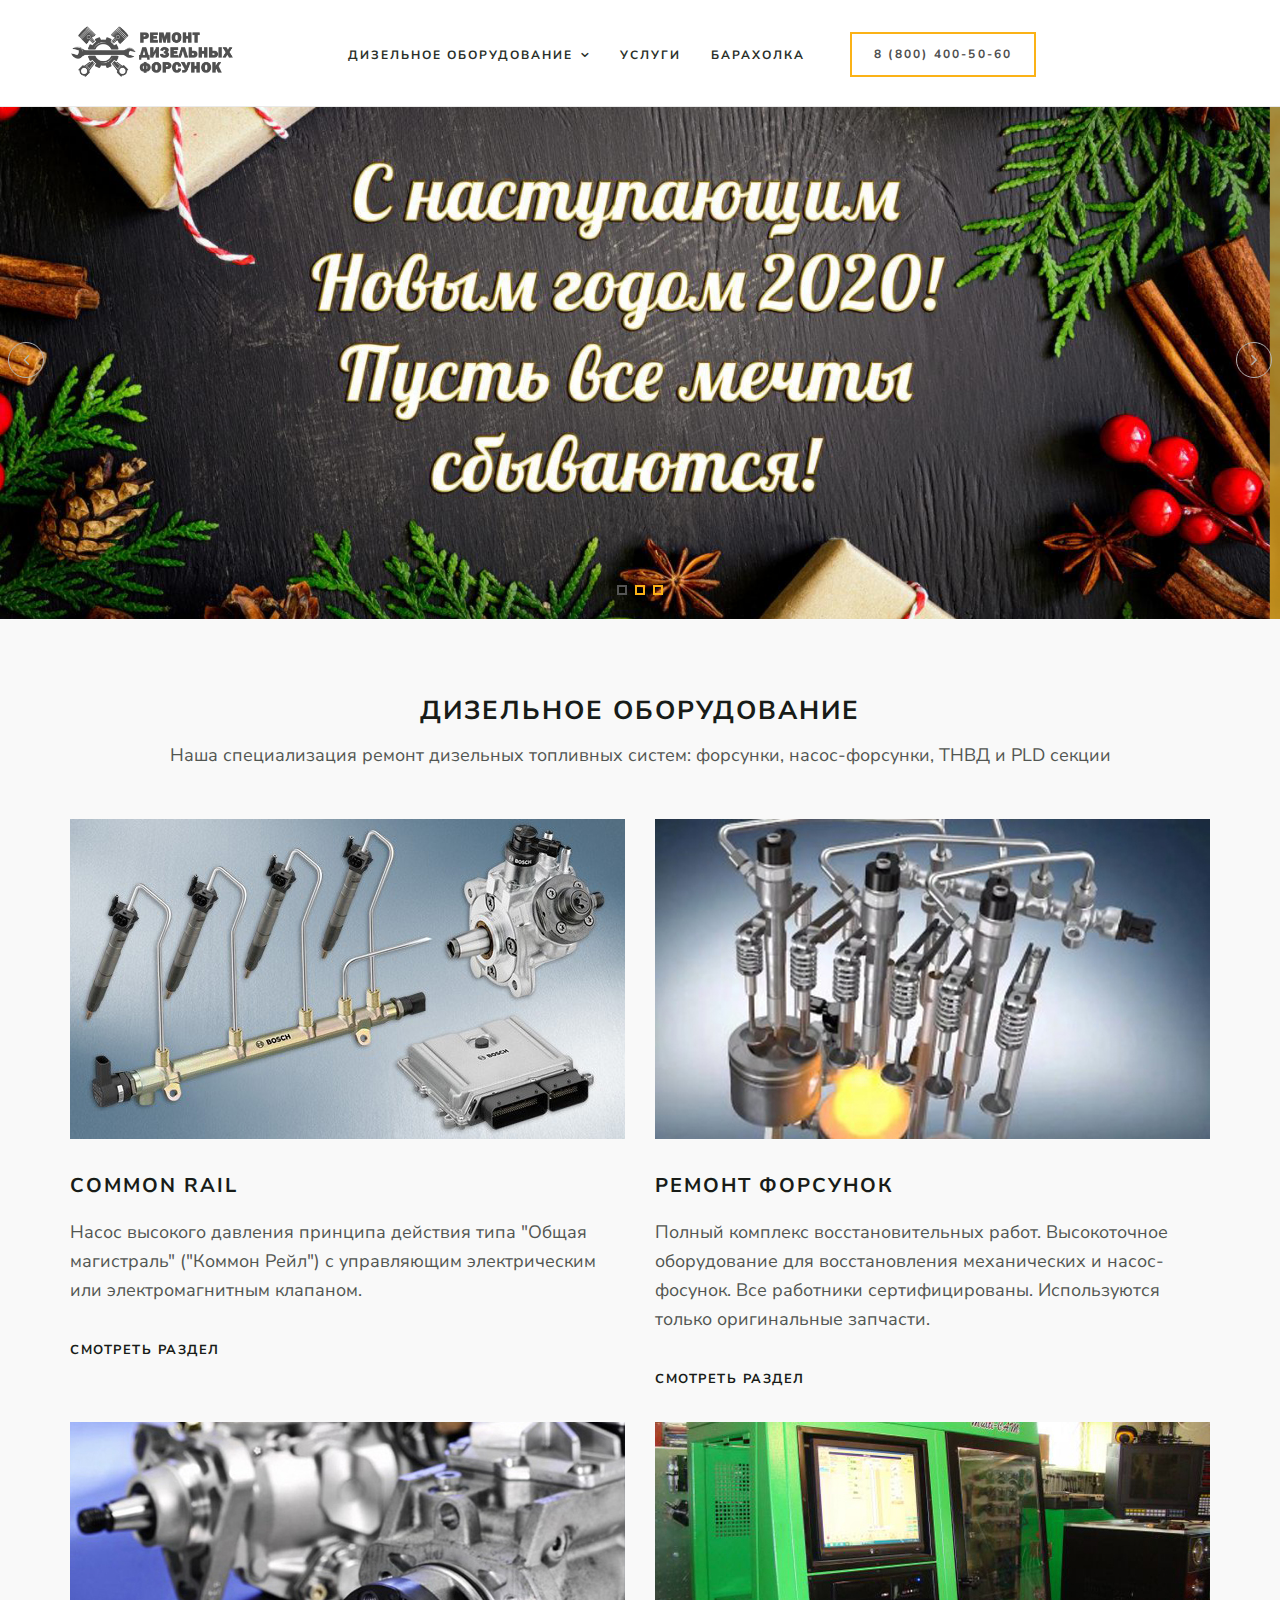
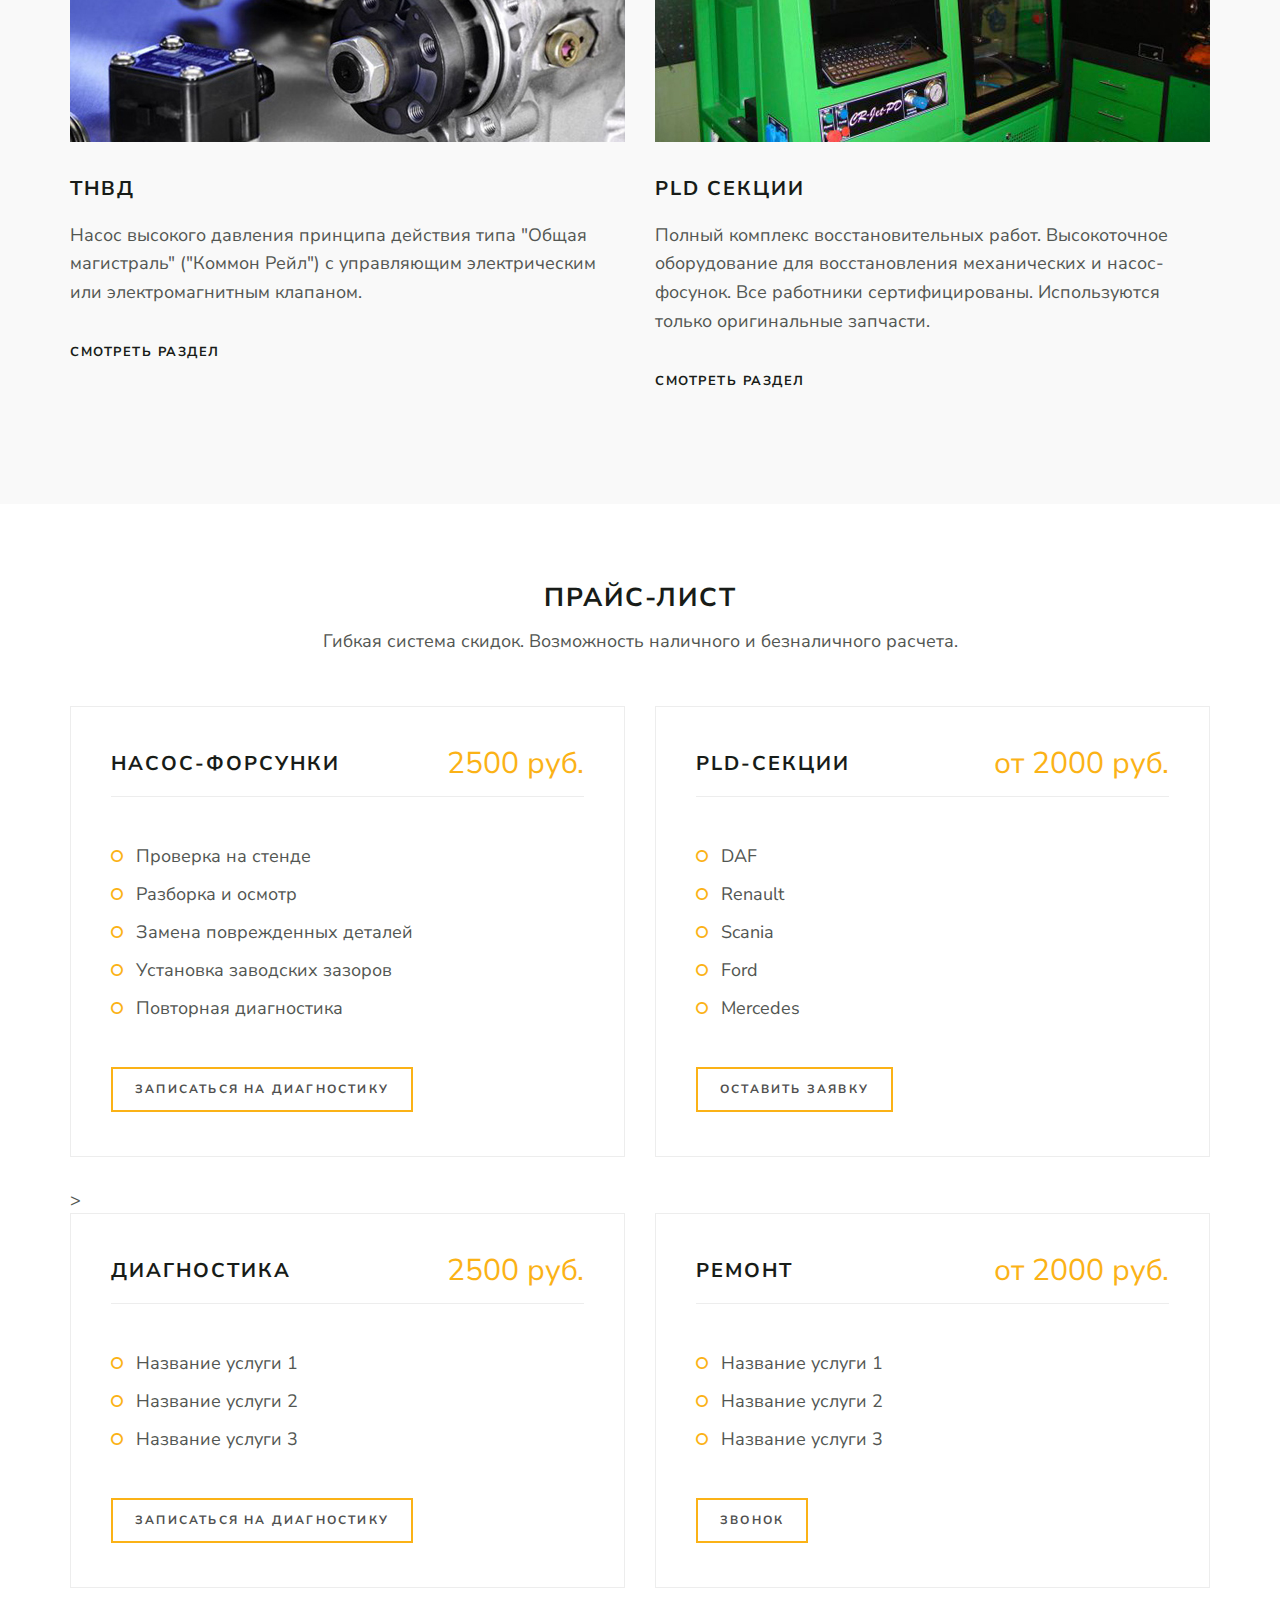
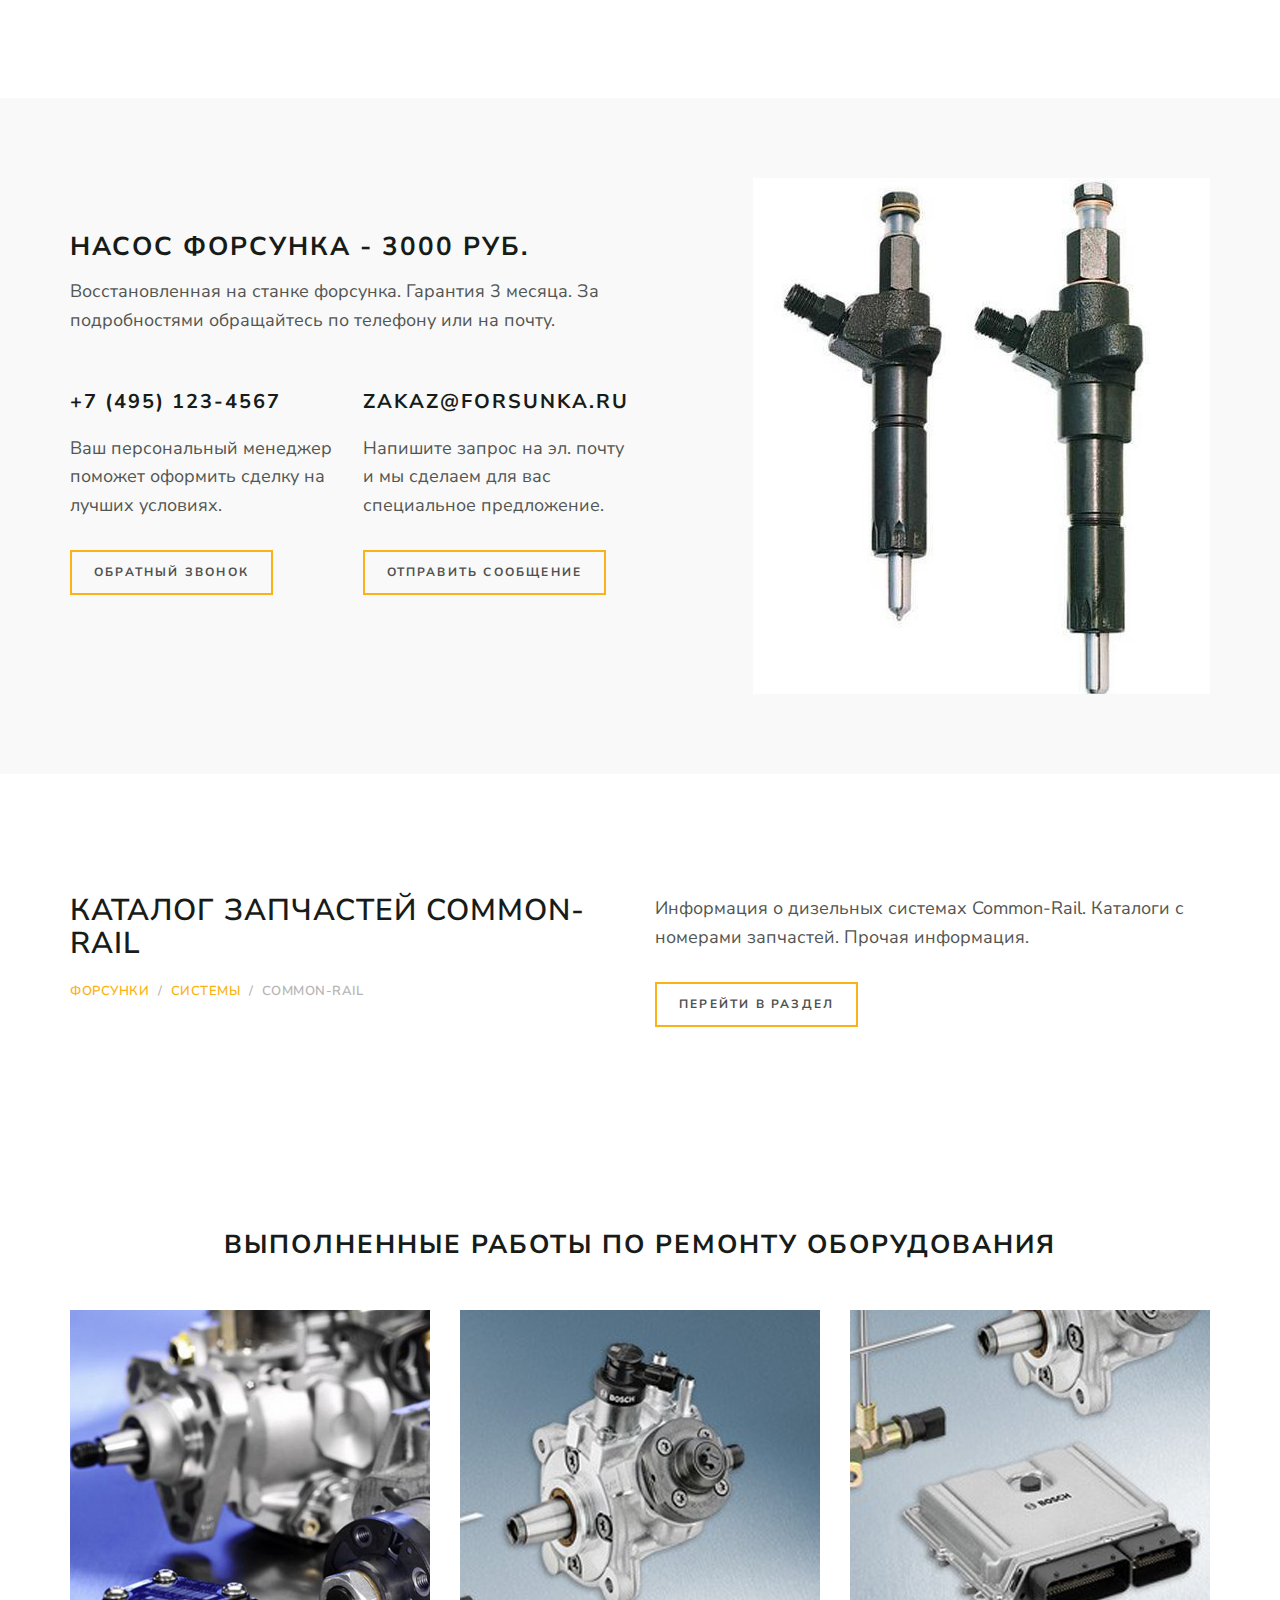
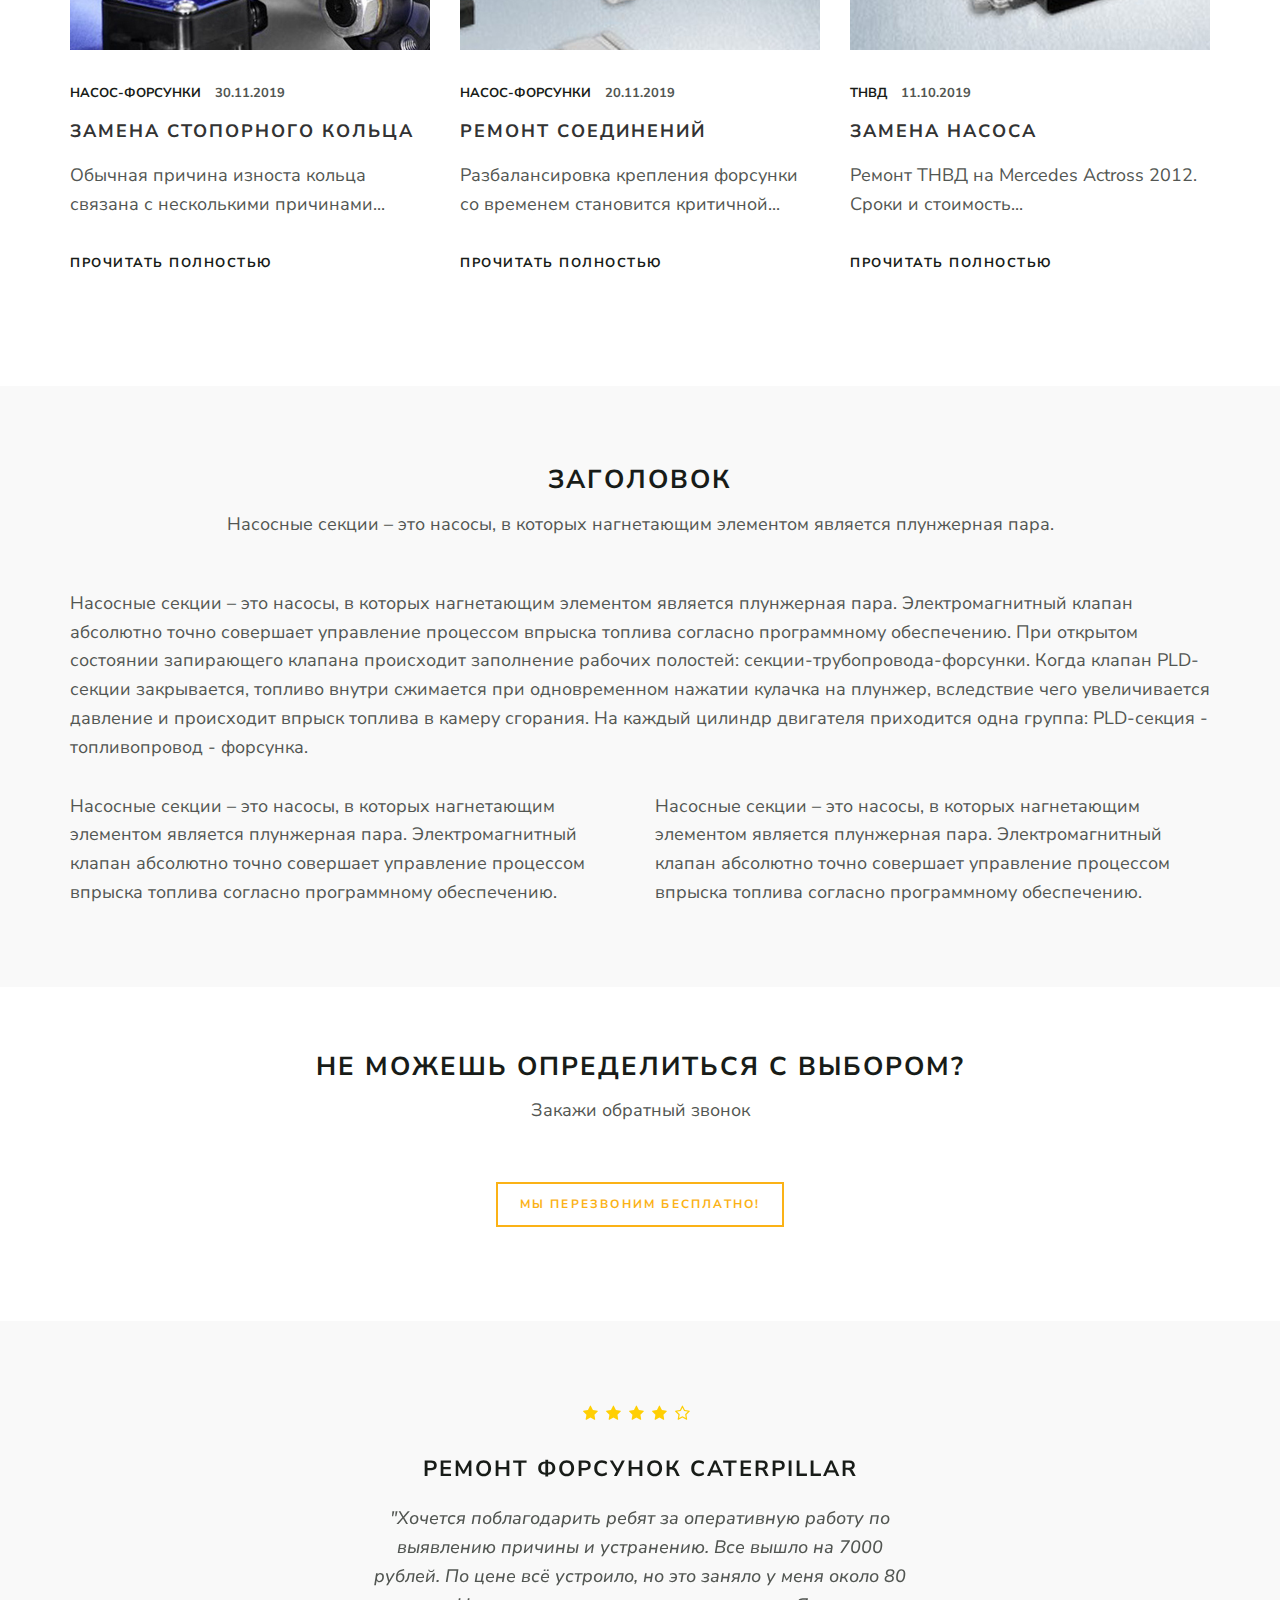
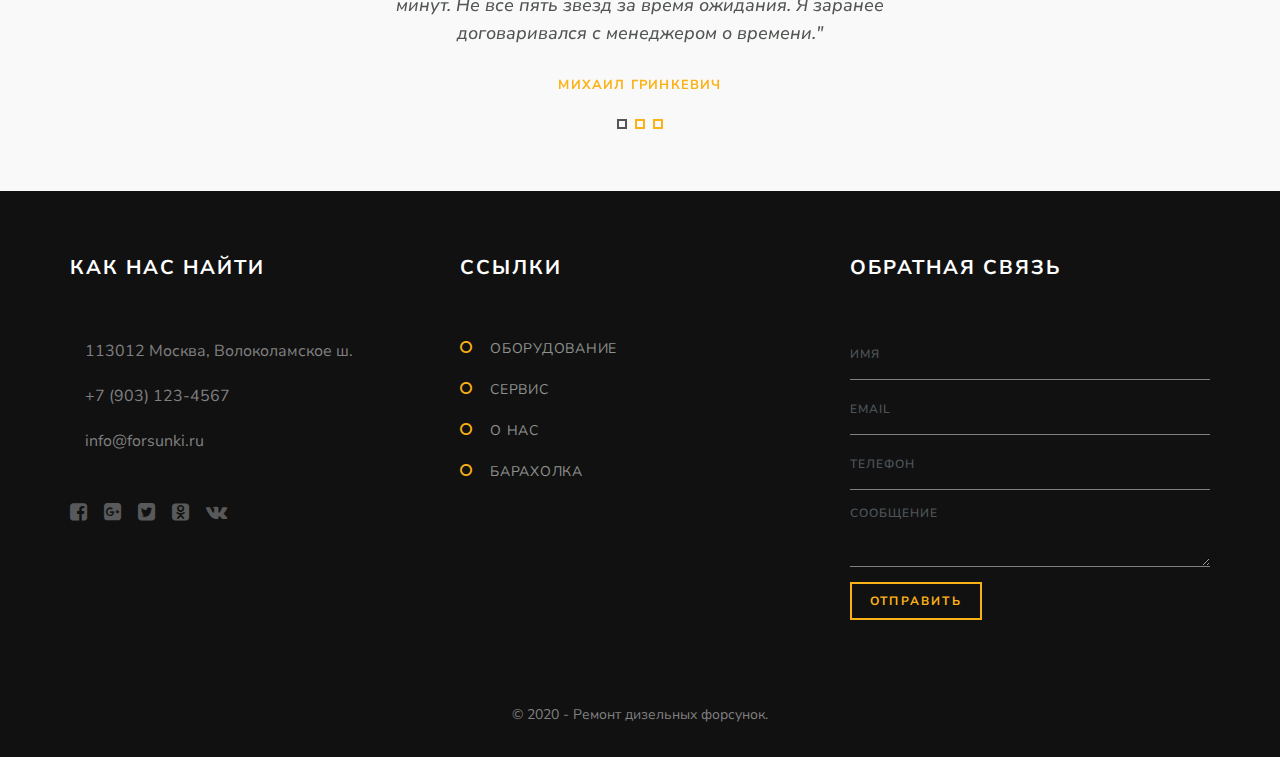
==== index.html @ 50a57cbc "pre color change" ====
<!DOCTYPE html>
<html lang="ru">

<head>
    <meta charset="utf-8">
    <meta http-equiv="X-UA-Compatible" content="IE=edge">
    <meta name="viewport" content="width=device-width, initial-scale=1">
    <meta name="description" content="">
    <meta name="keywords" content="">
    <title>Ремонт дизельных форсунок. Сервис, барахолка.</title>
    <!-- Bootstrap -->
    <link href="css/bootstrap.min.css" rel="stylesheet">
    <!-- Style CSS -->
    <link href="css/style.css" rel="stylesheet">
    <!-- Google Fonts -->
    <link href="https://fonts.googleapis.com/css?family=Nunito+Sans:200,200i,300,300i,400,400i,600,600i,700,700i,800,800i,900,900i" rel="stylesheet">
    <link href="https://fonts.googleapis.com/css?family=PT+Serif:400,400i,700,700i" rel="stylesheet">
    <link href="https://maxcdn.bootstrapcdn.com/font-awesome/4.6.3/css/font-awesome.min.css" rel="stylesheet">
    <link href="css/owl.carousel.min.css" rel="stylesheet">
    <link href="css/owl.theme.default.css" rel="stylesheet">
    <!-- FontAwesome CSS -->
    <!-- <link rel="stylesheet" type="text/css" href="css/fontello.css"> -->
    <!-- <link href="css/font-awesome.min.css" rel="stylesheet"> -->
    
    
    <!--[if lt IE 9]>
      <script src="https://oss.maxcdn.com/html5shiv/3.7.3/html5shiv.min.js"></script>
      <script src="https://oss.maxcdn.com/respond/1.4.2/respond.min.js"></script>
    <![endif]-->
</head>

<body>
    <!-- ВЕРХНЕЕ МЕНЮ -->
	<div class="header-wrapper">
	    <div class="container">
	        <div class="row">
	            <div class="col-lg-2 col-md-2 col-sm-12 col-xs-12">
	                <a href="index.html"><img src="./images/logo100.png" alt=""></a>
	            </div>
	            <div class="col-lg-6 col-md-10 col-sm-12 col-xs-12">
	                <div class="navigation">
	                    <div id="navigation">
	                        <ul>
	                            <li class="has-sub"><a href="1diesel.html" title="Diesel">Дизельное оборудование</a>
	                                <ul>
	                                    <li><a href="11diesel.html" title="DieselOb1">Ремонт насос форсунок</a></li>
	                                    <li><a href="12diesel.html" title="DieselOb2">Ремонт Common rail форсунок</a></li>
	                                    <li><a href="13diesel.html" title="DieselOb3">Ремонт мех. форсунок</a></li>
	                                    <li><a href="14diesel.html" title="DieselOb4">Ремонт пьезофорсунок</a></li>
	                                    <li><a href="15diesel.html" title="DieselOb5">Ремонт PLD секций</a></li>
	                                    <li><a href="16diesel.html" title="DieselOb6">Ремонт актуаторов</a></li>
	                                </ul>
	                            </li>                                
	                            <li><a href="2service.html" title="Service">Услуги</a> 
	                            <li><a href="4sale.html" title="Sale">Барахолка</a>
	                            </li>
	                        </ul>
	                    </div>
	                </div>
	            </div>
	            <div class="col-lg-4 hidden-md hidden-sm hidden-xs">
	                <div class="header-btn"><a href="#" class="btn btn-default">8 (800) 400-50-60</a></div>
	            </div>
	        </div>
	    </div>
	</div>
    <!-- //// ВЕРХНЕЕ МЕНЮ -->
    <!-- СЛАЙДЕР -->
    <div class="slider">
        <div class="owl-carousel slider">
            <div class="item">
                <div class="slider-img"> <img src="./images/slider1.jpg" alt=""></div>
                <div class="container">
                    <div class="row">
                        <div class="col-lg-7 col-md-7 col-sm-12  col-xs-12">
                            <div class="slider-profile">
                                <!-- <div class="back-pic"></div> -->
                                <div class="profile"><img src="./images/profile.jpg" alt="" class="img-responsive"></div>
                            </div>
                        </div>
                        <div class="col-lg-5 col-md-5 col-sm-12 col-xs-12">
                            <div class="slider-captions">
                                <!-- <h1 class="slider-title">Дорогие друзья подравляем вам с НОВЫМ ГОДОМ!</h1> -->
                                <!-- <p class="slider-text hidden-xs">Текст</p> -->
                                <!-- <a href="#" class="btn btn-default btn-lg hidden-sm hidden-xs">Проверить</a> -->
                            </div>
                        </div>
                    </div>
                </div>
            </div>
            <div class="item">
                <div class="slider-img"><img src="./images/slider2.jpg" alt=""></div>
                <div class="container">
                    <div class="row">
                        <div class="col-lg-7 col-md-7 col-sm-12  col-xs-12"></div>
                        <div class="col-lg-5 col-md-5 col-sm-12  col-xs-12">
                            <div class="slider-captions">
                                <h1 class="slider-title">Покупка и Продажа запчастей. Барахолка</h1>
                                <p class="slider-text hidden-xs">Последние поступления:</p>
                                <ul><li>Наименование 1 - 1895 руб.</li>
                                	<li>Наименование 2 - 4555 руб.</li>
                                	<li>Наименование 3 - 3545 руб.</li>
                                	<li>Наименование 4 - 28526 руб.</li>
                                </ul>


                                <!-- <a href="#" class="btn btn-default btn-lg hidden-sm hidden-xs">Барахолка</a> -->
                            </div>
                        </div>
                    </div>
                </div>
            </div>
            <div class="item">
                <div class="slider-img"><img src="./images/slider3.jpg" alt=""></div>
                <div class="container">
                    <div class="row">
                        <div class="col-lg-7 col-md-7 col-sm-12  col-xs-12"></div>
                        <div class="col-lg-5 col-md-5 col-sm-12  col-xs-12">
                            <div class="slider-captions">
                                <h1 class="slider-title">ТОЛЬКО В ДЕКАБРЕ 2019</h1>
                                <p class="slider-text hidden-xs">Скидка на ремонт и диагностику</p>
                                <p class="slider-text hidden-xs">Скидка на ремонт и диагностику</p>
                                <p class="slider-text hidden-xs">Скидка на ремонт и диагностику</p>
                                <p class="slider-text hidden-xs">Скидка на ремонт и диагностику</p>
                                <!-- <a href="#" class="btn btn-default btn-lg  hidden-sm hidden-xs">Записаться</a> -->
                            </div>
                        </div>
                    </div>
                </div>
            </div>
        </div>
    </div>
    <!-- //// СЛАЙДЕР -->
    <!-- БЛОКИ 2 в ширину 555*320 фото + Заголовок + Текст -->
    <div class="space-medium bg-light">
        <div class="container">
            <!-- ЗАГОЛОВОК-->
            <div class="row">
                <div class="col-lg-12 col-md-12 col-sm-12 col-xs-12">                	
                    <div class="section-title">                        
                        <h1>Дизельное оборудование</h1>
                        <p>Наша специализация ремонт дизельных топливных систем: форсунки, насос-форсунки, ТНВД и PLD секции</p>
                    </div>                    
                </div>
            </div>            
            <!-- 1 ПОЛОСА-->
            <div class="row">
                <div class="col-lg-6 col-md-6 col-sm-12 col-xs-12">
                    <div class="service-block ">
                        <div class="service-img"><a href="#"><img src="./images/img555x320-CommonRail.jpg"></a></div>
                        <div class="service-content">
                            <h3><a href="#">COMMON RAIL</a></h3>
                            <p>Насос высокого давления принципа действия типа "Общая магистраль" ("Коммон Рейл") с управляющим электрическим или электромагнитным клапаном. </p>
                            <a href="#" class="btn-link">смотреть раздел</a>
                        </div>
                    </div>
                </div>
                <div class="col-lg-6 col-md-6 col-sm-12 col-xs-12">
                    <div class="service-block ">
                        <div class="service-img"><a href="#"><img src="./images/img555x320.jpg"></a></div>
                        <div class="service-content">
                            <h3><a href="#">РЕМОНТ ФОРСУНОК</a></h3>
                            <p>Полный комплекс восстановительных работ. Высокоточное оборудование для восстановления механических и насос-фосунок. Все работники сертифицированы. Используются только оригинальные запчасти.</p>
                            <a href="#" class="btn-link">смотреть раздел</a>
                        </div>
                    </div>
                </div>
            </div>
			<!-- //// 1 ПОЛОСА-->

            <!-- 2 ПОЛОСА-->
            <div class="row">
                <div class="col-lg-6 col-md-6 col-sm-12 col-xs-12">
                    <div class="service-block ">
                        <div class="service-img"><a href="#"><img src="./images/img555x320-tnvd.jpg"></a></div>
                        <div class="service-content">
                            <h3><a href="#">ТНВД</a></h3>
                            <p>Насос высокого давления принципа действия типа "Общая магистраль" ("Коммон Рейл") с управляющим электрическим или электромагнитным клапаном. </p>
                            <a href="#" class="btn-link">смотреть раздел</a>
                        </div>
                    </div>
                </div>
                <div class="col-lg-6 col-md-6 col-sm-12 col-xs-12">
                    <div class="service-block ">
                        <div class="service-img"><a href="#"><img src="./images/img555x320-pld.jpg"></a></div>
                        <div class="service-content">
                            <h3><a href="#">PLD секции</a></h3>
                            <p>Полный комплекс восстановительных работ. Высокоточное оборудование для восстановления механических и насос-фосунок. Все работники сертифицированы. Используются только оригинальные запчасти.</p>
                            <a href="#" class="btn-link">смотреть раздел</a>
                        </div>
                    </div>
                </div>
            </div>
            <!-- //// 2 ПОЛОСА-->
        </div>
    </div>
    <!-- //// БЛОКИ 2 в ширину 555*320 фото + Заголовок + Текст -->
    <!-- ПРАЙС-ЛИСТ 2 в ширину. Заголовок + Цена + Описание (2-3 строки) + кнопка -->
    <div class="space-medium">
        <div class="container">
            <!-- ЗАГОЛОВОК-->
            <div class="row">
                <div class="col-lg-12 col-md-12 col-sm-12 col-xs-12">
                    <div class="section-title">                        
                        <h1>Прайс-лист</h1>
                        <p>Гибкая система скидок. Возможность наличного и безналичного расчета.</p>
                    </div>                    
                </div>
            </div>
            <!-- //// ЗАГОЛОВОК-->

            <!-- 1 ПОЛОСА -->
            <div class="row">
                <div class="col-lg-6 col-md-6 col-sm-12 col-xs-12">
                    <div class="plan-block">
                        <div class="plan-header">
                            <h3>Насос-форсунки</h3>
                            <p class="plan-price">2500 руб.</p>
                        </div>
                        <div class="plan-content">
                            <ul class="angle angle-right">
                                <li>Проверка на стенде</li>
                                <li>Разборка и осмотр</li>
                                <li>Замена поврежденных деталей</li>
                                <li>Установка заводских зазоров</li>
                                <li>Повторная диагностика</li>
                            </ul>
                            <a href="#" class="btn btn-default ">Записаться на диагностику</a>
                        </div>
                    </div>
                </div>
                <div class="col-lg-6 col-md-6 col-sm-12 col-xs-12">
                    <div class="plan-block">
                        <div class="plan-header">
                            <h3>PLD-секции</h3>
                            <p class="plan-price">от 2000 руб.</p>
                        </div>
                        <div class="plan-content">
                            <ul class="angle angle-right">
                               	<li>DAF</li>
                                <li>Renault</li>
                                <li>Scania</li>
                                <li>Ford</li>
                                <li>Mercedes</li>
                            </ul>
                            <a href="#" class="btn btn-default" style="word-wrap: break-word;">Оставить заявку</a>
                        </div>
                    </div>
                </div>
            </div>>
            <!-- //// 1 ПОЛОСА -->

            <!-- 2 ПОЛОСА -->
            <div class="row">
                <div class="col-lg-6 col-md-6 col-sm-12 col-xs-12">
                    <div class="plan-block">
                        <div class="plan-header">
                            <h3>Диагностика</h3>
                            <p class="plan-price">2500 руб.</p>
                        </div>
                        <div class="plan-content">
                            <ul class="angle angle-right">
                                <li>Название услуги 1</li>
                                <li>Название услуги 2</li>
                                <li>Название услуги 3</li>
                            </ul>
                            <a href="#" class="btn btn-default ">Записаться на диагностику</a>
                        </div>
                    </div>
                </div>
                <div class="col-lg-6 col-md-6 col-sm-12 col-xs-12">
                    <div class="plan-block">
                        <div class="plan-header">
                            <h3>Ремонт</h3>
                            <p class="plan-price">от 2000 руб.</p>
                        </div>
                        <div class="plan-content">
                            <ul class="angle angle-right">
                               	<li>Название услуги 1</li>
                                <li>Название услуги 2</li>
                                <li>Название услуги 3</li>
                            </ul>
                            <a href="#" class="btn btn-default" style="word-wrap: break-word;">Звонок</a>
                        </div>
                    </div>
                </div>
            </div>
            <!-- //// 2 ПОЛОСА -->
        </div>
    </div>
    <!-- //// ПРАЙС-ЛИСТ 2 в ширину. Заголовок + Цена + Описание (2-3 строки) + кнопка -->
    <!-- БЛОК ТОВАРА 1 Фото 457*516. Заголовок + Текст + Описание (2-3 строки) + кнопка -->
    <div class="space-medium bg-light">
        <div class="container">
            <div class="row">
                <div class="col-lg-6  col-md-6 col-sm-12 col-xs-12">
                    <div class="about-section">
                        <h1>Насос форсунка - 3000 руб.</h1>
                        <p>Восстановленная на станке форсунка. Гарантия 3 месяца. За подробностями обращайтесь по телефону или на почту.</p>
                        <div class="row">
                            <div class="col-lg-6 col-md-6 col-sm-6 col-xs-12 mt20">
                                <h3>+7 (495) 123-4567</h3>
                                <p>Ваш персональный менеджер поможет оформить сделку на лучших условиях.</p>
                                <a href="#" class="btn btn-default">Обратный звонок</a>
                            </div>
                            <div class="col-lg-6 col-md-6 col-sm-6 col-xs-12 mt20">
                                <h3>zakaz@forsunka.ru</h3>
                                <p>Напишите запрос на эл. почту и мы сделаем для вас специальное предложение.</p>
                                <a href="#" class="btn btn-default">Отправить сообщение</a>
                            </div>
                        </div>
                    </div>
                </div>
                <div class="col-lg-offset-1 col-lg-5 col-md-5 col-md-offset-1 col-sm-12 col-xs-12">
                    <div class="">
                        <img src="./images/img457x516-nasos.jpg" alt="" class="img-responsive">
                    </div>
                </div>
            </div>
        </div>
    </div>
    <!-- //// БЛОК ТОВАРА 1 Фото 457*516. Заголовок + Текст + Описание (2-3 строки) + кнопка -->
	<!-- БЛОК ТЕКСТ Заголовок + ссылки + Описание (2-3 строки) -->
        <div class="container">
            <div class="row">
                <div class="col-lg-6 col-md-6 col-sm-6 col-xs-12">
                    <div class="page-section">
                        <h1 class="page-title ">Каталог запчастей Common-Rail</h1>
                        <div class="page-breadcrumb">
                            <ol class="breadcrumb">
                                <li><a href="#">Форсунки</a></li>
                                <li><a href="#">Системы</a></li>
                                <li>Common-rail</li>
                            </ol>
                        </div>
                    </div>
                </div>
                <div class="col-lg-6 col-md-6 col-sm-6 hidden-xs">
                    <div class="page-section">
                        <p>Информация о дизельных системах Common-Rail. Каталоги с номерами запчастей. Прочая информация.</p>
                        <a href="#" class="btn btn-default">Перейти в раздел</a>
                    </div>
                </div>
            </div>
        </div>
    </div>	

	<!-- // БЛОК ТЕКСТ Заголовок + ссылки + Описание (2-3 строки) -->
    <!-- БЛОК 3 ТОВАРА Фото 360*340. Заголовок блока + Раздел + Дата + Загловок + Описание (2-3 строки) + ссылка -->
    <div class="space-medium">
        <div class="container">
            <!-- ЗАГОЛОВОК-->
            <div class="row">
                <div class="col-lg-12 col-md-12 col-sm-12 col-xs-12">
                    <div class="section-title">                        
                        <h1>Выполненные работы по ремонту оборудования</h1>
                    </div>                    
                </div>
            </div>
            <!-- 1 СТРОКА-->
            <div class="row">
                <!-- 1 ТОВАР-->
                <div class="col-lg-4 col-md-4 col-sm-4 col-xs-12">
                    <div class="post-block">
                        <div class="post-img">
                            <a href="#" class="imghover"><img src="./images/img360x340-1.jpg" alt="" class="img-responsive"></a>
                        </div>                        
                        <div class="post-content">
                            <div class="meta">
                                <span class="meta-categories"><a href="#">Насос-форсунки</a></span>
                                <span class="meta-date">30.11.2019</span>
                            </div>
                            <h4><a href="#" class="title">Замена стопорного кольца</a></h4>
                            <p>Обычная причина износта кольца связана с несколькими причинами...</p>
                            <a href="#" class="btn-link">Прочитать полностью</a>
                        </div>
                    </div>
                </div>
                <!-- 2 ТОВАР-->
                <div class="col-lg-4 col-md-4 col-sm-4 col-xs-12">
                    <div class="post-block">
                        <div class="post-img">
                            <a href="#" class="imghover"><img src="./images/img360x340-2.jpg" alt="" class="img-responsive"></a>
                        </div>                        
                        <div class="post-content">
                            <div class="meta">
                                <span class="meta-categories"><a href="#">Насос-форсунки</a></span>
                                <span class="meta-date">20.11.2019</span>
                            </div>
                            <h4><a href="#" class="title">Ремонт соединений</a></h4>
                            <p>Разбалансировка крепления форсунки со временем становится критичной...</p>
                            <a href="#" class="btn-link">Прочитать полностью</a>
                        </div>
                    </div>
                </div>
                <!-- 3 ТОВАР-->
                <div class="col-lg-4 col-md-4 col-sm-4 col-xs-12">
                    <div class="post-block">
                        <div class="post-img">
                        	<a href="#" class="imghover"><img src="./images/img360x340-3.jpg" alt="" class="img-responsive"></a>
                        </div>                        
                        <div class="post-content">
                            <div class="meta">
                                <span class="meta-categories"><a href="#">ТНВД</a></span>
                                <span class="meta-date">11.10.2019</span>
                            </div>
                            <h4><a href="#" class="title">Замена насоса</a></h4>
                            <p>Ремонт ТНВД на Mercedes Actross 2012. Сроки и стоимость...</p>
                            <a href="#" class="btn-link">Прочитать полностью</a>
                        </div>
                    </div>
                </div>
            </div>
            <!-- //// 1 СТРОКА-->
        </div>
    </div>
    <!-- //// БЛОК 3 ТОВАРА Фото 360*340. Заголовок блока + Раздел + Дата + Загловок + Описание (2-3 строки) + ссылка -->
    <!-- БЛОК ТЕКСТ. Заголовок + по центру + по ширине + 2 колонки -->
	<div class="space-medium bg-light"> <!-- bg-light на сером фоне -->
        <div class="container">
            <div class="row">
                <div class="col-lg-12 col-md-12 col-sm-12 col-xs-12">
                    <div class="section-title">                    
                        <h1>Заголовок</h1>
                        <p>Насосные секции – это насосы, в которых нагнетающим элементом является плунжерная пара.</p>
                    </div>                    
                </div>
            </div>
            <div class="row">
                <div class="col-lg-12 col-md-12 col-sm-12 col-xs-12">
                    <p>Насосные секции – это насосы, в которых нагнетающим элементом является плунжерная пара. Электромагнитный клапан абсолютно точно совершает управление процессом впрыска топлива согласно программному обеспечению. При открытом состоянии запирающего клапана происходит заполнение рабочих полостей: секции-трубопровода-форсунки. Когда клапан PLD-секции закрывается, топливо внутри сжимается при одновременном нажатии кулачка на плунжер, вследствие чего увеличивается давление и происходит впрыск топлива в камеру сгорания. На каждый цилиндр двигателя приходится одна группа: PLD-секция - топливопровод - форсунка.</p>
                </div>
                <div class="col-lg-6 col-md-6 col-sm-6 col-xs-12 mt30">
                    <p>Насосные секции – это насосы, в которых нагнетающим элементом является плунжерная пара. Электромагнитный клапан абсолютно точно совершает управление процессом впрыска топлива согласно программному обеспечению.</p>
                </div>
                <div class="col-lg-6 col-md-6 col-sm-6 col-xs-12 mt30">
                    <p>Насосные секции – это насосы, в которых нагнетающим элементом является плунжерная пара. Электромагнитный клапан абсолютно точно совершает управление процессом впрыска топлива согласно программному обеспечению.</p>
                </div>
            </div>
        </div>
    </div>
	<!-- //// БЛОК ТЕКСТ. Заголовок + по центру + по ширине + 2 колонки -->
    <!-- БЛОК ТЕКСТ. Заголовок + по центру -->
	<div class="space-small">
        <div class="container">
            <div class="row">
                <div class="col-lg-12 col-md-12 col-sm-12 col-xs-12">
                    <div class="section-title"><br>
                        <h1>Не можешь определиться с выбором?</h1> 
						<p>Закажи обратный звонок</p>
                    </div>
                </div>
            </div>
            <div class="row">
                <div class="col-lg-12 col-md-12 col-sm-12 col-xs-12">
                	<div class="section-title">                    
                        <div class="header-btn"><a href="#" class="btn btn-primary">МЫ ПЕРЕЗВОНИМ БЕСПЛАТНО!</a></div>
                    </div>                    
                </div>
            </div>
        </div>
    </div>
	<!-- //// БЛОК ТЕКСТ. Заголовок + по центру + по ширине + 2 колонки -->
    <!-- СЛАЙДЕР ВНИЗУ -->
    <div class="space-medium bg-light">
        <div class="container">
            <div class="testimonial-carousel">
                <div class="owl-carousel slider">
                    <div class="item">
                        <div class="col-lg-offset-3 col-lg-6 col-md-offset-3 col-md-6 col-sm-12 col-xs-12">
                            <div class="">
                                <div class="testimonial-content">                                    
                                    <div class="">
                                        <ul>
                                            <li><i class="fa fa-star"></i></li>
                                            <li><i class="fa fa-star"></i></li>
                                            <li><i class="fa fa-star"></i></li>
                                            <li><i class="fa fa-star"></i></li>
                                            <li><i class="fa fa-star-o"></i></li>
                                            <!-- <li><i class="fa fa-star-half-empty"></i></li> -->
                                            <!-- <li><i class="fa fa-star-o"></i></li> -->
                                        </ul>
                                 </div>
                                    <h2>Ремонт форсунок Caterpillar</h2>
                                    <p class="testimonial-text">"Хочется поблагодарить ребят за оперативную работу по выявлению причины и устранению. Все вышло на 7000 рублей. По цене всё устроило, но это заняло у меня около 80 минут. Не все пять звезд за время ожидания. Я заранее договаривался с менеджером о времени."</p>
                                    <div class="testimonial-meta"><span>Михаил Гринкевич</span></div>
                                </div>
                            </div>
                        </div>
                    </div>
                    <div class="item">
                        <div class="col-lg-offset-3 col-lg-6 col-md-offset-3 col-md-6 col-sm-12 col-xs-12">
                            <div class="">
                                <div class="testimonial-content">                                    
                                    <div class="">
                                        <ul>
                                            <li><i class="fa fa-star"></i></li>
                                            <li><i class="fa fa-star"></i></li>
                                            <li><i class="fa fa-star"></i></li>
                                            <li><i class="fa fa-star-half-empty"></i></li>
                                            <li><i class="fa fa-star-o"></i></li>
                                        </ul>
                                 </div>
                                    <h2>Все быстро восстановили. Как новое</h2>
                                    <p class="testimonial-text">“Обратился в первый раз, очень понравилось внутри все чисто убрано и сделана работа в идеальном качестве. Спасибо.”</p>
                                    <div class="testimonial-meta"><span>Иван</span></div>
                                </div>
                            </div>
                        </div>
                    </div>
                    <div class="item">
                        <div class="col-lg-offset-3 col-lg-6 col-md-offset-3 col-md-6 col-sm-12 col-xs-12">
                            <div class="">
                                <div class="testimonial-content">
                                    <!-- <div class="testimonial-icon">
                                        <img src="./images/quote.png" alt="">
                                    </div> -->
                                    <div class="">
                                        <ul>
                                            <li><i class="fa fa-star"></i></li>
                                            <li><i class="fa fa-star"></i></li>
                                            <li><i class="fa fa-star"></i></li>
                                            <li><i class="fa fa-star-half-empty"></i></li>
                                            <li><i class="fa fa-star-o"></i></li>
                                        </ul>
                                 </div>
                                    <h2>Ремонт форсунок Caterpillar</h2>
                                    <p class="testimonial-text">"Хочется поблагодарить ребят за оперативную работу по выявлению причины и устранению. Все вышло на 7000 рублей. По цене всё устроило, но это заняло у меня около 80 минут. Не все пять звезд за время ожидания. Я заранее договаривался с менеджером о времени."</p>
                                    <div class="testimonial-meta"><span>Михаил Гринкевич</span></div>
                                </div>
                            </div>
                        </div>
                    </div>
                </div>
            </div>
        </div>
    </div>
    <!-- //// СЛАЙДЕР ВНИЗУ  -->
    <!-- НИЗ САЙТА -->
    <div class="footer">
        <div class="container">
            <div class="row">
                <!-- 1 БЛОК -->
                <div class="col-lg-4 col-md-4 col-sm-4 col-xs-12 ">
                    <div class="footer-widget">
                        <h3 class="footer-title">как нас найти</h3>
                        <div class="">
                            <ul>
                                <li> <i class="icon-placeholder"></i>113012 Москва, Волоколамское ш.</li>
                                <li><i class="icon-phone-call"></i>+7 (903) 123-4567</li>
                                <li><i class="icon-envelope"></i>info@forsunki.ru</li>
                            </ul>
                        </div>
                        <div class="footer-social"> <a href="#"><span><i class="fa fa-facebook-square"></i></span></a> <a href="#"><span><i class="fa fa-google-plus-square"></i></span> </a> <a href="#"><span class="active"><i class="fa fa-twitter-square"></i> </span></a> <a href="#"><span><i class=" fa fa-odnoklassniki-square"></i> </span></a> <a href="#"><span><i class="fa fa-vk"></i></span></a> </div>
                    </div>
                </div>
                <!-- 2 БЛОК -->
                <div class=" col-lg-4 col-md-4 col-sm-4 col-xs-12">
                    <div class="footer-widget">
                        <h3 class="footer-title">Ссылки</h3>
                        <ul class="angle angle-right">
                            <li><a href="#">Оборудование</a></li>
                            <li><a href="#">Сервис</a></li>
                            <li><a href="#">О нас</a></li>
                            <li><a href="#">Барахолка</a></li>                            
                        </ul>
                    </div>
                </div>                
                <!-- 3 БЛОК -->
                <div class=" col-lg-4 col-md-4 col-sm-4 col-xs-12">
                    <div class="footer-widget">
                        <h3 class="footer-title">обратная связь</h3>
                        <form>
                            <div class="form-group">
                                <label class="control-label sr-only" for="Имя"></label>
                                <input id="name" type="text" class="form-control" placeholder="Имя">
                            </div>
                            <div class="form-group">
                                <label class="control-label sr-only" for="Email"></label>
                                <input id="email" type="text" class="form-control" placeholder="Email">
                            </div>
                            <div class="form-group">
                                <label class="control-label sr-only" for="Телефон"></label>
                                <input id="phone" type="text" class="form-control" placeholder="Телефон">
                            </div>
                            <div class="form-group">
                                <label class="control-label sr-only" for="Сообщение"></label>
                                <textarea class="form-control" id="textarea" name="textarea" rows="3" placeholder="Сообщение"></textarea>
                            </div>
                            <button class="btn btn-primary btn-sm">отправить</button>
                        </form>
                    </div>
                </div>
                <!-- ПОСЛЕДНЯЯ ПОЛОСА ВО ВСЮ ШИРИНУ -->
                <div class="col-lg-12 col-md-12 col-sm-12 col-xs-12">
                    <div class="tiny-footer">
                        <p>© 2020 - Ремонт дизельных форсунок.</p>
                    </div>
                </div>
                <!-- //// ПОСЛЕДНЯЯ ПОЛОСА ВО ВСЮ ШИРИНУ -->            
            </div>
        </div>
    </div>
    <!-- //// НИЗ САЙТА -->
    
    <script src="js/jquery.min.js" type="text/javascript"></script>    
    <script src="js/bootstrap.min.js" type="text/javascript"></script>
    <script src="js/navigation.js" type="text/javascript"></script>
    <script src="js/menumaker.js" type="text/javascript"></script>
    <script src="js/jquery.sticky.js" type="text/javascript"></script>
    <script src="js/sticky-header.js" type="text/javascript"></script>
    <script src="js/owl.carousel.min.js" type="text/javascript"></script>
    <script src="js/slider.js" type="text/javascript"></script>
</body>
</html>
---- css/style.css ----
@charset "UTF-8";

/* CSS Document */

/*------------------------------------------------------------------

Template Name:      Jessica - Nutritionist Website Template
Version:            1.0.0
Created Date:       9/08/2017 
Created by :        https://easetemplate.com/ 

------------------------------------------------------------------
[CSS Table of contents]

1.  Body / Typography 
2.  Form Elements
3.  Buttons
4.  General / Elements
        4.1 Section space
        4.2 Margin space
        4.3 Padding space
        4.4 Background color
        4.5 Features
        4.7 Call to actions
        4.8 Img hover effect
        4.9 Icon
        -----------------------
5. Header / Navigations
        5.1 Header Regular
        5.2 Header Transparent
        5.3 Navigation Regular
        5.4 Page Header

        -----------------------
6. Slider
        6.1 Slider
        -----------------------
7. Content
8. Footers
9. Pages
    9.1  Service
    9.2  Service Single / sidebar with sidenav
    9.3  Testimonial
    9.4  Contact us
    9.5  Styleguide
    9.6  404 error
    ------------------------------------
10.Blog
    10.1 Blog Default
    10.2 Blog Single
    ------------------------------------
11.Sidebar
    11.1 Widget
    ------------------------------------

13. Media Queries

------------------------------------------------------------------*/

/*-----------------------------------
    1. Body / Typography 
-----------------------------------*/

body { font-family: 'Nunito Sans', sans-serif; font-size: 18px; letter-spacing: 0px; color: #525652; font-weight: 400; line-height: 26px; }
h1, h2, h3, h4, h5, h6 { font-weight: 700; color: #181c18; font-family: 'Nunito Sans', sans-serif; margin: 0px 0px 15px 0px; text-transform: uppercase; letter-spacing: 2px; }
h1 { font-size: 26px; }
h2 { font-size: 22px; line-height: 30px; }
h3 { font-size: 20px; line-height: 34px; }
h4 { font-size: 18px; line-height: 30px; }
h5 { font-size: 16px; line-height: 28px; }
h6 { font-size: 14px; }
p { margin: 0 0 30px; line-height: 1.6; }
p:last-child { margin: 0px; }
ul, ol { list-style: none; margin: 0; padding: 0; }
a { text-decoration: none; color: #181c18; -webkit-transition: all 0.3s; -moz-transition: all 0.3s; transition: all 0.3s; }
a:focus, a:hover { text-decoration: none; color: #fbb216; }
.lead { font-size: 21px; font-weight: 300; line-height: 1.5; font-family: 'PT Serif', serif; color: #fbb216; margin-bottom: 30px; font-style: italic; }
.blockquote { border-bottom: 1px solid #ededed; border-top: 1px solid #ededed; color: #181c18; }
.blockquote-content p { font-family: 'Nunito Sans', sans-serif; color: #181c18; margin-bottom: 15px; margin-top: 15px; line-height: 1.6; font-weight: 400; font-size: 30px; }
.blocquote-author { }
.blockquote-icon { font-size: 30px; color: #fbb216; font-family: FontAwesome; font-style: normal; float: left; margin-right: 15px; margin-top: 8px; }
strong { color: #111; font-weight: 700; margin-right: 8px; }
hr { border-bottom: 1px solid #ededed; margin-bottom: 40px; margin-top: 40px; }

/*----------------------- 
    2 Form Elements:
-------------------------*/
label { }
.control-label { font-size: 12px; letter-spacing: 1.5px; text-transform: uppercase; color: #9b9a98; }
.form-control:focus { }
.textarea.form-control { }
.required { }
.input-group, .form-group { }
.form-control { font-style: normal; text-transform: uppercase; letter-spacing: 1px; border: 0; color: #767a7e; font-size: 12px; font-weight: 600; width: 100%; height: 50px; padding: 10px 0px; line-height: 1.42857143; background-image: none; background-color: transparent; border-radius: 0px; margin-bottom: 10px; -webkit-box-shadow: inset 0 0px 0px rgba(0, 0, 0, .075); box-shadow: inset 0 0px 0px rgba(0, 0, 0, .075); border-bottom: 2px solid #d3d3d3; }
.input-group { position: relative; display: table; border-collapse: separate; }
input[type=checkbox], input[type=radio] { margin: 8px 0 0; margin-top: 1px\9; line-height: normal; }
.input-group-addon { border-radius: 0px; }
input::-webkit-input-placeholder { color: #4d5457 !important; }
textarea::-webkit-input-placeholder { color: #4d5457 !important; }
.input-group-addon { background-color: #eaf0f2; border: 1px solid #eaf0f2; }

/*-------------- align ------------*/

/* =WordPress Core
-------------------------------------------------------------- */

.alignnone { margin: 5px 20px 20px 0; }
.aligncenter, div.aligncenter { display: block; margin: 5px auto 5px auto; }
.alignright { float: right; margin: 0px 0 30px 30px; }
.alignleft { float: left; margin: 0px 30px 0px 0; }
a img.alignright { float: right; margin: 0px 0 30px 30px; }
a img.alignnone { margin: 5px 20px 20px 0; }
a img.alignleft { float: left; margin: 5px 20px 20px 0; }
a img.aligncenter { display: block; margin-left: auto; margin-right: auto; }
.wp-caption { background: #fff; border: 1px solid #f0f0f0; max-width: 96%;    /* Image does not overflow the content area */ padding: 5px 3px 10px; text-align: center; }
.wp-caption.alignnone { margin: 5px 20px 20px 0; }
.wp-caption.alignleft { margin: 5px 20px 20px 0; }
.wp-caption.alignright { margin: 5px 0 20px 20px; }
.wp-caption img { border: 0 none; height: auto; margin: 0; max-width: 98.5%; padding: 0; width: auto; }
.wp-caption p.wp-caption-text { font-size: 11px; line-height: 17px; margin: 0; padding: 0 4px 5px; }

/*-----------------------------------
    3. Buttons 
-----------------------------------*/
.btn { font-family: 'Nunito Sans', sans-serif; font-size: 12px; text-transform: uppercase; font-weight: 700; padding: 12px 22px; margin-bottom: 4px; letter-spacing: 2.2px; border-radius: 0px; border: 2px solid #555555; -webkit-transition: all 0.3s; -moz-transition: all 0.3s; transition: all 0.3s; word-wrap: break-word; white-space: normal !important; }
.btn-primary { background-color: transparent; border: 2px solid #fbb216; color: #fbb216; }
.btn-primary:hover { background-color: #fbb216; border: 2px solid #fbb216; color: #fff; }
.btn-primary.focus, .btn-primary:focus { background-color: #fbb216; border: 2px solid #fbb216; color: #fff; }
.btn-default { background-color: transparent; border: 2px solid #fbb216; color: #505050; }
.btn-default:hover { background-color: #555555; border: 2px solid #555555; color: #fff; }
.btn-default.focus, .btn-default:focus { background-color: #555555; border: 2px solid #555555; color: #fff; }
.btn-lg { padding: 15px 36px; font-size: 15px; }
.btn-sm { padding: 8px 18px; font-size: 12px; }
.btn-xs { padding: 6px 16px; font-size: 10px; }
.btn-link { color: #181c18; font-size: 13px; font-weight: 700; letter-spacing: 1.5px; text-transform: uppercase; -webkit-transition: all 0.3s; -moz-transition: all 0.3s; transition: all 0.3s; }
.btn-link:hover { color: #fbb216; text-decoration: none; }
button.btn { margin-right: -1px; }

/*-----------------------------------
    4. General / Elements 
-----------------------------------*/

/*----------------------- 
    4.1 Section space :
-------------------------*/

/*Note: Section space help to create top bottom space;*/

.space-small { padding-top: 40px; padding-bottom: 40px; }
.space-medium { padding-top: 80px; padding-bottom: 80px; }
.space-large { padding-top: 120px; padding-bottom: 120px; }
.space-ex-large { padding-top: 140px; padding-bottom: 140px; }

/*----------------------
   4.2 Margin Space
-----------------------*/
.mr10 { margin-right: 10px; }
.ml5 { margin-left: 5px; }
.mb0 { margin-bottom: 0px; }
.mb10 { margin-bottom: 10px; }
.mb20 { margin-bottom: 20px; }
.mb30 { margin-bottom: 30px; }
.mb35 { margin-bottom: 35px; }
.mb40 { margin-bottom: 40px; }
.mb60 { margin-bottom: 60px; }
.mb80 { margin-bottom: 80px; }
.mb100 { margin-bottom: 100px; }
.mb130 { margin-bottom: 130px; }
.mt0 { margin-top: 0px; }
.mt10 { margin-top: 10px; }
.mt20 { margin-top: 20px; }
.mt30 { margin-top: 30px; }
.mt40 { margin-top: 40px; }
.mt60 { margin-top: 60px; }
.mt70 { margin-top: 70px; }
.mt80 { margin-top: 80px; }
.mt100 { margin-top: 100px; }

/*----- less margin space from top --*/
.mt-20 { margin-top: -20px; }
.mt-40 { margin-top: -40px; }
.mt-60 { margin-top: -60px; }
.mt-80 { margin-top: -80px; }

/*-----------------------
   4.3 Padding space
-------------------------*/
.nopadding { padding: 0px; }
.nopr { padding-right: 0px; }
.nopl { padding-left: 0px; }
.pinside10 { padding: 10px; }
.pinside20 { padding: 20px; }
.pinside30 { padding: 30px; }
.pinside40 { padding: 40px; }
.pinside50 { padding: 50px; }
.pinside60 { padding: 60px; }
.pinside80 { padding: 80px; }
.pinside130 { padding: 130px; }
.pdt10 { padding-top: 10px; }
.pdt20 { padding-top: 20px; }
.pdt30 { padding-top: 30px; }
.pdt40 { padding-top: 40px; }
.pdt60 { padding-top: 60px; }
.pdt80 { padding-top: 80px; }
.pdb10 { padding-bottom: 10px; }
.pdb20 { padding-bottom: 20px; }
.pdb30 { padding-bottom: 30px; }
.pdb40 { padding-bottom: 40px; }
.pdb60 { padding-bottom: 60px; }
.pdb80 { padding-bottom: 80px; }
.pdb150 { padding-bottom: 150px; }
.pdl10 { padding-left: 10px; }
.pdl20 { padding-left: 20px; }
.pdl30 { padding-left: 30px; }
.pdl40 { padding-left: 40px; }
.pdl60 { padding-left: 60px; }
.pdl80 { padding-left: 80px; }
.pdr10 { padding-right: 10px; }
.pdr20 { padding-right: 20px; }
.pdr30 { padding-right: 30px; }
.pdr40 { padding-right: 40px; }
.pdr60 { padding-right: 60px; }
.pdr80 { padding-right: 80px; }
.pdtb40 { padding-bottom: 40px; padding-top: 40px; }

/*--------------------------------
4.4 Background & Block color 
----------------------------------*/
.bg-light { background-color: #f9f9f9; }
.bg-primary { background-color: #ffe62c; color: #fff; }
.bg-default { }
.bg-white { background-color: #fff; }
.outline { }
.section-title { margin-bottom: 50px; text-align: center; }
.title { color: #333333; }
.small-title { }
.small-text { padding-top: 20px; font-size: 12px; font-weight: 500; text-align: center; }
.text-white { color: #fff; }
.text-black { color: #111; }
.primary-sidebar { }
.secondary-sidebar { }
.well-block { }
.divider-line { }

/*--------------------------------
4.5 Features Block 
----------------------------------*/
.feature-block { border: 1px solid #ededed; padding: 30px; margin-bottom: 30px; background-color: #fff; }
.feature-text { }
.feature-title { }
.feature-content { margin-left: 80px; }
.feature-section { }
.feature-icon { font-size: 50px; color: #fbb216; margin-bottom: 30px; float: left; }

/*--------------------------------
4.6 Bullet/arrow
----------------------------------*/
.angle, .arrow { position: relative; font-weight: 400; }
.angle-right li:before { font-family: FontAwesome; display: block; position: absolute; left: 0; font-size: 14px; padding-top: 0px; color: #fbb216; content: "\f10c"; }
.arrow-right li:after { font-family: FontAwesome; display: block; position: absolute; right: 15px; font-size: 14px; padding-top: 0px; color: #fbb216; content: "\f105"; bottom: 20px; }
.chekbox { position: relative; color: #777777; font-weight: 400; line-height: 34px; }
.chekbox li:before { font-family: FontAwesome; display: block; position: absolute; left: 0; font-size: 14px; padding-top: 0px; color: #111111; content: "\f046"; }
.chekbox li { padding-left: 25px; }

/*--------------------------------
4.7 Call to actions 
----------------------------------*/
.cta-section { background-color: #25aae1; padding-top: 40px; padding-bottom: 40px; color: #fff; text-align: center; }
.cta-block { }
.cta-text { font-size: 28px; font-style: italic; font-weight: 400; font-family: 'Nunito Sans', sans-serif; margin-bottom: 20px; }
.cta-title { }
.cta-btn { }
.widget-cta-primary { background-color: #25aae1; padding: 30px; border-radius: 5px; color: #fff; margin-bottom: 30px; }
.widget-cta-primary-title { color: #fff; }
.widget-cta-default { background-color: #143575; padding: 30px; border-radius: 5px; color: #fff; margin-bottom: 30px; }
.widget-cta-default-title { color: #fff; }
.widget-cta { background-color: #fff; padding: 30px; border-radius: 5px; border: 1px solid #dfe6ea; margin-bottom: 30px; }
.widget-cta-block { }
.widget-cta-icon { }
.widget-cta-content { }
.widget-cta-title { }
.widget-cta-text { }

/*--------------------------------
 4.8 Image Hover Effect 
----------------------------------*/
img { width: auto; max-width: 100%; height: auto; margin: 0; padding: 0; border-radius: 0px; line-height: normal; vertical-align: middle; }
.imghover { display: block; position: relative; max-width: 100%; }
.imghover::before, .imghover::after { display: block; position: absolute; content: ""; text-align: center; opacity: 0; }
.imghover::before { top: 0; right: 0; bottom: 0; left: 0; }
.imghover::after { top: 55%; left: 50%; padding: 10px; line-height: 10px; margin: -25px 0 0 -25px; content: "\f061"; font-family: "FontAwesome"; font-size: 30px; }
.imghover:hover::before, .imghover:hover::after { opacity: 1; }
.imghover:hover::before { background-color: rgba(17, 22, 17, 0.60); }
.imghover:hover::after { color: #fff; }

/*--------------------------------
4.9 Icon 
----------------------------------*/
.icon { }
.icon-1x { font-size: 18px; }

/* default icon size of font*/
.icon-2x { font-size: 38px; }
.icon-4x { font-size: 65px; }
.icon-6x { font-size: 88px; }
.icon-8x { font-size: 108px; }
.icon-default { color: #aa9144; }
.icon-primary { color: #474954; }
.icon-secondary { color: #fff; }
.icon-white { color: #fff; }

/*--------------------------------
5 Header / Navigations 
----------------------------------*/

/*--------------------
    5.1 Header Regular 
   ----------------------*/

.header-wrapper { z-index: 9; position: relative; padding-top: 25px; padding-bottom: 25px; background-color: #fff; border-bottom: 1px solid #eaeaea; }
.is-sticky .header-wrapper { }
.header-btn { margin-top: 7px; }

/*--------------------------
    5.2 Navigations Regular
   ----------------------------*/
.hero-section { background: url(../images/hero-img.jpg) no-repeat center; background-size: cover; }
.hero-section-caption { margin-top: 110px; margin-bottom: 110px; background-color: #4d8638; border-radius: 6px; }
.hero-title { color: #fff; font-size: 35px; font-weight: 100; line-height: 45px; margin-bottom: 25px; }
#navigation { float: right; }
#navigation, #navigation ul, #navigation ul li, #navigation ul li a, #navigation #menu-button { margin: 0; padding: 0; border: 0; list-style: none; line-height: 1; display: block; position: relative; -webkit-box-sizing: border-box; -moz-box-sizing: border-box; box-sizing: border-box; }
#navigation:after, #navigation>ul:after { content: "."; display: block; clear: both; visibility: hidden; line-height: 0; height: 0; }
#navigation #menu-button { display: none; }
#navigation { padding-top: 9px; font-family: 'Nunito Sans', sans-serif; -webkit-font-smoothing: antialiased; text-rendering: optimizeLegibility; }
#navigation>ul>li { float: left; }
#navigation.align-center>ul { font-size: 0; text-align: center; }
#navigation.align-center>ul>li { display: inline-block; float: none; }
#navigation.align-center ul ul { text-align: left; }
#navigation.align-right>ul>li { float: right; }
#navigation>ul>li>a { padding: 15px; font-size: 12px; color: #292f29; letter-spacing: 2px; text-decoration: none; font-weight: 700; text-transform: uppercase; }
#navigation>ul>li:hover>a { color: #fbb216; background-color: transparent; }
#navigation>ul>li.has-sub>a { padding-right: 32px; }

/*#navigation>ul>li>a:after {
    position: absolute;
    top: 16px;
    right: -3px;
    height: 2px;
    display: block;
    content: '/';
}
*/
#navigation>ul>li.has-sub>a:before { position: absolute; right: 14px; font-family: FontAwesome; content: "\f107"; -webkit-transition: all .25s ease; -moz-transition: all .25s ease; -ms-transition: all .25s ease; -o-transition: all .25s ease; transition: all .25s ease; }

/*#navigation > ul > li.has-sub:hover > a:before {
 top: 23px;
 height: 0;
}*/
#navigation ul ul { position: absolute; left: -9999px; }
#navigation.align-right ul ul { text-align: right; }
#navigation ul ul li { top: 30px; height: 0; -webkit-transition: all .25s ease; -moz-transition: all .25s ease; -ms-transition: all .25s ease; -o-transition: all .25s ease; transition: all .25s ease; }
#navigation li:hover>ul { left: auto; }
#navigation.align-right li:hover>ul { left: auto; right: 0; }
#navigation li:hover>ul>li { height: 41px; }
#navigation ul ul ul { margin-left: 100%; top: 0; }
#navigation.align-right ul ul ul { margin-left: 0; margin-right: 100%; }
#navigation ul ul li a { background-color: #292f29; padding: 14px 22px; width: 218px; font-size: 12px; text-decoration: none; color: #fff; font-weight: 700; text-transform: uppercase; border-bottom: #383e38 1px solid; letter-spacing: 1.2px; }
#navigation ul ul li:first-child>a { border-top-right-radius: 0px; }
#navigation ul ul li:last-child>a { border-bottom-right-radius: 0px; border-bottom-left-radius: 0px; }
#navigation ul ul li:last-child>a, #navigation ul ul li.last-item>a { border-bottom: 0; }
#navigation ul ul li:hover>a, #navigation ul ul li a:hover { color: #fff; background-color: #383e38; }
#navigation ul ul li.has-sub>a:after { position: absolute; top: 16px; right: 11px; width: 8px; height: 2px; display: block; background: #dddddd; content: ''; }
#navigation.align-right ul ul li.has-sub>a:after { right: auto; left: 11px; }
#navigation ul ul li.has-sub>a:before { position: absolute; top: 13px; right: 14px; display: block; width: 2px; height: 8px; background: #dddddd; content: ''; -webkit-transition: all .25s ease; -moz-transition: all .25s ease; -ms-transition: all .25s ease; -o-transition: all .25s ease; transition: all .25s ease; }
#navigation.align-right ul ul li.has-sub>a:before { right: auto; left: 14px; }
#navigation ul ul>li.has-sub:hover>a:before { top: 17px; height: 0; }
#navigation.small-screen { width: 100%; }
#navigation.small-screen ul { width: 100%; display: none; }
#navigation.small-screen.align-center>ul { text-align: left; }
#navigation.small-screen ul li { width: 100%; border-top: 1px solid #383e38; top: auto; color: #fff; background: #383e38; }
#navigation.small-screen ul ul li, #navigation.small-screen li:hover>ul>li { height: auto; }
#navigation.small-screen ul li a, #navigation.small-screen ul ul li a { width: 100%; border-bottom: 0; padding: 20px 15px; color: #cccfcc; background-color: #292f29; }
#navigation.small-screen>ul>li>a:after { position: absolute; top: 16px; right: -3px; height: 2px; display: block; content: ''; }
#navigation.small-screen>ul>li { float: none; }
#navigation.small-screen ul ul li a { padding-left: 25px; }
#navigation.small-screen ul ul ul li a { padding-left: 35px; }
#navigation.small-screen ul ul li a { color: #fff; background: #292f29; }
#navigation.small-screen ul ul li:hover>a, #navigation.small-screen ul ul li.active>a { color: #fff; background-color: #383e38; }
#navigation.small-screen ul ul, #navigation.small-screen ul ul ul, #navigation.small-screen.align-right ul ul { position: relative; left: 0; width: 100%; margin: 0; text-align: left; }
#navigation.small-screen>ul>li.has-sub>a:after, #navigation.small-screen>ul>li.has-sub>a:before, #navigation.small-screen ul ul>li.has-sub>a:after, #navigation.small-screen ul ul>li.has-sub>a:before { display: none; }
#navigation.small-screen #menu-button { display: block; padding: 18px; color: #fff; cursor: pointer; font-size: 12px; text-transform: uppercase; font-weight: 600; background-color: #292f29; margin-top: 15px; }
#navigation.small-screen #menu-button:after { position: absolute; top: 16px; right: 17px; display: block; height: 12px; width: 20px; border-top: 2px solid #fff; border-bottom: 2px solid #fff; content: ''; }
#navigation.small-screen #menu-button:before { position: absolute; top: 21px; right: 17px; display: block; height: 2px; width: 20px; background: #fff; content: ''; }
#navigation.small-screen #menu-button.menu-opened:after { top: 20px; border: 0; height: 2px; width: 15px; background: #fff; -webkit-transform: rotate(45deg); -moz-transform: rotate(45deg); -ms-transform: rotate(45deg); -o-transform: rotate(45deg); transform: rotate(45deg); }
#navigation.small-screen #menu-button.menu-opened:before { top: 20px; background: #fff; width: 15px; -webkit-transform: rotate(-45deg); -moz-transform: rotate(-45deg); -ms-transform: rotate(-45deg); -o-transform: rotate(-45deg); transform: rotate(-45deg); }
#navigation.small-screen .submenu-button { position: absolute; z-index: 99; right: 0; top: 0; display: block; border-left: 1px solid #383e38; height: 54px; width: 53px; cursor: pointer; }
#navigation.small-screen .submenu-button.submenu-opened { }
#navigation.small-screen ul ul .submenu-button { height: 34px; width: 34px; }
#navigation.small-screen .submenu-button:after { position: absolute; top: 25px; right: 20px; width: 8px; height: 2px; display: block; background: #fff; content: ''; }
#navigation.small-screen ul ul .submenu-button:after { top: 15px; right: 13px; }
#navigation.small-screen .submenu-button.submenu-opened:after { background:; }
#navigation.small-screen .submenu-button:before { position: absolute; top: 22px; right: 23px; display: block; width: 2px; height: 8px; background: #fff; content: ''; }
#navigation.small-screen ul ul .submenu-button:before { top: 12px; right: 16px; }
#navigation.small-screen .submenu-button.submenu-opened:before { display: none; }
#navigation.small-screen.select-list { padding: 5px; }

/*----------------------------------------------
    5.4 Page Header
----------------------------------------------*/
.page-header { background-color: #f2f2f2; background-size: cover; margin: 0px; padding: 0px; border: 0px; }
.page-section { padding-top: 120px; padding-bottom: 120px; }
.page-description { }
.page-description p { }
.page-title { font-size: 30px; font-weight: 600; margin-bottom: 10px; color: #181c18; text-transform: uppercase; letter-spacing: 1px; }
.page-header p { color: #464e47; font-family: 'PT Serif', serif; font-size: 18px; font-style: italic; }
.page-breadcrumb { padding-top: 3px; color: #b5b5b5; }
.page-breadcrumb .breadcrumb { background-color: transparent; padding: 5px 0px; margin-bottom: 0px; font-size: 13px; font-weight: 600; border: none; letter-spacing: 0.5px; text-transform: uppercase; color: #b5b5b5; }
.breadcrumb>li+li:before { padding: 0 5px; color: #b5b5b5; content: "/\00a0"; }
.breadcrumb>li>a { color: #fbb216; }

/*-----------------------------------
    6. Slider 
-------------------------------------*/
.slider { margin-bottom: -30px; height: auto; }

/*
.slider-img {
    background: -moz-linear-gradient(top, rgba(11, 12, 13, 0.6) 0%, rgba(11, 12, 13, 0.6) 100%);
    background: -webkit-linear-gradient(top, rgba(11, 12, 13, 0.6) 0%, rgba(11, 12, 13, 0.6) 100%);
    background: linear-gradient(to bottom, rgba(11, 12, 13, 0.6) 0%, rgba(11, 12, 13, 0.6) 100%);
    filter: progid:DXImageTransform.Microsoft.gradient(startColorstr='#cc1b2429', endColorstr='#cc1b2429', GradientType=0);
    position: relative;
}
*/
.slider-img img { position: relative; z-index: -1; }
.slider-captions { position: absolute; bottom: 150px; width: 100%; color: #fff; }
.slider-title { color: #fff; font-size: 38px; font-weight: 700; letter-spacing: 2px; line-height: 50px; }
.slider-text { color: #fff; font-weight: 700; letter-spacing: 1px; }
.slider .owl-dots { text-align: center !important; position: relative; bottom: 40px; }
.slider .owl-nav { text-align: center; }
.slider .owl-nav .owl-prev { position: absolute; top: 42%; left: 0px; color: #b3b3b3; font-size: 18px; margin: 8px; padding-top: 4px; background: transparent; display: block; cursor: pointer; border-radius: 50px; height: 36px; width: 36px; border: 1px solid #b3b3b3; }
.slider .owl-nav .owl-next { position: absolute; top: 42%; right: 0px; color: #b3b3b3; font-size: 18px; margin: 8px; padding-top: 4px; background: transparent; display: block; cursor: pointer; border-radius: 50px; height: 36px; width: 36px; border: 1px solid #b3b3b3; }
.slider .owl-nav .owl-prev:hover { background-color: transparent; border: 2px solid #fbb216; text-decoration: none; color: #fbb216; }
.slider .owl-nav .owl-next:hover { background-color: transparent; border: 2px solid #fbb216; text-decoration: none; color: #fbb216; }
.slider .owl-dots .owl-dot { display: inline-block; zoom: 1; }
.slider .owl-dots .owl-dot span { width: 10px; height: 10px; margin: 5px 4px; background: transparent; border-radius: 0px; border: 2px solid #fbb216; display: block; -webkit-backface-visibility: visible; transition: opacity 200ms ease; }
.slider .owl-dots .owl-dot.active span, .owl-theme .owl-dots .owl-dot:hover span { background-color: transparent; border: 2px solid #555555; }
.slider .owl-carousel .owl-item img { width: 100%; }
.slider-profile { position: absolute; bottom: 8px; }
.profile { bottom: -20px; position: absolute; }
.profile img { border-radius: 50%; margin-bottom: 30px; position: relative; }
.back-pic { background-color: #ebebeb; height: 548px; width: 385px; border-radius: 50%; transform: rotate(-140deg); }

/*-----------------------------------
7. before after gallery
-------------------------------------*/
.ba-gallery { }
.left-btn, .right-btn { }
.ba-left-btn { }
.ba-right-btn { }

/*-----------------------------------
8. Footer 
-------------------------------------*/
.footer { background-color: #111111; padding-top: 60px; padding-bottom: 30px; color: #808080; font-weight: 400; }
.footer-title { margin-bottom: 55px; color: #fff; }
.footer-widget { margin-bottom: 30px; }
.footer-widget ul { margin-bottom: 25px; }
.footer-widget ul li { line-height: 1; margin-bottom: 18px; font-size: 16px; margin-top: 25px; }
.footer-widget ul li a { font-size: 14px; color: #8e918e; text-transform: uppercase; letter-spacing: .75px; font-weight: 400; margin-left: 30px; margin-top: 1px; }
.footer-widget ul li a:hover { color: #a5d897; }
.footer-widget ul li i { margin-right: 15px; color: #808080; font-size: 20px; }
.footer-widget .form-control { color: #808080; background-color: transparent; border-bottom: 1px solid #808080; border-radius: 0px; margin-top: -10px; }
.footer-social { margin-top: 50px; }
.footer-social a span { font-size: 20px; padding-right: 12px; color: #58595a; }
.footer-social a span:hover { color: #a5d897; }

/*-------------- tiny footer ------------*/
.tiny-footer { margin-top: 50px; font-size: 14px; color: #808080; text-align: center; }

/*-----------------------------------
9. Pages 
-------------------------------------*/

/*-------------------------
 9.1 About us
---------------------------*/

.about-section { padding-bottom: 55px; padding-top: 55px; }
.about-title { border-bottom: 1px solid #ededed; margin-bottom: 25px; padding-bottom: 10px; }
.about-img img { border-radius: 5px; position: relative; }
.about-icon { }
.build-pic { }
.about-btn { margin-top: -130px; }
.about-list { }
.about-list ul { }
.about-list ul li { padding-left: 20px; margin-bottom: 20px; }
.about-list ul li:before { }
.gallery-slider-carousel { margin-bottom: 80px; }
.gallery-slider-carousel .owl-dots { text-align: center !important; position: relative; bottom: -20px; }
.gallery-slider-carousel .owl-nav { display: none; }
.gallery-slider-carousel .owl-nav .owl-prev { }
.gallery-slider-carousel.owl-nav .owl-next { }
.gallery-slider-carousel .owl-nav .owl-prev, .owl-nav .owl-next:hover { }
.gallery-slider-carousel.owl-dots .owl-dot { display: inline-block; zoom: 1; }
.gallery-slider-carousel .owl-dots .owl-dot span { }
.gallery-slider-carousel .owl-dots .owl-dot.active span, .owl-theme .owl-dots .owl-dot:hover span { }
.gallery-slider-carousel .owl-carousel .owl-item img { }
.play-btn { position: absolute; bottom: 40%; left: 40%; }
.play-link { position: absolute; bottom: 5%; left: 30%; color: #fff; }

/*-------------------------
 9.2  Service / single / sidebar
--------------------------*/
.service-block { margin-bottom: 30px; }
.service-content { margin-top: 30px; }
.service-img img { }
.service-list { }
.service-list ul { margin-bottom: 30px; }
.service-list ul li { margin-left: 20px; line-height: 28px; }

/*----------------- Gallery Wide ---------------*/
.gallery-thumbnail img { width: 100%; }
.gallery-img img { width: 100%; }
.gallery-block { }

/*-----------------------------------------
  service side-nav
 ------------------------------------------*/
.sidenav { margin-bottom: 30px; border-radius: 0px; }
.sidenav ul li { position: relative; font-weight: 600; }
.sidenav ul li a { display: block; color: #181c18; font-size: 13px; font-weight: 700; letter-spacing: 1.2px; padding: 20px 10px 20px 0px; text-transform: uppercase; border-bottom: 1px solid #ededed; }
.sidenav ul li a:hover { color: #fbb216; }
.sidenav ul li.active a { color: #fbb216; border-bottom: 1px solid #fbb216; }
.sidenav ul li.active a:before { color: #fbb216; border-bottom: 1px solid #fbb216; }
.sidenav a:focus, a:active { background-color: transparent; border-bottom: 1px solid #fbb216; }

/*-----------------------------------------
  Diet-plan
 ------------------------------------------*/
.plan-block { border: 1px solid #ededed; padding: 40px; margin-bottom: 30px; }
.plan-header { border-bottom: 1px solid #ededed; margin-bottom: 40px; position: relative; }
.plan-price { padding-right: 0px; position: absolute; bottom: 8px; right: 0; font-size: 30px; color: #fbb216; }
.plan-content { }
.plan-content ul { margin-bottom: 40px; }
.plan-content ul li { margin-left: 25px; line-height: 38px; }

/*--------------------------
 9.5  Testimonial
---------------------------*/
.testimonial-wrapper { }
.testimonial-block { border: 1px solid #ededed; padding: 40px; margin-bottom: 30px; }
.testimonial-block ul { margin-bottom: 50px; }
.testimonial-block ul li { float: left; font-size: 16px; color: #ffcf03; padding-right: 8px; }
.testimonial-icon { margin-bottom: 40px; }
.testimonial-content { text-align: center; }
.testimonial-content ul { margin-bottom: 20px; display: inline-block; }
.testimonial-content ul li { float: left; font-size: 16px; color: #ffcf03; padding-right: 8px; }
.testimonial-pic img { margin-bottom: 20px; }
.testimonial-text { font-size: 18px; font-style: italic; color: #525652; font-weight: 500; margin-top: 20px; }
.testimonial-meta { margin-bottom: 20px; line-height: 1.2; font-size: 13px; text-transform: uppercase; color: #fbb216; letter-spacing: 1.2px; font-weight: 700; margin-top: 0px; display: block; }
.testimonial-wrapper span { line-height: 1.2; font-size: 14px; text-transform: uppercase; color: #fff; letter-spacing: 1.2px; font-weight: 700; }
.testimonial-carousel .owl-dots { text-align: center !important; position: relative; bottom: 0px; }
.testimonial-carousel .owl-nav { display: none; }
.testimonial-carousel .owl-nav .owl-prev { }
.testimonial-carousel.owl-nav .owl-next { }
.testimonial-carousel .owl-nav .owl-prev, .owl-nav .owl-next:hover { }
.testimonial-carousel.owl-dots .owl-dot { display: inline-block; zoom: 1; }
.testimonial-carousel .owl-dots .owl-dot span { }
.testimonial-carousel .owl-dots .owl-dot.active span, .owl-theme .owl-dots .owl-dot:hover span { }
.testimonial-carousel .owl-carousel .owl-item img { }

/*--------------------------
 9.6  team
 ----------------------------*/
.team-block { margin-bottom: 20px; text-align: center; }
.team-section { }
.team-img { margin-bottom: 20px; }
.team-content { text-align: center; }
.team-title { margin-bottom: 4px; }
.team-meta { text-transform: uppercase; font-size: 10px; color: #25aae1; font-weight: 700; }

/*-------------------------
 9.8 Contact us
---------------------------*/
.contact-block { margin-bottom: 30px; padding: 30px; border-radius: 5px; background-color: #25aae1; color: #fff; }
.contact-form { margin-bottom: 30px; border-radius: 5px; }
.contact-head { padding-left: 50px; margin-top: -42px; }
.contact-info h4 { color: #fff; }
.contact-info p { color: #fff; }
.contact-icon { }
.contact-info ul { }
.contact-info ul li { color: #525652; line-height: 2; margin-bottom: 10px; font-size: 15px; }
.contact-info ul li i { margin-right: 16px; color: #52c65a; font-size: 24px; }
.contact-info ul li:last-child { border-bottom: 0px; }
.contact-title { }
.get-in-touch { }
.contact-social { margin-bottom: 22px; }
.contact-social ul { margin-top: -1px; }
.contact-social ul li { line-height: 1; margin-bottom: 8px; }
.contact-social-btn { border-radius: 0px; display: inline-block; line-height: 1.5; font-size: 22px; color: #fff; }
.contact-social span { margin-left: 8px; font-size: 14px; font-weight: 700; text-transform: uppercase; }
.btn-twitter { background: transparent; color: #00aced; }
.btn-twitter:hover, .btn-twitter:active { background: transparent; color: #00aced; }
.btn-facebook { background: transparent; color: #3B5997; }
.btn-facebook:hover, .btn-facebook:active { background: transparent; color: #3B5997; }
.btn-googleplus { background: transparent; color: #D64937; }
.btn-googleplus:hover, .btn-googleplus:active { background: transparent; color: #D64937; }
.btn-instagram { background: transparent; color: #fb3958; }
.btn-instagram:hover, .btn-instagram:active { background: transparent; color: #fb3958; }
.btn-linkedin { background: #0074A1; color: #fff; }
.btn-linkedin:hover, .btn-linkedin:active { background: #006288; color: #fff; }
.btn-social { margin: 20px 0px 25px 0px; -webkit-font-smoothing: antialiased; font-size: 12px; }
.contact-social { }
.contact-social a span { }
.contact-social a span:hover { }

/*------------------------
10. Blog pages
--------------------------*/

/*----- post-----*/

.post-holder { border-bottom: 1px solid #dfdfdf; margin-bottom: 30px; }
.post-block { margin-bottom: 30px; }
.post-img img { border-radius: 0px; }
.post-header { margin-bottom: 20px; margin-top: 20px; }
.post-content { margin-top: 30px; }
.sticky-box, .video-box { height: 50px; width: 50px; background-color: #8e1e1a; position: absolute; z-index: 8; top: 20px; right: 0px; left: 20px; border-radius: 50px; padding-top: 2px; line-height: 1; }
.post-sticky, .post-video { position: absolute; bottom: 48%; left: 48%; font-size: 60px; color: #fff; }
.video-block { position: absolute; bottom: 48%; left: 48%; font-size: 60px; color: #fff; }

/*----- meta -----*/
.meta { font-size: 13px; margin-bottom: 10px; font-weight: 700; text-transform: uppercase; }
.meta i { color: #25aae1; margin-right: 5px; }
.meta-date .meta-author, .meta-comments { color: #8e908e; }
.meta-categories { color: #fbb216; }
.meta-date, .meta-author, .meta-comments, .meta-categories { margin-right: 10px; }
.meta-tag { }

/*----- pagination -----*/
.pagination { display: inline-block; padding-left: 0; margin: 20px 0; }
.st-pagination { text-align: center; margin-top: 30px; }
.st-pagination .pagination>li>a, .pagination>li>span { position: relative; float: left; line-height: 1.6; color: #333333; letter-spacing: 2px; text-decoration: none; font-size: 11px; border-radius: 0px; border: 1px solid #333333; background-color: transparent; font-weight: 700; text-transform: uppercase; margin-right: 8px; margin-bottom: 5px; }
.st-pagination .pagination>li>a:focus, .st-pagination .pagination>li>a:hover, .st-pagination .pagination>li>span:focus, .st-pagination .pagination>li>span:hover { z-index: 2; color: #fff; background-color: #333333; border: #333 1px solid; }
.st-pagination .pagination>li:first-child>a, .st-pagination .pagination>li:first-child>span { margin-left: 0; border-radius: 0px; }
.st-pagination .pagination>li:last-child>a, .st-pagination .pagination>li:last-child>span { border-radius: 0px; }
.st-pagination .pagination>.active>a, .st-pagination .pagination>.active>a:focus, .st-pagination .pagination>.active>a:hover, .st-pagination .pagination>.active>span, .st-pagination .pagination>.active>span:focus, .st-pagination .pagination>.active>span:hover { z-index: 3; color: #fff; cursor: default; background-color: #333; border: 1px solid #333; }
.related-post-block { border-bottom: 1px solid #ededed; border-top: 1px solid #ededed; margin-bottom: 30px; }
.related-post-title { margin-top: 30px; }
.related-post { }
.related-img img { margin-bottom: 30px; }
.related-post-content { margin-bottom: 30px; }
.post-meta { margin-right: 20px; line-height: 0px; }

/*----- prev-next-----*/
.post-navigation { background-color: #ededed; padding: 30px; }
.nav-links { text-decoration: none; }
.nav-previous { }
.prev-link, .next-link { color: #4f544f; font-size: 12px; font-weight: 700; letter-spacing: 1px; text-transform: uppercase; -webkit-transition: all 0.3s; -moz-transition: all 0.3s; transition: all 0.3s; }
.prev-link, .next-link:hover { color: #fbb216; text-decoration: none; }
.prev-link i { }
.next-link i { }
.nav-next { }
.next-link { }
.previous-next-title { margin-top: 20px; }

/*----- Author-post -----*/
.author-block { margin-top: 40px; margin-bottom: 30px; text-align: center; }
.author-header { margin-bottom: -15px; }
.author-content { margin-top: 17px; }
.author-img { margin-bottom: 20px; }
.author-title { }
.author-post-content { }
.author-meta { font-size: 12px; color: #abafab; letter-spacing: 1px; text-transform: uppercase; }

/*----- Comments -----*/
.comment-area { margin-top: 40px; margin-bottom: 30px; border-top: 1px solid #ededed; border-bottom: 1px solid #ededed; }
.comment-title { font-size: 22px; line-height: 22px; margin-bottom: 30px; margin-top: 30px; }
.comment-list { margin-top: 40px; }
.comment { }
.comment-body { }
.comment-header { position: relative; }
.comment-author { }
.comment-author img { float: left; }
.comment-info { padding-left: 100px; }
.user-title { font-size: 18px; float: left; margin-bottom: 0px; margin-right: 30px; }
.comment-meta-date { padding-bottom: 10px; color: #9a9fa4; font-size: 12px; font-weight: 700; letter-spacing: .75px; text-transform: uppercase; position: absolute; right: 5px; top: 0; }
.comment-content { margin-bottom: 10px; font-size: 16px; }
.reply-link { }
.childern { padding: 45px; background-color: #ededed; padding-right: 0px; margin-left: 100px; }

/*----- leave-Comments -----*/
.leave-comments { }

/*------------------------
 13. Sidebar / Widgets
--------------------------*/

/*----- widget -----*/

.widget { margin-bottom: 30px; padding: 30px; border-radius: 0px; background-color: transparent; border: 1px solid #ededed; }
.widget-title { color: #181c18; font-size: 18px; font-weight: 700; text-transform: uppercase; border-bottom: 1px solid #ededed; padding-bottom: 10px; margin-bottom: 30px; }
.widget-title:after { }
.widget ul { }
.widget ul li { }
.widget ul li a { }
.widget-categories, .widget-archives ul li a:hover { color: #111; }
.widget-categories, .widget-archives { }
.widget-categories ul li, .widget-archives ul li { position: relative; margin-bottom: 8px; }
.widget-categories ul li a, .widget-archives ul li a { padding: 0px 0px 0px 18px; font-size: 13px; font-weight: 700; color: #797f82; display: block; text-transform: uppercase; letter-spacing: 1.2; }
.widget-archives { }
.recent-post { margin-bottom: 30px; }
.recent-img img { }
.recent-pic { float: left; margin-right: 20px; }
.recent-title { line-height: 22px; font-size: 14px; }
.widget-tags { }
.widget-tags a { color: #888888; padding: 5px 12px; background-color: transparent; display: inline-block; margin-bottom: 5px; border-radius: 0px; font-size: 10px; font-weight: 700; text-transform: uppercase; letter-spacing: 1px; line-height: 20px; margin-right: 5px; border: 1px solid #888888; }
.widget-tags a:hover { background-color: #111; color: #fff; border: 1px solid #111; }
.widget-search { margin-bottom: 30px; }
.widget-search button { background-color: transparent; border: #143575; color: #181c18; font-size: 13px; position: absolute; right: 0px; padding: 13px 4px; position: absolute; bottom: 0; }
.widget-search .form-control { height: 52px; }
.search-form { position: relative; }

/*-------------styleguide-------------*/
.box-info { font-size: 16px; line-height: 1.6; }
.circle-default-color { background-color: #181c18; height: 162px; width: 162px; border-radius: 50%; border: 5px solid #5d605d; }
.circle-primary-color { background-color: #fbb216; height: 162px; width: 162px; border-radius: 50%; border: 5px solid #86d88b; }
.circle-heading-color { background-color: #181c18; height: 162px; width: 162px; border-radius: 50%; border: 5px solid #5d605d; }
.circle-secondary-color { background-color: #525652; height: 162px; width: 162px; border-radius: 50%; border: 5px solid #868886; }
.box-bg-color { }
.unordered ul { list-style: none; padding-left: 18px; }
.unordered ul li { line-height: 2; }
.ordered ol { list-style: decimal; margin-left: 20px; }
.ordered ol li { line-height: 2; }
.altenate { }
.altenate ul { list-style: none; }
.altenate ul li { border-bottom: 1px solid #e1e0dd; line-height: 2.5; }
.box-table { padding: 16px 30px; margin: 0 -15px 15px; border-color:; border: 1px solid #dbdad8; }
.unordered i { margin-right: 10px; color: #ff8119; font-size: 16px; }

/*-------------404 error-------------*/
.error { text-align: center; position: relative; }
.error-content { position: absolute; text-align: center; top: 250px; left: 34%; }
.error-icon { }
.error-heading { font-size: 200px; margin-top: 120px; font-weight: 900; }
.error-meta { font-size: 22px; font-weight: 700; letter-spacing: 70px; text-transform: uppercase; display: block; margin-top: 80px; position: absolute; left: 10px; }
.error-text { font-size: 18px; position: absolute; margin-top: 150px; font-weight: 400; }
.error-btn { position: absolute; margin-top: 240px; left: 70px; }

/*-------------map-------------*/
#map { }
#contact-map { width: 100%; height: 400px; }

/*-------------FAQ-------------*/
.faq-question { margin-bottom: 40px; }

/*--------------------------------
14. Accodrion 
----------------------------------*/
.st-accordion { }
.st-accordion .panel { box-shadow: none; }
.st-accordion .sign { color: #a0729a; padding: 0 2px; position: absolute; left: -30px; top: 2px; }
.st-accordion .accordion .panel-heading.active .sign { color: #a0729a; }
.st-accordion .panel-title { margin-top: 0; margin-bottom: 0; font-size: 18px; color: #393538; position: relative; font-weight: 500; }
.sign { color: #a0729a; padding: 0 2px; top: 6px; }
.st-accordion .panel-heading.active .sign { color: #a0729a; }
.st-accordion .panel { margin-bottom: 20px; background-color: transparent; border: 1px solid #e4e9ea; border-radius: 0px; }
.st-accordion .panel-default { border-color: transparent; }
.st-accordion .panel-group .panel { margin-bottom: 10px; border-radius: 0px; border-bottom: 1px solid #ededed; }
.st-accordion .panel-default>.panel-heading { color: #323734; background-color: transparent; border-bottom: 1px solid #e4e9ea; padding: 30px 0px; }
.st-accordion .panel-group .panel-heading+.panel-collapse>.list-group, .st-accordion .panel-group .panel-heading+.panel-collapse>.panel-body { border-bottom: 1px solid #e5e5e5; }
.st-accordion .panel-body { padding: 30px 0px; }
.st-accordion .panel-body p:last-child { margin-bottom: 0px; }
.st-accordion .panel-group .panel-heading+.panel-collapse>.list-group, .panel-group .panel-heading+.panel-collapse>.panel-body { border-bottom: 1px solid #e5e5e5; }

/*==========  Non-Mobile First Method  ==========*/

/* Large Devices, Wide Screens */
@media only screen and (max-width:1200px) {
    .slider-captions { bottom: 50px; }
    .slider-title { font-size: 24px; line-height: 36px; font-weight: 700; }
    .slider .owl-nav .owl-prev { display: none; }
    .slider .owl-nav .owl-next { display: none; }
    .page-section { padding-bottom: 50px; padding-top: 50px; }
}

/* Medium Devices, Desktops */
@media only screen and (max-width:992px) { }

/* Small Devices, Tablets */
@media only screen and (max-width:768px) {
    .slider-captions { bottom: 80px; }
    .slider-title { font-size: 24px; line-height: 12px; font-weight: 700; }
    .slider .owl-nav .owl-prev { display: none; }
    .slider .owl-nav .owl-next { display: none; }
    .page-section { padding-bottom: 50px; padding-top: 50px; }
    .error-content { position: absolute; text-align: center; top: 130px; left: 24%; }
}

/* Extra Small Devices, Phones */
@media only screen and (max-width:480px) {
    .slider-captions { bottom: 40px; }
    .slider-title { font-size: 16px; line-height: 12px; font-weight: 700; }
    .slider .owl-nav .owl-prev { display: none; }
    .slider .owl-nav .owl-next { display: none; }
    .page-section { padding-bottom: 30px; padding-top: 30px; }
    .plan-price { position: initial; }
    .comment-meta-date { position: inherit; }
    .error { text-align: center; position: relative; margin-bottom: 70px; }
    .error-content { position: absolute; text-align: center; top: 60px; left: 14%; }
    .error-content h3 { font-size: 10px; }
    .error-icon { }
    .error-heading { font-size: 80px; margin-top: 20px; font-weight: 900; }
    .error-meta { font-size: 12px; font-weight: 700; letter-spacing: 24px; text-transform: uppercase; display: block; margin-top: 5px; position: absolute; left: 30px; }
    .error-text { font-size: 10px; position: absolute; margin-top: 30px; font-weight: 400; }
    .error-btn { position: absolute; margin-top: 120px; left: 10px; }
}

/* Custom, iPhone Retina */
@media only screen and (max-width:320px) {
    .slider-captions { bottom: 40px; }
    .slider-title { font-size: 16px; line-height: 12px; font-weight: 700; }
    .slider .owl-nav .owl-prev { display: none; }
    .slider .owl-nav .owl-next { display: none; }
    .page-section { padding-bottom: 30px; padding-top: 30px; }
    .plan-price { position: inherit; }
    .comment-meta-date { position: initial; }
    .error { text-align: center; position: relative; margin-bottom: 70px; }
    .error-content { position: absolute; text-align: center; top: 60px; left: 14%; }
    .error-content h3 { font-size: 10px; }
    .error-icon { }
    .error-heading { font-size: 80px; margin-top: 20px; font-weight: 900; }
    .error-meta { font-size: 12px; font-weight: 700; letter-spacing: 24px; text-transform: uppercase; display: block; margin-top: 5px; position: absolute; left: 30px; }
    .error-text { font-size: 10px; position: absolute; margin-top: 30px; font-weight: 400; }
    .error-btn { position: absolute; margin-top: 120px; left: 10px; }
}
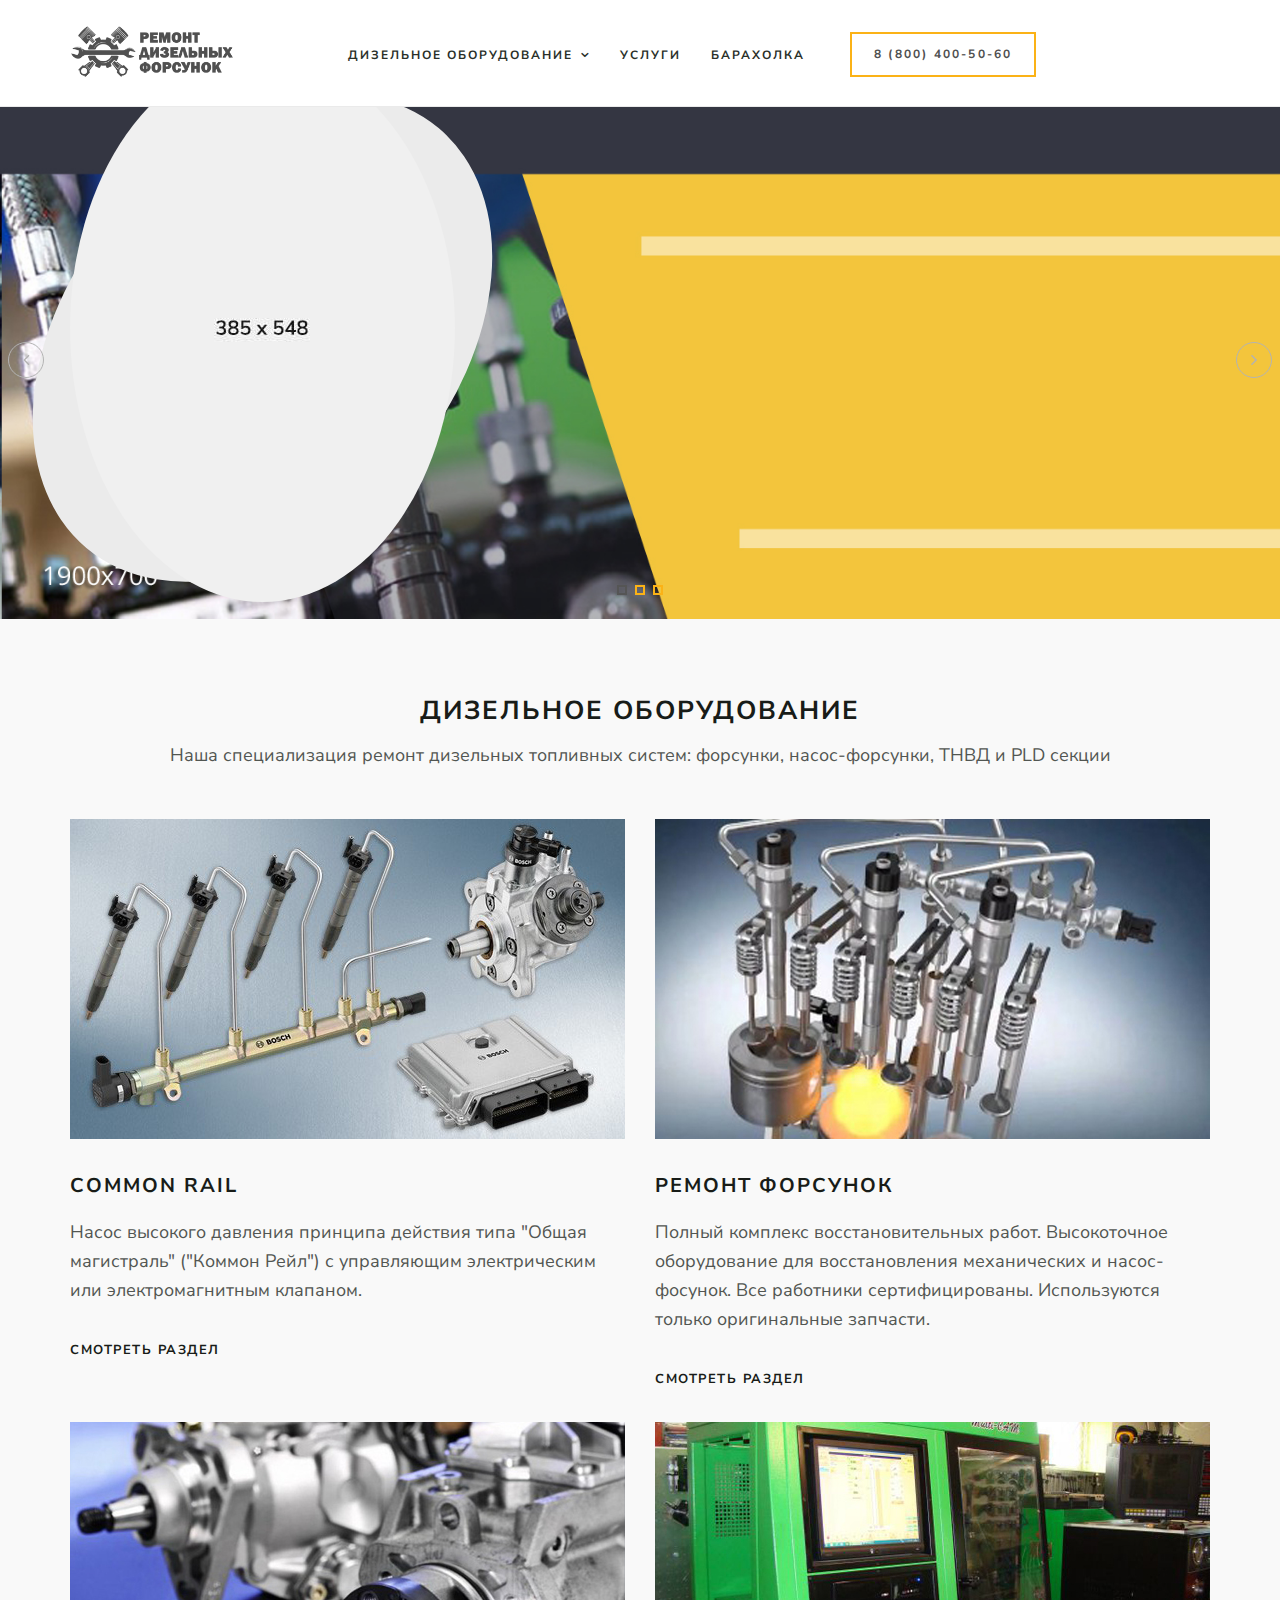
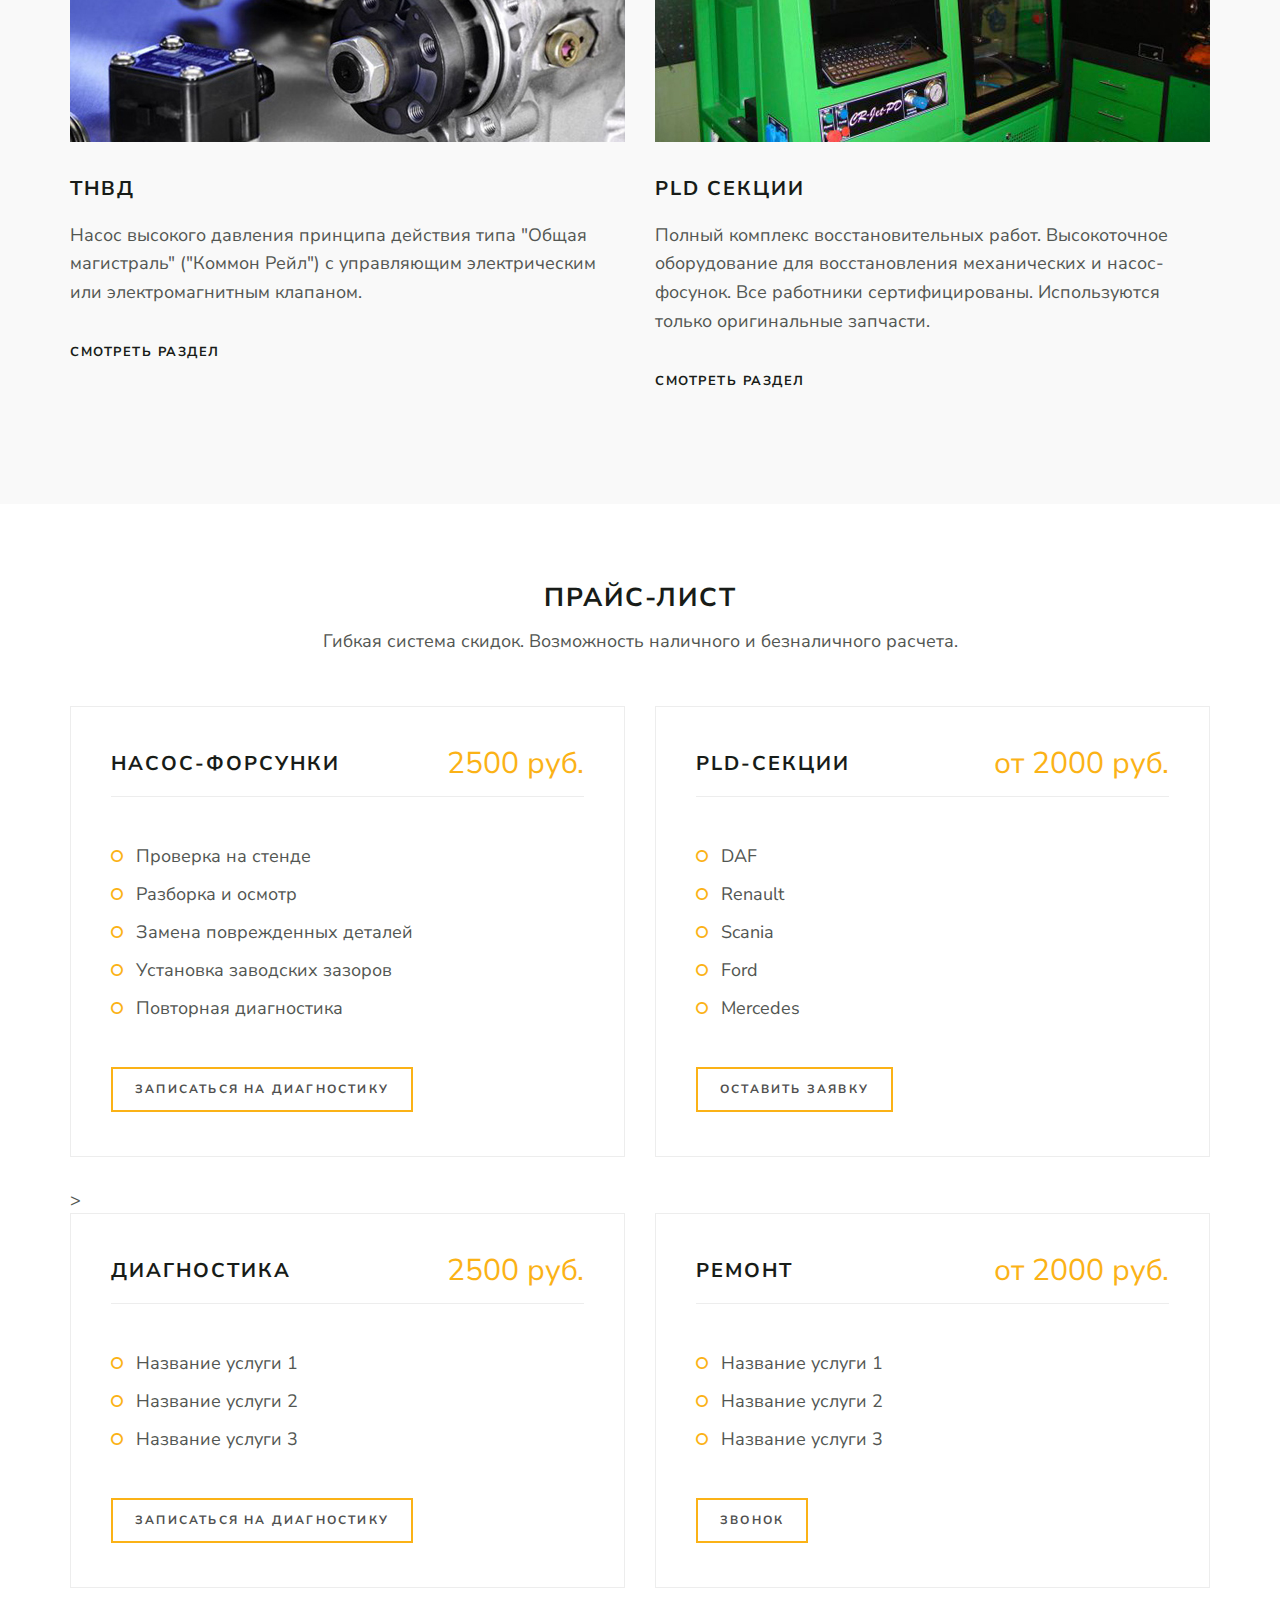
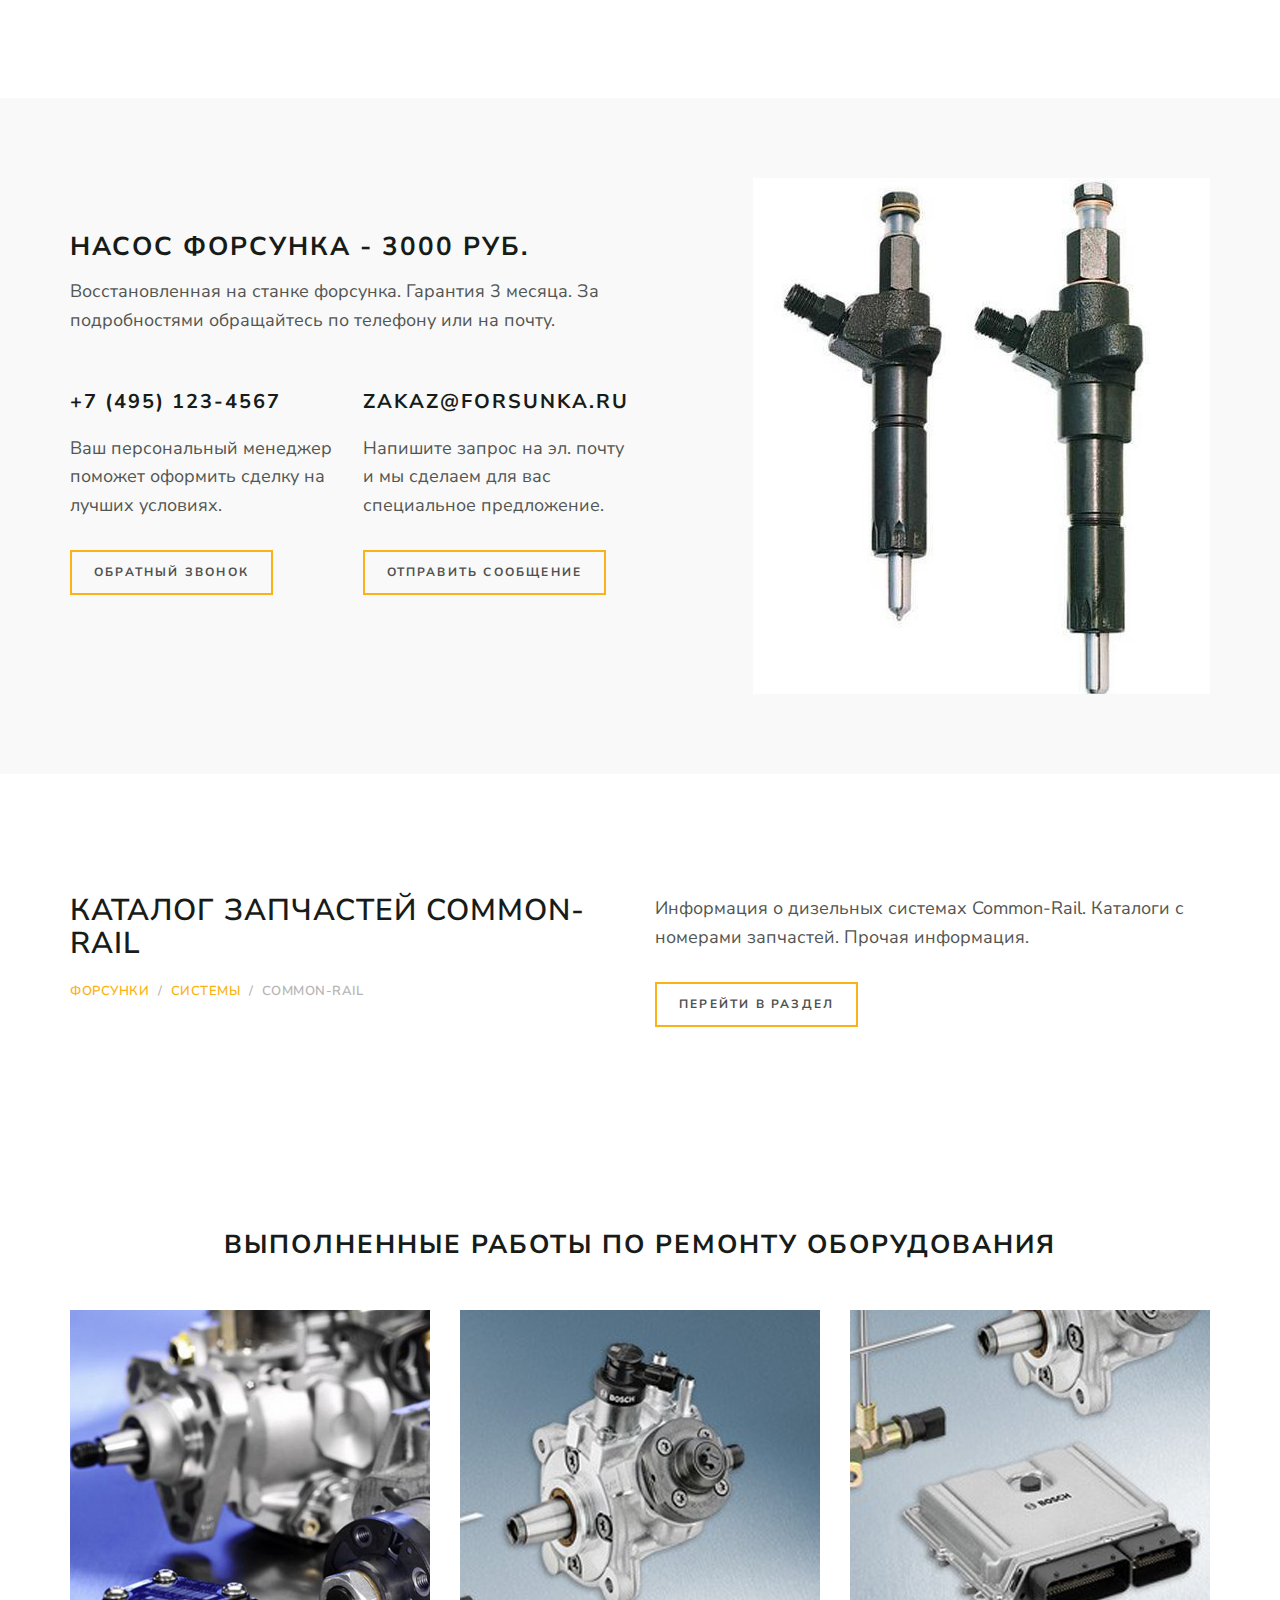
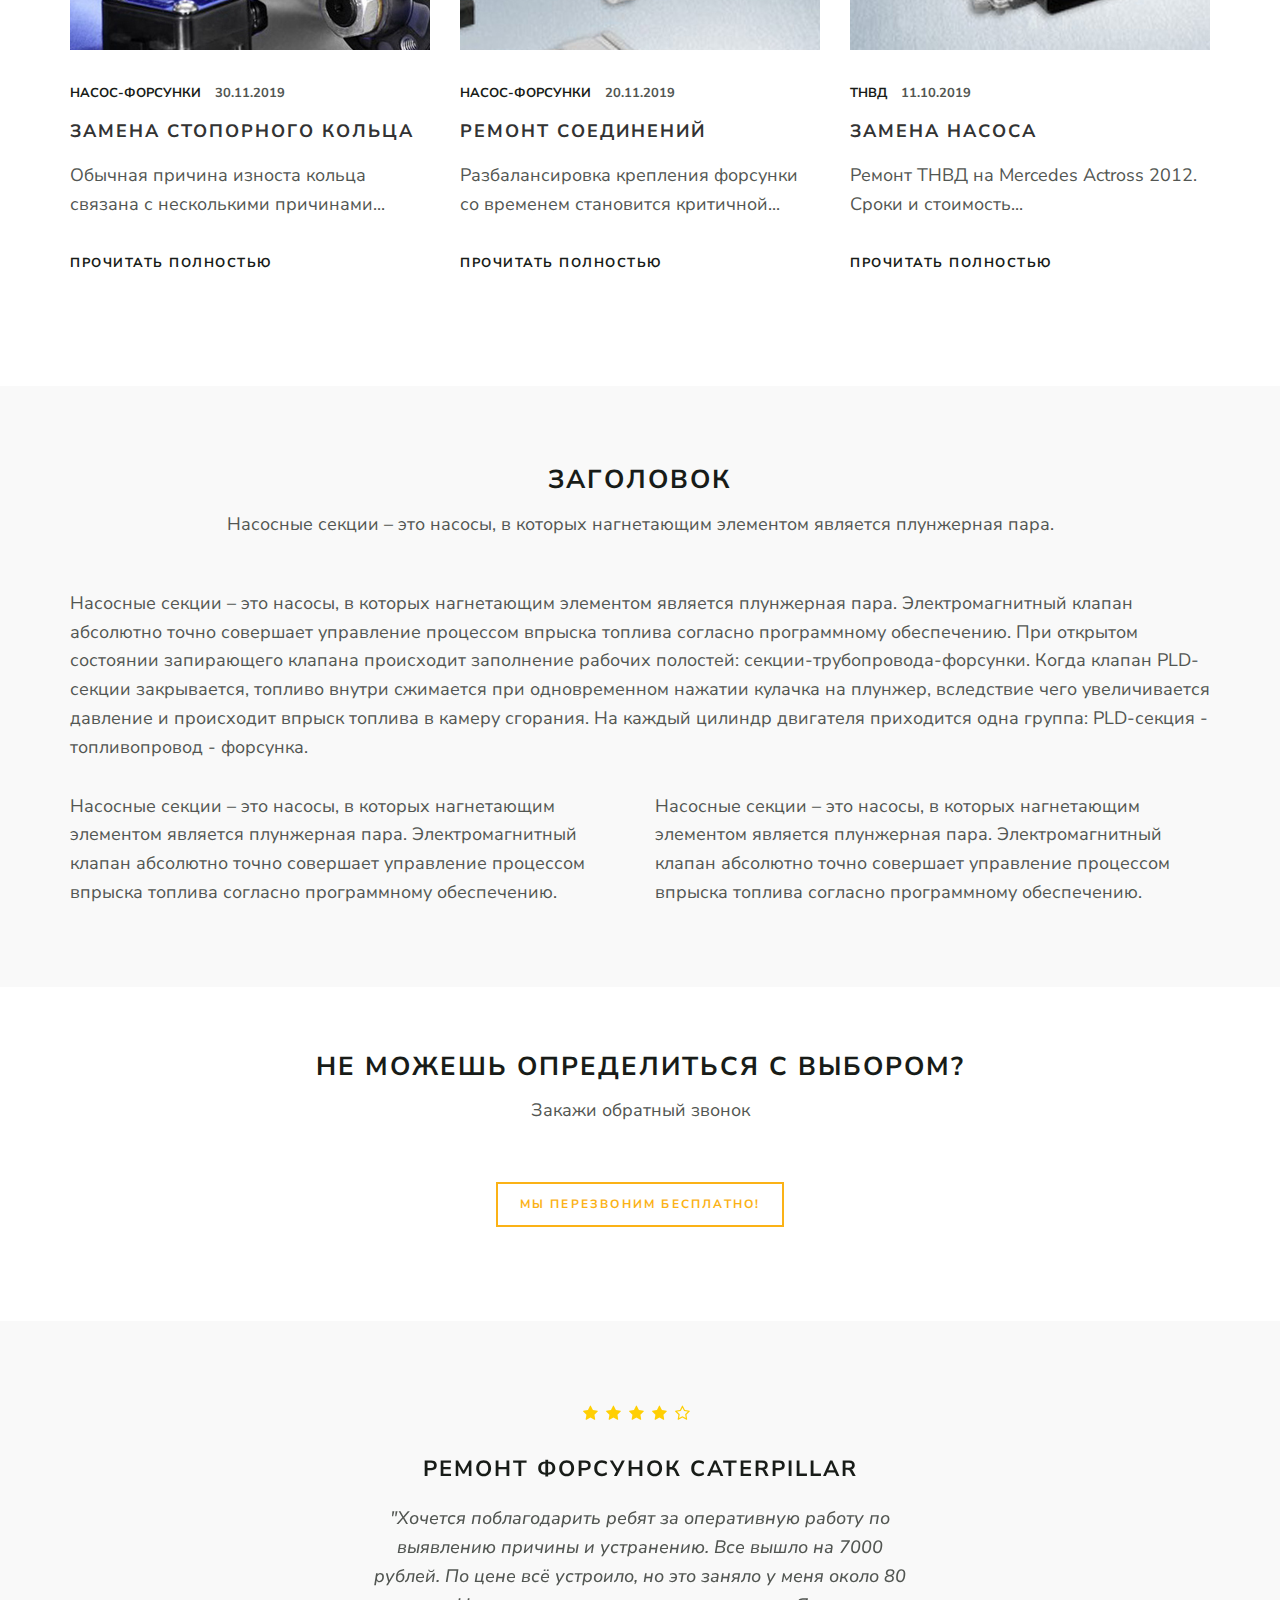
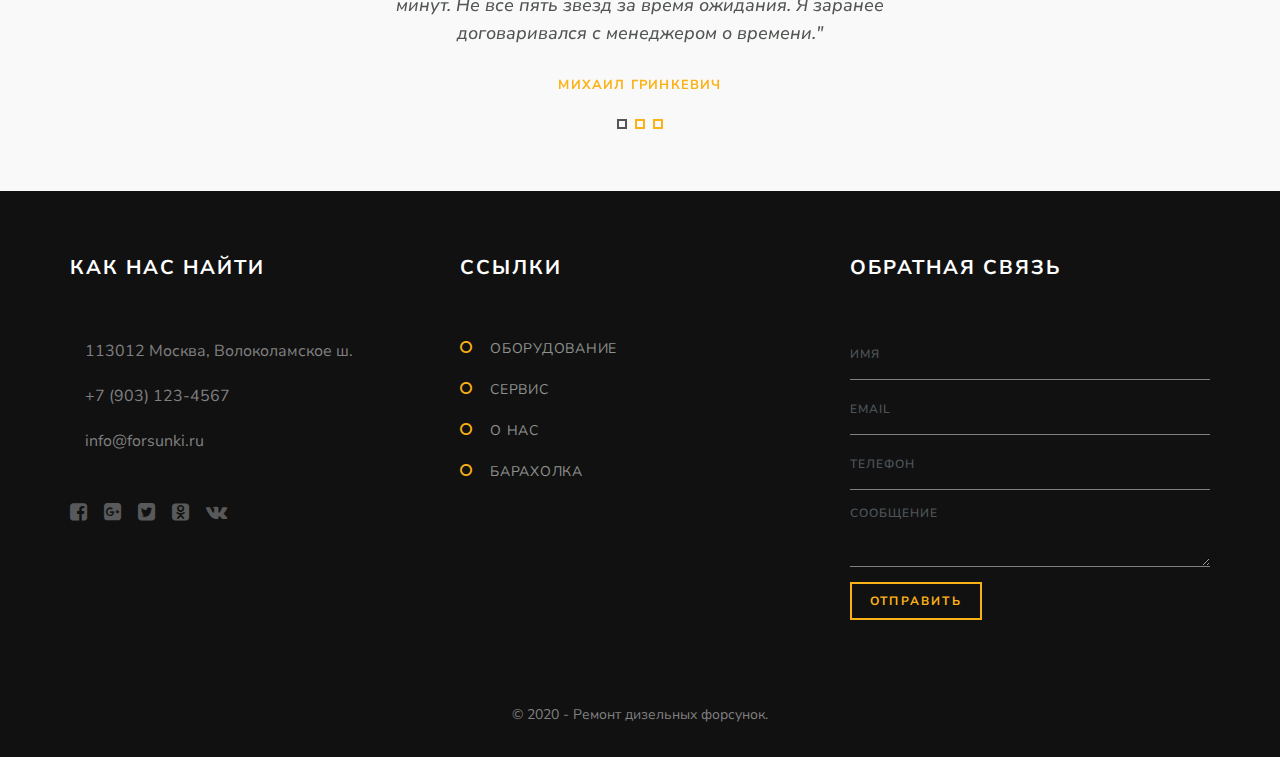
==== commit 0981d7bd: "slider" ====
--- a/index.html
+++ b/index.html
@@ -22,7 +22,7 @@
     <!-- <link rel="stylesheet" type="text/css" href="css/fontello.css"> -->
     <!-- <link href="css/font-awesome.min.css" rel="stylesheet"> -->
     
-    
+
     <!--[if lt IE 9]>
       <script src="https://oss.maxcdn.com/html5shiv/3.7.3/html5shiv.min.js"></script>
       <script src="https://oss.maxcdn.com/respond/1.4.2/respond.min.js"></script>
@@ -74,7 +74,7 @@
                     <div class="row">
                         <div class="col-lg-7 col-md-7 col-sm-12  col-xs-12">
                             <div class="slider-profile">
-                                <!-- <div class="back-pic"></div> -->
+                                <div class="back-pic"></div>
                                 <div class="profile"><img src="./images/profile.jpg" alt="" class="img-responsive"></div>
                             </div>
                         </div>
@@ -89,7 +89,7 @@
                 </div>
             </div>
             <div class="item">
-                <div class="slider-img"><img src="./images/slider2.jpg" alt=""></div>
+                <div class="slider-img"><img src="./images/slider1.jpg" alt=""></div>
                 <div class="container">
                     <div class="row">
                         <div class="col-lg-7 col-md-7 col-sm-12  col-xs-12"></div>
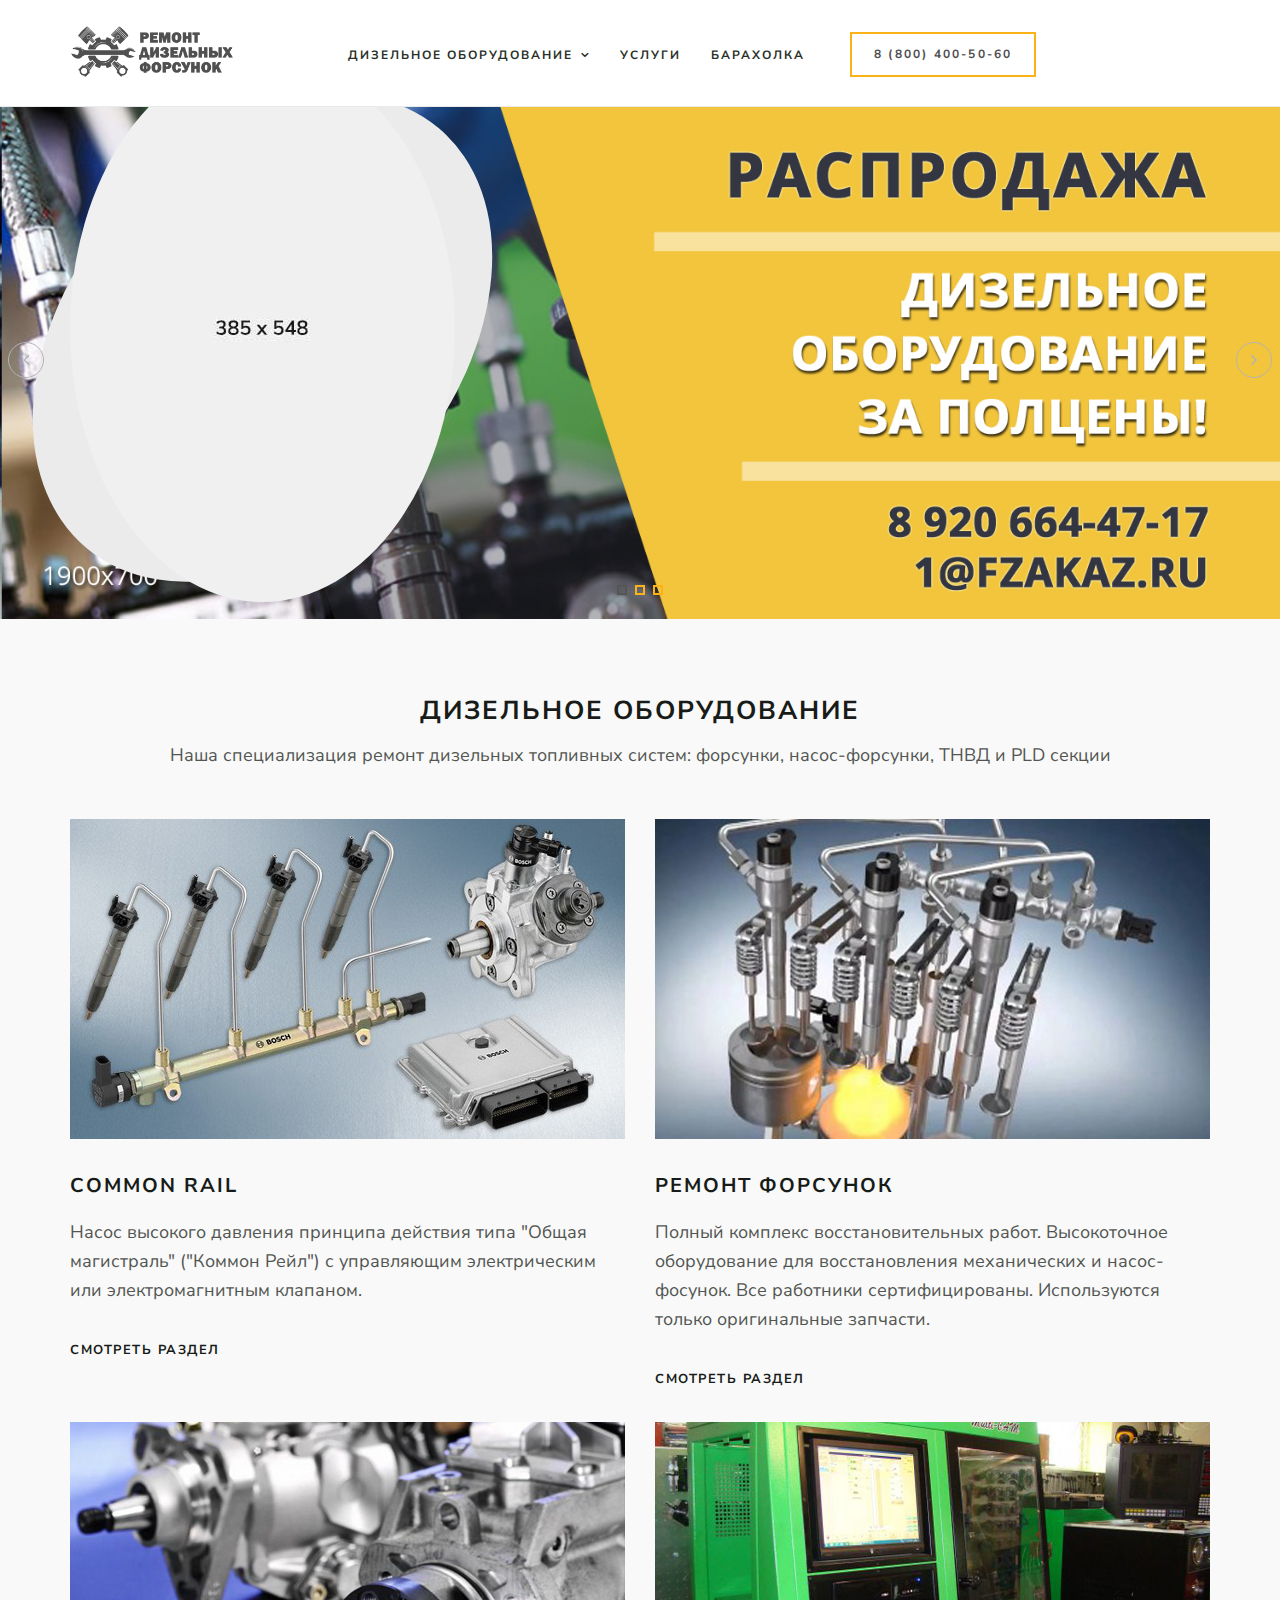
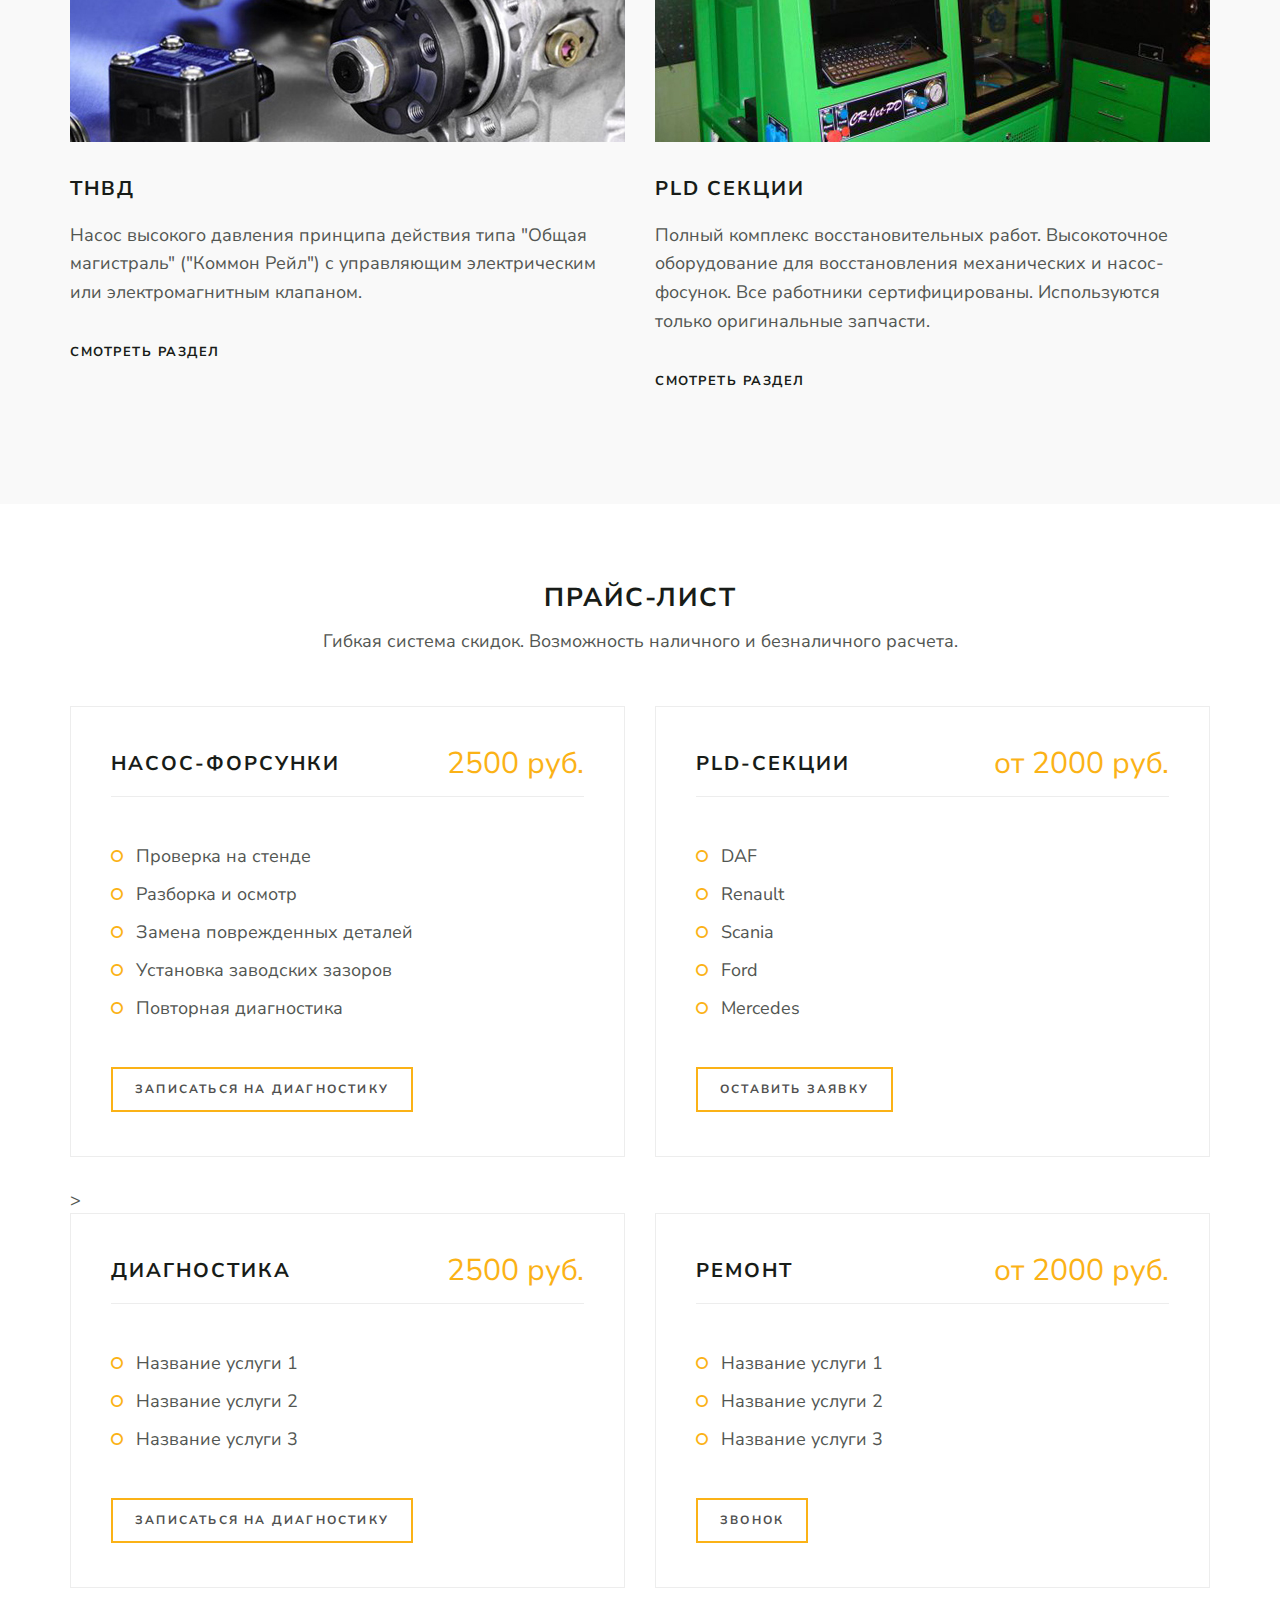
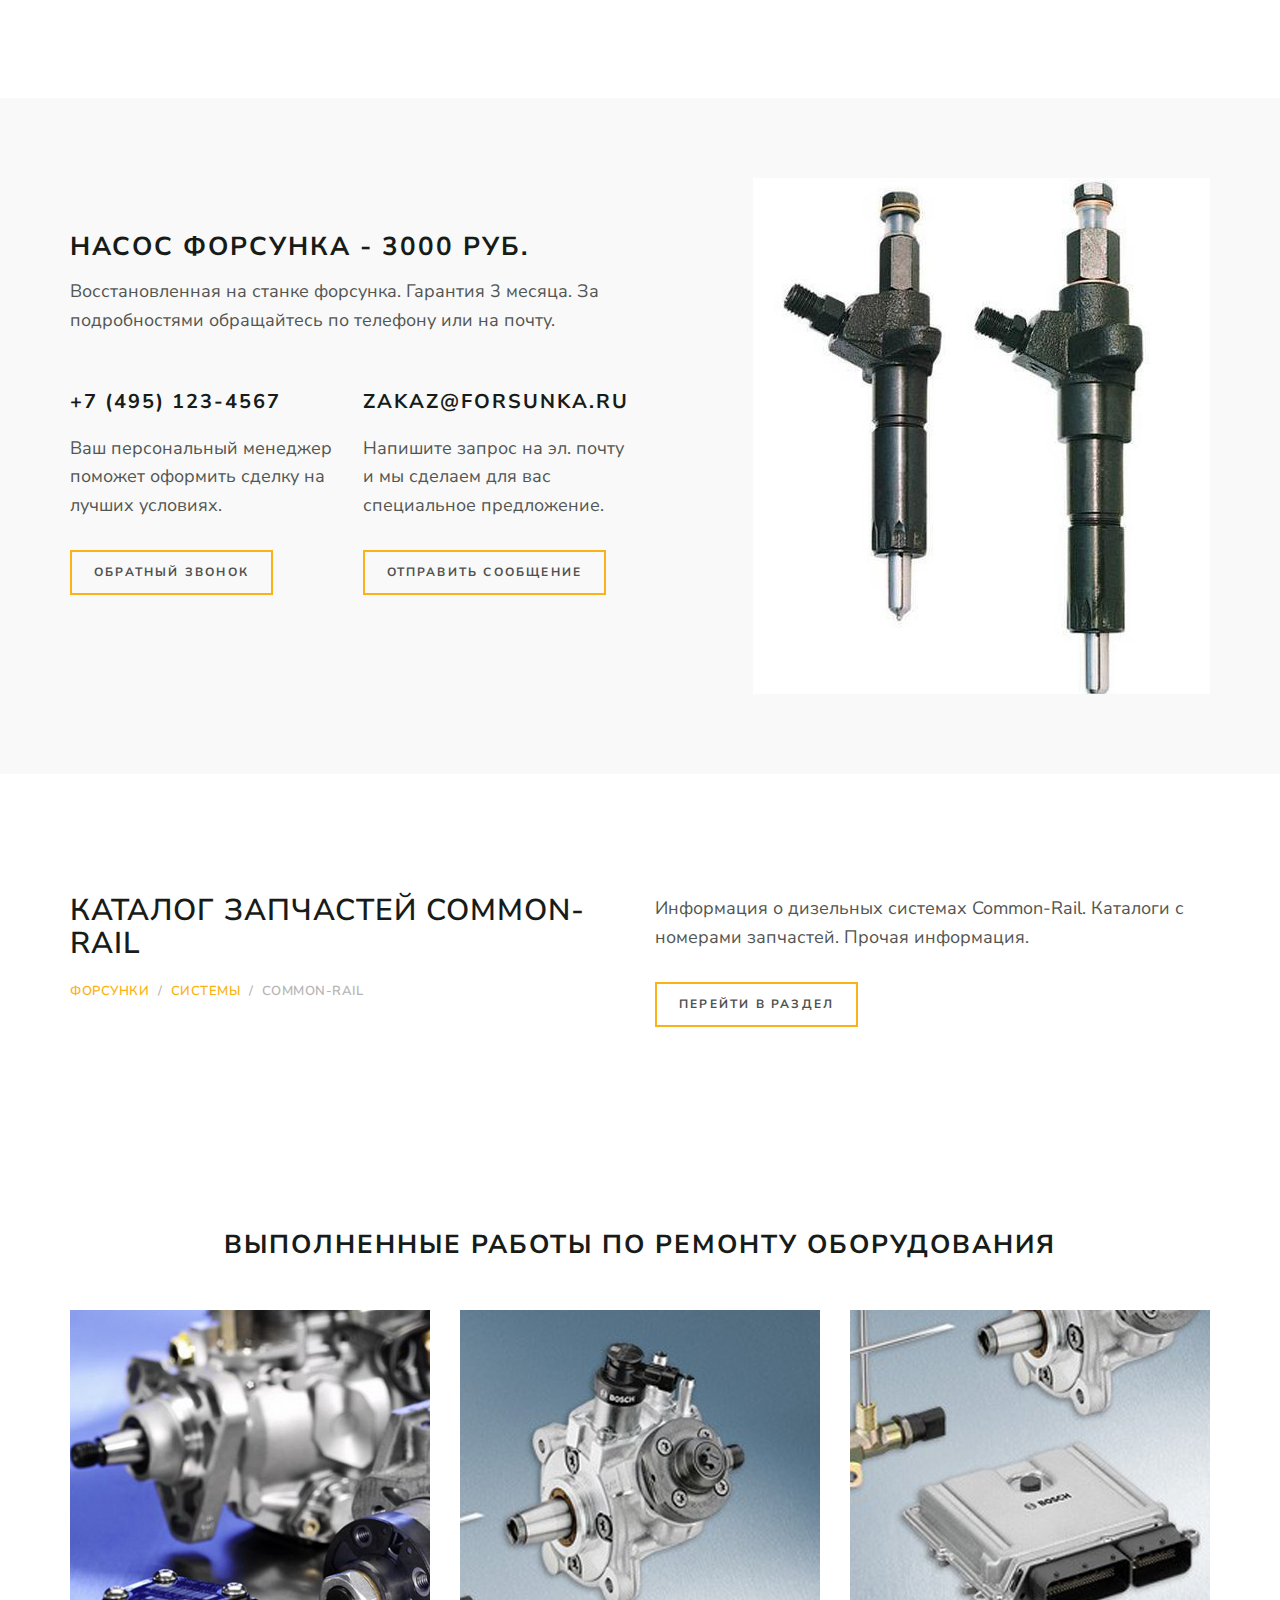
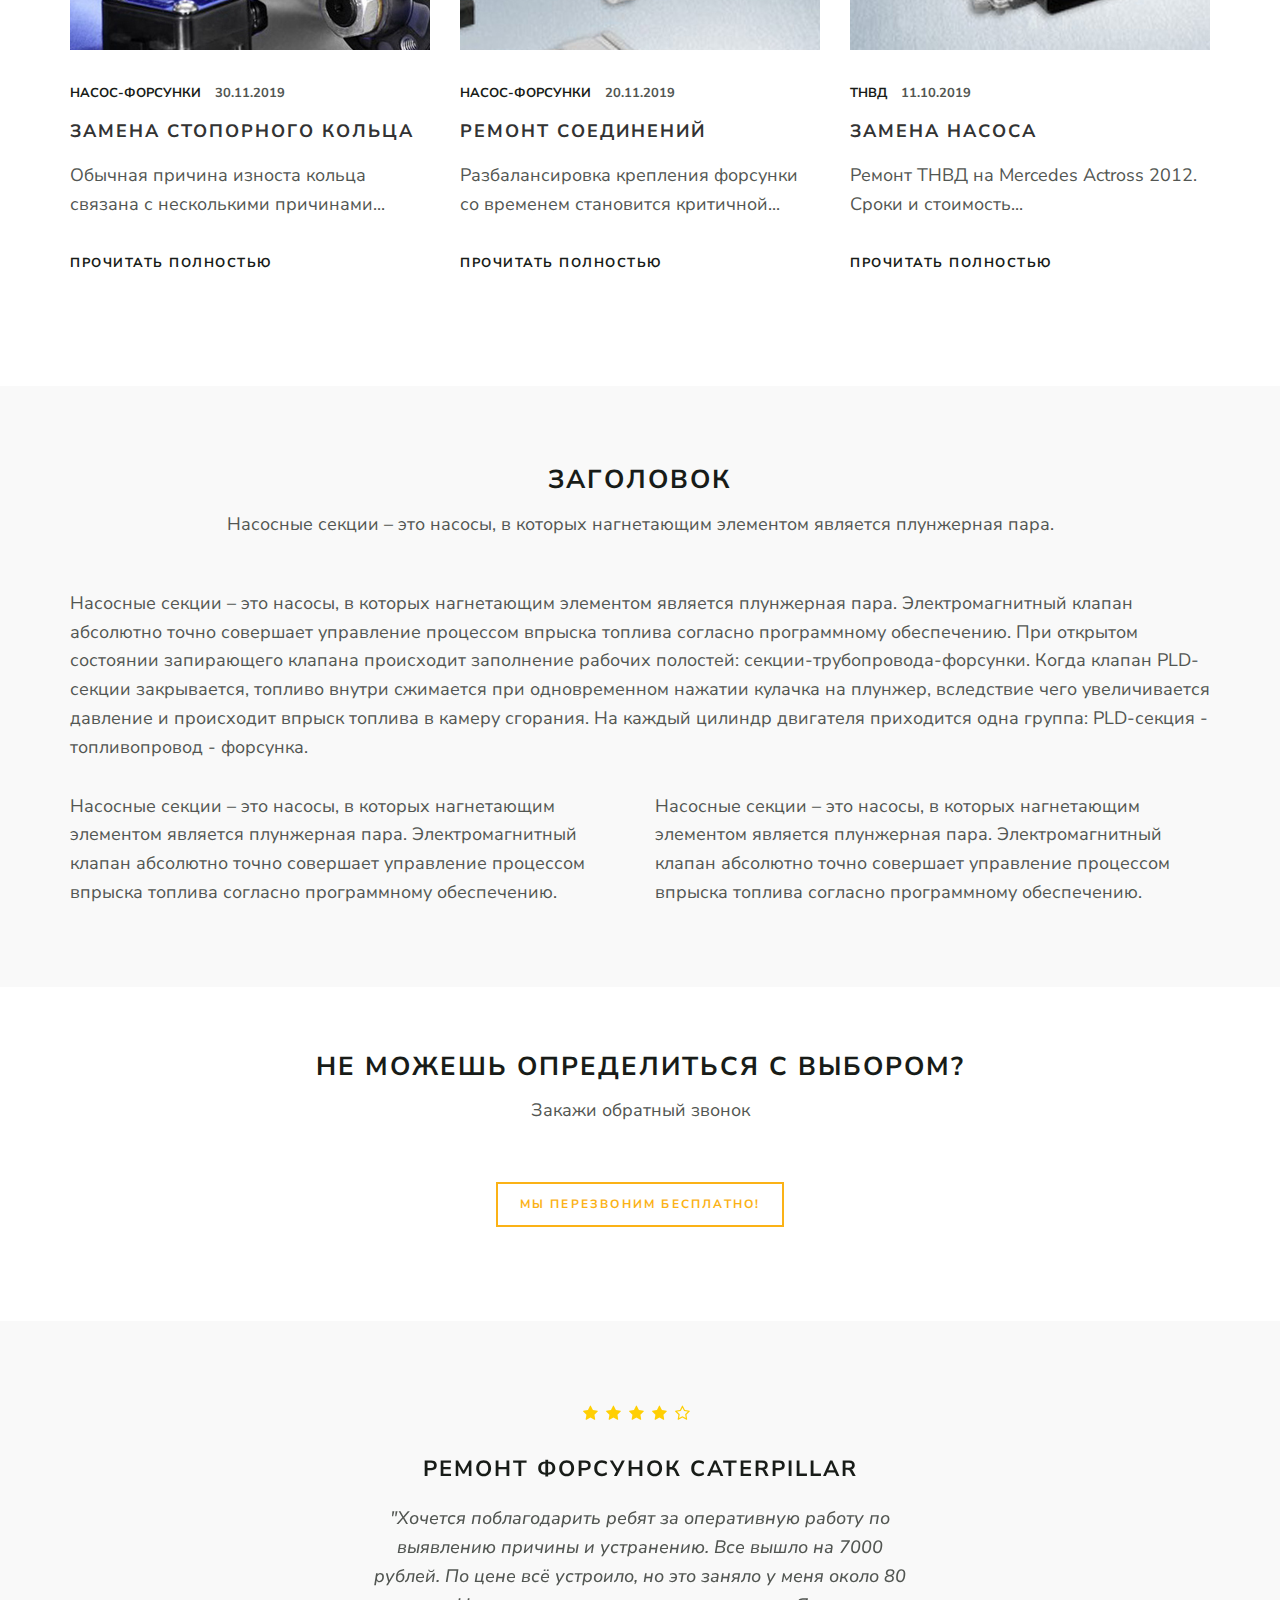
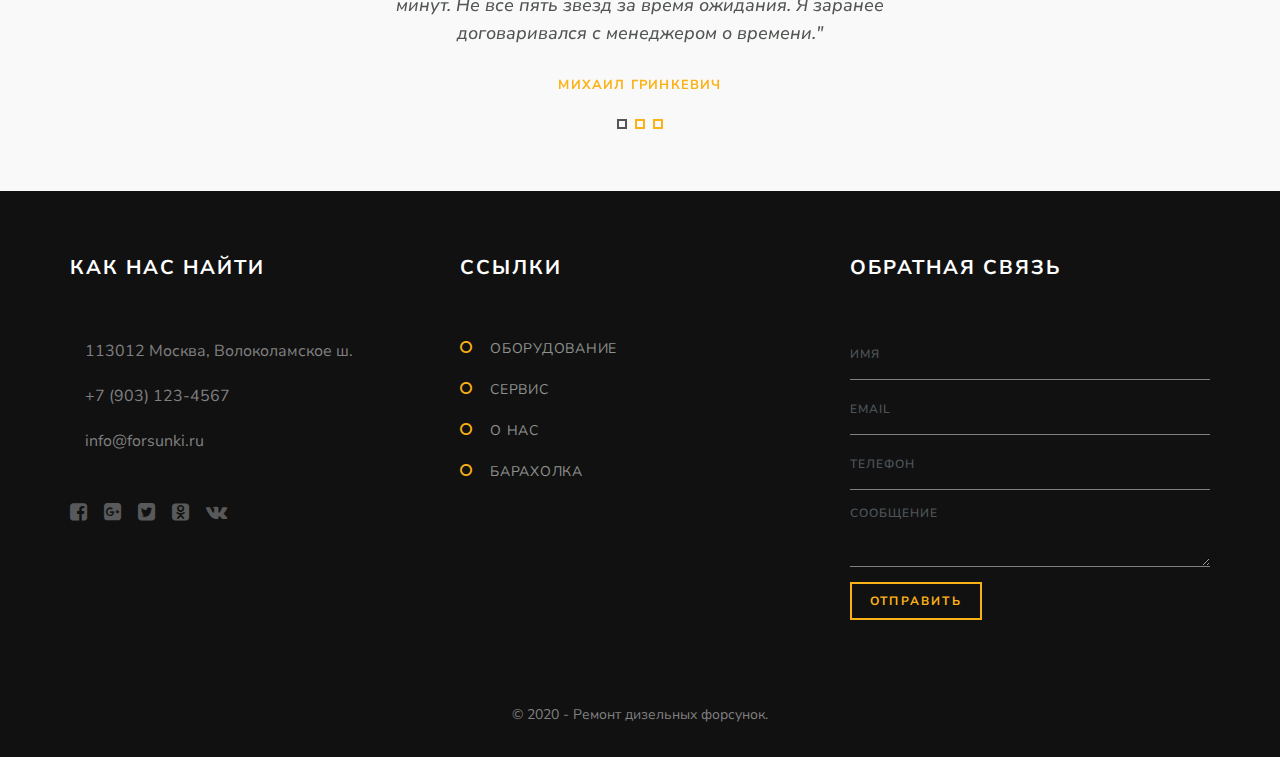
==== commit b655b988: "slider" ====
--- a/index.html
+++ b/index.html
@@ -95,13 +95,13 @@
                         <div class="col-lg-7 col-md-7 col-sm-12  col-xs-12"></div>
                         <div class="col-lg-5 col-md-5 col-sm-12  col-xs-12">
                             <div class="slider-captions">
-                                <h1 class="slider-title">Покупка и Продажа запчастей. Барахолка</h1>
+                                <!-- <h1 class="slider-title">Покупка и Продажа запчастей. Барахолка</h1>
                                 <p class="slider-text hidden-xs">Последние поступления:</p>
                                 <ul><li>Наименование 1 - 1895 руб.</li>
                                 	<li>Наименование 2 - 4555 руб.</li>
                                 	<li>Наименование 3 - 3545 руб.</li>
                                 	<li>Наименование 4 - 28526 руб.</li>
-                                </ul>
+                                </ul> -->
 
 
                                 <!-- <a href="#" class="btn btn-default btn-lg hidden-sm hidden-xs">Барахолка</a> -->
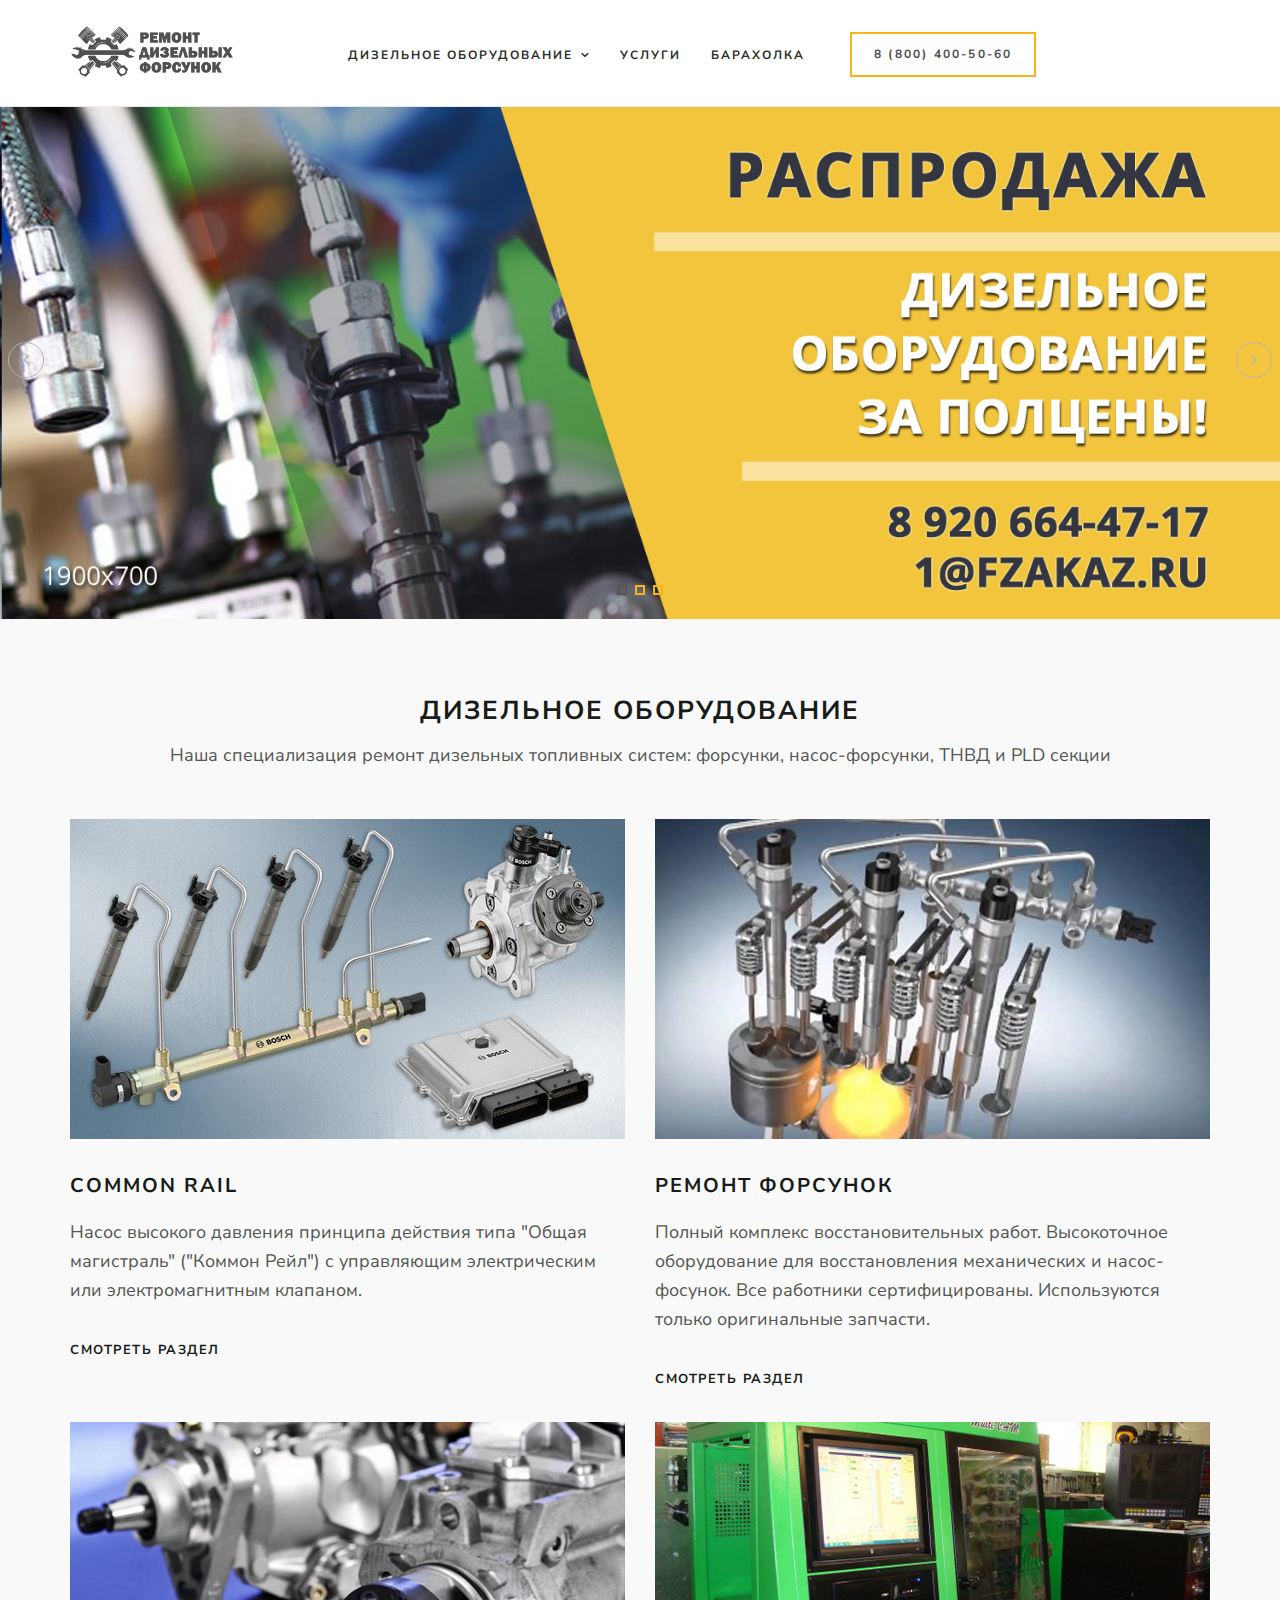
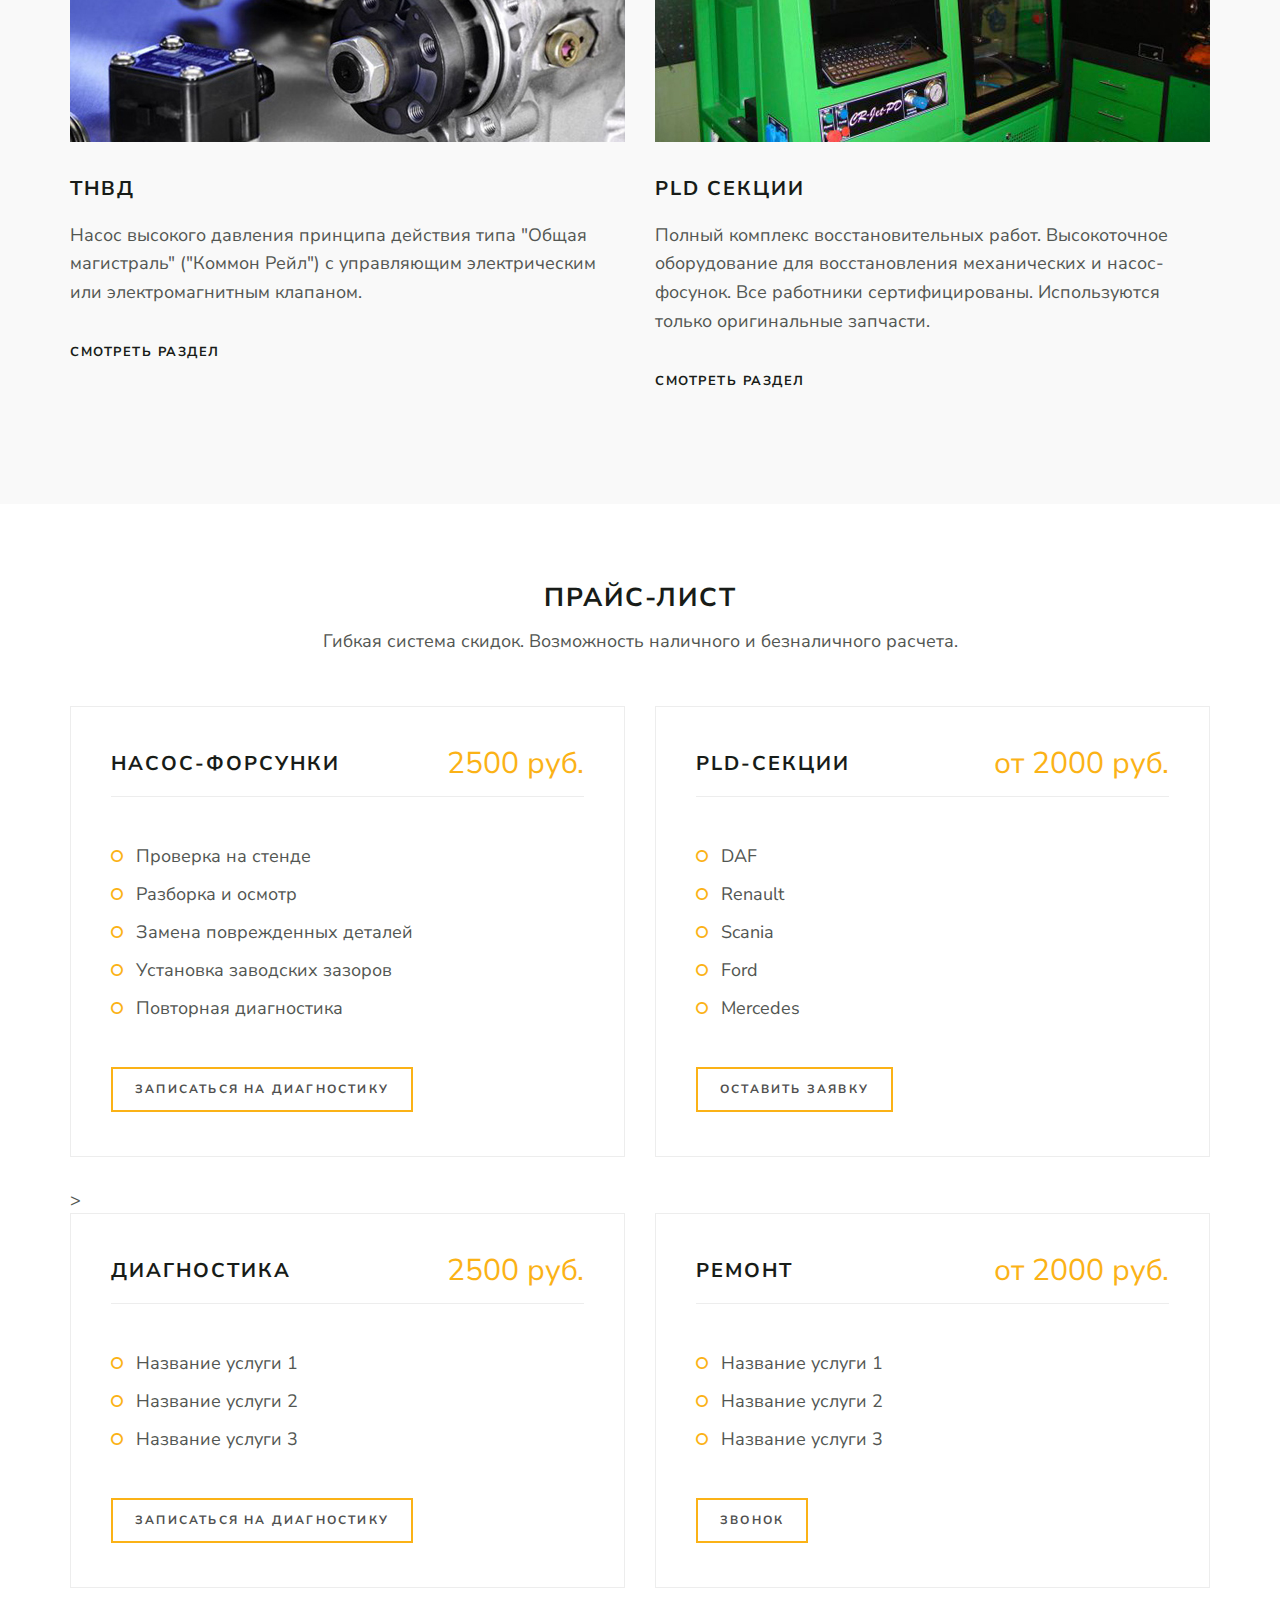
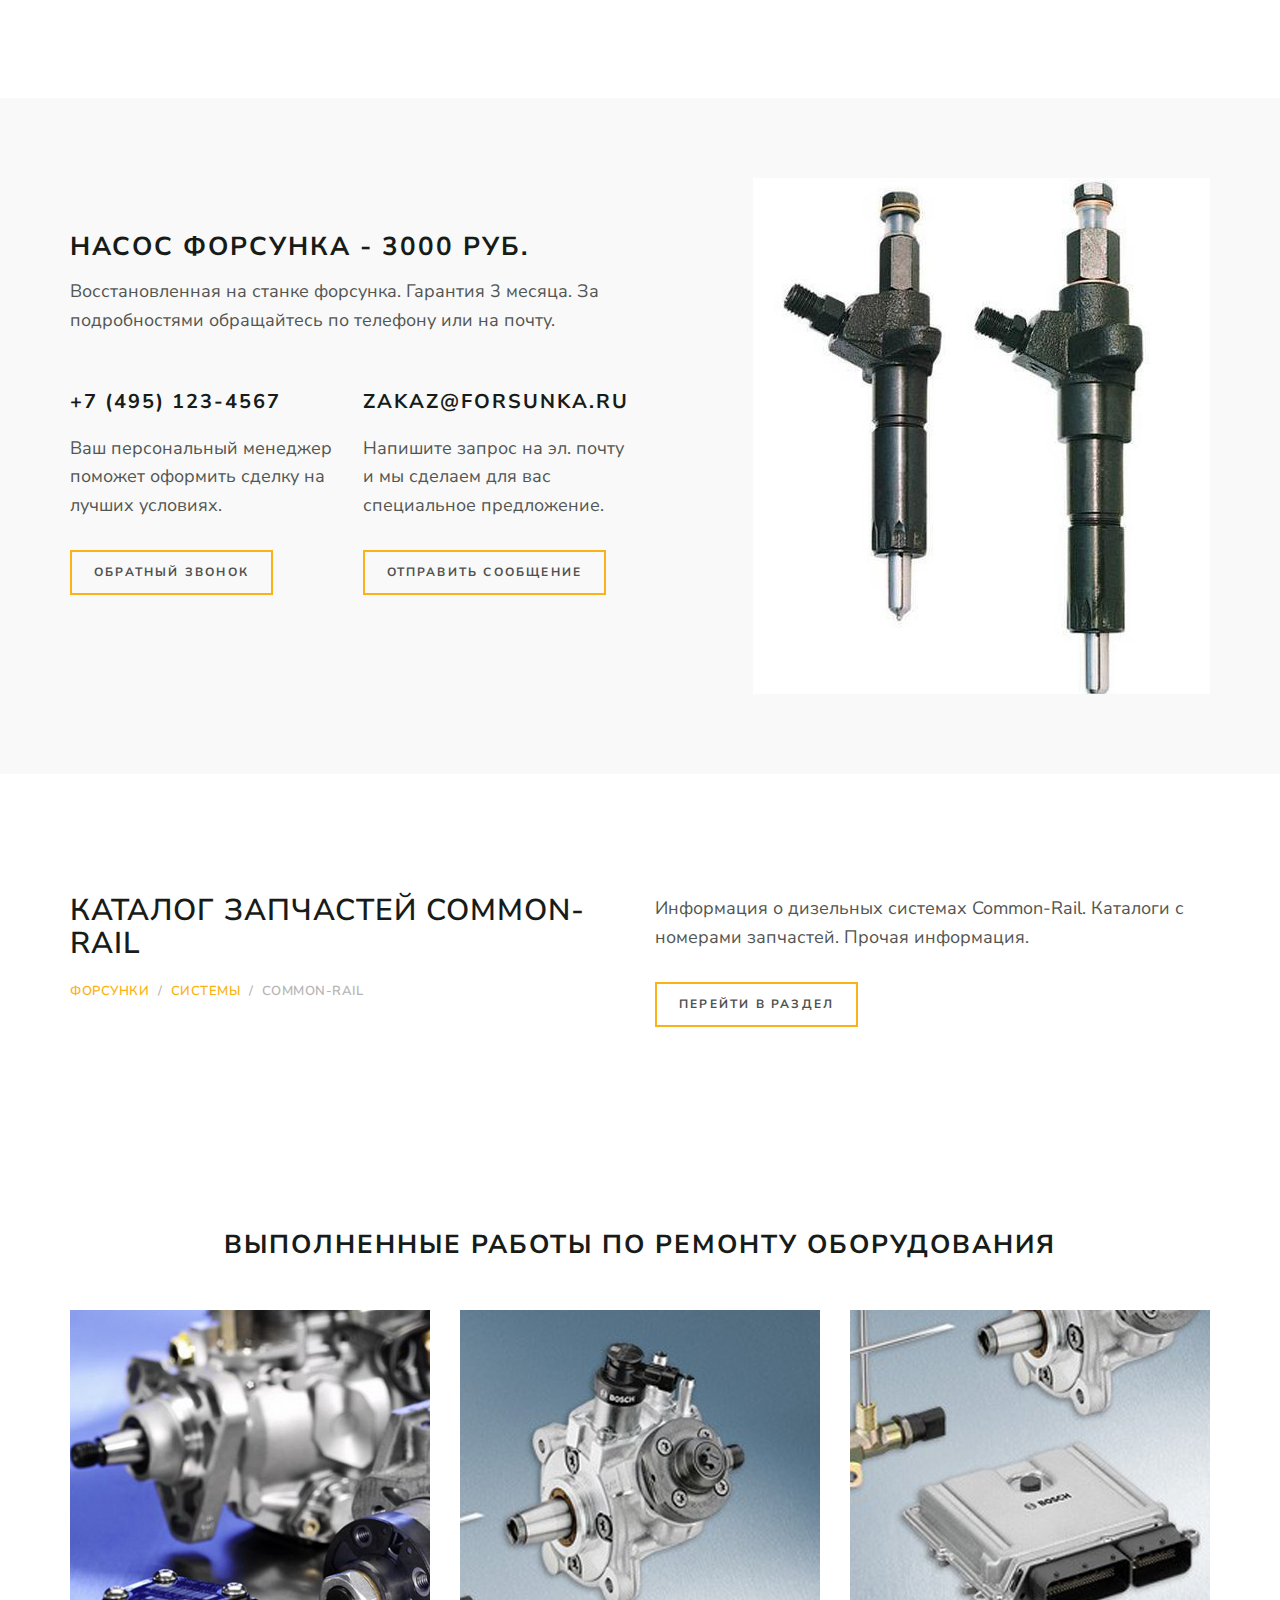
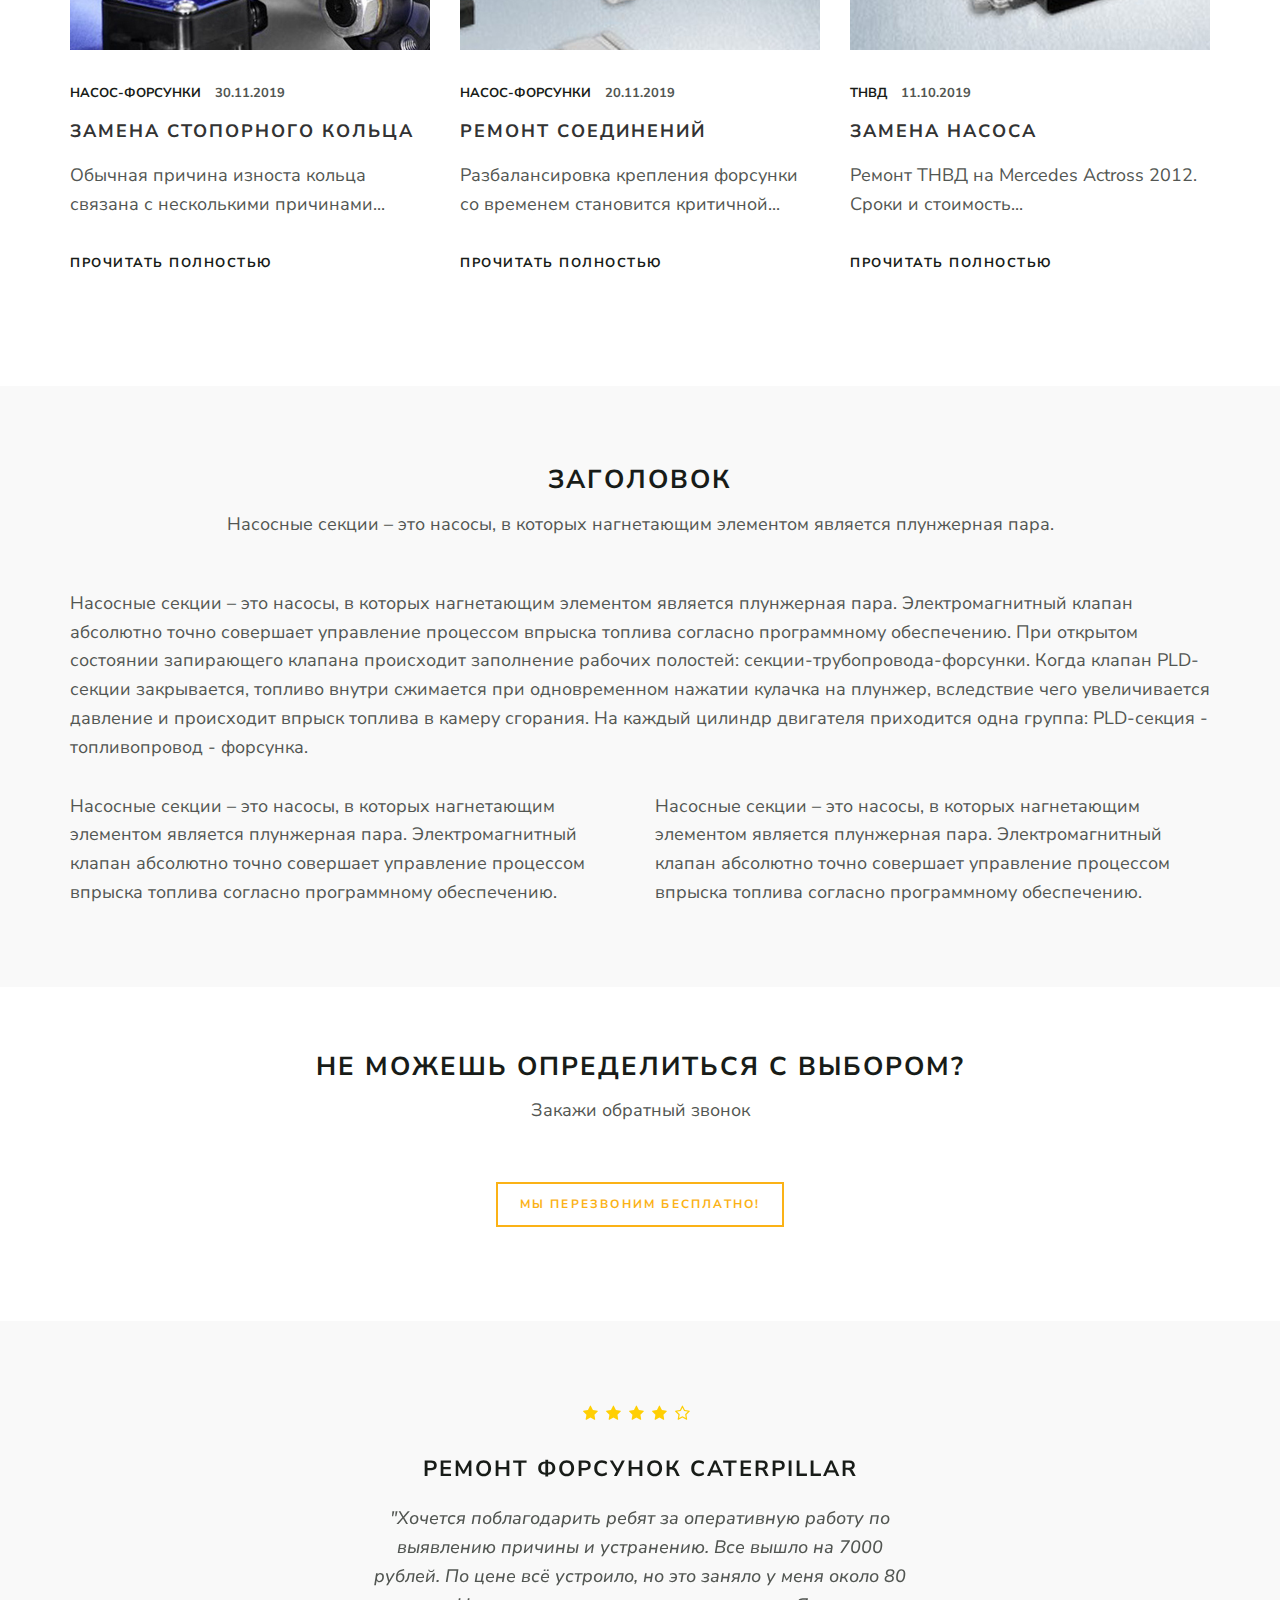
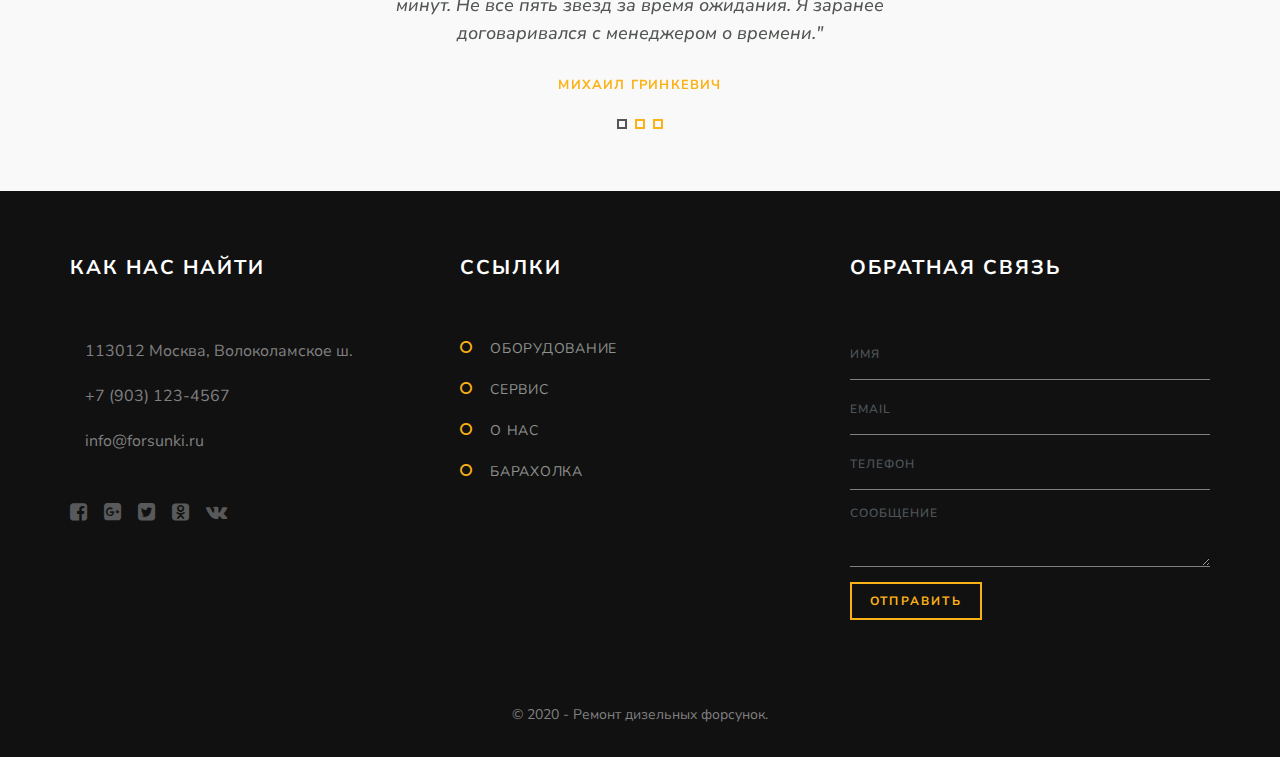
==== commit c73b8bac: "SLIDER3" ====
--- a/index.html
+++ b/index.html
@@ -72,24 +72,15 @@
                 <div class="slider-img"> <img src="./images/slider1.jpg" alt=""></div>
                 <div class="container">
                     <div class="row">
-                        <div class="col-lg-7 col-md-7 col-sm-12  col-xs-12">
-                            <div class="slider-profile">
-                                <div class="back-pic"></div>
-                                <div class="profile"><img src="./images/profile.jpg" alt="" class="img-responsive"></div>
-                            </div>
-                        </div>
-                        <div class="col-lg-5 col-md-5 col-sm-12 col-xs-12">
-                            <div class="slider-captions">
-                                <!-- <h1 class="slider-title">Дорогие друзья подравляем вам с НОВЫМ ГОДОМ!</h1> -->
-                                <!-- <p class="slider-text hidden-xs">Текст</p> -->
-                                <!-- <a href="#" class="btn btn-default btn-lg hidden-sm hidden-xs">Проверить</a> -->
-                            </div>
+                        <div class="col-lg-7 col-md-7 col-sm-12  col-xs-12">                            
+                        </div>
+                        <div class="col-lg-5 col-md-5 col-sm-12 col-xs-12">                            
                         </div>
                     </div>
                 </div>
             </div>
             <div class="item">
-                <div class="slider-img"><img src="./images/slider1.jpg" alt=""></div>
+                <div class="slider-img"><img src="./images/slider2.jpg" alt=""></div>
                 <div class="container">
                     <div class="row">
                         <div class="col-lg-7 col-md-7 col-sm-12  col-xs-12"></div>
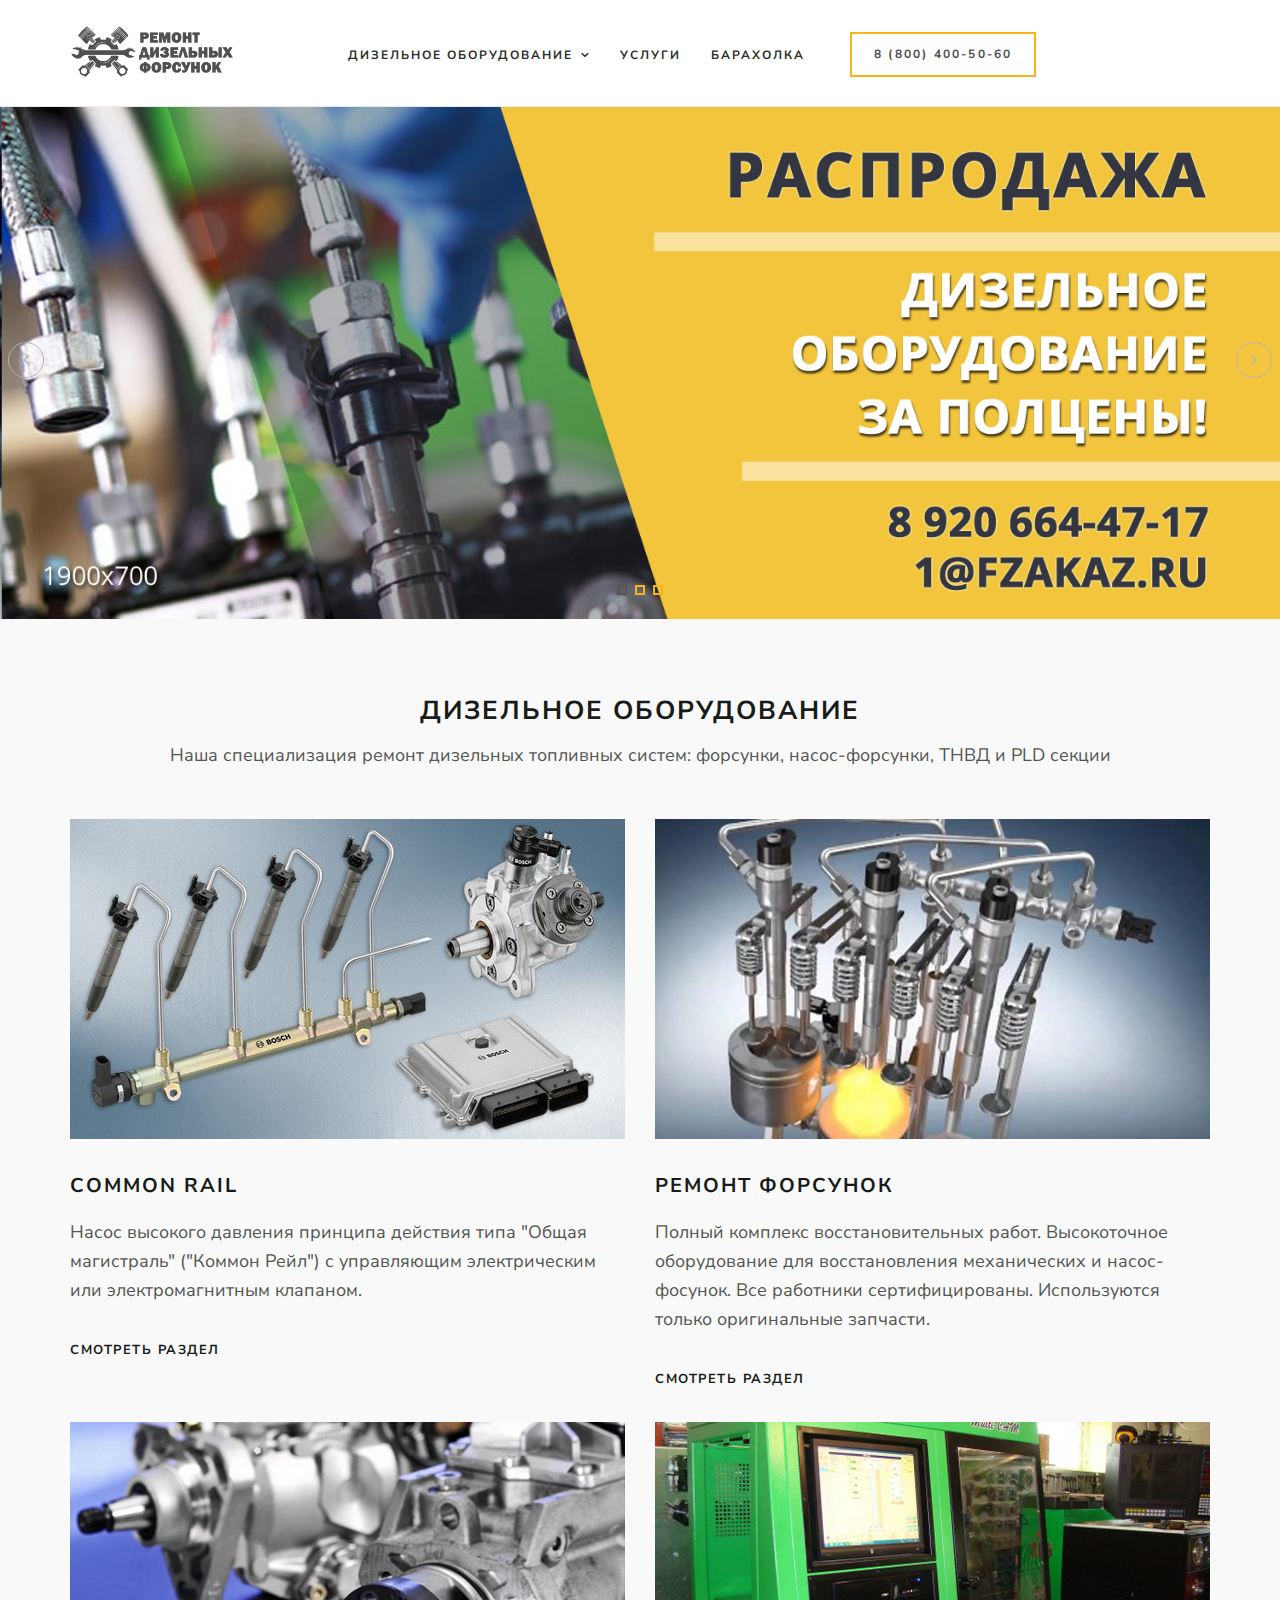
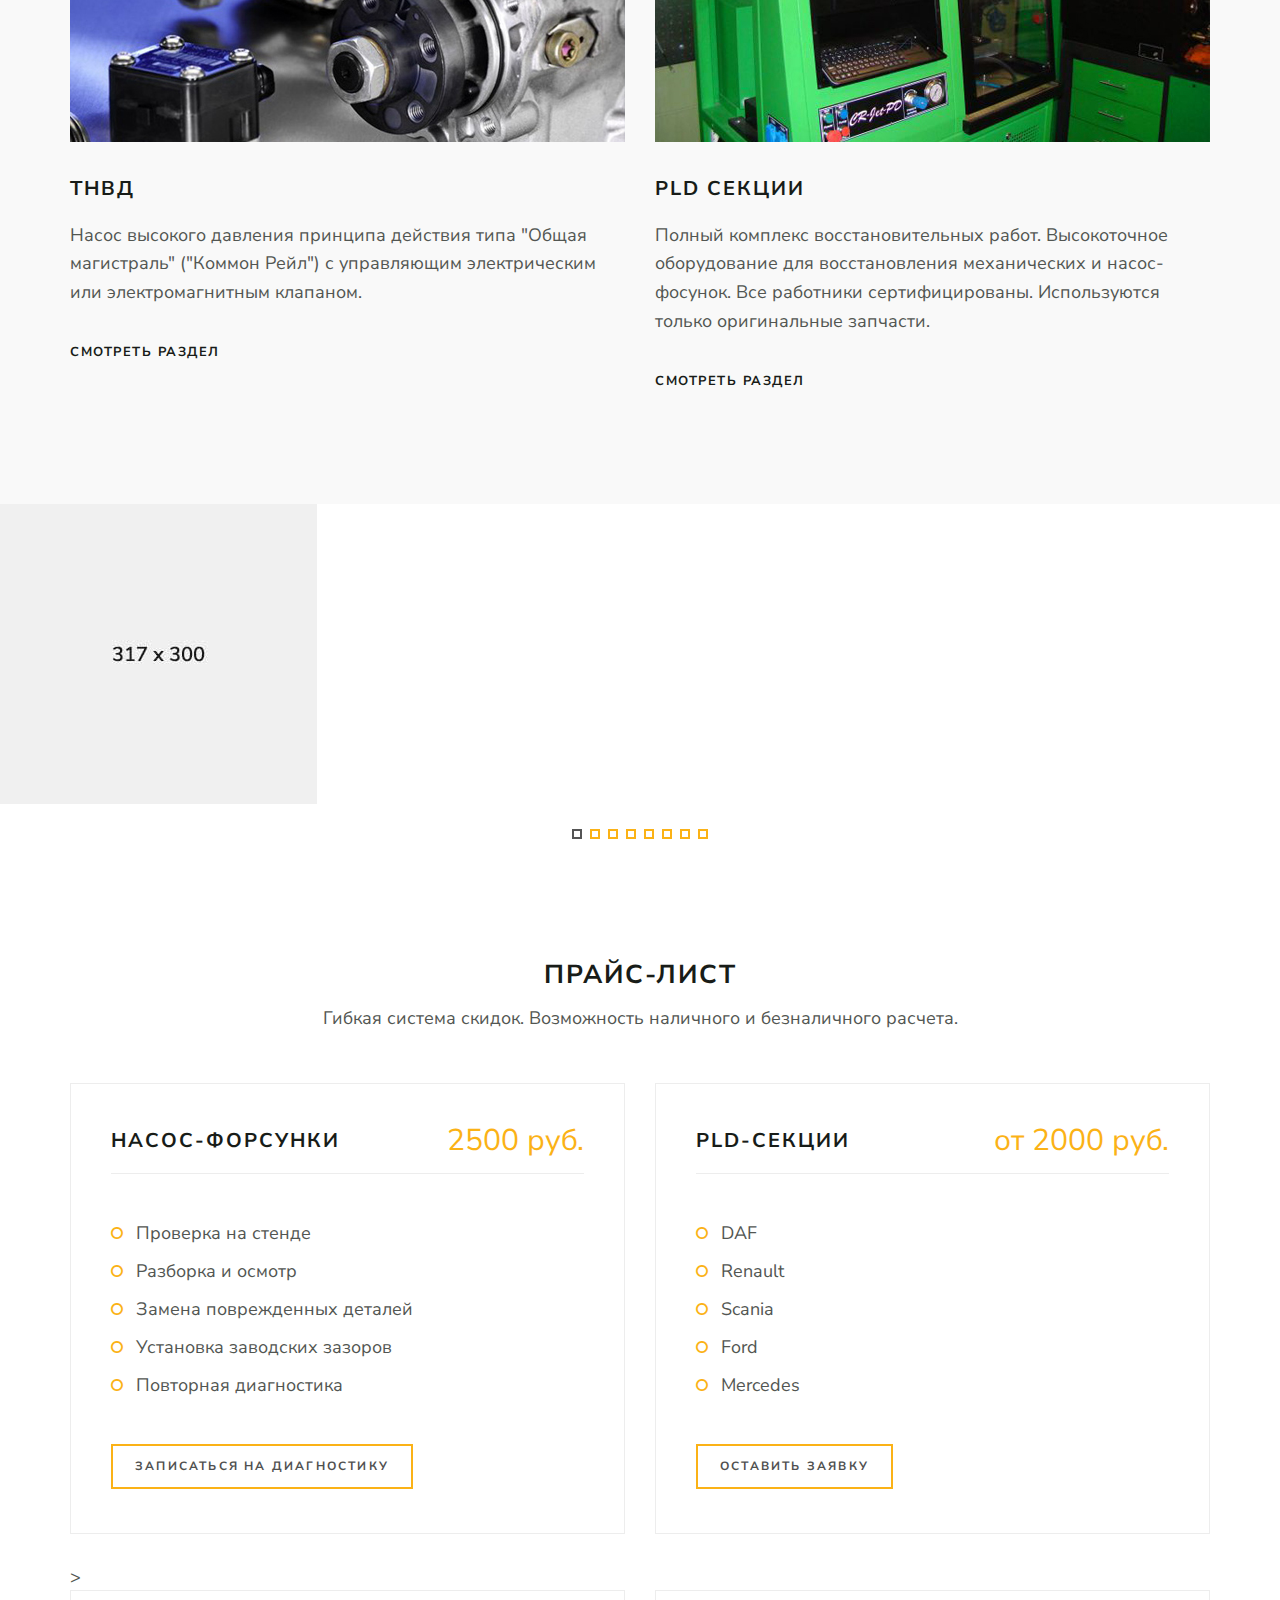
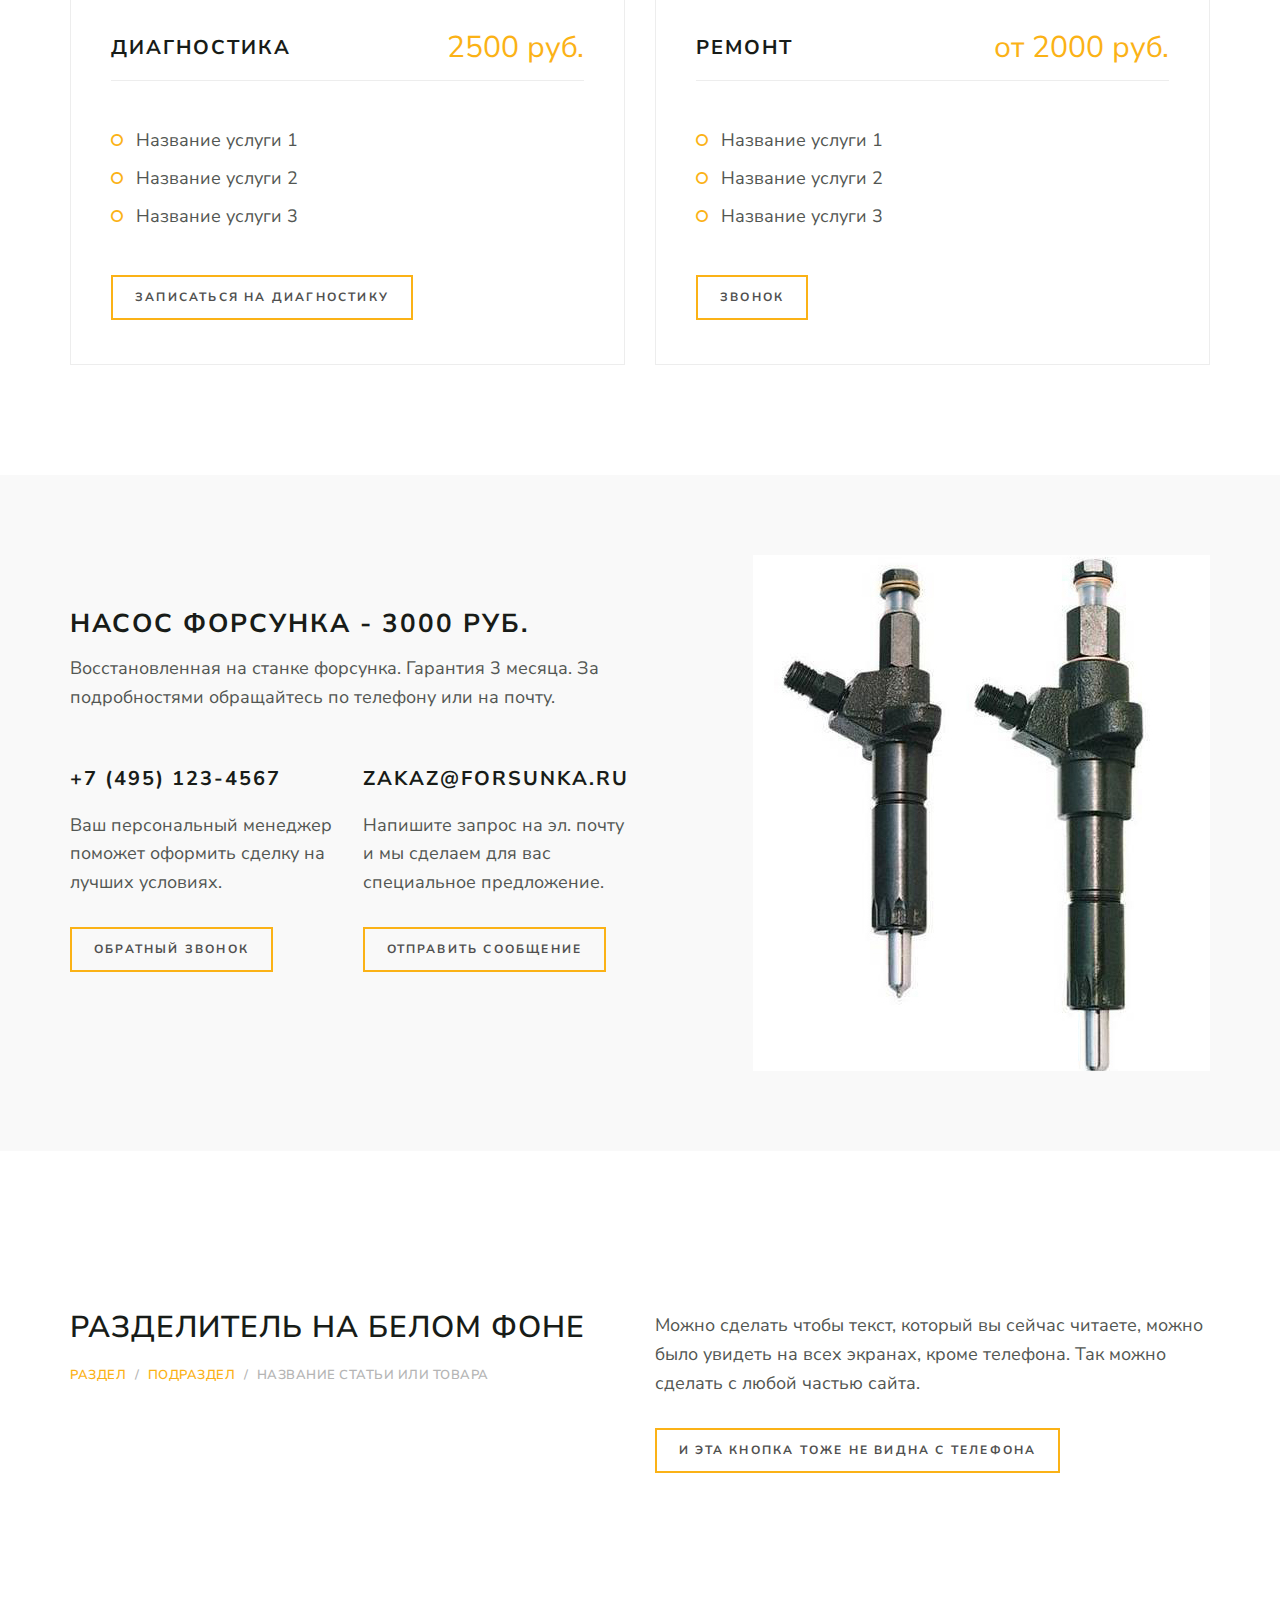
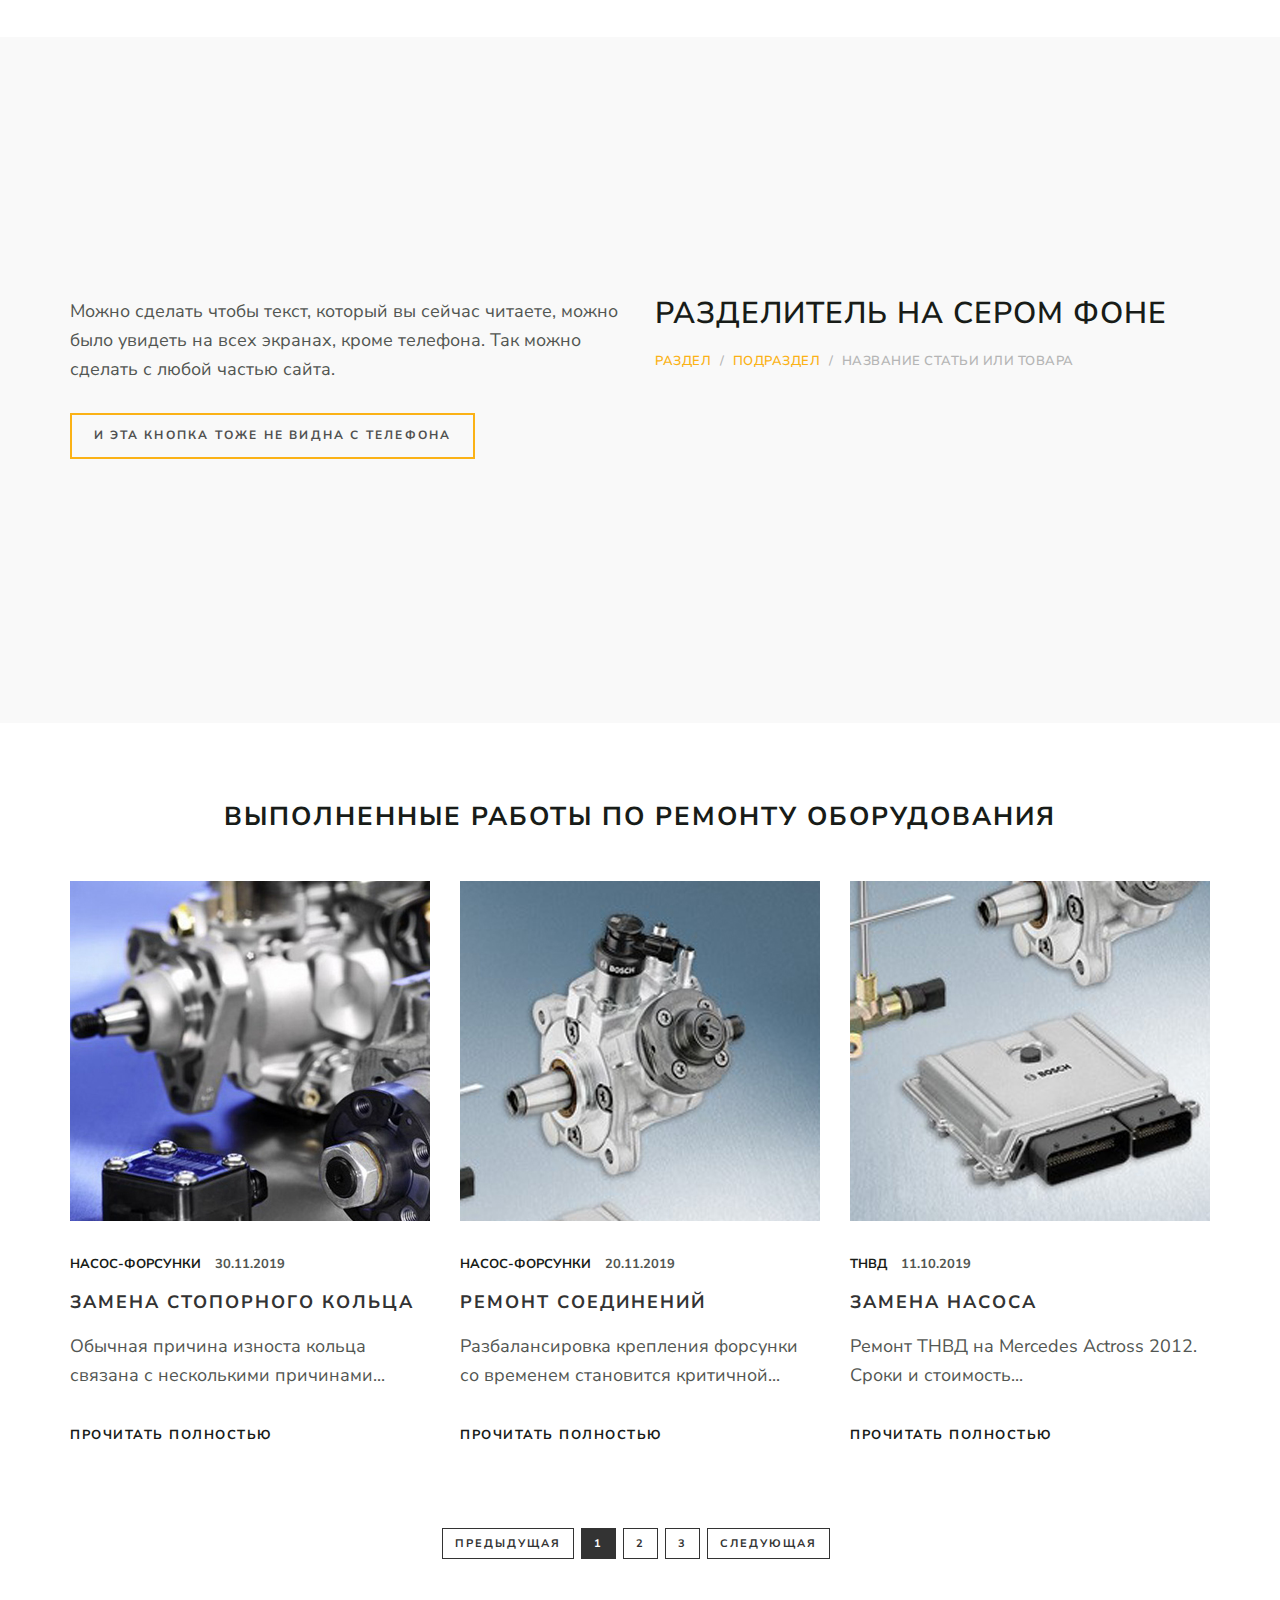
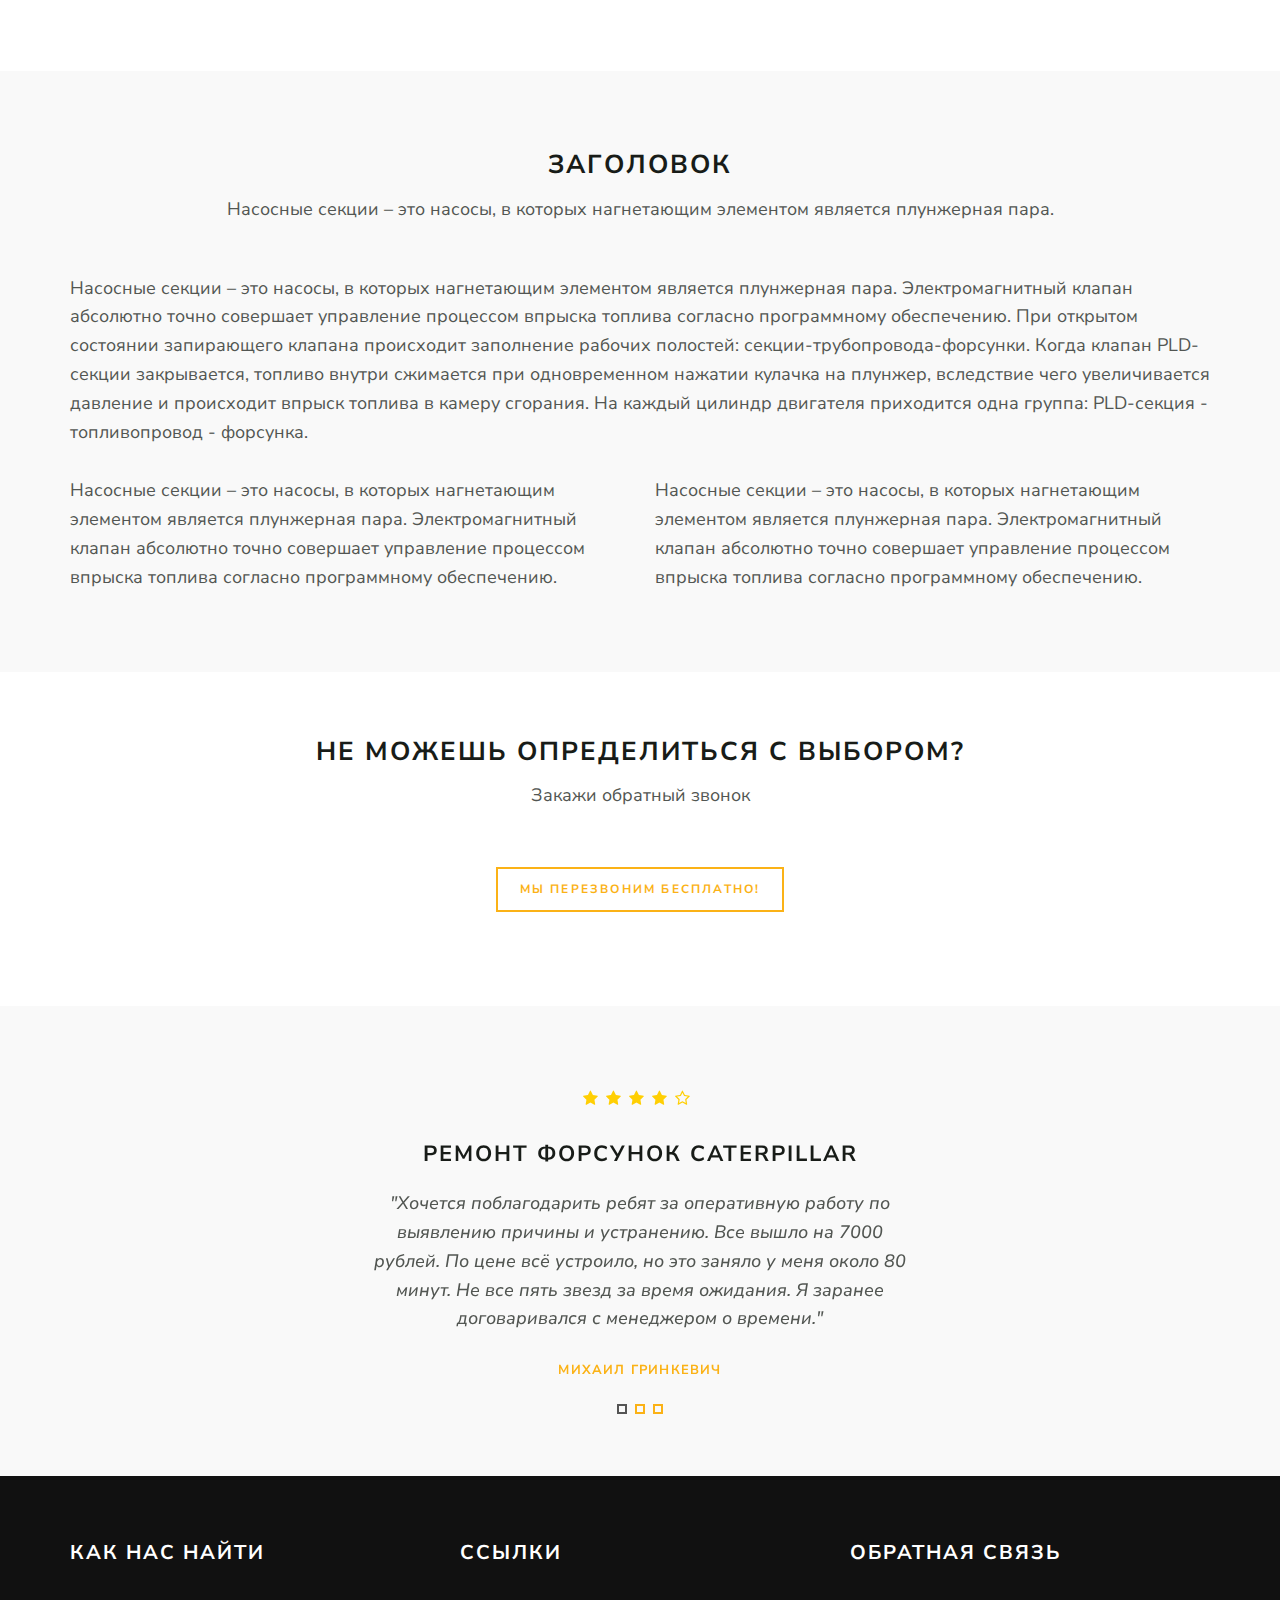
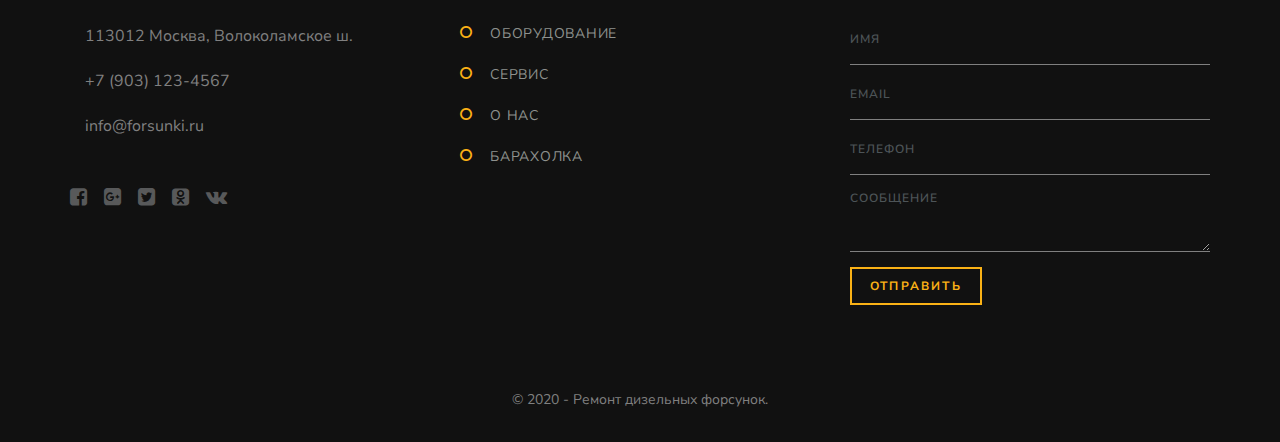
==== commit 14103e2b: "v. 0.8" ====
--- a/index.html
+++ b/index.html
@@ -1,6 +1,5 @@
 <!DOCTYPE html>
 <html lang="ru">
-
 <head>
     <meta charset="utf-8">
     <meta http-equiv="X-UA-Compatible" content="IE=edge">
@@ -28,9 +27,7 @@
       <script src="https://oss.maxcdn.com/respond/1.4.2/respond.min.js"></script>
     <![endif]-->
 </head>
-
 <body>
-    <!-- ВЕРХНЕЕ МЕНЮ -->
 	<div class="header-wrapper">
 	    <div class="container">
 	        <div class="row">
@@ -63,19 +60,15 @@
 	            </div>
 	        </div>
 	    </div>
-	</div>
-    <!-- //// ВЕРХНЕЕ МЕНЮ -->
-    <!-- СЛАЙДЕР -->
+	</div><!-- ВЕРХНЕЕ МЕНЮ -->
     <div class="slider">
         <div class="owl-carousel slider">
             <div class="item">
                 <div class="slider-img"> <img src="./images/slider1.jpg" alt=""></div>
                 <div class="container">
                     <div class="row">
-                        <div class="col-lg-7 col-md-7 col-sm-12  col-xs-12">                            
-                        </div>
-                        <div class="col-lg-5 col-md-5 col-sm-12 col-xs-12">                            
-                        </div>
+                        <div class="col-lg-7 col-md-7 col-sm-12  col-xs-12"></div>
+                        <div class="col-lg-5 col-md-5 col-sm-12 col-xs-12"></div>
                     </div>
                 </div>
             </div>
@@ -120,9 +113,8 @@
                 </div>
             </div>
         </div>
-    </div>
-    <!-- //// СЛАЙДЕР -->
-    <!-- БЛОКИ 2 в ширину 555*320 фото + Заголовок + Текст -->
+    </div><!-- СЛАЙДЕР -->
+    
     <div class="space-medium bg-light">
         <div class="container">
             <!-- ЗАГОЛОВОК-->
@@ -184,12 +176,43 @@
             </div>
             <!-- //// 2 ПОЛОСА-->
         </div>
+    </div><!-- БЛОКИ 2 в ширину 555*320 фото + Заголовок + Текст -->
+<!-- test slider 3in1 -->
+	<div class="container-fluid">
+        <div class="row">
+            <div class="gallery-slider-carousel">
+                <div class="owl-carousel slider owl-carousel2">
+                    <div class="item">
+                        <div class="slider-img"> <img src="./images/brand1.jpg" alt=""></div>
+                    </div>
+                    <div class="item">
+                        <div class="slider-img"> <img src="./images/brand1.jpg" alt=""></div>
+                    </div>
+                    <div class="item">
+                        <div class="slider-img"> <img src="./images/brand1.jpg" alt=""></div>
+                    </div>
+                    <div class="item">
+                        <div class="slider-img"> <img src="./images/brand1.jpg" alt=""></div>
+                    </div>
+                    <div class="item">
+                        <div class="slider-img"> <img src="./images/brand1.jpg" alt=""></div>
+                    </div>
+                    <div class="item">
+                        <div class="slider-img"> <img src="./images/brand1.jpg" alt=""></div>
+                    </div>
+                    <div class="item">
+                        <div class="slider-img"> <img src="./images/brand1.jpg" alt=""></div>
+                    </div>
+                    <div class="item">
+                        <div class="slider-img"> <img src="./images/brand1.jpg" alt=""></div>
+                    </div>
+                </div>
+            </div>
+        </div>
     </div>
-    <!-- //// БЛОКИ 2 в ширину 555*320 фото + Заголовок + Текст -->
-    <!-- ПРАЙС-ЛИСТ 2 в ширину. Заголовок + Цена + Описание (2-3 строки) + кнопка -->
     <div class="space-medium">
         <div class="container">
-            <!-- ЗАГОЛОВОК-->
+            <!-- ЗАГОЛОВОК -->
             <div class="row">
                 <div class="col-lg-12 col-md-12 col-sm-12 col-xs-12">
                     <div class="section-title">                        
@@ -278,9 +301,7 @@
             </div>
             <!-- //// 2 ПОЛОСА -->
         </div>
-    </div>
-    <!-- //// ПРАЙС-ЛИСТ 2 в ширину. Заголовок + Цена + Описание (2-3 строки) + кнопка -->
-    <!-- БЛОК ТОВАРА 1 Фото 457*516. Заголовок + Текст + Описание (2-3 строки) + кнопка -->
+    </div><!-- ПРАЙС-ЛИСТ 2 в ширину. Заголовок + Цена + Описание (2-3 строки) + кнопка -->
     <div class="space-medium bg-light">
         <div class="container">
             <div class="row">
@@ -309,35 +330,55 @@
                 </div>
             </div>
         </div>
-    </div>
-    <!-- //// БЛОК ТОВАРА 1 Фото 457*516. Заголовок + Текст + Описание (2-3 строки) + кнопка -->
-	<!-- БЛОК ТЕКСТ Заголовок + ссылки + Описание (2-3 строки) -->
-        <div class="container">
+    </div><!-- БЛОК ТОВАРА 1 Фото 457*516. Заголовок + Текст + Описание (2-3 строки) + кнопка -->
+    <div class="space-small"><!-- bg-light серый фон -->
+        <div class="container"> 
             <div class="row">
                 <div class="col-lg-6 col-md-6 col-sm-6 col-xs-12">
                     <div class="page-section">
-                        <h1 class="page-title ">Каталог запчастей Common-Rail</h1>
+                        <h1 class="page-title ">Разделитель на белом фоне</h1>
                         <div class="page-breadcrumb">
                             <ol class="breadcrumb">
-                                <li><a href="#">Форсунки</a></li>
-                                <li><a href="#">Системы</a></li>
-                                <li>Common-rail</li>
+                                <li><a href="#">Раздел</a></li>
+                                <li><a href="#">подраздел</a></li>
+                                <li>название статьи или товара</li>
                             </ol>
                         </div>
                     </div>
                 </div>
                 <div class="col-lg-6 col-md-6 col-sm-6 hidden-xs">
                     <div class="page-section">
-                        <p>Информация о дизельных системах Common-Rail. Каталоги с номерами запчастей. Прочая информация.</p>
-                        <a href="#" class="btn btn-default">Перейти в раздел</a>
-                    </div>
-                </div>
-            </div>
-        </div>
-    </div>	
-
-	<!-- // БЛОК ТЕКСТ Заголовок + ссылки + Описание (2-3 строки) -->
-    <!-- БЛОК 3 ТОВАРА Фото 360*340. Заголовок блока + Раздел + Дата + Загловок + Описание (2-3 строки) + ссылка -->
+                        <p>Можно сделать чтобы текст, который вы сейчас читаете, можно было увидеть на всех экранах, кроме телефона. Так можно сделать с любой частью сайта.</p>
+                        <a href="#" class="btn btn-default">И эта кнопка тоже не видна с телефона</a>
+                    </div>
+                </div>
+            </div>
+        </div>
+    </div><!-- БЛОК белый фон и ТЕКСТ (отступы маленькие)   Заголовок + ссылки | Описание (2-3 строки) + кнопка -->
+    <div class="space-ex-large bg-light">
+        <div class="container"> 
+            <div class="row">
+                <div class="col-lg-6 col-md-6 col-sm-6 hidden-xs">
+                    <div class="page-section">
+                        <p>Можно сделать чтобы текст, который вы сейчас читаете, можно было увидеть на всех экранах, кроме телефона. Так можно сделать с любой частью сайта.</p>
+                        <a href="#" class="btn btn-default">И эта кнопка тоже не видна с телефона</a>
+                    </div>
+                </div>
+                <div class="col-lg-6 col-md-6 col-sm-6 col-xs-12">
+                    <div class="page-section">
+                        <h1 class="page-title ">Разделитель на сером фоне</h1>
+                        <div class="page-breadcrumb">
+                            <ol class="breadcrumb">
+                                <li><a href="#">Раздел</a></li>
+                                <li><a href="#">подраздел</a></li>
+                                <li>название статьи или товара</li>
+                            </ol>
+                        </div>
+                    </div>
+                </div>
+            </div>
+        </div>
+    </div><!-- БЛОК серый фон и ТЕКСТ (отступы огромные)   Заголовок + ссылки | Описание (2-3 строки) + кнопка -->
     <div class="space-medium">
         <div class="container">
             <!-- ЗАГОЛОВОК-->
@@ -401,13 +442,24 @@
                         </div>
                     </div>
                 </div>
+		                <!-- pagination start -->
+                        <div class="col-lg-12 col-md-12 col-sm-12 col-xs-12">
+                            <div class="st-pagination">
+                                <ul class="pagination">
+                                    <li><a href="#" aria-label="previous"><span aria-hidden="true">Предыдущая</span></a> </li>
+                                    <li class="active"><a href="#">1</a></li>
+                                    <li><a href="#">2</a></li>
+                                    <li><a href="#">3</a></li>
+                                    <li> <a href="#" aria-label="Next"><span aria-hidden="true">Следующая</span></a> </li>
+                                </ul>
+                            </div>
+                        </div>
+                        <!-- pagination close -->
             </div>
             <!-- //// 1 СТРОКА-->
         </div>
-    </div>
-    <!-- //// БЛОК 3 ТОВАРА Фото 360*340. Заголовок блока + Раздел + Дата + Загловок + Описание (2-3 строки) + ссылка -->
-    <!-- БЛОК ТЕКСТ. Заголовок + по центру + по ширине + 2 колонки -->
-	<div class="space-medium bg-light"> <!-- bg-light на сером фоне -->
+    </div><!-- БЛОК 3 ТОВАРА Фото 360*340. Заголовок блока + Раздел + Дата + Загловок + Описание (2-3 строки) + ссылка -->
+	<div class="space-medium bg-light">
         <div class="container">
             <div class="row">
                 <div class="col-lg-12 col-md-12 col-sm-12 col-xs-12">
@@ -429,9 +481,7 @@
                 </div>
             </div>
         </div>
-    </div>
-	<!-- //// БЛОК ТЕКСТ. Заголовок + по центру + по ширине + 2 колонки -->
-    <!-- БЛОК ТЕКСТ. Заголовок + по центру -->
+    </div><!-- БЛОК ТЕКСТ. Заголовок + по центру + по ширине + 2 колонки -->
 	<div class="space-small">
         <div class="container">
             <div class="row">
@@ -450,9 +500,10 @@
                 </div>
             </div>
         </div>
-    </div>
-	<!-- //// БЛОК ТЕКСТ. Заголовок + по центру + по ширине + 2 колонки -->
-    <!-- СЛАЙДЕР ВНИЗУ -->
+    </div><!-- БЛОК ТЕКСТ. Заголовок + по центру + по ширине + 2 колонки -->
+    
+
+    
     <div class="space-medium bg-light">
         <div class="container">
             <div class="testimonial-carousel">
@@ -525,9 +576,7 @@
                 </div>
             </div>
         </div>
-    </div>
-    <!-- //// СЛАЙДЕР ВНИЗУ  -->
-    <!-- НИЗ САЙТА -->
+    </div><!-- СЛАЙДЕР ВНИЗУ  -->
     <div class="footer">
         <div class="container">
             <div class="row">
@@ -591,8 +640,7 @@
                 <!-- //// ПОСЛЕДНЯЯ ПОЛОСА ВО ВСЮ ШИРИНУ -->            
             </div>
         </div>
-    </div>
-    <!-- //// НИЗ САЙТА -->
+    </div><!-- НИЗ САЙТА -->
     
     <script src="js/jquery.min.js" type="text/javascript"></script>    
     <script src="js/bootstrap.min.js" type="text/javascript"></script>
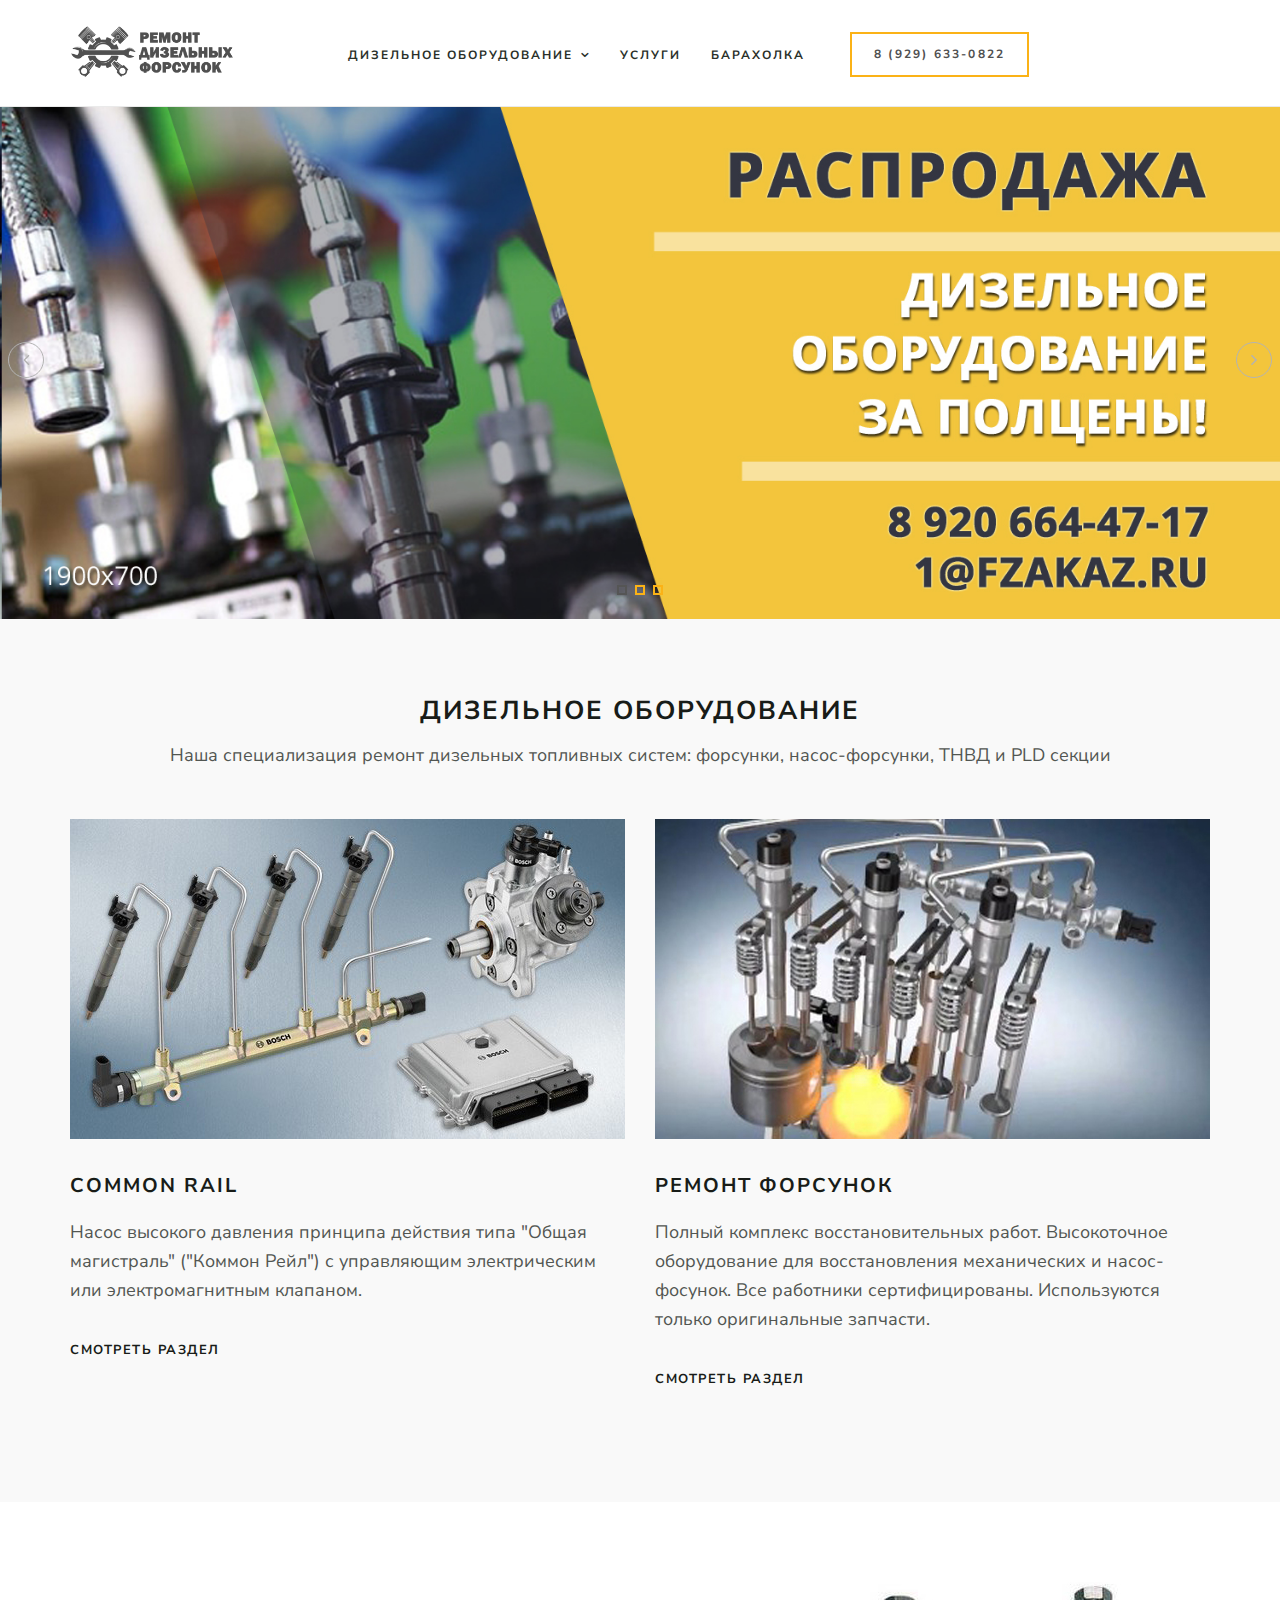
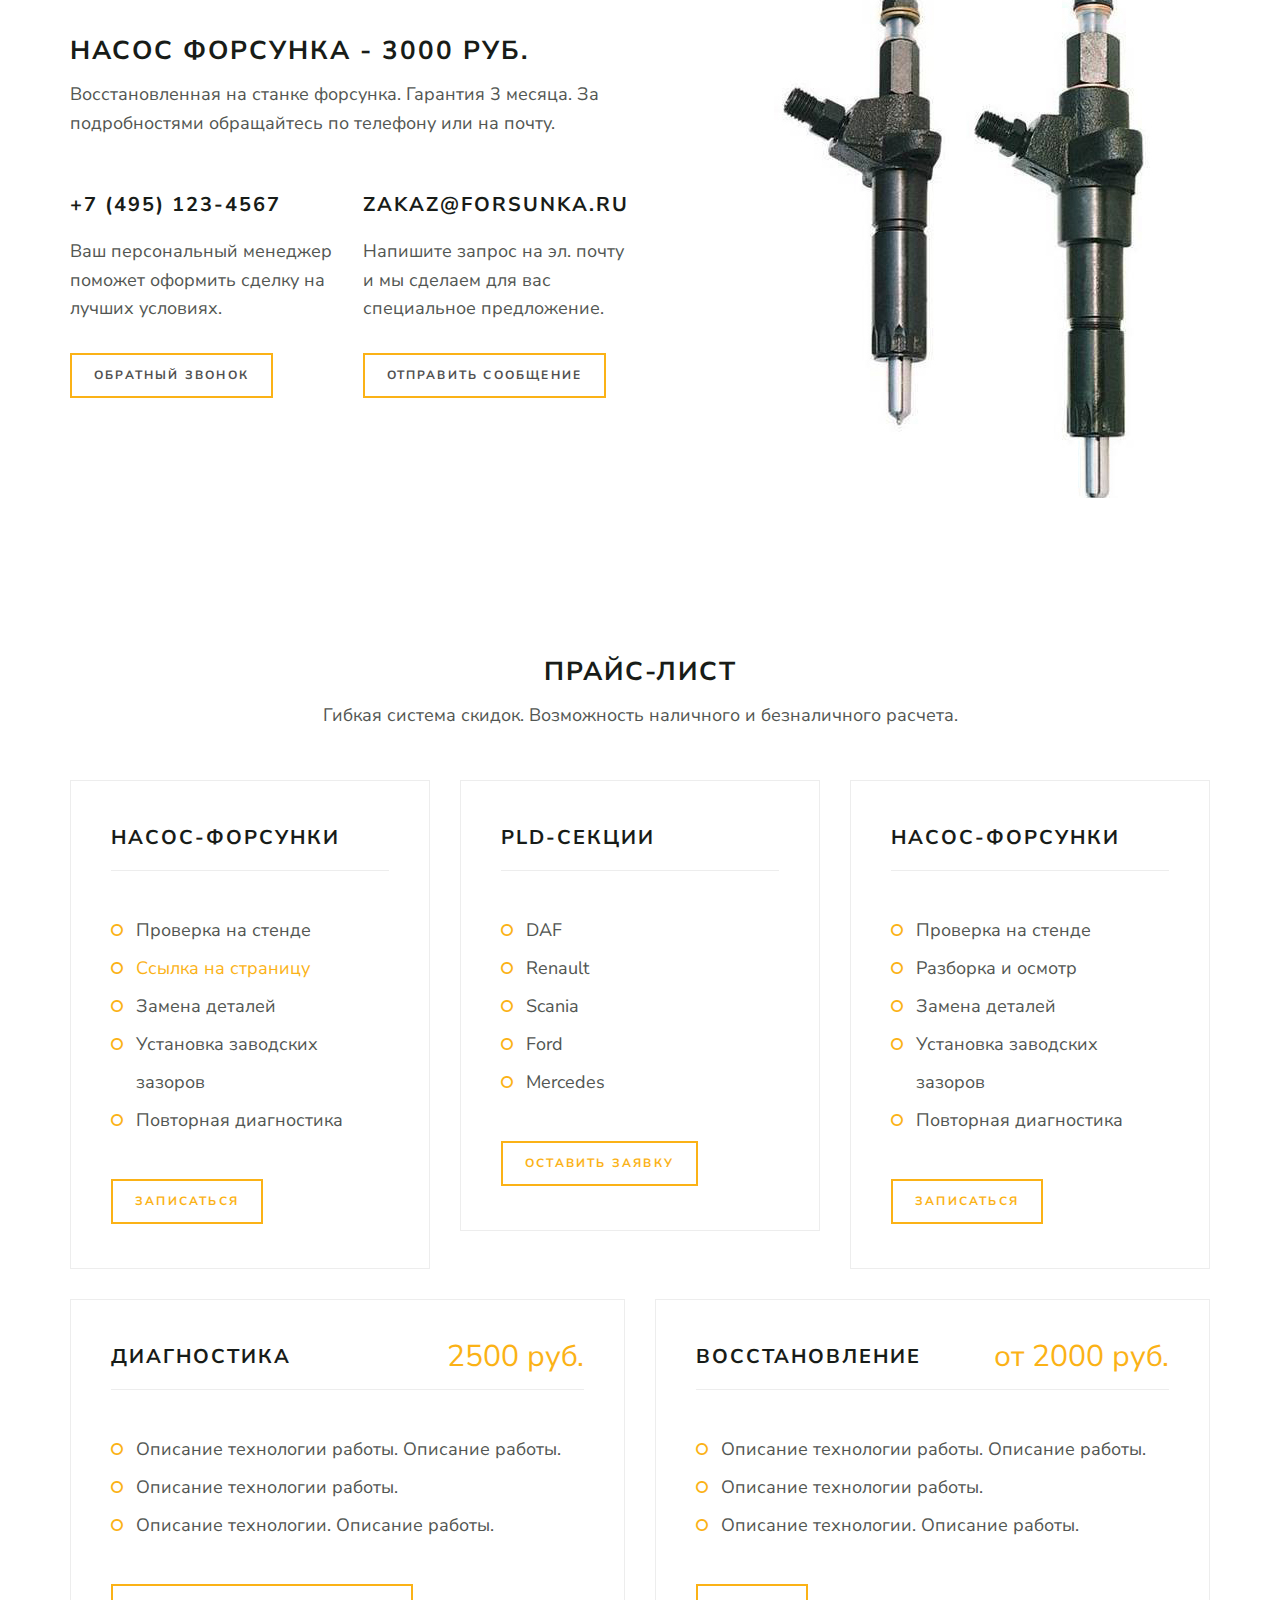
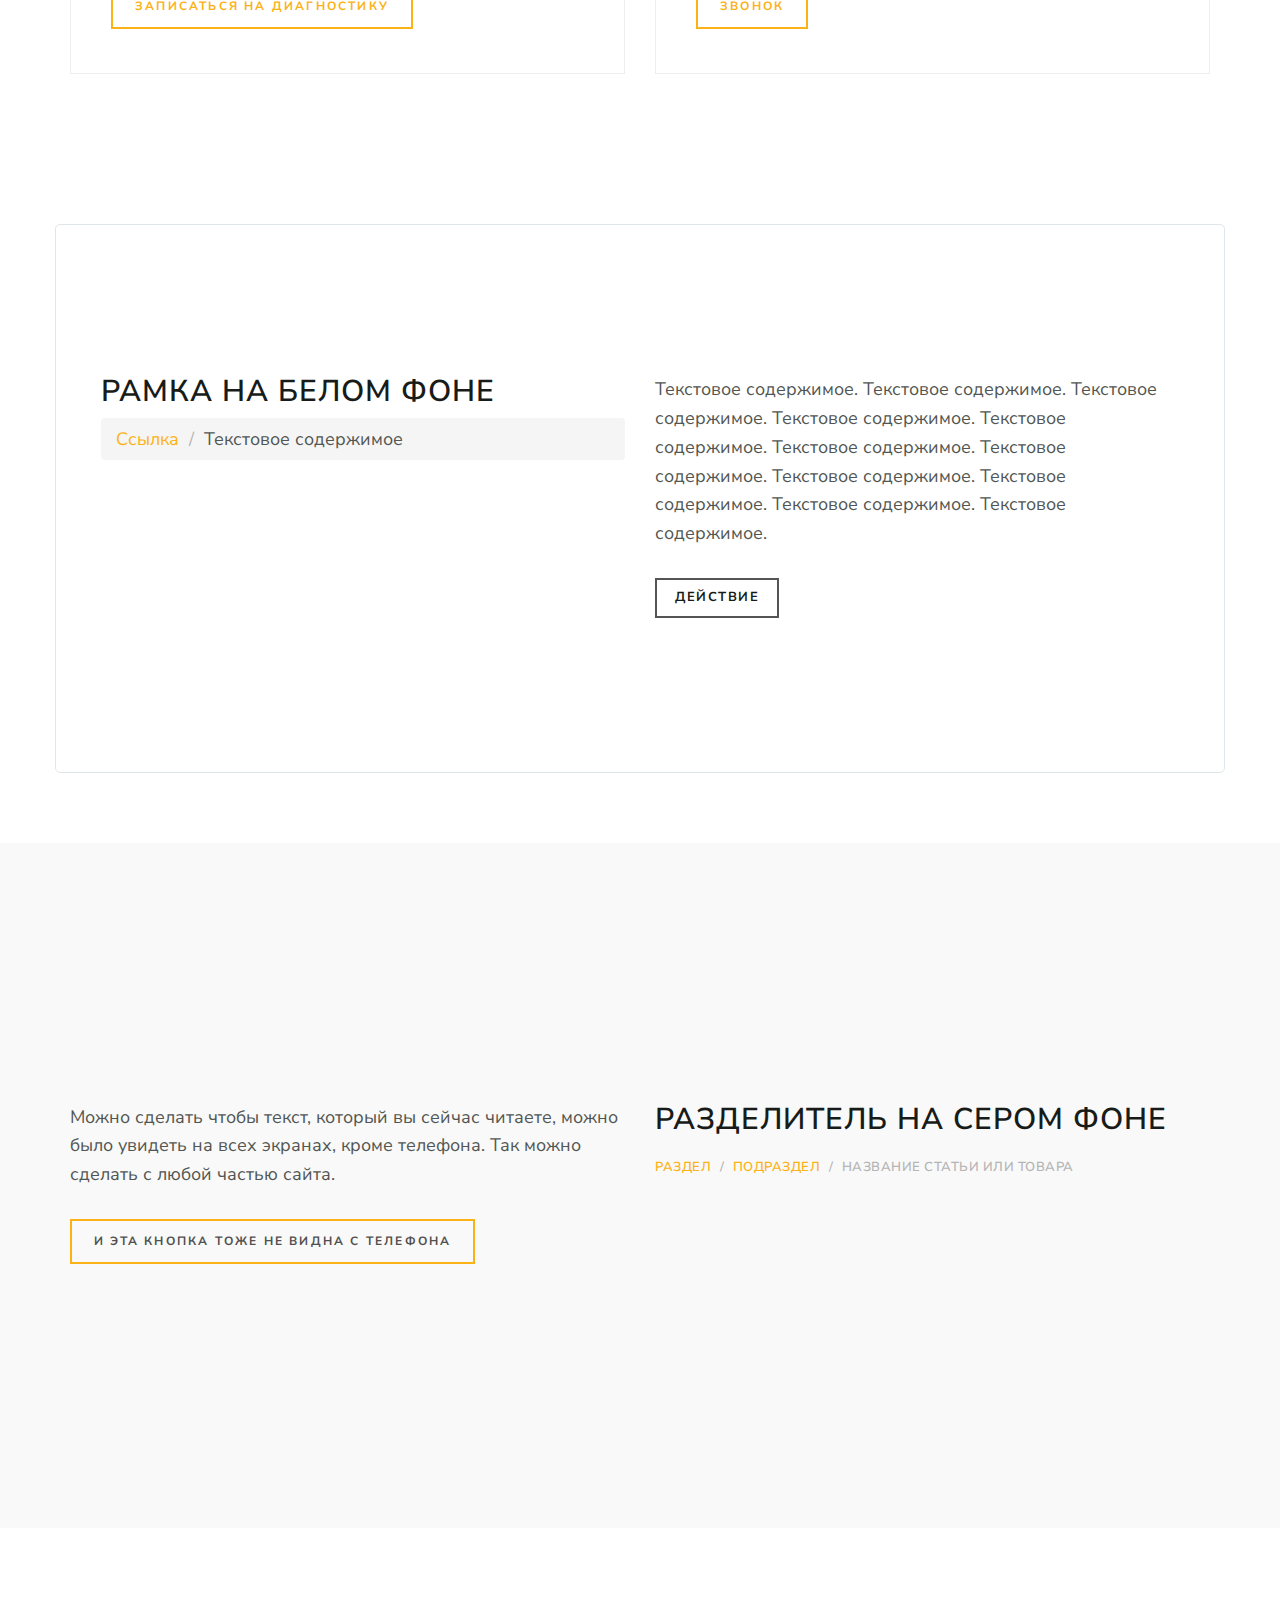
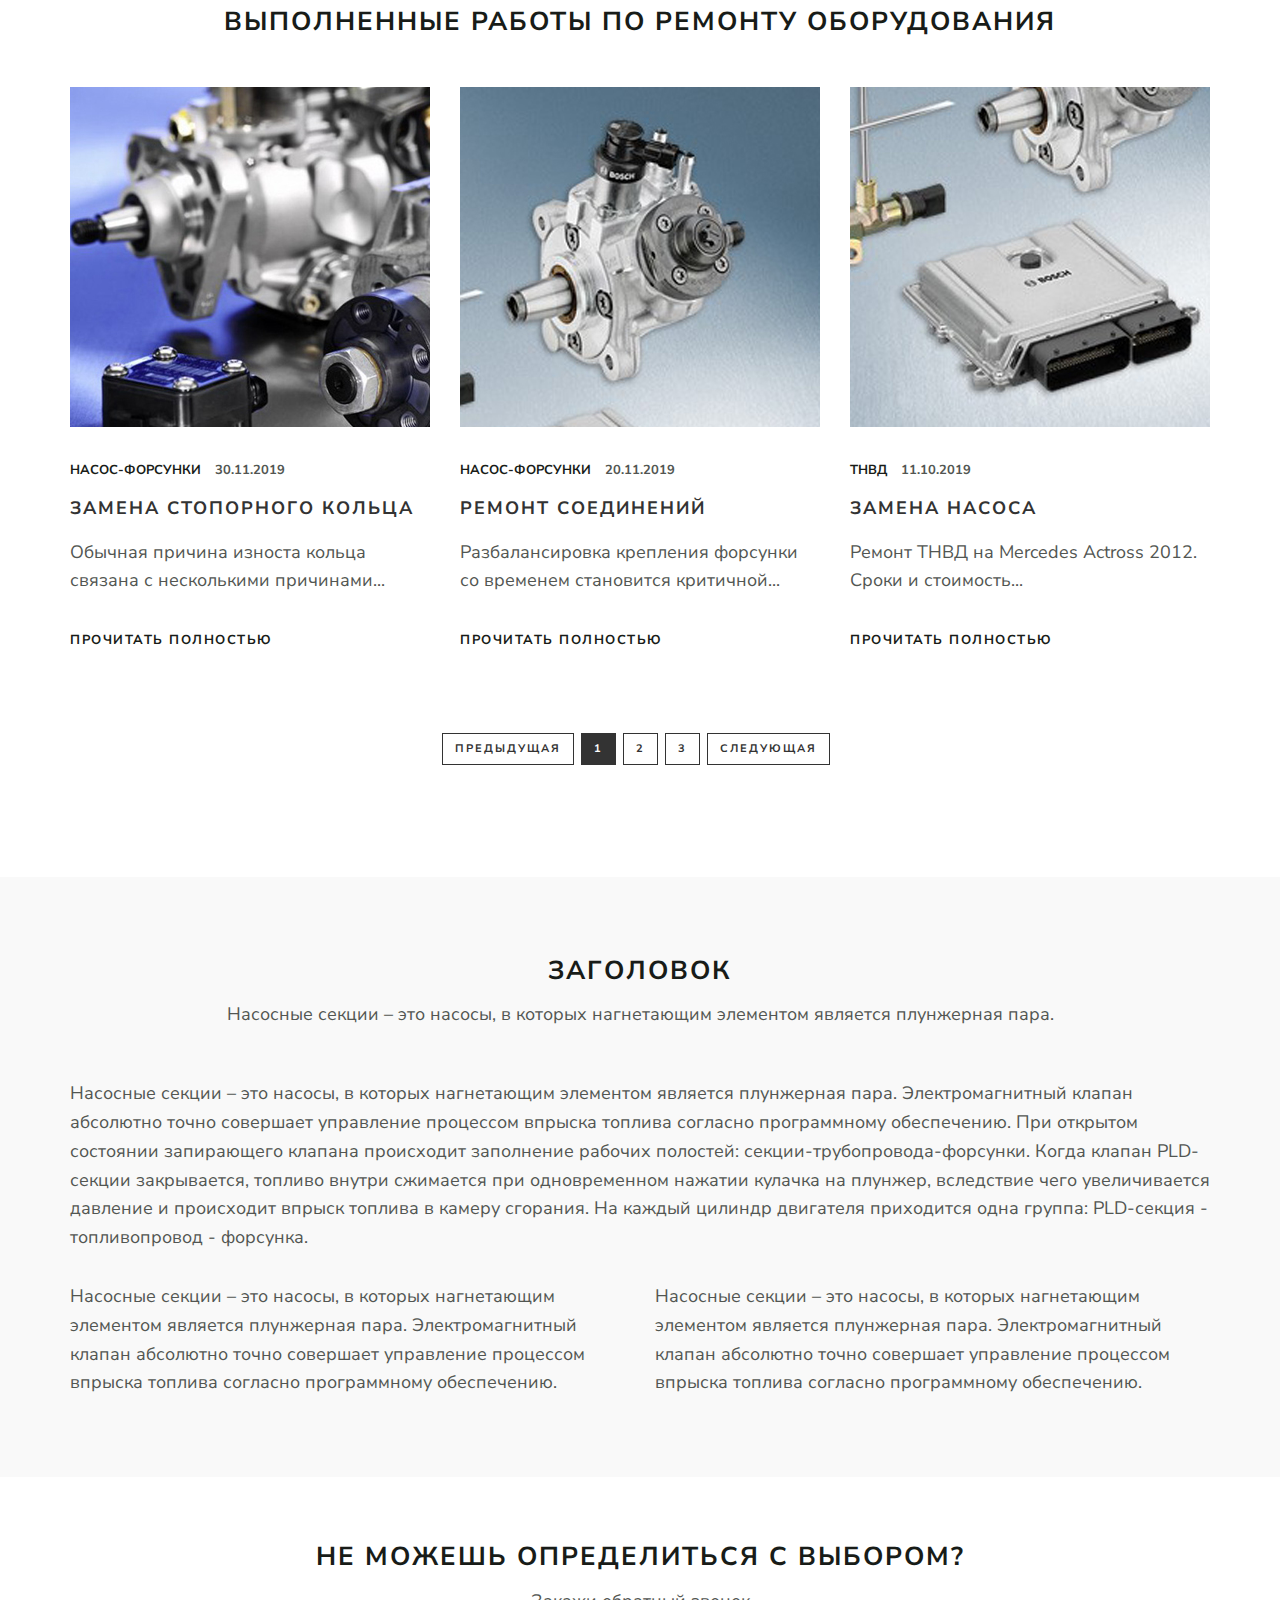
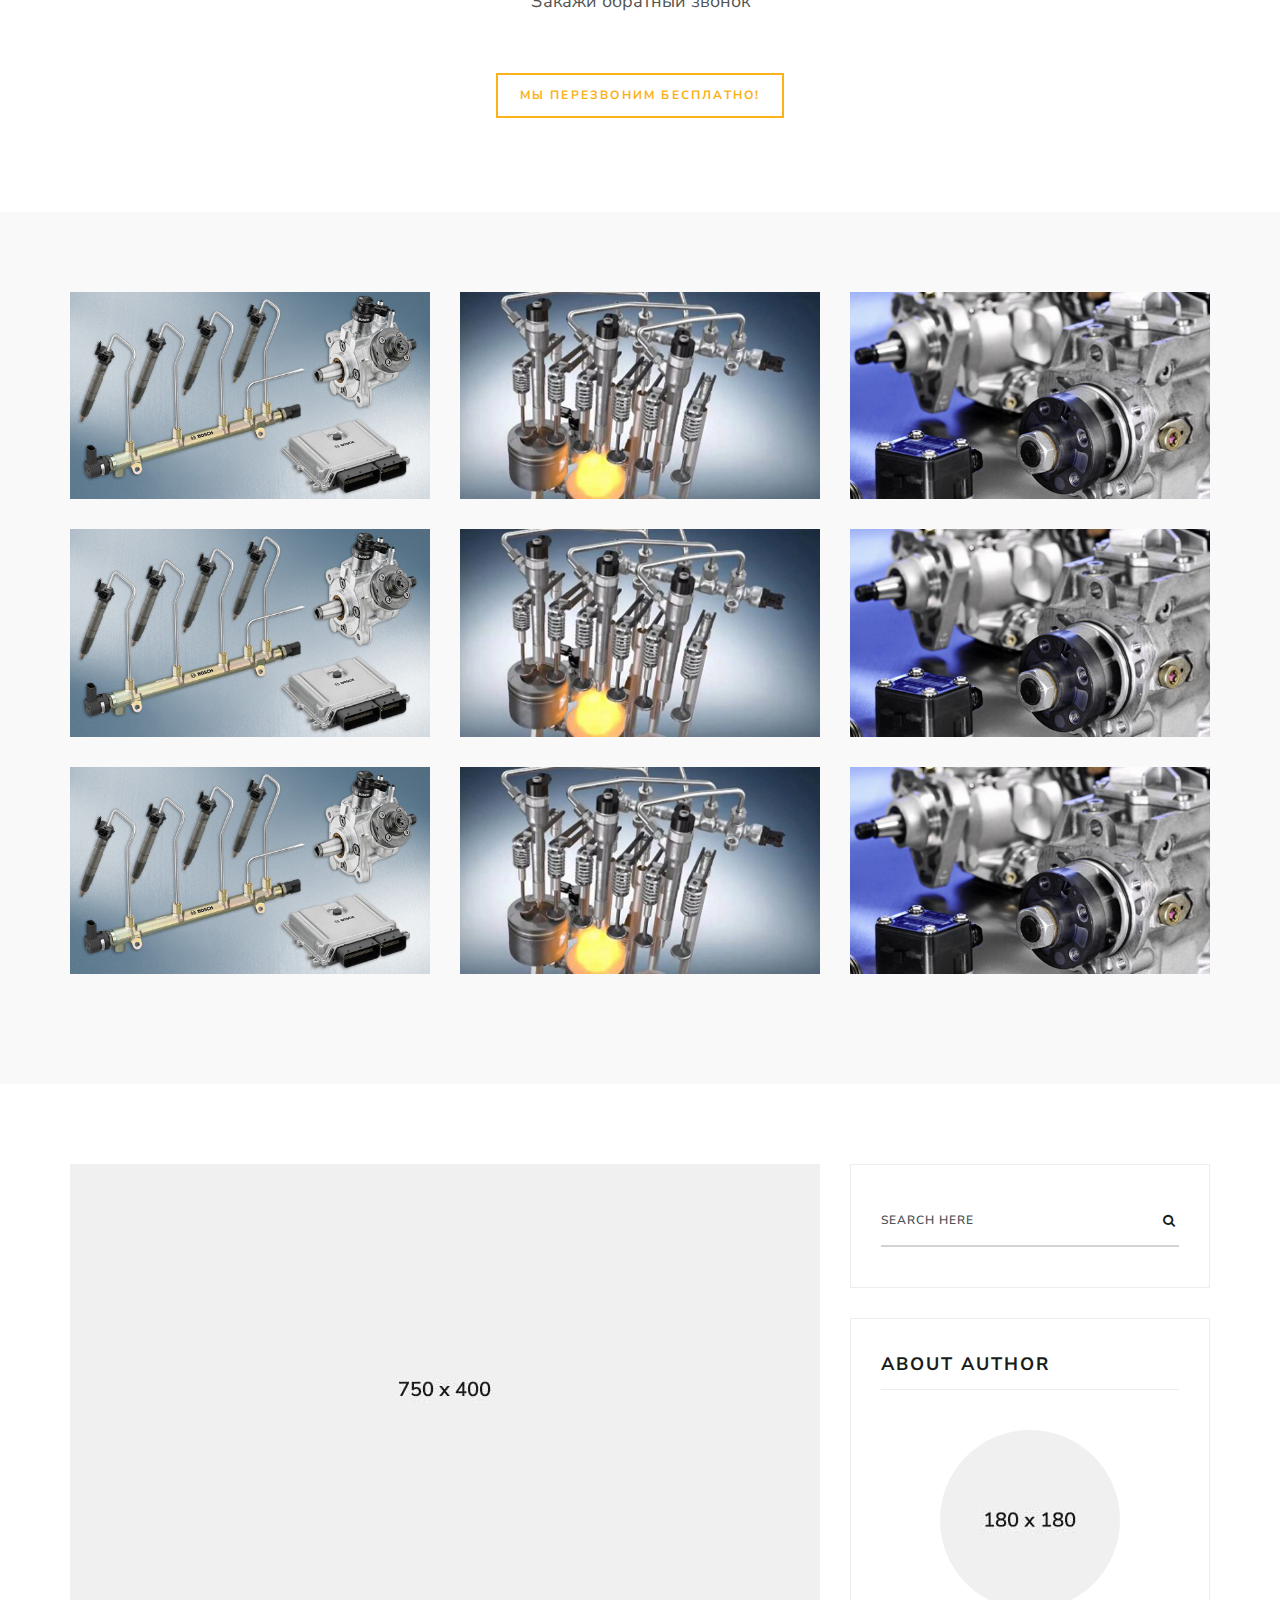
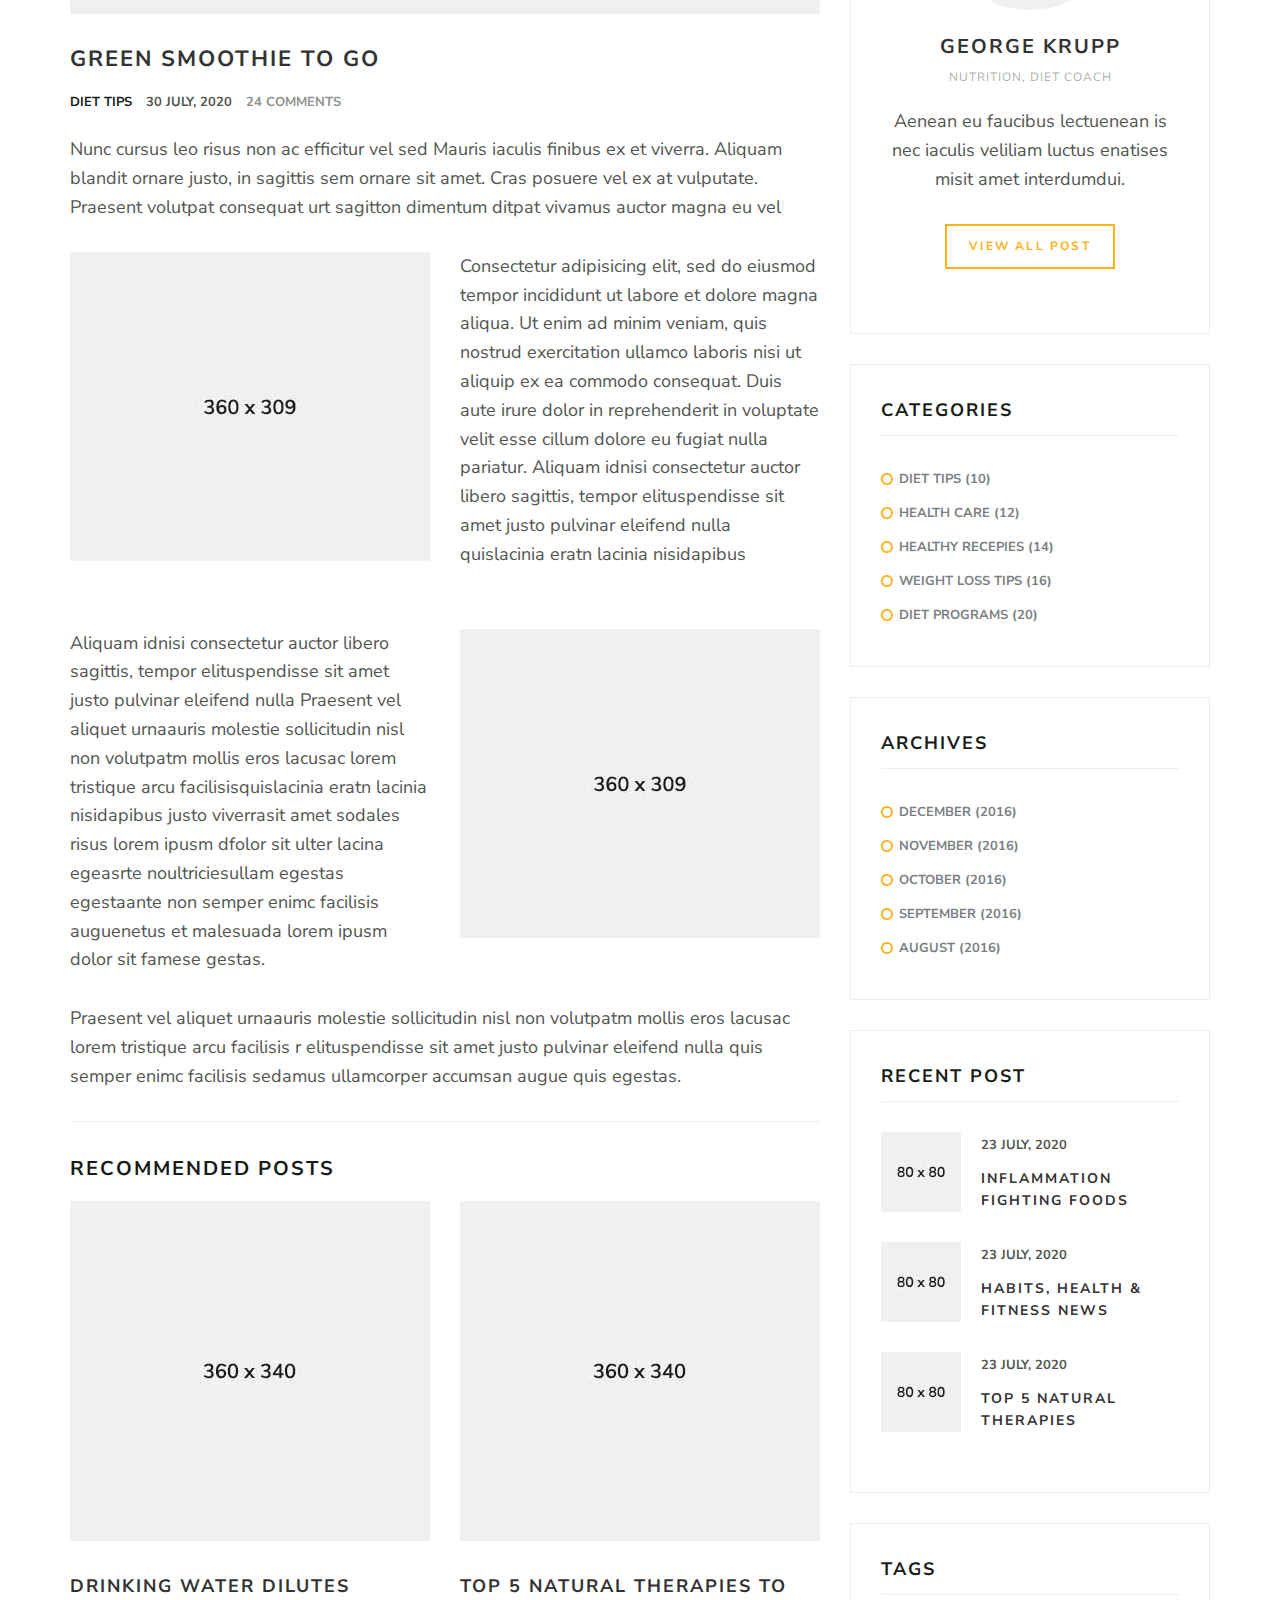
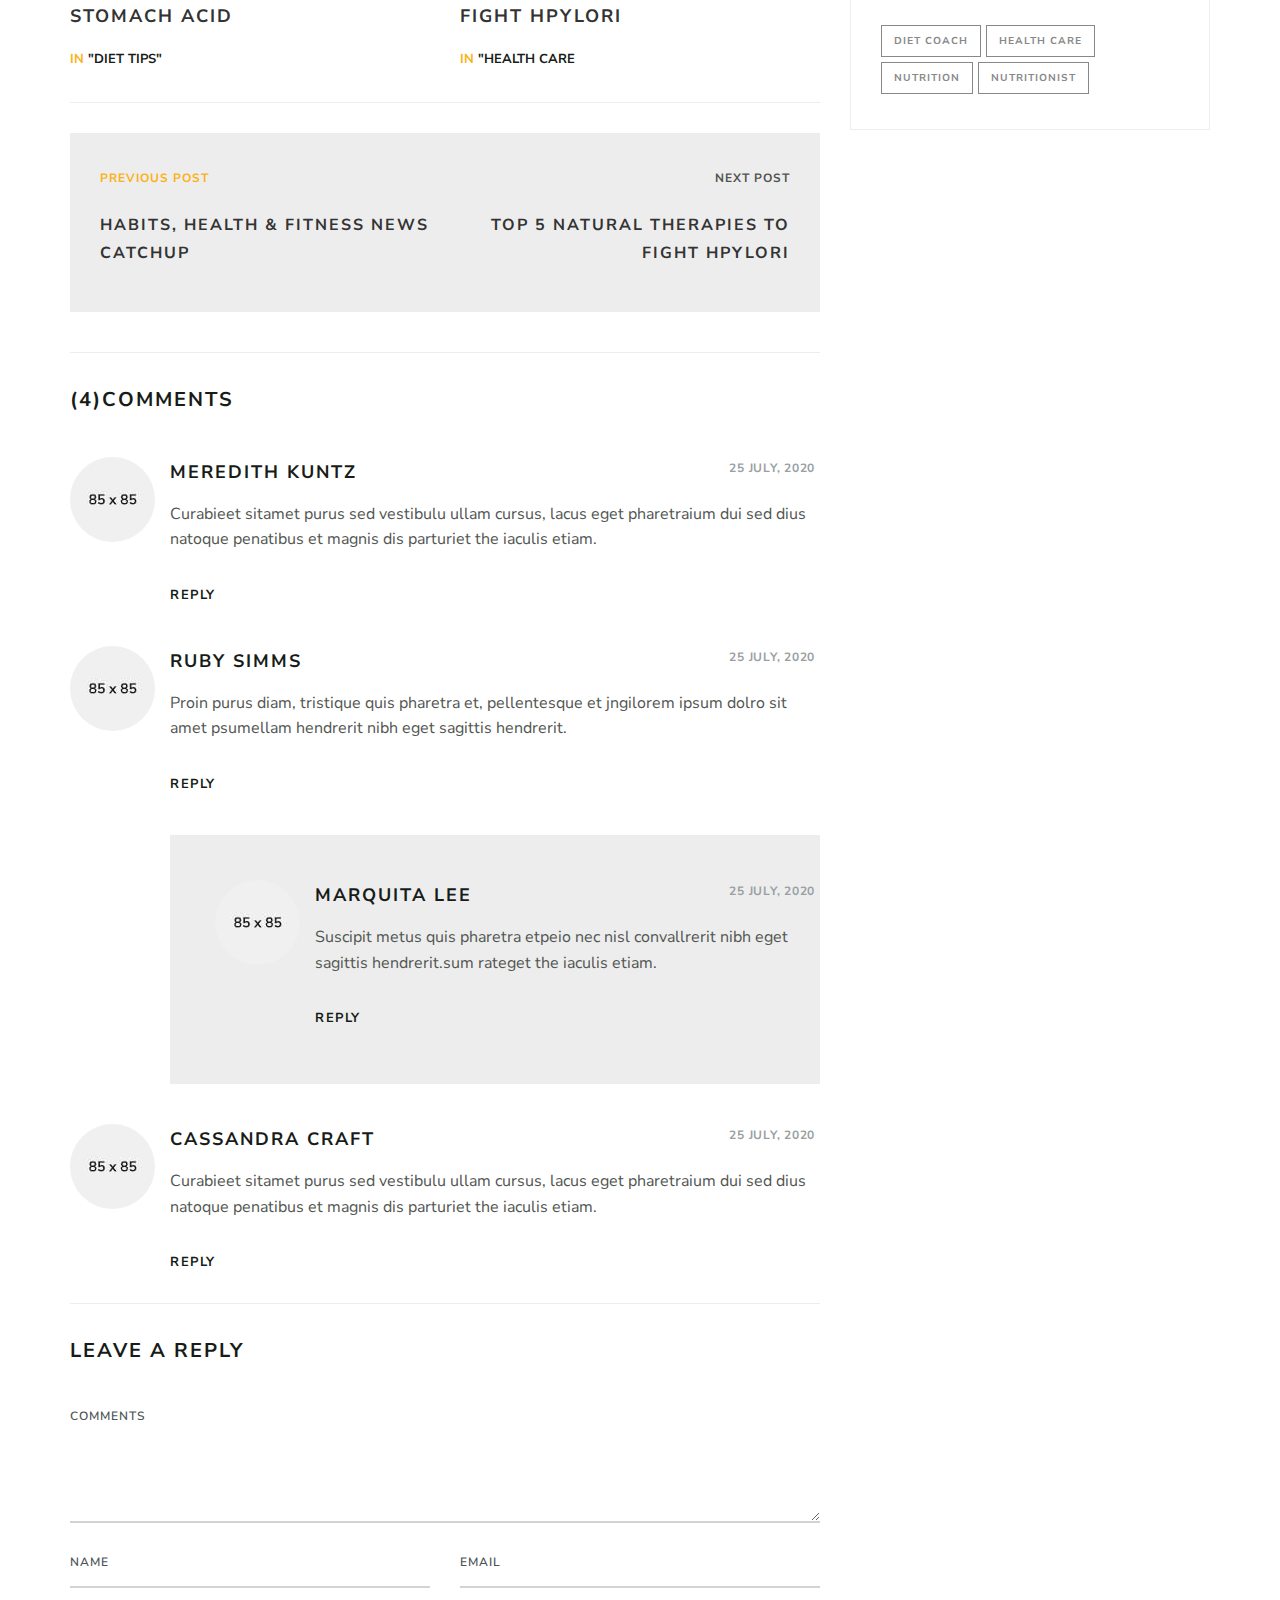
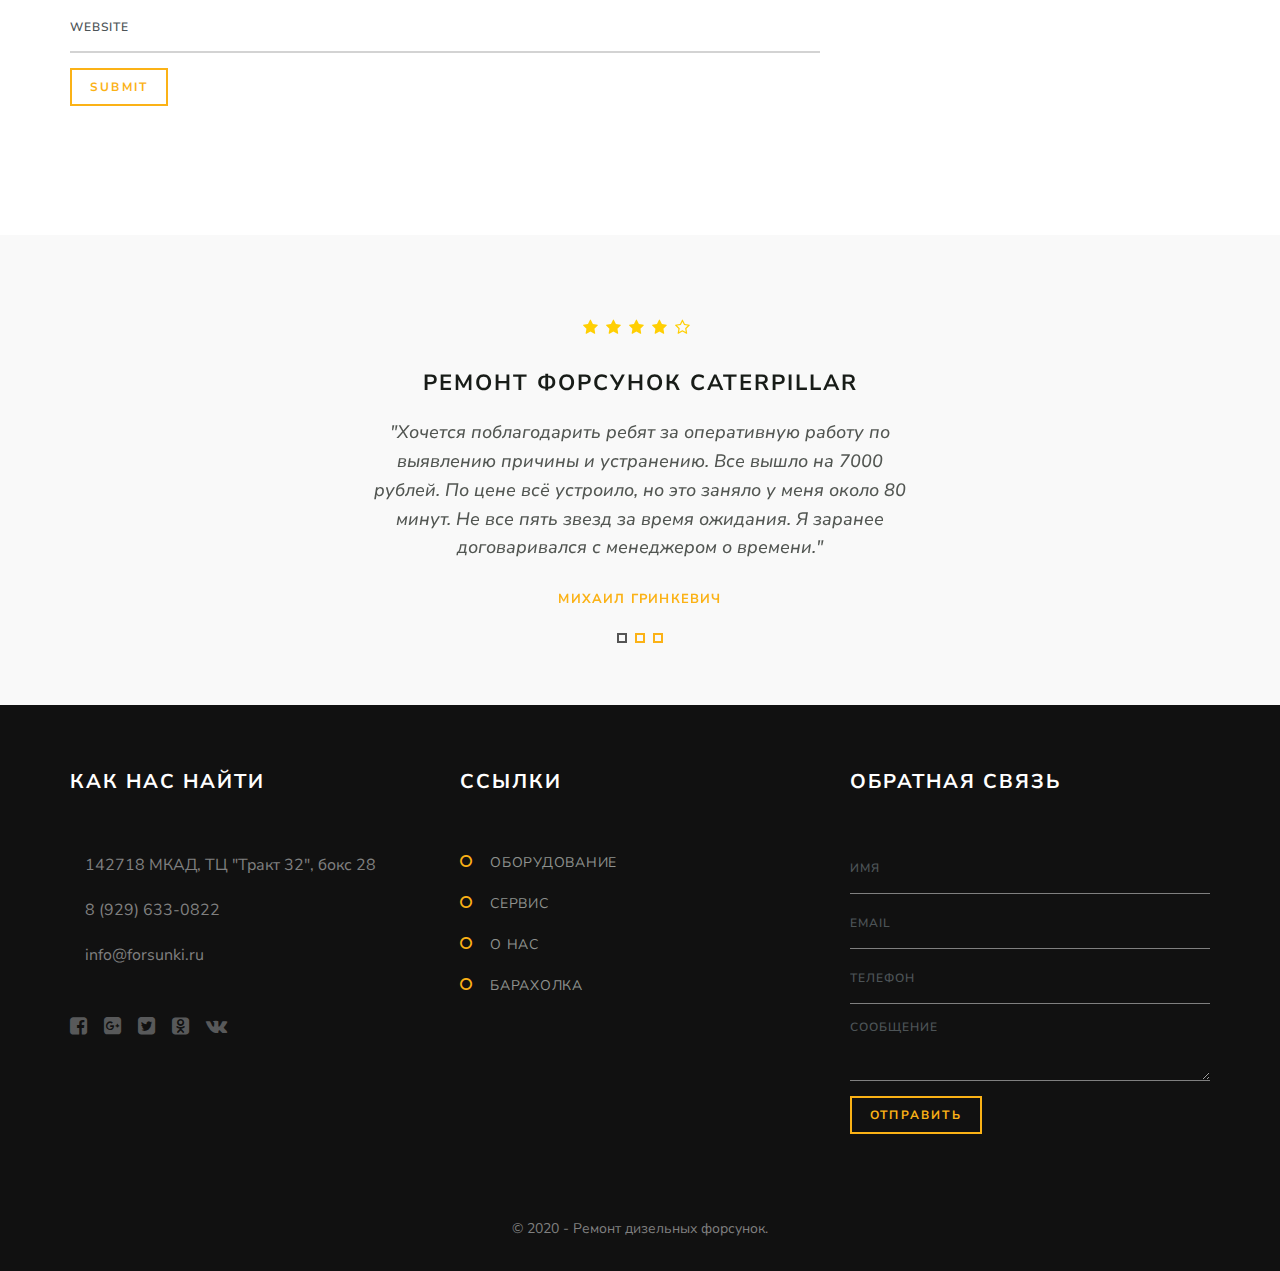
==== commit 136b0bdd: "v. 0.9" ====
--- a/index.html
+++ b/index.html
@@ -7,11 +7,8 @@
     <meta name="description" content="">
     <meta name="keywords" content="">
     <title>Ремонт дизельных форсунок. Сервис, барахолка.</title>
-    <!-- Bootstrap -->
     <link href="css/bootstrap.min.css" rel="stylesheet">
-    <!-- Style CSS -->
     <link href="css/style.css" rel="stylesheet">
-    <!-- Google Fonts -->
     <link href="https://fonts.googleapis.com/css?family=Nunito+Sans:200,200i,300,300i,400,400i,600,600i,700,700i,800,800i,900,900i" rel="stylesheet">
     <link href="https://fonts.googleapis.com/css?family=PT+Serif:400,400i,700,700i" rel="stylesheet">
     <link href="https://maxcdn.bootstrapcdn.com/font-awesome/4.6.3/css/font-awesome.min.css" rel="stylesheet">
@@ -20,7 +17,6 @@
     <!-- FontAwesome CSS -->
     <!-- <link rel="stylesheet" type="text/css" href="css/fontello.css"> -->
     <!-- <link href="css/font-awesome.min.css" rel="stylesheet"> -->
-    
 
     <!--[if lt IE 9]>
       <script src="https://oss.maxcdn.com/html5shiv/3.7.3/html5shiv.min.js"></script>
@@ -28,6 +24,7 @@
     <![endif]-->
 </head>
 <body>
+	<!-- ВЕРХНЕЕ МЕНЮ -->
 	<div class="header-wrapper">
 	    <div class="container">
 	        <div class="row">
@@ -37,8 +34,9 @@
 	            <div class="col-lg-6 col-md-10 col-sm-12 col-xs-12">
 	                <div class="navigation">
 	                    <div id="navigation">
-	                        <ul>
-	                            <li class="has-sub"><a href="1diesel.html" title="Diesel">Дизельное оборудование</a>
+	                    	<ul>
+	                            <li class="has-sub">
+	                            	<a href="1diesel.html" title="Diesel">Дизельное оборудование</a>
 	                                <ul>
 	                                    <li><a href="11diesel.html" title="DieselOb1">Ремонт насос форсунок</a></li>
 	                                    <li><a href="12diesel.html" title="DieselOb2">Ремонт Common rail форсунок</a></li>
@@ -56,11 +54,13 @@
 	                </div>
 	            </div>
 	            <div class="col-lg-4 hidden-md hidden-sm hidden-xs">
-	                <div class="header-btn"><a href="#" class="btn btn-default">8 (800) 400-50-60</a></div>
+	                <div class="header-btn"><a href="#" class="btn btn-default">8 (929) 633-0822</a></div>
 	            </div>
 	        </div>
 	    </div>
-	</div><!-- ВЕРХНЕЕ МЕНЮ -->
+	</div>
+
+    <!-- СЛАЙДЕР -->
     <div class="slider">
         <div class="owl-carousel slider">
             <div class="item">
@@ -113,11 +113,12 @@
                 </div>
             </div>
         </div>
-    </div><!-- СЛАЙДЕР -->
-    
+    </div>
+
+    <!-- 1+1 555*320 ФОТО / Заголовок / Текст / Ссылка или Кнопка  360*208 -->
     <div class="space-medium bg-light">
         <div class="container">
-            <!-- ЗАГОЛОВОК-->
+            <!-- ЗАГОЛОВОК -->
             <div class="row">
                 <div class="col-lg-12 col-md-12 col-sm-12 col-xs-12">                	
                     <div class="section-title">                        
@@ -126,7 +127,6 @@
                     </div>                    
                 </div>
             </div>            
-            <!-- 1 ПОЛОСА-->
             <div class="row">
                 <div class="col-lg-6 col-md-6 col-sm-12 col-xs-12">
                     <div class="service-block ">
@@ -149,70 +149,42 @@
                     </div>
                 </div>
             </div>
-			<!-- //// 1 ПОЛОСА-->
-
-            <!-- 2 ПОЛОСА-->
-            <div class="row">
-                <div class="col-lg-6 col-md-6 col-sm-12 col-xs-12">
-                    <div class="service-block ">
-                        <div class="service-img"><a href="#"><img src="./images/img555x320-tnvd.jpg"></a></div>
-                        <div class="service-content">
-                            <h3><a href="#">ТНВД</a></h3>
-                            <p>Насос высокого давления принципа действия типа "Общая магистраль" ("Коммон Рейл") с управляющим электрическим или электромагнитным клапаном. </p>
-                            <a href="#" class="btn-link">смотреть раздел</a>
-                        </div>
-                    </div>
-                </div>
-                <div class="col-lg-6 col-md-6 col-sm-12 col-xs-12">
-                    <div class="service-block ">
-                        <div class="service-img"><a href="#"><img src="./images/img555x320-pld.jpg"></a></div>
-                        <div class="service-content">
-                            <h3><a href="#">PLD секции</a></h3>
-                            <p>Полный комплекс восстановительных работ. Высокоточное оборудование для восстановления механических и насос-фосунок. Все работники сертифицированы. Используются только оригинальные запчасти.</p>
-                            <a href="#" class="btn-link">смотреть раздел</a>
-                        </div>
-                    </div>
-                </div>
-            </div>
-            <!-- //// 2 ПОЛОСА-->
-        </div>
-    </div><!-- БЛОКИ 2 в ширину 555*320 фото + Заголовок + Текст -->
-<!-- test slider 3in1 -->
-	<div class="container-fluid">
-        <div class="row">
-            <div class="gallery-slider-carousel">
-                <div class="owl-carousel slider owl-carousel2">
-                    <div class="item">
-                        <div class="slider-img"> <img src="./images/brand1.jpg" alt=""></div>
-                    </div>
-                    <div class="item">
-                        <div class="slider-img"> <img src="./images/brand1.jpg" alt=""></div>
-                    </div>
-                    <div class="item">
-                        <div class="slider-img"> <img src="./images/brand1.jpg" alt=""></div>
-                    </div>
-                    <div class="item">
-                        <div class="slider-img"> <img src="./images/brand1.jpg" alt=""></div>
-                    </div>
-                    <div class="item">
-                        <div class="slider-img"> <img src="./images/brand1.jpg" alt=""></div>
-                    </div>
-                    <div class="item">
-                        <div class="slider-img"> <img src="./images/brand1.jpg" alt=""></div>
-                    </div>
-                    <div class="item">
-                        <div class="slider-img"> <img src="./images/brand1.jpg" alt=""></div>
-                    </div>
-                    <div class="item">
-                        <div class="slider-img"> <img src="./images/brand1.jpg" alt=""></div>
-                    </div>
-                </div>
-            </div>
-        </div>
-    </div>
+        </div>
+    </div>
+	
+	<!-- Заголовок + Текст + Описание (2-3 строки) + кнопка. + ФОТО СПРАВА 457*516 -->
+    <div class="space-medium"> <!-- bg-light -->
+        <div class="container">
+            <div class="row">
+                <div class="col-lg-6  col-md-6 col-sm-12 col-xs-12">
+                    <div class="about-section">
+                        <h1>Насос форсунка - 3000 руб.</h1>
+                        <p>Восстановленная на станке форсунка. Гарантия 3 месяца. За подробностями обращайтесь по телефону или на почту.</p>
+                        <div class="row">
+                            <div class="col-lg-6 col-md-6 col-sm-6 col-xs-12 mt20">
+                                <h3>+7 (495) 123-4567</h3>
+                                <p>Ваш персональный менеджер поможет оформить сделку на лучших условиях.</p>
+                                <a href="#" class="btn btn-default">Обратный звонок</a>
+                            </div>
+                            <div class="col-lg-6 col-md-6 col-sm-6 col-xs-12 mt20">
+                                <h3>zakaz@forsunka.ru</h3>
+                                <p>Напишите запрос на эл. почту и мы сделаем для вас специальное предложение.</p>
+                                <a href="#" class="btn btn-default">Отправить сообщение</a>
+                            </div>
+                        </div>
+                    </div>
+                </div>
+                <div class="col-lg-offset-1 col-lg-5 col-md-5 col-md-offset-1 col-sm-12 col-xs-12">
+                    <div class="">
+                        <img src="./images/img457x516-nasos.jpg" alt="" class="img-responsive">
+                    </div>
+                </div>
+            </div>
+        </div>
+    </div>
+	<!-- 1+1 ПРАЙС-ЛИСТ. Заголовок + Цена + Описание (2-3 строки) + кнопка -->
     <div class="space-medium">
         <div class="container">
-            <!-- ЗАГОЛОВОК -->
             <div class="row">
                 <div class="col-lg-12 col-md-12 col-sm-12 col-xs-12">
                     <div class="section-title">                        
@@ -221,33 +193,30 @@
                     </div>                    
                 </div>
             </div>
-            <!-- //// ЗАГОЛОВОК-->
-
-            <!-- 1 ПОЛОСА -->
-            <div class="row">
-                <div class="col-lg-6 col-md-6 col-sm-12 col-xs-12">
+            <div class="row">
+                <div class="col-lg-4 col-md-4 col-sm-12 col-xs-12">
                     <div class="plan-block">
                         <div class="plan-header">
                             <h3>Насос-форсунки</h3>
-                            <p class="plan-price">2500 руб.</p>
+                            
                         </div>
                         <div class="plan-content">
                             <ul class="angle angle-right">
                                 <li>Проверка на стенде</li>
-                                <li>Разборка и осмотр</li>
-                                <li>Замена поврежденных деталей</li>
+                                <li><a href="#">Ссылка на страницу</a></li>
+                                <li>Замена деталей</li>
                                 <li>Установка заводских зазоров</li>
                                 <li>Повторная диагностика</li>
                             </ul>
-                            <a href="#" class="btn btn-default ">Записаться на диагностику</a>
-                        </div>
-                    </div>
-                </div>
-                <div class="col-lg-6 col-md-6 col-sm-12 col-xs-12">
+                            <a href="#" class="btn btn-default ">Записаться</a>
+                        </div>
+                    </div>
+                </div>
+                <div class="col-lg-4 col-md-4 col-sm-12 col-xs-12">
                     <div class="plan-block">
                         <div class="plan-header">
                             <h3>PLD-секции</h3>
-                            <p class="plan-price">от 2000 руб.</p>
+                            
                         </div>
                         <div class="plan-content">
                             <ul class="angle angle-right">
@@ -261,9 +230,23 @@
                         </div>
                     </div>
                 </div>
-            </div>>
-            <!-- //// 1 ПОЛОСА -->
-
+            <div class="col-lg-4 col-md-4 col-sm-12 col-xs-12">
+                    <div class="plan-block">
+                        <div class="plan-header">
+                            <h3>Насос-форсунки</h3>
+                        </div>
+                        <div class="plan-content">
+                            <ul class="angle angle-right">
+                                <li>Проверка на стенде</li>
+                                <li>Разборка и осмотр</li>
+                                <li>Замена деталей</li>
+                                <li>Установка заводских зазоров</li>
+                                <li>Повторная диагностика</li>
+                            </ul>
+                            <a href="#" class="btn btn-default ">Записаться</a>
+                        </div>
+                    </div>
+                </div></div>
             <!-- 2 ПОЛОСА -->
             <div class="row">
                 <div class="col-lg-6 col-md-6 col-sm-12 col-xs-12">
@@ -274,9 +257,9 @@
                         </div>
                         <div class="plan-content">
                             <ul class="angle angle-right">
-                                <li>Название услуги 1</li>
-                                <li>Название услуги 2</li>
-                                <li>Название услуги 3</li>
+                                <li>Описание технологии работы. Описание работы.</li>
+                                <li>Описание технологии работы.</li>
+                                <li>Описание технологии. Описание работы.</li>
                             </ul>
                             <a href="#" class="btn btn-default ">Записаться на диагностику</a>
                         </div>
@@ -285,76 +268,47 @@
                 <div class="col-lg-6 col-md-6 col-sm-12 col-xs-12">
                     <div class="plan-block">
                         <div class="plan-header">
-                            <h3>Ремонт</h3>
+                            <h3>Восстановление</h3>
                             <p class="plan-price">от 2000 руб.</p>
                         </div>
                         <div class="plan-content">
                             <ul class="angle angle-right">
-                               	<li>Название услуги 1</li>
-                                <li>Название услуги 2</li>
-                                <li>Название услуги 3</li>
+                                <li>Описание технологии работы. Описание работы.</li>
+                                <li>Описание технологии работы.</li>
+                                <li>Описание технологии. Описание работы.</li>
                             </ul>
                             <a href="#" class="btn btn-default" style="word-wrap: break-word;">Звонок</a>
                         </div>
                     </div>
                 </div>
             </div>
-            <!-- //// 2 ПОЛОСА -->
-        </div>
-    </div><!-- ПРАЙС-ЛИСТ 2 в ширину. Заголовок + Цена + Описание (2-3 строки) + кнопка -->
-    <div class="space-medium bg-light">
-        <div class="container">
-            <div class="row">
-                <div class="col-lg-6  col-md-6 col-sm-12 col-xs-12">
-                    <div class="about-section">
-                        <h1>Насос форсунка - 3000 руб.</h1>
-                        <p>Восстановленная на станке форсунка. Гарантия 3 месяца. За подробностями обращайтесь по телефону или на почту.</p>
-                        <div class="row">
-                            <div class="col-lg-6 col-md-6 col-sm-6 col-xs-12 mt20">
-                                <h3>+7 (495) 123-4567</h3>
-                                <p>Ваш персональный менеджер поможет оформить сделку на лучших условиях.</p>
-                                <a href="#" class="btn btn-default">Обратный звонок</a>
-                            </div>
-                            <div class="col-lg-6 col-md-6 col-sm-6 col-xs-12 mt20">
-                                <h3>zakaz@forsunka.ru</h3>
-                                <p>Напишите запрос на эл. почту и мы сделаем для вас специальное предложение.</p>
-                                <a href="#" class="btn btn-default">Отправить сообщение</a>
-                            </div>
-                        </div>
-                    </div>
-                </div>
-                <div class="col-lg-offset-1 col-lg-5 col-md-5 col-md-offset-1 col-sm-12 col-xs-12">
-                    <div class="">
-                        <img src="./images/img457x516-nasos.jpg" alt="" class="img-responsive">
-                    </div>
-                </div>
-            </div>
-        </div>
-    </div><!-- БЛОК ТОВАРА 1 Фото 457*516. Заголовок + Текст + Описание (2-3 строки) + кнопка -->
+        </div>
+    </div>
+	<!-- БЕЛЫЙ фон и ТЕКСТ (отступы маленькие)   Заголовок + ссылки | Описание (2-3 строки) + кнопка -->
     <div class="space-small"><!-- bg-light серый фон -->
         <div class="container"> 
-            <div class="row">
+            <div class="row widget-cta">
                 <div class="col-lg-6 col-md-6 col-sm-6 col-xs-12">
                     <div class="page-section">
-                        <h1 class="page-title ">Разделитель на белом фоне</h1>
-                        <div class="page-breadcrumb">
+                        <h1 class="page-title ">Рамка на белом фоне</h1>
+                        <div class="">
                             <ol class="breadcrumb">
-                                <li><a href="#">Раздел</a></li>
-                                <li><a href="#">подраздел</a></li>
-                                <li>название статьи или товара</li>
+                                <li><a href="#">Ссылка</a></li>
+                                <li>Текстовое содержимое</li>                                
                             </ol>
                         </div>
                     </div>
                 </div>
-                <div class="col-lg-6 col-md-6 col-sm-6 hidden-xs">
+                <div class="col-lg-6 col-md-6 col-sm-6 col-xs-12">
                     <div class="page-section">
-                        <p>Можно сделать чтобы текст, который вы сейчас читаете, можно было увидеть на всех экранах, кроме телефона. Так можно сделать с любой частью сайта.</p>
-                        <a href="#" class="btn btn-default">И эта кнопка тоже не видна с телефона</a>
-                    </div>
-                </div>
-            </div>
-        </div>
-    </div><!-- БЛОК белый фон и ТЕКСТ (отступы маленькие)   Заголовок + ссылки | Описание (2-3 строки) + кнопка -->
+                        <p>Текстовое содержимое. Текстовое содержимое. Текстовое содержимое. Текстовое содержимое. Текстовое содержимое. Текстовое содержимое. Текстовое содержимое. Текстовое содержимое. Текстовое содержимое. Текстовое содержимое. Текстовое содержимое. </p>
+                        <a href="#" class="btn btn-link btn-sm">Действие</a>
+                    </div>
+                </div>
+            </div>
+        </div>
+    </div>
+	<!-- СЕРЫЙ фон и ТЕКСТ (отступы огромные)   Заголовок + ссылки | Описание (2-3 строки) + кнопка -->
     <div class="space-ex-large bg-light">
         <div class="container"> 
             <div class="row">
@@ -378,7 +332,8 @@
                 </div>
             </div>
         </div>
-    </div><!-- БЛОК серый фон и ТЕКСТ (отступы огромные)   Заголовок + ссылки | Описание (2-3 строки) + кнопка -->
+    </div>
+	<!-- 1+1+1 ФОТО 360*340 / Раздел + Дата / Загловок / Описание (2-3 строки) / Ссылка или Кнопка -->
     <div class="space-medium">
         <div class="container">
             <!-- ЗАГОЛОВОК-->
@@ -458,7 +413,8 @@
             </div>
             <!-- //// 1 СТРОКА-->
         </div>
-    </div><!-- БЛОК 3 ТОВАРА Фото 360*340. Заголовок блока + Раздел + Дата + Загловок + Описание (2-3 строки) + ссылка -->
+    </div>
+	<!-- Заголовок / Текст по центру / 1 колонка + 2 колонки -->
 	<div class="space-medium bg-light">
         <div class="container">
             <div class="row">
@@ -481,7 +437,10 @@
                 </div>
             </div>
         </div>
-    </div><!-- БЛОК ТЕКСТ. Заголовок + по центру + по ширине + 2 колонки -->
+    </div>
+
+
+	<!-- Заголовок + текст + кнопка -->
 	<div class="space-small">
         <div class="container">
             <div class="row">
@@ -500,10 +459,378 @@
                 </div>
             </div>
         </div>
-    </div><!-- БЛОК ТЕКСТ. Заголовок + по центру + по ширине + 2 колонки -->
-    
-
-    
+    </div> <!-- Не можешь определиться с выбором -->
+
+	<!-- ФОТО 3 В РЯД -->
+    <div class="space-medium bg-light">
+        <div class="container">
+            <div class="row">
+                <div class="col-lg-4 col-md-4 col-sm-12 col-xs-12">
+                    <div class="service-block ">
+                        <div class="service-img"><a href="#"><img src="./images/img555x320-CommonRail.jpg"></a></div>
+                    </div>
+                </div>
+                <div class="col-lg-4 col-md-4 col-sm-12 col-xs-12">
+                    <div class="service-block ">
+                        <div class="service-img"><a href="#"><img src="./images/img555x320.jpg"></a></div>
+                    </div>
+                </div>
+                <div class="col-lg-4 col-md-4 col-sm-12 col-xs-12">
+                    <div class="service-block ">
+                        <div class="service-img"><a href="#"><img src="./images/img555x320-tnvd.jpg"></a></div>
+                    </div>
+                </div>
+            </div>
+            <div class="row">
+                <div class="col-lg-4 col-md-4 col-sm-12 col-xs-12">
+                    <div class="service-block ">
+                        <div class="service-img"><a href="#"><img src="./images/img555x320-CommonRail.jpg"></a></div>
+                    </div>
+                </div>
+                <div class="col-lg-4 col-md-4 col-sm-12 col-xs-12">
+                    <div class="service-block ">
+                        <div class="service-img"><a href="#"><img src="./images/img555x320.jpg"></a></div>
+                    </div>
+                </div>
+                <div class="col-lg-4 col-md-4 col-sm-12 col-xs-12">
+                    <div class="service-block ">
+                        <div class="service-img"><a href="#"><img src="./images/img555x320-tnvd.jpg"></a></div>
+                    </div>
+                </div>
+            </div>
+            <div class="row">
+                <div class="col-lg-4 col-md-4 col-sm-12 col-xs-12">
+                    <div class="service-block ">
+                        <div class="service-img"><a href="#"><img src="./images/img555x320-CommonRail.jpg"></a></div>
+                    </div>
+                </div>
+                <div class="col-lg-4 col-md-4 col-sm-12 col-xs-12">
+                    <div class="service-block ">
+                        <div class="service-img"><a href="#"><img src="./images/img555x320.jpg"></a></div>
+                    </div>
+                </div>
+                <div class="col-lg-4 col-md-4 col-sm-12 col-xs-12">
+                    <div class="service-block ">
+                        <div class="service-img"><a href="#"><img src="./images/img555x320-tnvd.jpg"></a></div>
+                    </div>
+                </div>
+            </div>
+        </div>
+    </div> 
+
+
+	<!-- 2 КОЛОНКИ  -->
+	<div class="space-medium">
+        <div class="container">
+            <div class="row">
+                <div class="col-lg-8 col-md-8 col-sm-8 col-xs-12">
+                    <div class="row">
+                        <div class="col-lg-12 col-sm-12 col-md-12 col-xs-12">
+                            <div class="post-block">
+                                <!-- post holder -->
+                                <div class="post-img">
+                                    <!-- post img -->
+                                    <a href="#" class="imghover"><img src="images/post-img-1.jpg" alt="" class="img-responsive"></a>
+                                </div>
+                                <!-- /.post img -->
+                                <div class="post-content">
+                                    <!-- post content -->
+                                    <div class="post-header">
+                                        <!-- post header -->
+                                        <h2 class="post-title"><a href="#" class="title">Green smoothie to go</a></h2>
+                                        <div class="meta">
+                                            <span class="meta-categories"><a href="#">diet tips</a></span>
+                                            <span class="meta-date">30 July, 2020</span>
+                                            <span class="meta-comments">24 comments</span>
+                                        </div>
+                                    </div>
+                                    <!-- /.post header -->
+                                    <p>Nunc cursus leo risus non ac efficitur vel sed Mauris iaculis finibus ex et viverra. Aliquam blandit ornare justo, in sagittis sem ornare sit amet. Cras posuere vel ex at vulputate. Praesent volutpat consequat urt sagitton dimentum ditpat vivamus auctor magna eu vel</p>
+                                    <img src="images/left-image.jpg" alt="" class="alignleft">
+                                    <p class="mb60"> Consectetur adipisicing elit, sed do eiusmod tempor incididunt ut labore et dolore magna aliqua. Ut enim ad minim veniam, quis nostrud exercitation ullamco laboris nisi ut aliquip ex ea commodo consequat. Duis aute irure dolor in reprehenderit in voluptate velit esse cillum dolore eu fugiat nulla pariatur. Aliquam idnisi consectetur auctor libero sagittis, tempor elituspendisse sit amet justo pulvinar eleifend nulla quislacinia eratn lacinia nisidapibus </p>
+                                    <img src="images/right-image.jpg" alt="" class="alignright">
+                                    <p> Aliquam idnisi consectetur auctor libero sagittis, tempor elituspendisse sit amet justo pulvinar eleifend nulla Praesent vel aliquet urnaauris molestie sollicitudin nisl non volutpatm mollis eros lacusac lorem tristique arcu facilisisquislacinia eratn lacinia nisidapibus justo viverrasit amet sodales risus lorem ipusm dfolor sit ulter lacina egeasrte noultriciesullam egestas egestaante non semper enimc facilisis auguenetus et malesuada lorem ipusm dolor sit famese gestas. </p>
+                                    <p>Praesent vel aliquet urnaauris molestie sollicitudin nisl non volutpatm mollis eros lacusac lorem tristique arcu facilisis r elituspendisse sit amet justo pulvinar eleifend nulla quis semper enimc facilisis sedamus ullamcorper accumsan augue quis egestas.</p>
+                                    <div class="related-post-block">
+                                        <!-- related post block -->
+                                        <div class="row">
+                                            <div class="col-lg-12 col-sm-12 col-md-12 col-sm-12">
+                                                <h3 class="related-post-title">Recommended Posts</h3>
+                                            </div>
+                                        </div>
+                                        <div class="row">
+                                            <div class="col-lg-6 col-sm-6 col-md-6 col-xs-12">
+                                                <div class="related-post">
+                                                    <!-- related post -->
+                                                    <div class="related-img">
+                                                        <a href="#" class="imghover"><img src="images/related-post-2.jpg" alt="" class="img-responsive"></a>
+                                                    </div>
+                                                    <div class="related-post-content">
+                                                        <h4 class="related-title"><a href="#" class="title">Drinking water dilutes stomach acid</a></h4>
+                                                        <div class="meta"><span class="meta-categories">in <a href="#" class="">"diet tips"</a> </span></div>
+                                                    </div>
+                                                </div>
+                                                <!-- /.related post -->
+                                            </div>
+                                            <div class="col-lg-6 col-sm-6 col-md-6 col-xs-12">
+                                                <div class="related-post">
+                                                    <!-- related post -->
+                                                    <div class="related-img">
+                                                        <a href="#" class="imghover"><img src="images/related-post-1.jpg" alt="" class="img-responsive"></a>
+                                                    </div>
+                                                    <div class="related-post-content">
+                                                        <h4 class="related-title"><a href="#" class="title">Top 5 natural therapies to fight hpylori</a></h4>
+                                                        <div class="meta"><span class="meta-categories">in <a href="#" class="">"health care</a> </span></div>
+                                                    </div>
+                                                </div>
+                                                <!-- /.related post -->
+                                            </div>
+                                        </div>
+                                    </div>
+                                    <!-- /.related post block -->
+                                    <div class="post-navigation">
+                                        <!-- post navigation -->
+                                        <div class="row">
+                                            <div class="nav-links">
+                                                <div class="col-md-6 col-sm-6">
+                                                    <div class="nav-previous">
+                                                        <!-- nav previous -->
+                                                        <a href="#" class="prev-link">previous post</a>
+                                                        <div class="previous-next-title">
+                                                            <h5><a href="#" class="title">Habits, health &amp; fitness news catchup</a></h5>
+                                                        </div>
+                                                    </div>
+                                                    <!-- /. nav previous -->
+                                                </div>
+                                                <div class="col-md-6 col-sm-6">
+                                                    <div class="nav-next text-right">
+                                                        <!-- nav next -->
+                                                        <a href="#" class="next-link">next post</a>
+                                                        <div class="previous-next-title">
+                                                            <h5><a href="#" class="title">Top 5 natural therapies to fight hpylori</a></h5>
+                                                        </div>
+                                                    </div>
+                                                    <!-- /.nav previous -->
+                                                </div>
+                                            </div>
+                                        </div>
+                                    </div>
+                                    <!-- /. post navigation -->
+                                    <!--comments start-->
+                                    <div class="comment-area">
+                                        <div class="row">
+                                            <div class="col-lg-12 col-md-12 col-sm-12 col-xs-12">
+                                                <div class="comment-title">
+                                                    <h3>(4)Comments</h3>
+                                                    <ul class="comment-list">
+                                                        <li>
+                                                            <div class="comment-author"> <img src="images/user-pic-1.jpg" alt="" class="img-circle"> </div>
+                                                            <div class="comment-info">
+                                                                <div class="comment-header">
+                                                                    <h4>Meredith Kuntz</h4>
+                                                                    <span class="comment-meta-date">25 July, 2020</span>
+                                                                </div>
+                                                                <div class="comment-content">
+                                                                    <p>Curabieet sitamet purus sed vestibulu ullam cursus, lacus eget pharetraium dui sed dius natoque penatibus et magnis dis parturiet the iaculis etiam.</p>
+                                                                    <div><a href="#" class="btn-link">Reply</a></div>
+                                                                </div>
+                                                            </div>
+                                                        </li>
+                                                    </ul>
+                                                    <ul class="comment-list">
+                                                        <li>
+                                                            <div class="comment-author"><img src="images/user-pic-2.jpg" alt="" class="img-circle"></div>
+                                                            <div class="comment-info">
+                                                                <div class="comment-header">
+                                                                    <h4>Ruby Simms</h4>
+                                                                    <span class="comment-meta-date">25 July, 2020</span>
+                                                                </div>
+                                                                <div class="comment-content">
+                                                                    <p>Proin purus diam, tristique quis pharetra et, pellentesque et jngilorem ipsum dolro sit amet psumellam hendrerit nibh eget sagittis hendrerit.</p>
+                                                                    <div><a href="#" class="btn-link">Reply</a> </div>
+                                                                </div>
+                                                            </div>
+                                                            <ul class="comment-list childern">
+                                                                <li>
+                                                                    <div class="comment-author"><img src="images/user-pic-3.jpg" alt="" class="img-circle"></div>
+                                                                    <div class="comment-info">
+                                                                        <div class="comment-header">
+                                                                            <h4>Marquita Lee</h4>
+                                                                            <span class="comment-meta-date">25 July, 2020</span>
+                                                                        </div>
+                                                                        <div class="comment-content">
+                                                                            <p>Suscipit metus quis pharetra etpeio nec nisl convallrerit nibh eget sagittis hendrerit.sum rateget the iaculis etiam.</p>
+                                                                            <div><a href="#" class="btn-link">Reply</a></div>
+                                                                        </div>
+                                                                    </div>
+                                                                </li>
+                                                            </ul>
+                                                        </li>
+                                                    </ul>
+                                                    <ul class="comment-list">
+                                                        <li>
+                                                            <div class="comment-author"><img src="images/user-pic-4.jpg" alt="" class="img-circle"></div>
+                                                            <div class="comment-info">
+                                                                <div class="comment-header">
+                                                                    <h4>Cassandra Craft</h4>
+                                                                    <span class="comment-meta-date">25 July, 2020</span>
+                                                                </div>
+                                                                <div class="comment-content">
+                                                                    <p>Curabieet sitamet purus sed vestibulu ullam cursus, lacus eget pharetraium dui sed dius natoque penatibus et magnis dis parturiet the iaculis etiam.</p>
+                                                                    <div><a href="#" class="btn-link">Reply</a></div>
+                                                                </div>
+                                                            </div>
+                                                        </li>
+                                                    </ul>
+                                                </div>
+                                            </div>
+                                        </div>
+                                    </div>
+                                    <!--comments close-->
+                                    <div class="leave-comments">
+                                        <h3 class="mb30">Leave A Reply</h3>
+                                        <form>
+                                            <div class="row">
+                                                <div class="col-lg-12 col-md-12 col-md-6 col-xs-12">
+                                                    <div class="form-group">
+                                                        <label class="control-label sr-only" for="textarea"></label>
+                                                        <textarea class="form-control" id="textarea" name="textarea" rows="6" placeholder="Comments"></textarea>
+                                                    </div>
+                                                </div>
+                                                <div class="col-lg-6 col-md-6 col-md-6 col-xs-12">
+                                                    <div class="form-group">
+                                                        <label class="control-label sr-only required" for="name"></label>
+                                                        <input id="name" name="name" type="text" class="form-control" placeholder="Name">
+                                                    </div>
+                                                </div>
+                                                <div class="col-lg-6 col-md-6 col-md-6 col-xs-12">
+                                                    <div class="form-group">
+                                                        <label class="control-label sr-only required" for="email"></label>
+                                                        <input id="email" name="email" type="email" class="form-control" placeholder="Email">
+                                                    </div>
+                                                </div>
+                                                <div class="col-lg-12 col-md-12 col-md-6 col-xs-12">
+                                                    <div class="form-group">
+                                                        <label class="control-label sr-only required" for="website"></label>
+                                                        <input id="website" name="website" type="text" class="form-control" placeholder="Website">
+                                                    </div>
+                                                </div>
+                                                <div class="col-lg-12 col-md-12 col-md-6 col-xs-12">
+                                                    <div class="form-group">
+                                                        <button id="singlebutton" name="singlebutton" class="btn btn-primary btn-sm">Submit</button>
+                                                    </div>
+                                                </div>
+                                            </div>
+                                        </form>
+                                    </div>
+                                </div>
+                                <!-- /.post content -->
+                            </div>
+                            <!-- /.post holder -->
+                        </div>
+                    </div>
+                </div>
+                <div class="col-lg-4 col-md-4 col-sm-4 col-xs-12">
+                    <!-- widget-search-start -->
+                    <div class=" widget widget-search">
+                        <form>
+                            <div class="search-form">
+                                <input type="text" class="form-control " placeholder="Search Here">
+                                <button type="Submit"><i class="fa fa-search"></i></button>
+                            </div>
+                        </form>
+                    </div>
+                    <!-- widget-search-close -->
+                    <div class=" widget">
+                                <!-- Post author -->
+                                <h2 class="widget-title">About author</h2>
+                                <div class=" author-block">
+                                    <div class="author-img">
+                                        <a href="#"><img src="images/author.jpg" class="img-circle" alt=""></a>
+                                    </div>
+                                    <div class="author-post-content ">
+                                        <div class="author-header">
+                                            <h3><a href="#" class="title">George Krupp</a></h3></div>
+                                        <div class="author-meta ">Nutrition, Diet Coach</div>
+                                        <div class="author-content">
+                                            <p>Aenean eu faucibus lectuenean is nec iaculis veliliam luctus enatises misit amet interdumdui.</p>
+                                            <a href="#" class="btn btn-primary">View All Post</a> </div>
+                                    </div>
+                                </div>
+                            </div>
+                            <!-- /.post author -->
+                    <!-- widget-categories-start -->
+                    <div class=" widget widget-categories">
+                        <h2 class="widget-title">Categories</h2>
+                        <ul class="angle angle-right">
+                            <li><a href="#">Diet tips (10)</a></li>
+                            <li><a href="#">Health Care (12)</a></li><a href="#">
+                            </a><li><a href="#"></a><a href="#">Healthy Recepies (14)</a></li>
+                            <li><a href="#">Weight Loss Tips (16)</a></li>
+                            <li><a href="#">Diet Programs (20)</a></li>
+                        </ul>
+                    </div>
+                    <!-- widget-categories-close -->
+                    <!-- widget-archievs-start -->
+                    <div class=" widget widget-archives">
+                        <h2 class="widget-title">Archives</h2>
+                        <ul class="angle angle-right">
+                            <li> <a href="#">December (2016)</a></li>
+                            <li> <a href="#">November (2016)</a></li>
+                            <li><a href="#">October (2016)</a></li>
+                            <li><a href="#">September (2016)</a></li>
+                            <li> <a href="#">August (2016)</a></li>
+                        </ul>
+                    </div>
+                    <!-- widget-archievs-close -->
+                    <!-- widget-recent-post-start -->
+                    <div class=" widget widget-recent-post">
+                        <h2 class="widget-title mb20">Recent Post</h2>
+                        <ul>
+                            <li>
+                                <div class="recent-post">
+                                    <div class="recent-pic">
+                                        <a href="#" class="imghover"><img src="./images/recent-post-1.jpg" alt="" class="img-responsive"></a>
+                                    </div>
+                                    <div class="meta">
+                                        <span class="meta-date"> 23 July, 2020</span></div>
+                                    <h5 class="recent-title "><a href="#" class="title">Inflammation Fighting Foods</a></h5>
+                                </div>
+                            </li>
+                            <li>
+                                <div class="recent-post">
+                                    <div class="recent-pic">
+                                        <a href="#" class="imghover"> <img src="./images/recent-post-2.jpg" alt="" class="img-responsive"></a>
+                                    </div>
+                                    <div class="meta">
+                                        <span class="meta-date"> 23 July, 2020</span> </div>
+                                    <h5 class="recent-title"><a href="#" class="title">Habits, health &amp; fitness news </a></h5>
+                                </div>
+                            </li>
+                            <li>
+                                <div class="recent-post">
+                                    <div class="recent-pic">
+                                        <a href="#" class="imghover"> <img src="./images/recent-post-3.jpg" alt="" class="img-responsive"></a></div>
+                                    <div class="meta">
+                                        <span class="meta-date">23 July, 2020</span>
+                                    </div>
+                                    <h5 class="recent-title"><a href="#" class="title">Top 5 natural therapies  </a></h5>
+                                </div>
+                            </li>
+                        </ul>
+                    </div>
+                    <!-- widget-recent-post-close-->
+                    <!-- widget-Tag start -->
+                    <div class=" widget widget-tags ">
+                        <h2 class=" widget-title">Tags</h2>
+                        <a href="#">Diet Coach</a><a href="#">Health care</a><a href="#">Nutrition</a><a href="#">Nutritionist </a></div>
+                    <!-- widget-Tag close -->
+                </div>
+            </div>
+        </div>
+    </div>
+
+	<!-- СЛАЙДЕР Текст  -->
     <div class="space-medium bg-light">
         <div class="container">
             <div class="testimonial-carousel">
@@ -576,7 +903,13 @@
                 </div>
             </div>
         </div>
-    </div><!-- СЛАЙДЕР ВНИЗУ  -->
+    </div>
+    
+
+    <script type="text/javascript" charset="utf-8" async src="https://api-maps.yandex.ru/services/constructor/1.0/js/?um=constructor%3A17851494f26fd8138f8d5f3243dad832f4173a0aa889d8063cdbd4af727206ba&amp;width=100%25&amp;height=400&amp;lang=ru_RU&amp;scroll=true"></script>
+
+
+    <!-- НИЗ САЙТА -->
     <div class="footer">
         <div class="container">
             <div class="row">
@@ -586,8 +919,8 @@
                         <h3 class="footer-title">как нас найти</h3>
                         <div class="">
                             <ul>
-                                <li> <i class="icon-placeholder"></i>113012 Москва, Волоколамское ш.</li>
-                                <li><i class="icon-phone-call"></i>+7 (903) 123-4567</li>
+                                <li> <i class="icon-placeholder"></i>142718 МКАД, ТЦ "Тракт 32", бокс 28</li>
+                                <li><i class="icon-phone-call"></i>8 (929) 633-0822</li>
                                 <li><i class="icon-envelope"></i>info@forsunki.ru</li>
                             </ul>
                         </div>
@@ -640,7 +973,7 @@
                 <!-- //// ПОСЛЕДНЯЯ ПОЛОСА ВО ВСЮ ШИРИНУ -->            
             </div>
         </div>
-    </div><!-- НИЗ САЙТА -->
+    </div>
     
     <script src="js/jquery.min.js" type="text/javascript"></script>    
     <script src="js/bootstrap.min.js" type="text/javascript"></script>
--- a/css/style.css
+++ b/css/style.css
@@ -539,6 +539,8 @@
   Diet-plan
  ------------------------------------------*/
 .plan-block { border: 1px solid #ededed; padding: 40px; margin-bottom: 30px; }
+.plan-block a { color: #fbb216; }
+.plan-block a:hover { color: #fbb216; }
 .plan-header { border-bottom: 1px solid #ededed; margin-bottom: 40px; position: relative; }
 .plan-price { padding-right: 0px; position: absolute; bottom: 8px; right: 0; font-size: 30px; color: #fbb216; }
 .plan-content { }
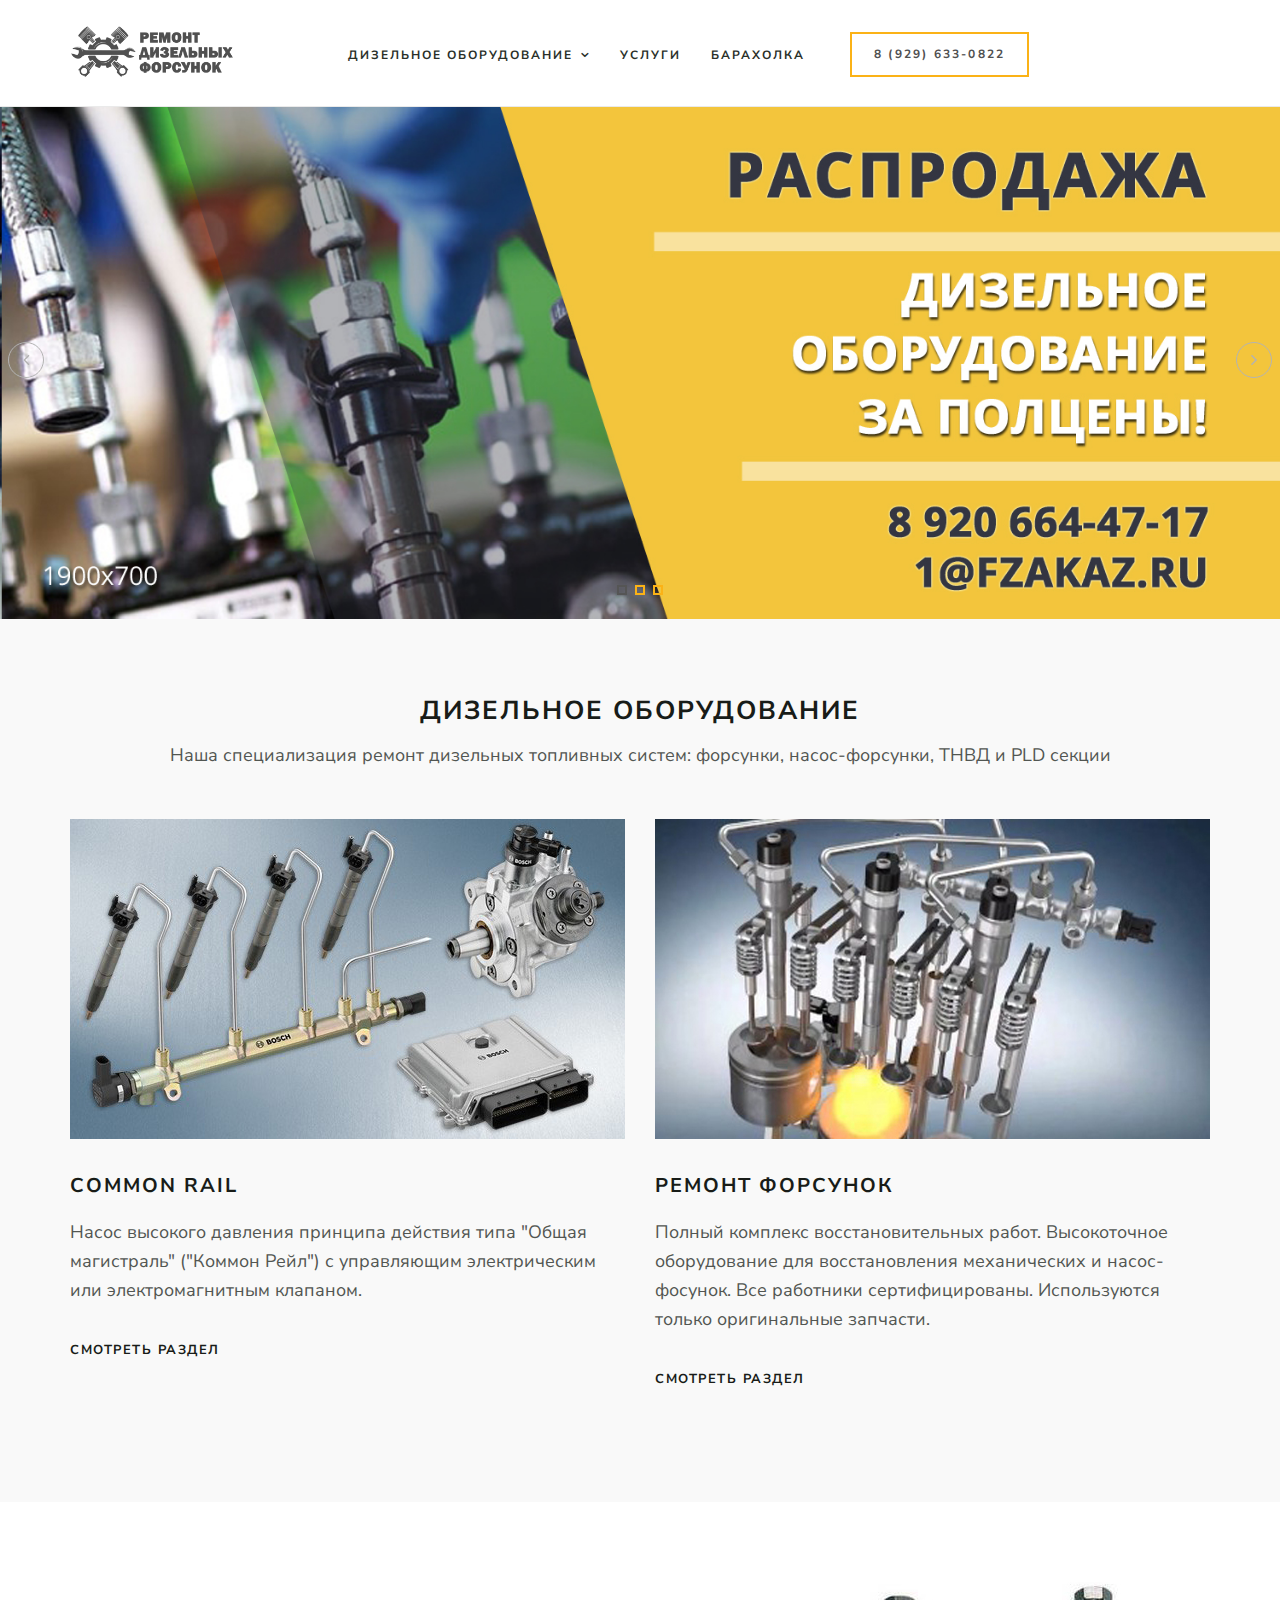
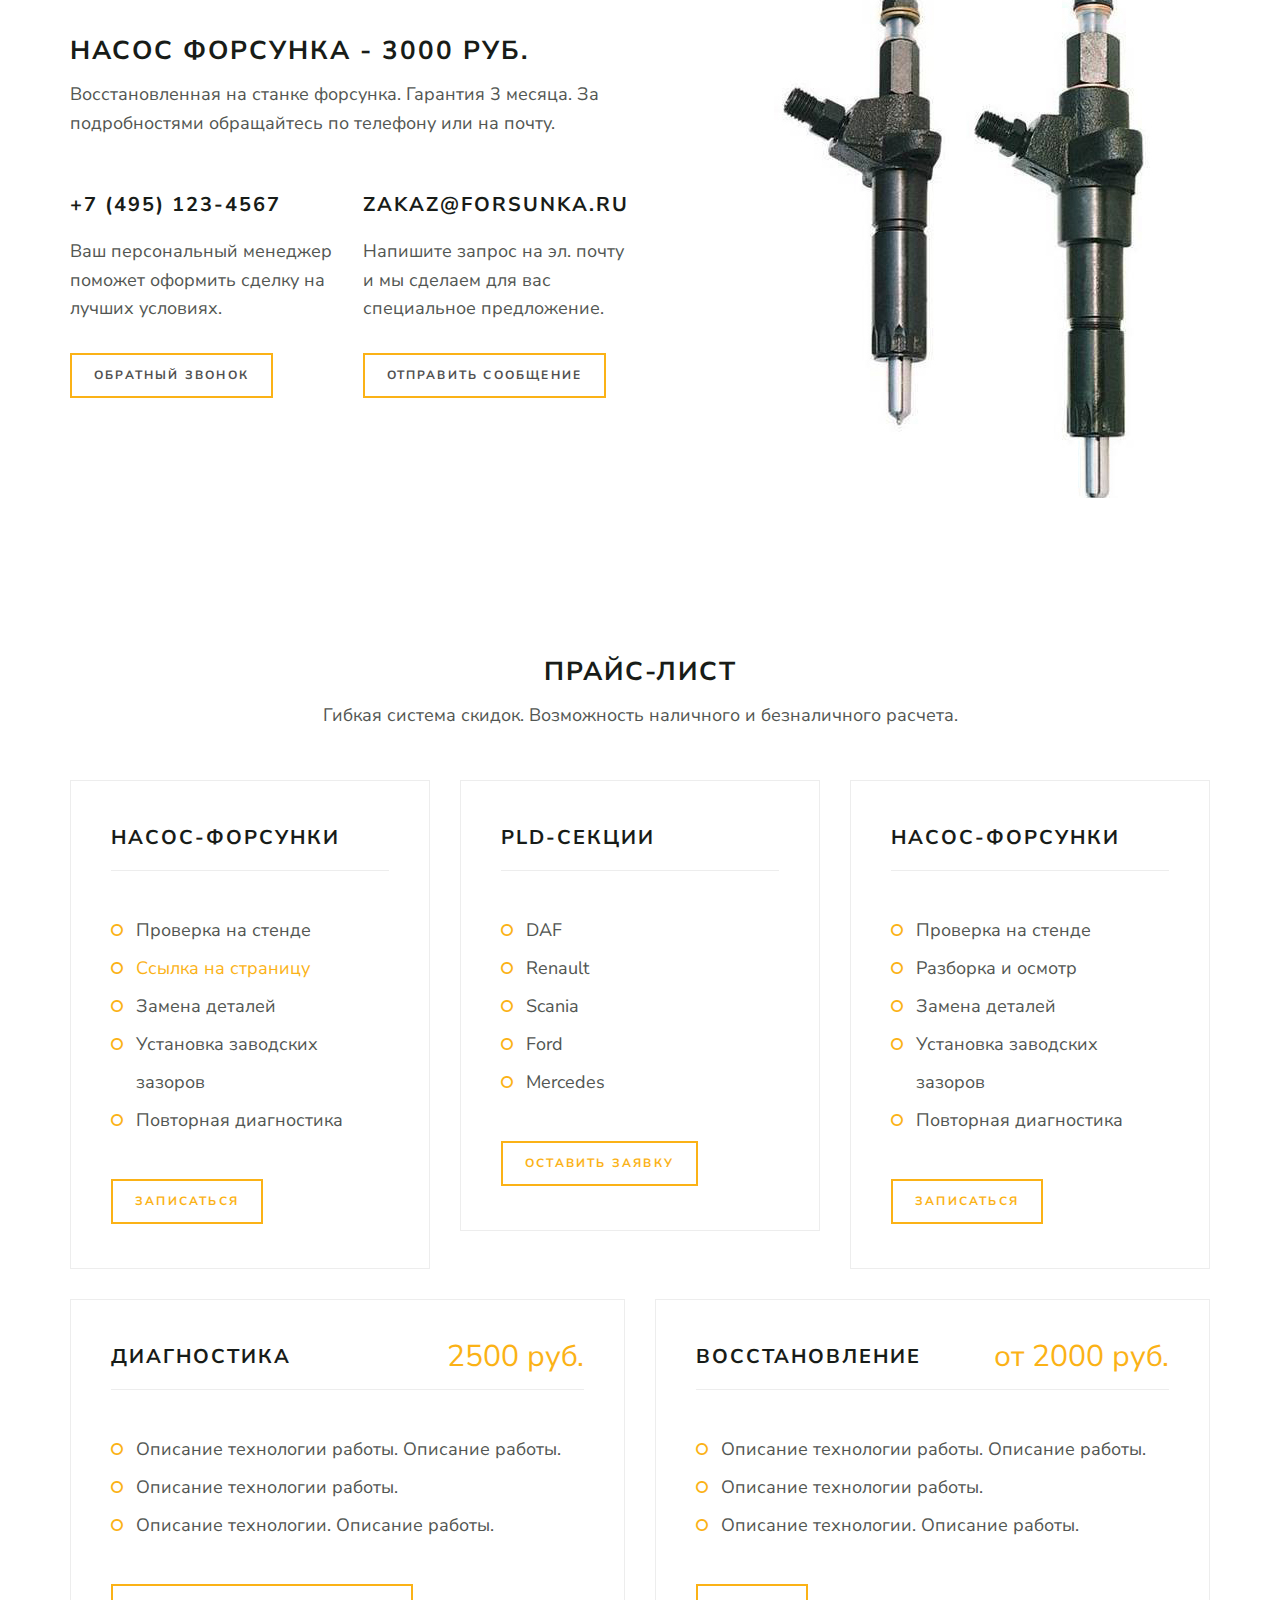
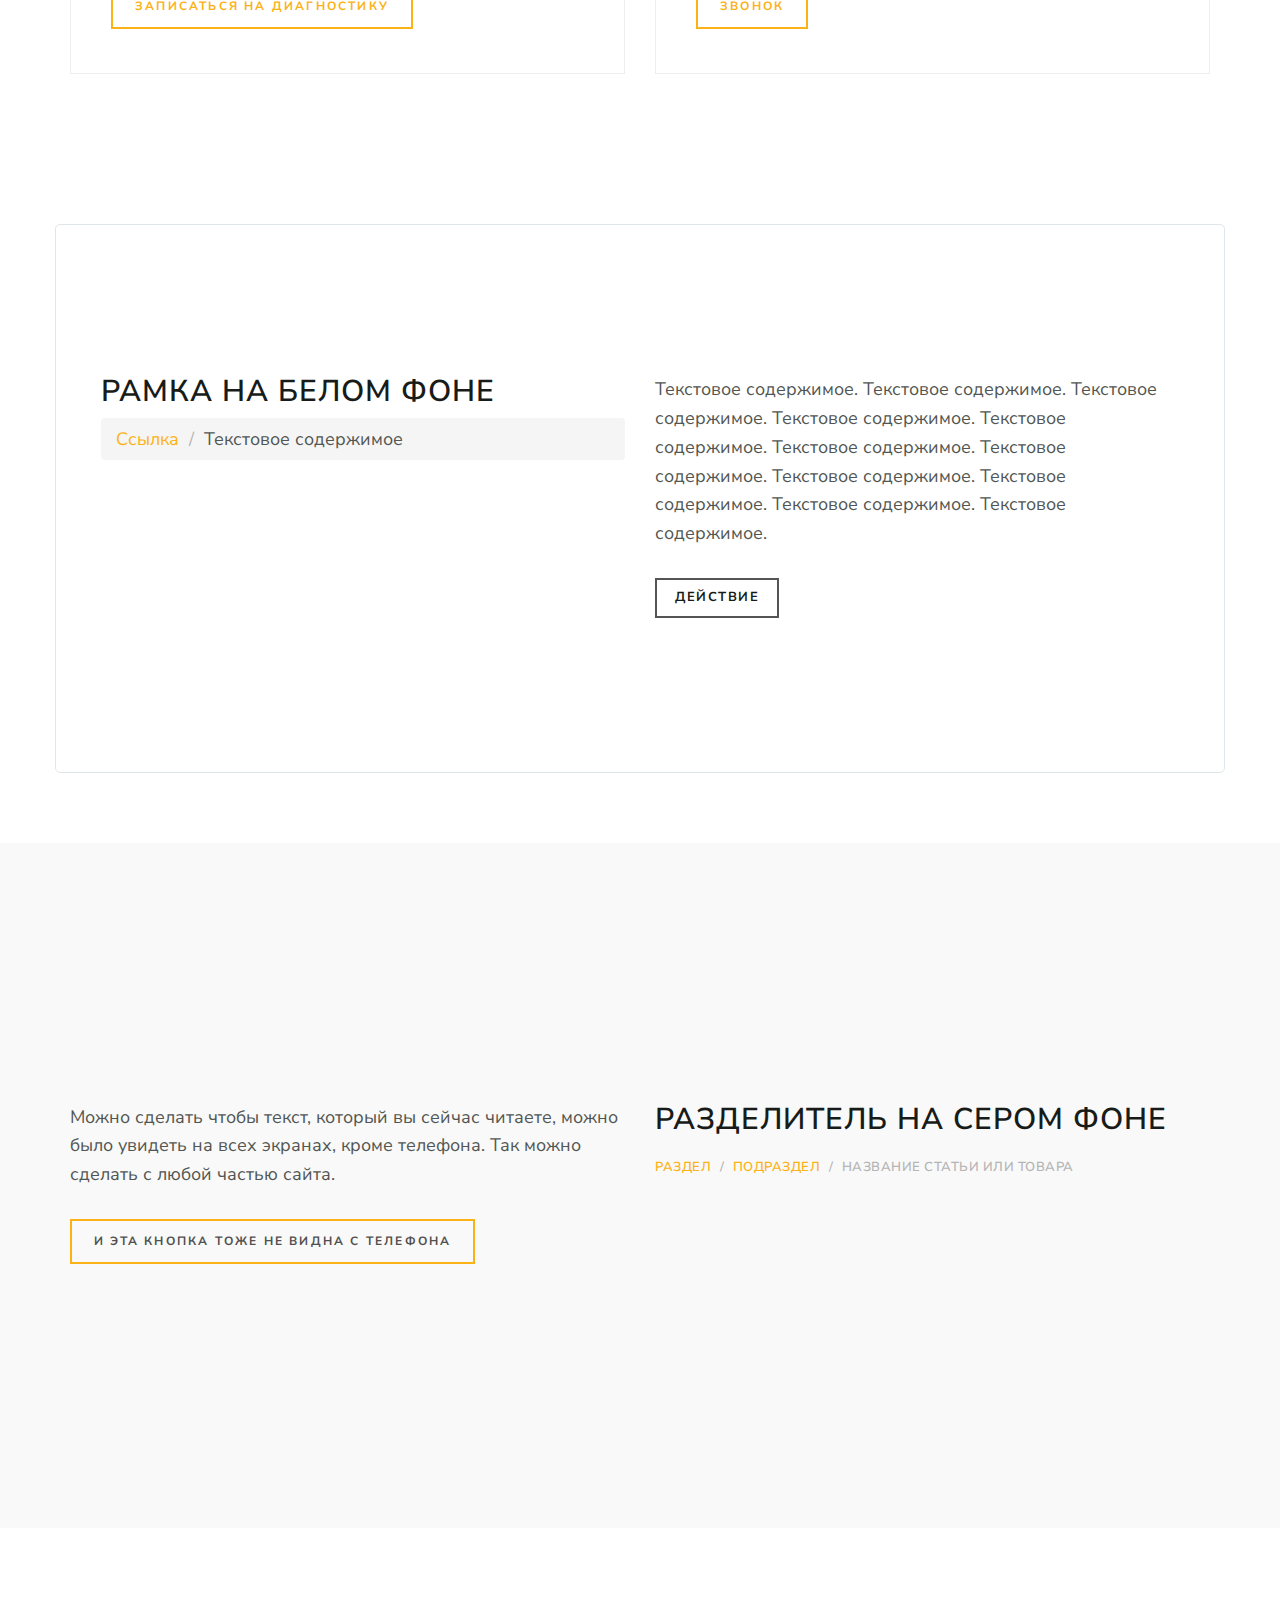
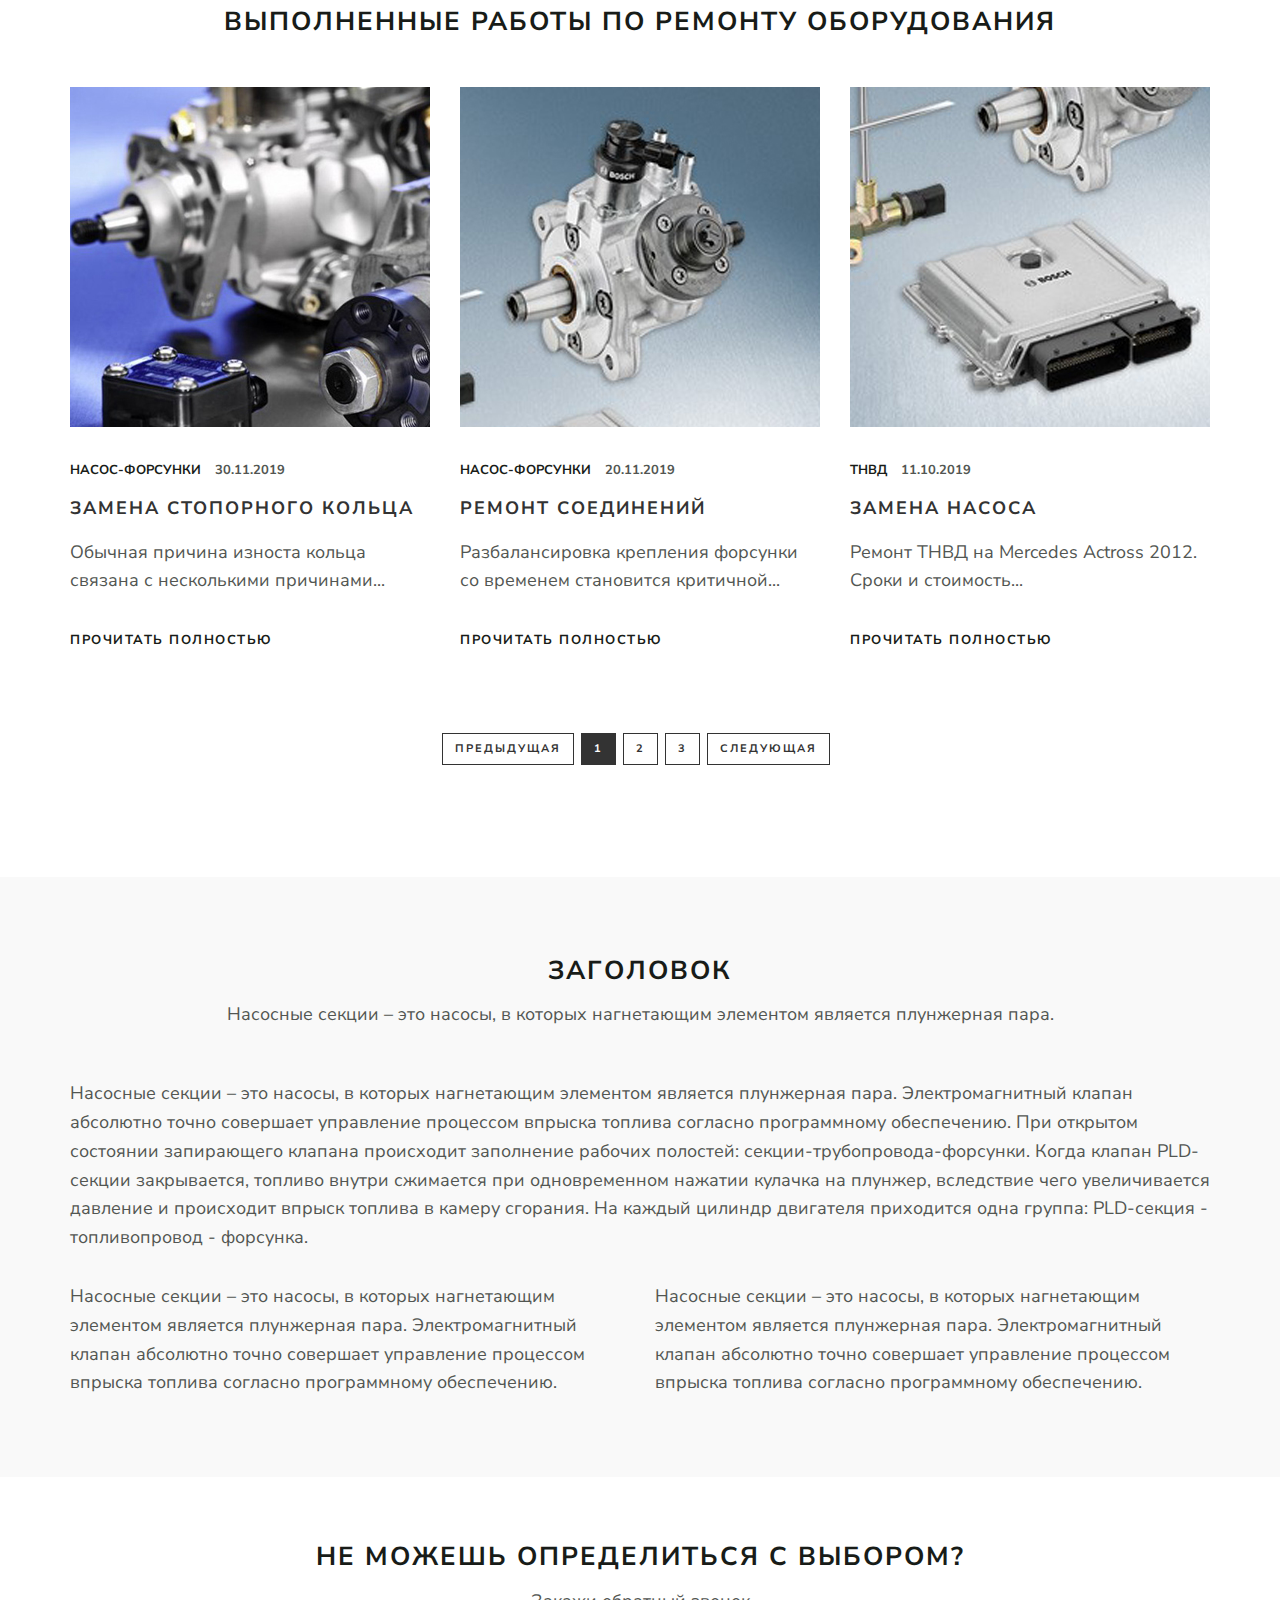
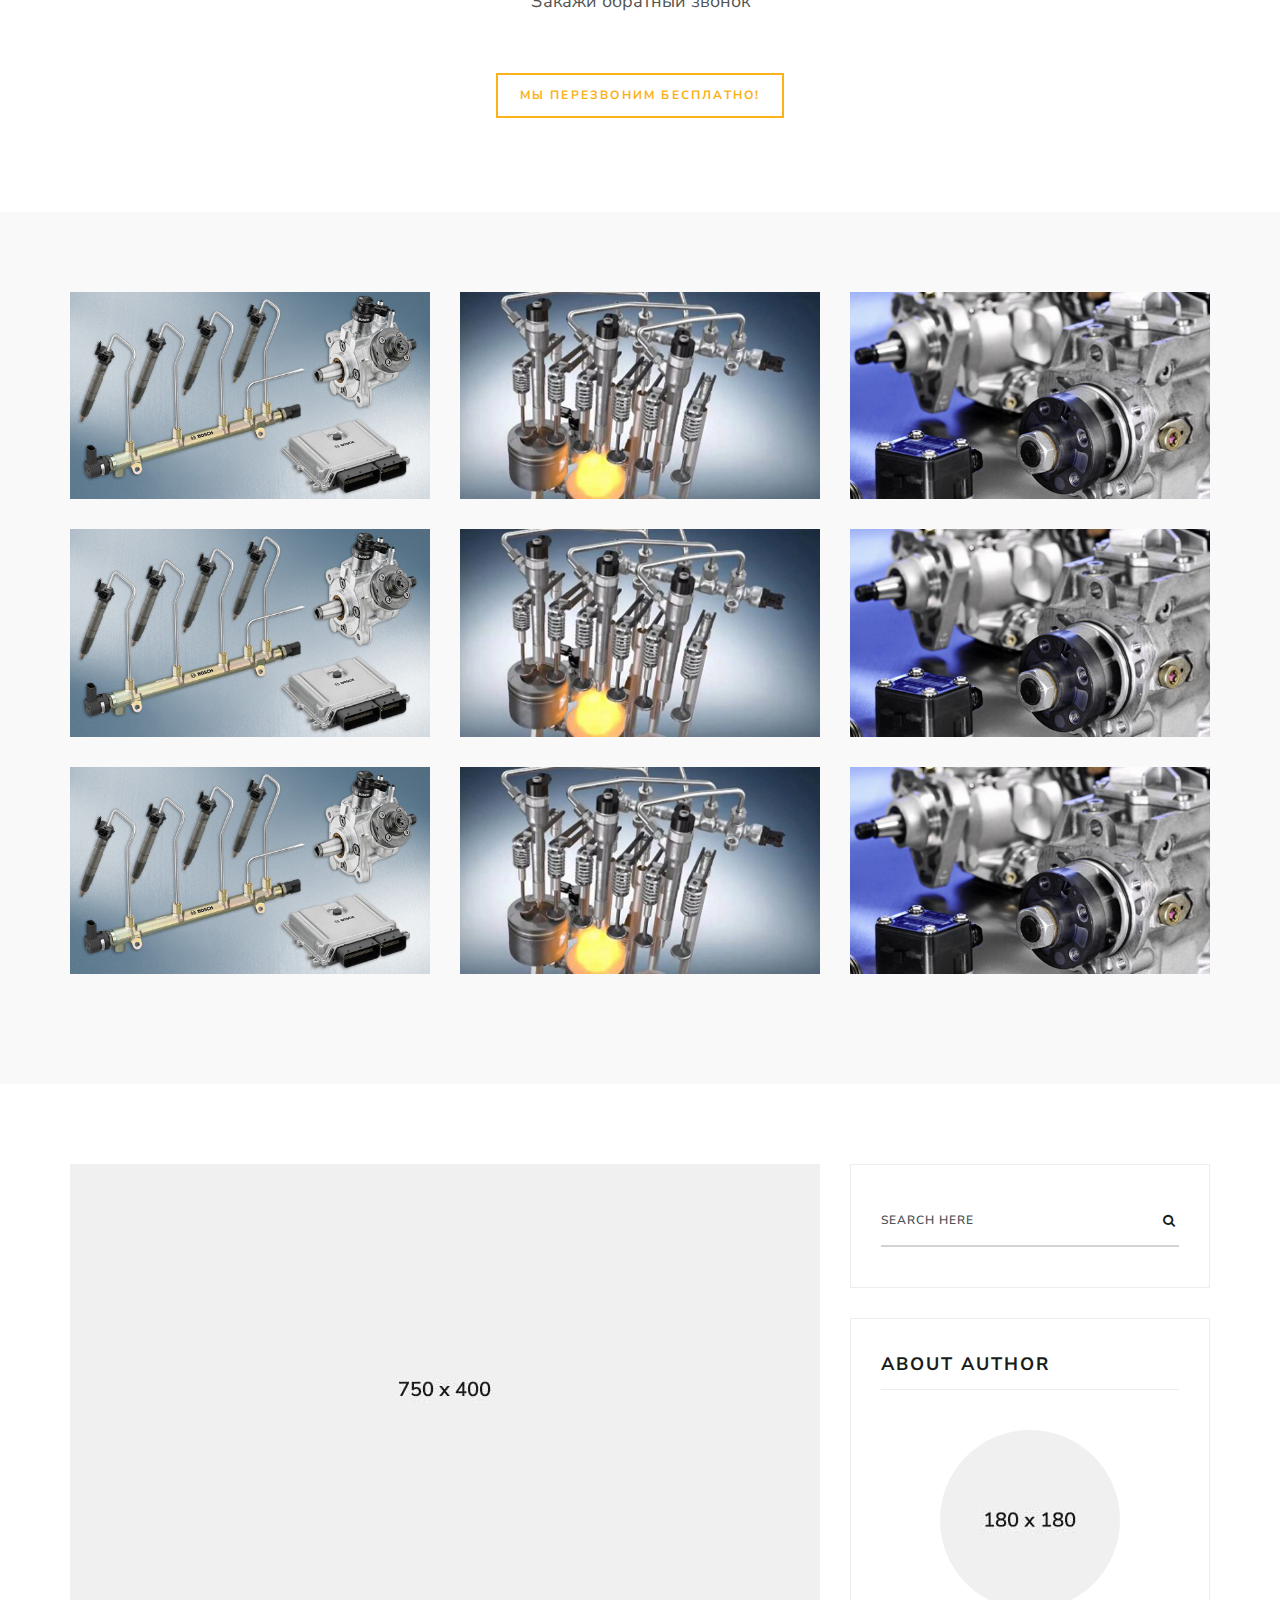
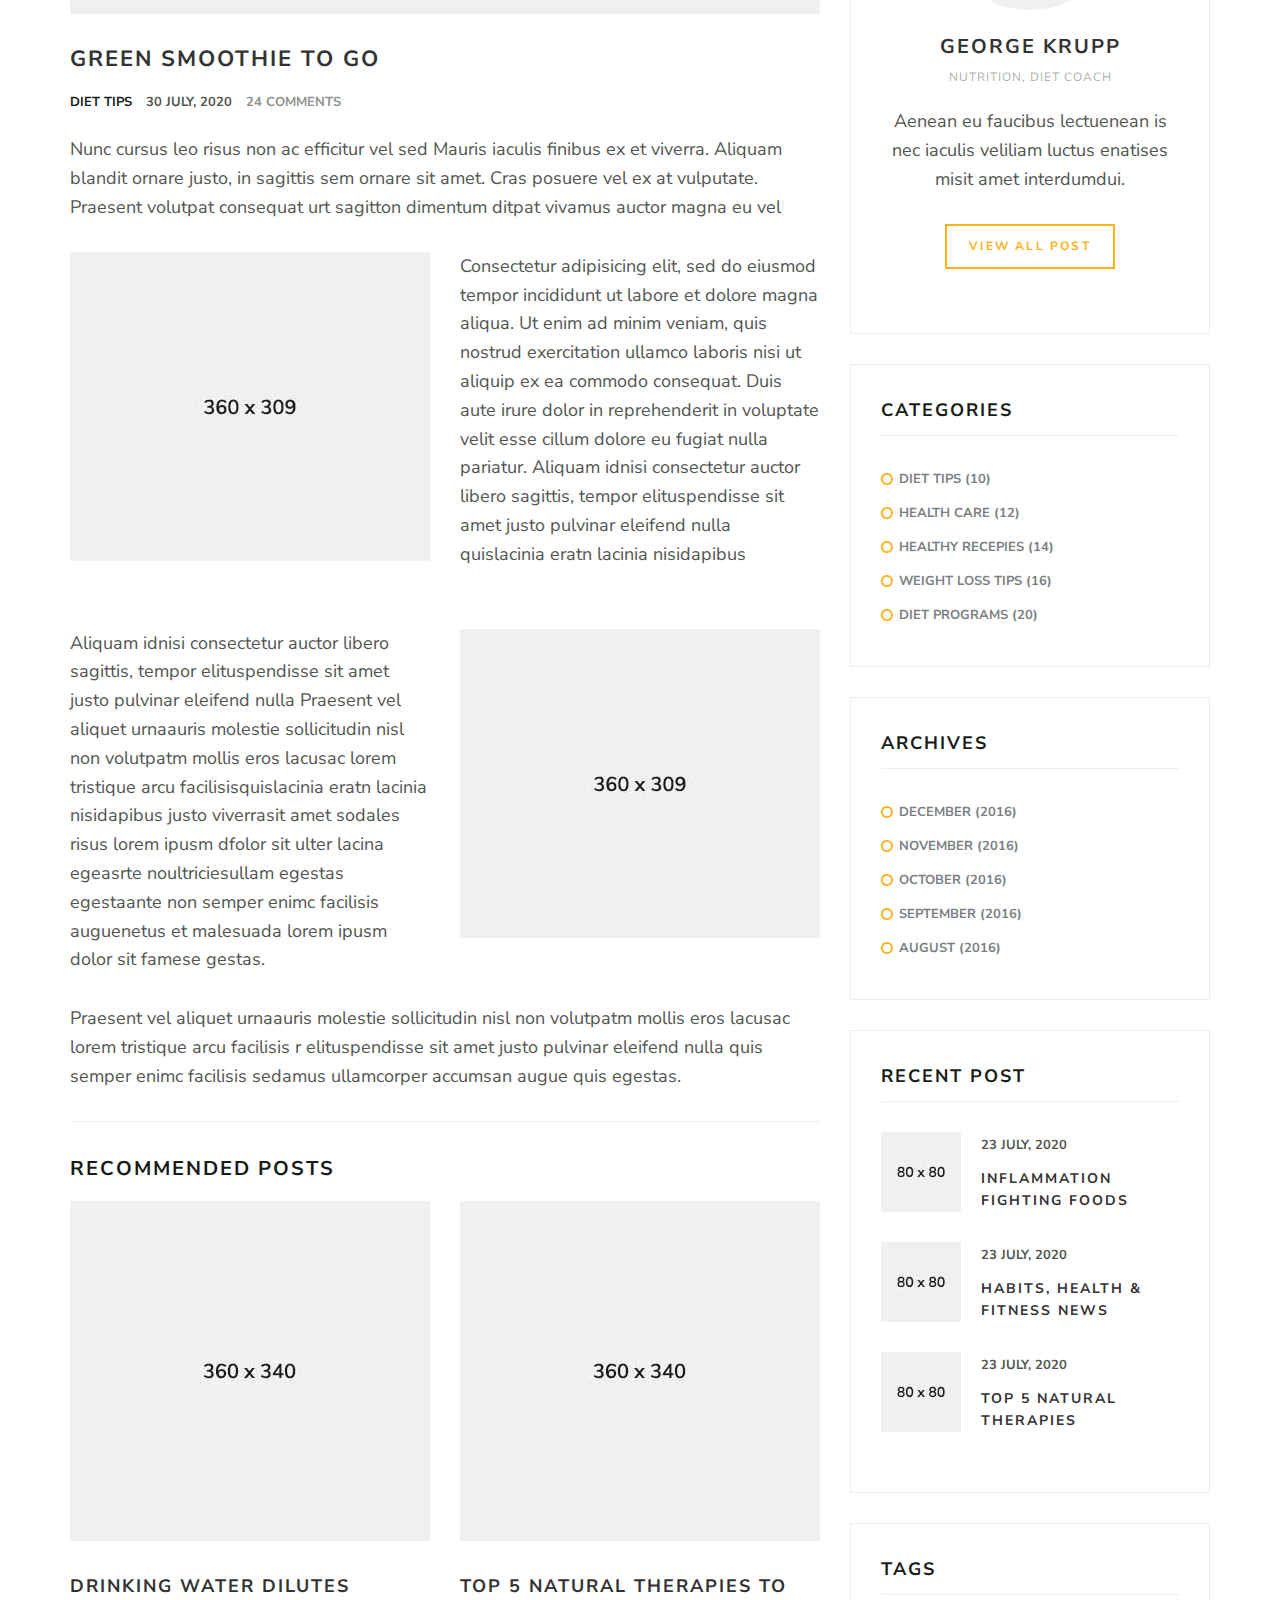
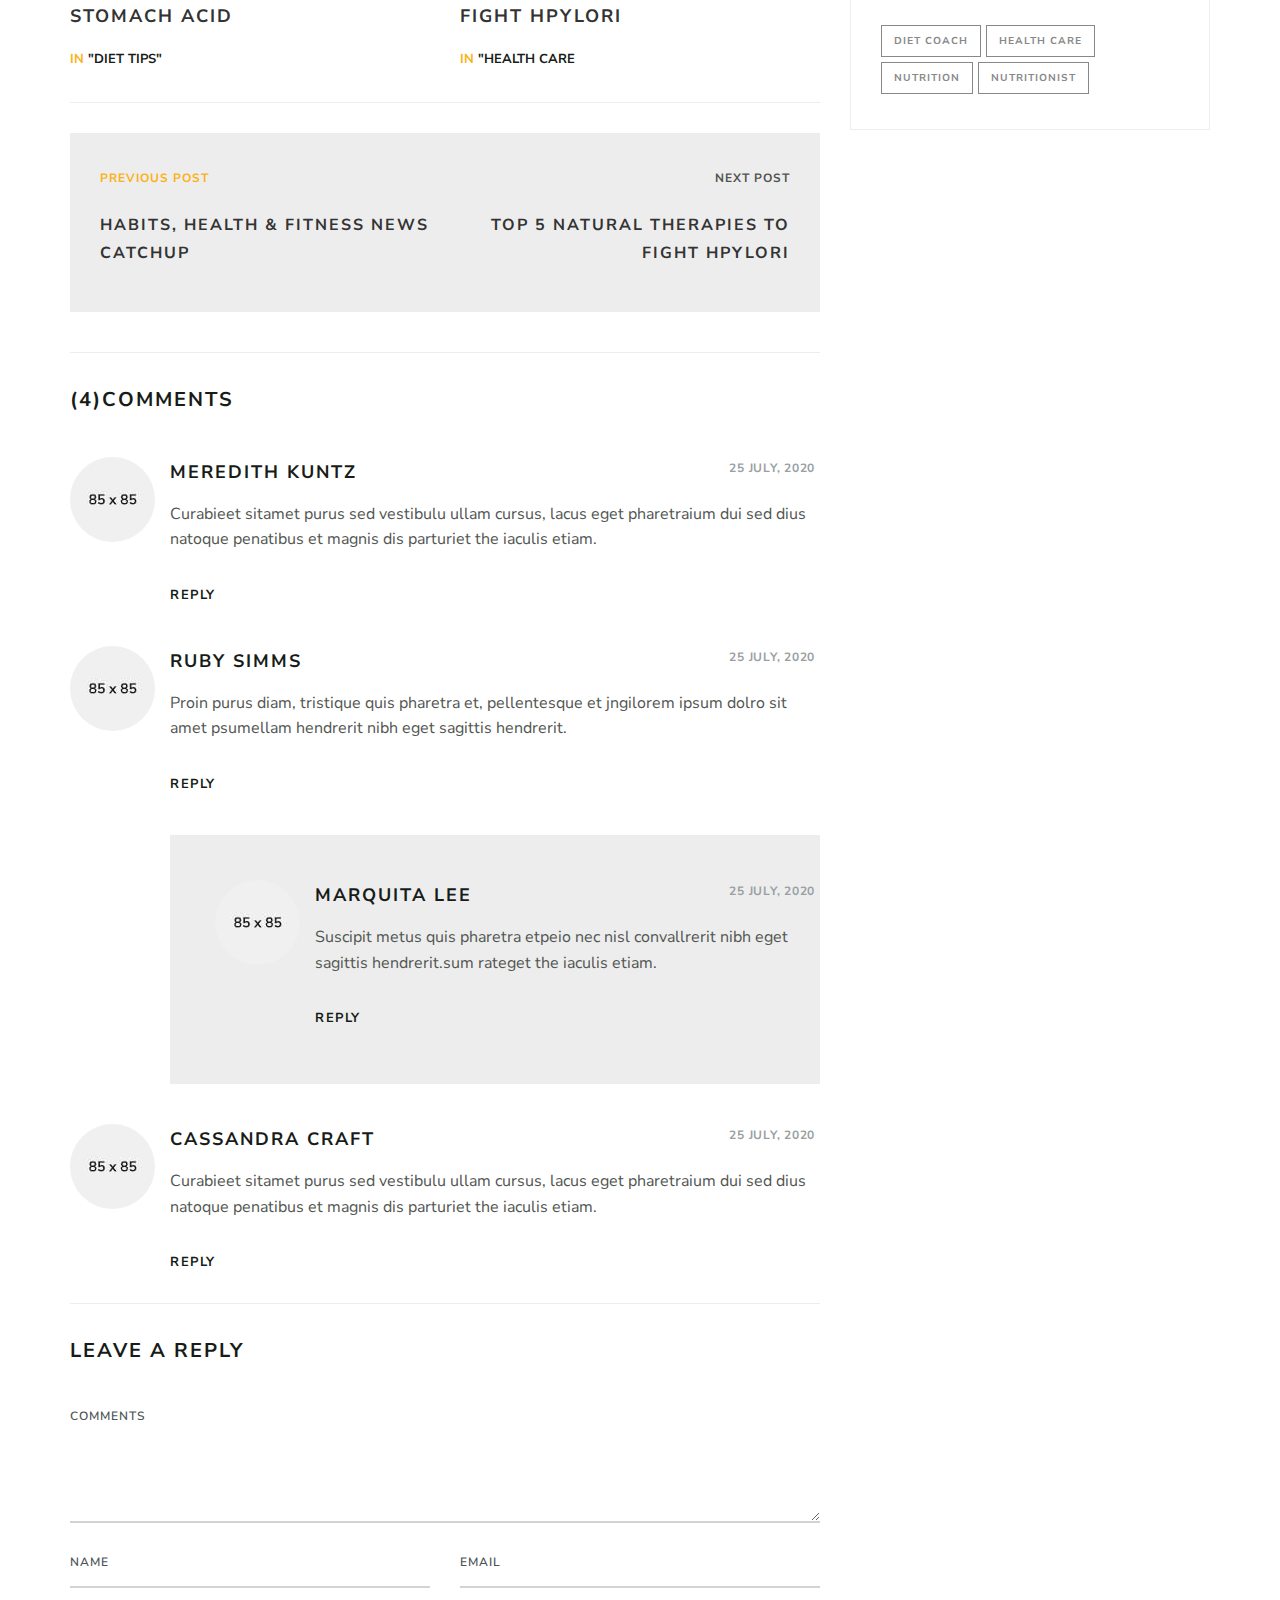
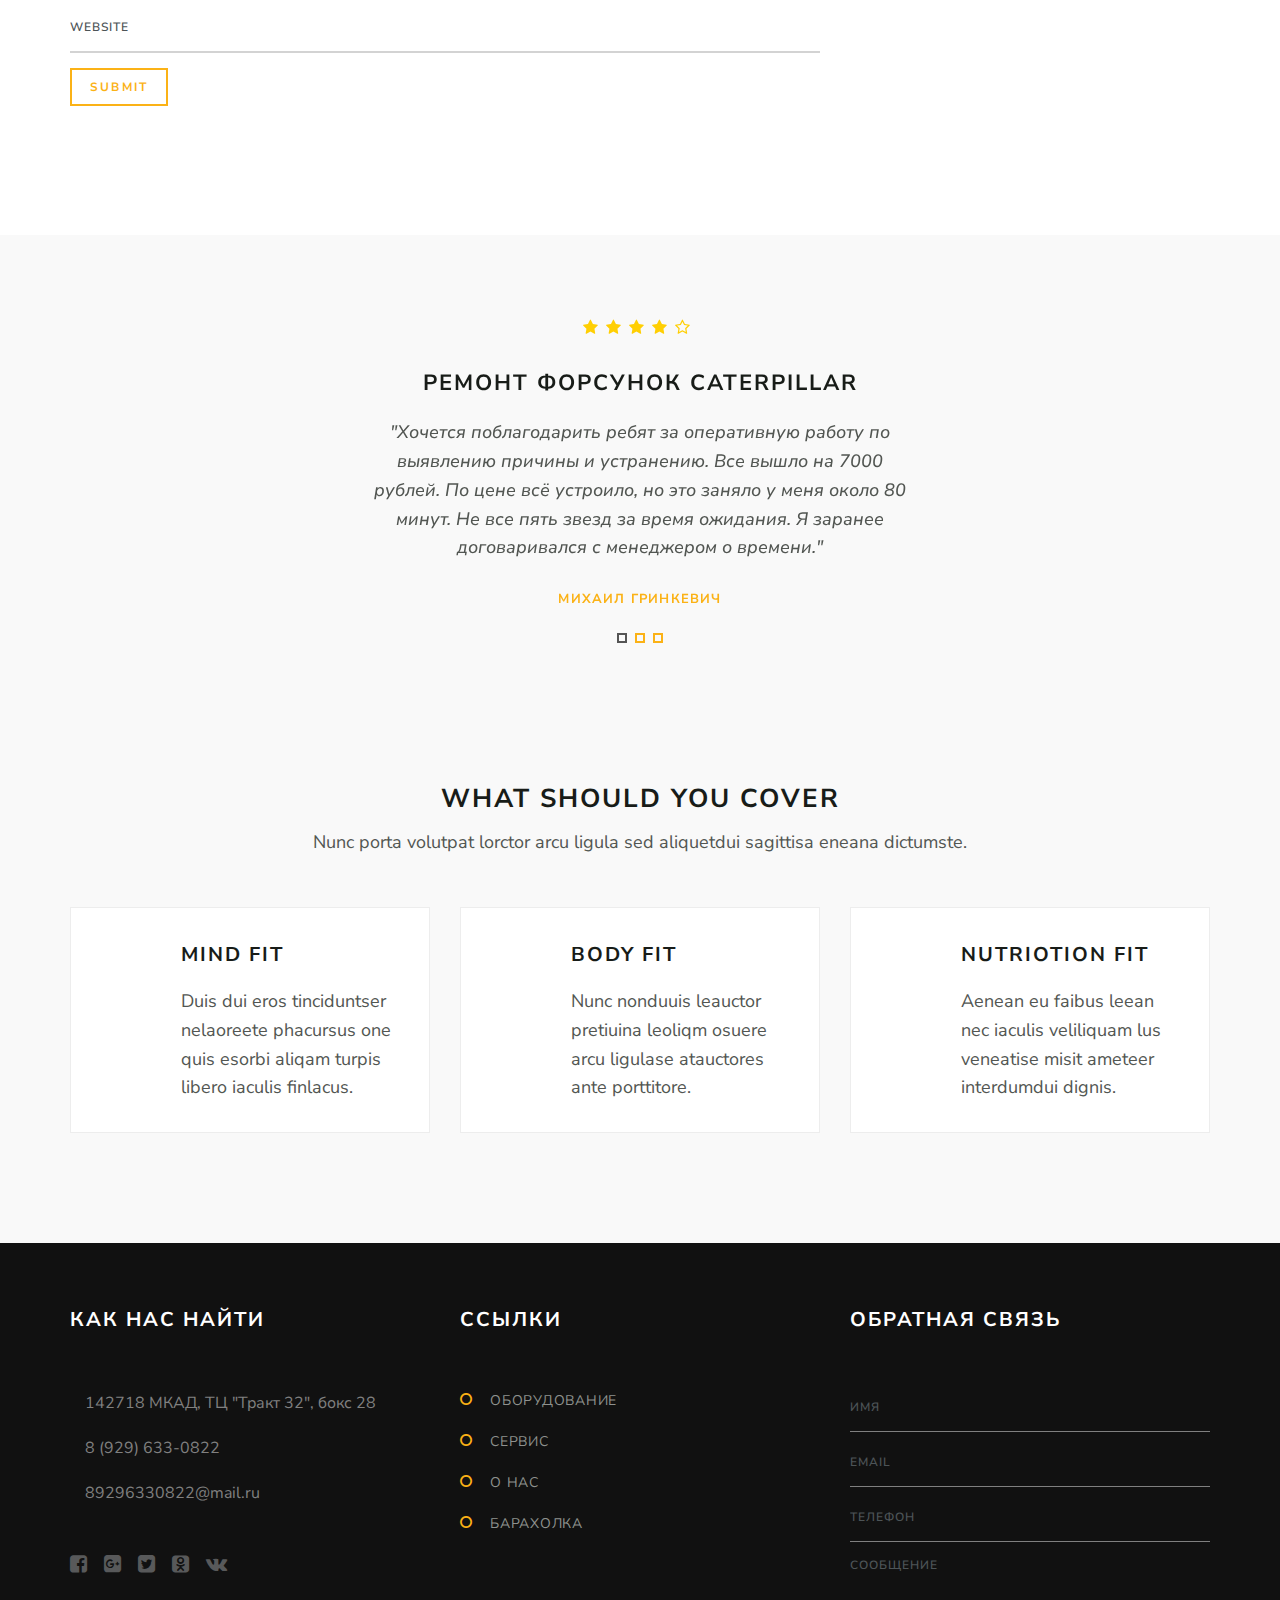
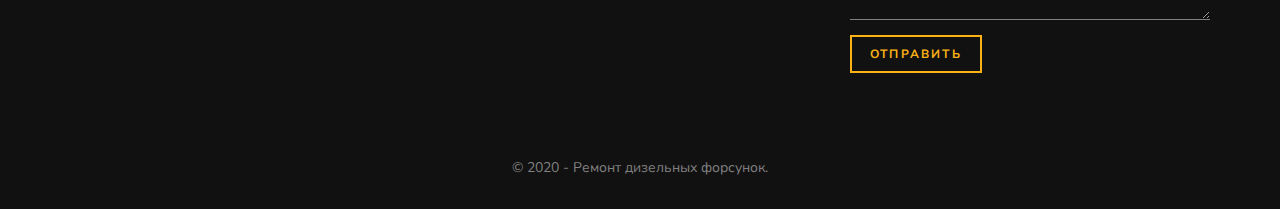
==== commit c10f0437: "1" ====
--- a/index.html
+++ b/index.html
@@ -439,7 +439,6 @@
         </div>
     </div>
 
-
 	<!-- Заголовок + текст + кнопка -->
 	<div class="space-small">
         <div class="container">
@@ -517,7 +516,6 @@
             </div>
         </div>
     </div> 
-
 
 	<!-- 2 КОЛОНКИ  -->
 	<div class="space-medium">
@@ -905,6 +903,56 @@
         </div>
     </div>
     
+	<!-- Заголовок / Текст по центру / 3 колонки -->
+    <div class="space-medium bg-light">
+        <div class="container">
+            <div class="row">
+                <div class="col-lg-12 col-md-12 col-sm-12 col-xs-12">
+                    <div class="section-title">
+                        <!-- section title start-->
+                        <h1>What Should You Cover</h1>
+                        <p>Nunc porta volutpat lorctor arcu ligula sed aliquetdui sagittisa eneana dictumste.</p>
+                    </div>
+                    <!-- /.section title start-->
+                </div>
+            </div>
+            <div class="row">
+                <div class="col-lg-4 col-md-4 col-sm-12 col-xs-12">
+                    <div class="feature-block">
+                        <div class=" feature-icon">
+                            <i class="icon-charging"></i>
+                        </div>
+                        <div class="feature-content">
+                            <h3>Mind Fit</h3>
+                            <p>Duis dui eros tinciduntser nelaoreete phacursus one quis esorbi aliqam turpis libero iaculis finlacus. </p>
+                        </div>
+                    </div>
+                </div>
+                <div class="col-lg-4 col-md-4 col-sm-12 col-xs-12">
+                    <div class="feature-block">
+                        <div class=" feature-icon">
+                            <i class="icon-fitness"></i>
+                        </div>
+                        <div class="feature-content">
+                            <h3>Body Fit</h3>
+                            <p>Nunc nonduuis leauctor pretiuina leoliqm osuere arcu ligulase atauctores ante porttitore.</p>
+                        </div>
+                    </div>
+                </div>
+                <div class="col-lg-4 col-md-4 col-sm-12 col-xs-12">
+                    <div class="feature-block">
+                        <div class=" feature-icon">
+                            <i class="icon-restaurant"></i>
+                        </div>
+                        <div class="feature-content">
+                            <h3>Nutriotion Fit</h3>
+                            <p>Aenean eu faibus leean nec iaculis veliliquam lus veneatise misit ameteer interdumdui dignis. </p>
+                        </div>
+                    </div>
+                </div>
+            </div>
+        </div>
+    </div>
 
     <script type="text/javascript" charset="utf-8" async src="https://api-maps.yandex.ru/services/constructor/1.0/js/?um=constructor%3A17851494f26fd8138f8d5f3243dad832f4173a0aa889d8063cdbd4af727206ba&amp;width=100%25&amp;height=400&amp;lang=ru_RU&amp;scroll=true"></script>
 
@@ -921,7 +969,7 @@
                             <ul>
                                 <li> <i class="icon-placeholder"></i>142718 МКАД, ТЦ "Тракт 32", бокс 28</li>
                                 <li><i class="icon-phone-call"></i>8 (929) 633-0822</li>
-                                <li><i class="icon-envelope"></i>info@forsunki.ru</li>
+                                <li><i class="icon-envelope"></i>89296330822@mail.ru</li>
                             </ul>
                         </div>
                         <div class="footer-social"> <a href="#"><span><i class="fa fa-facebook-square"></i></span></a> <a href="#"><span><i class="fa fa-google-plus-square"></i></span> </a> <a href="#"><span class="active"><i class="fa fa-twitter-square"></i> </span></a> <a href="#"><span><i class=" fa fa-odnoklassniki-square"></i> </span></a> <a href="#"><span><i class="fa fa-vk"></i></span></a> </div>
@@ -969,8 +1017,7 @@
                     <div class="tiny-footer">
                         <p>© 2020 - Ремонт дизельных форсунок.</p>
                     </div>
-                </div>
-                <!-- //// ПОСЛЕДНЯЯ ПОЛОСА ВО ВСЮ ШИРИНУ -->            
+                </div>                
             </div>
         </div>
     </div>
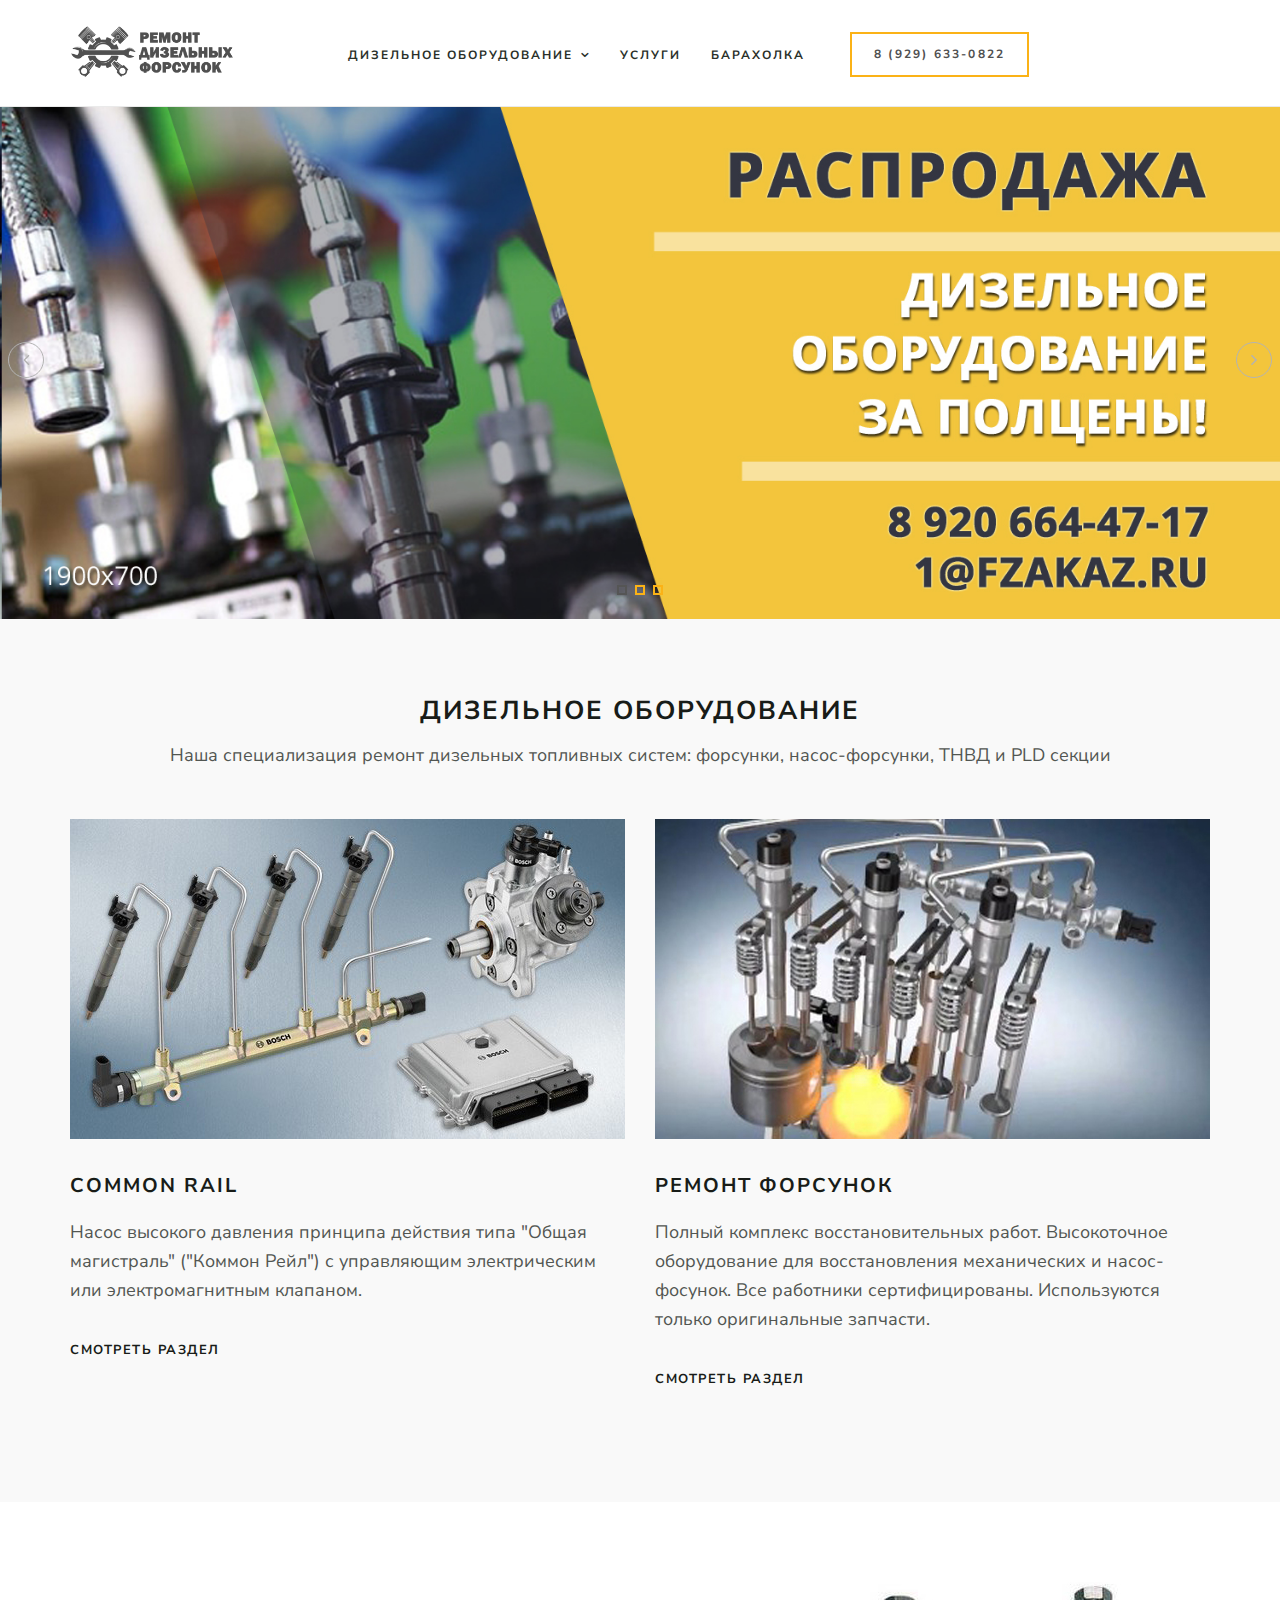
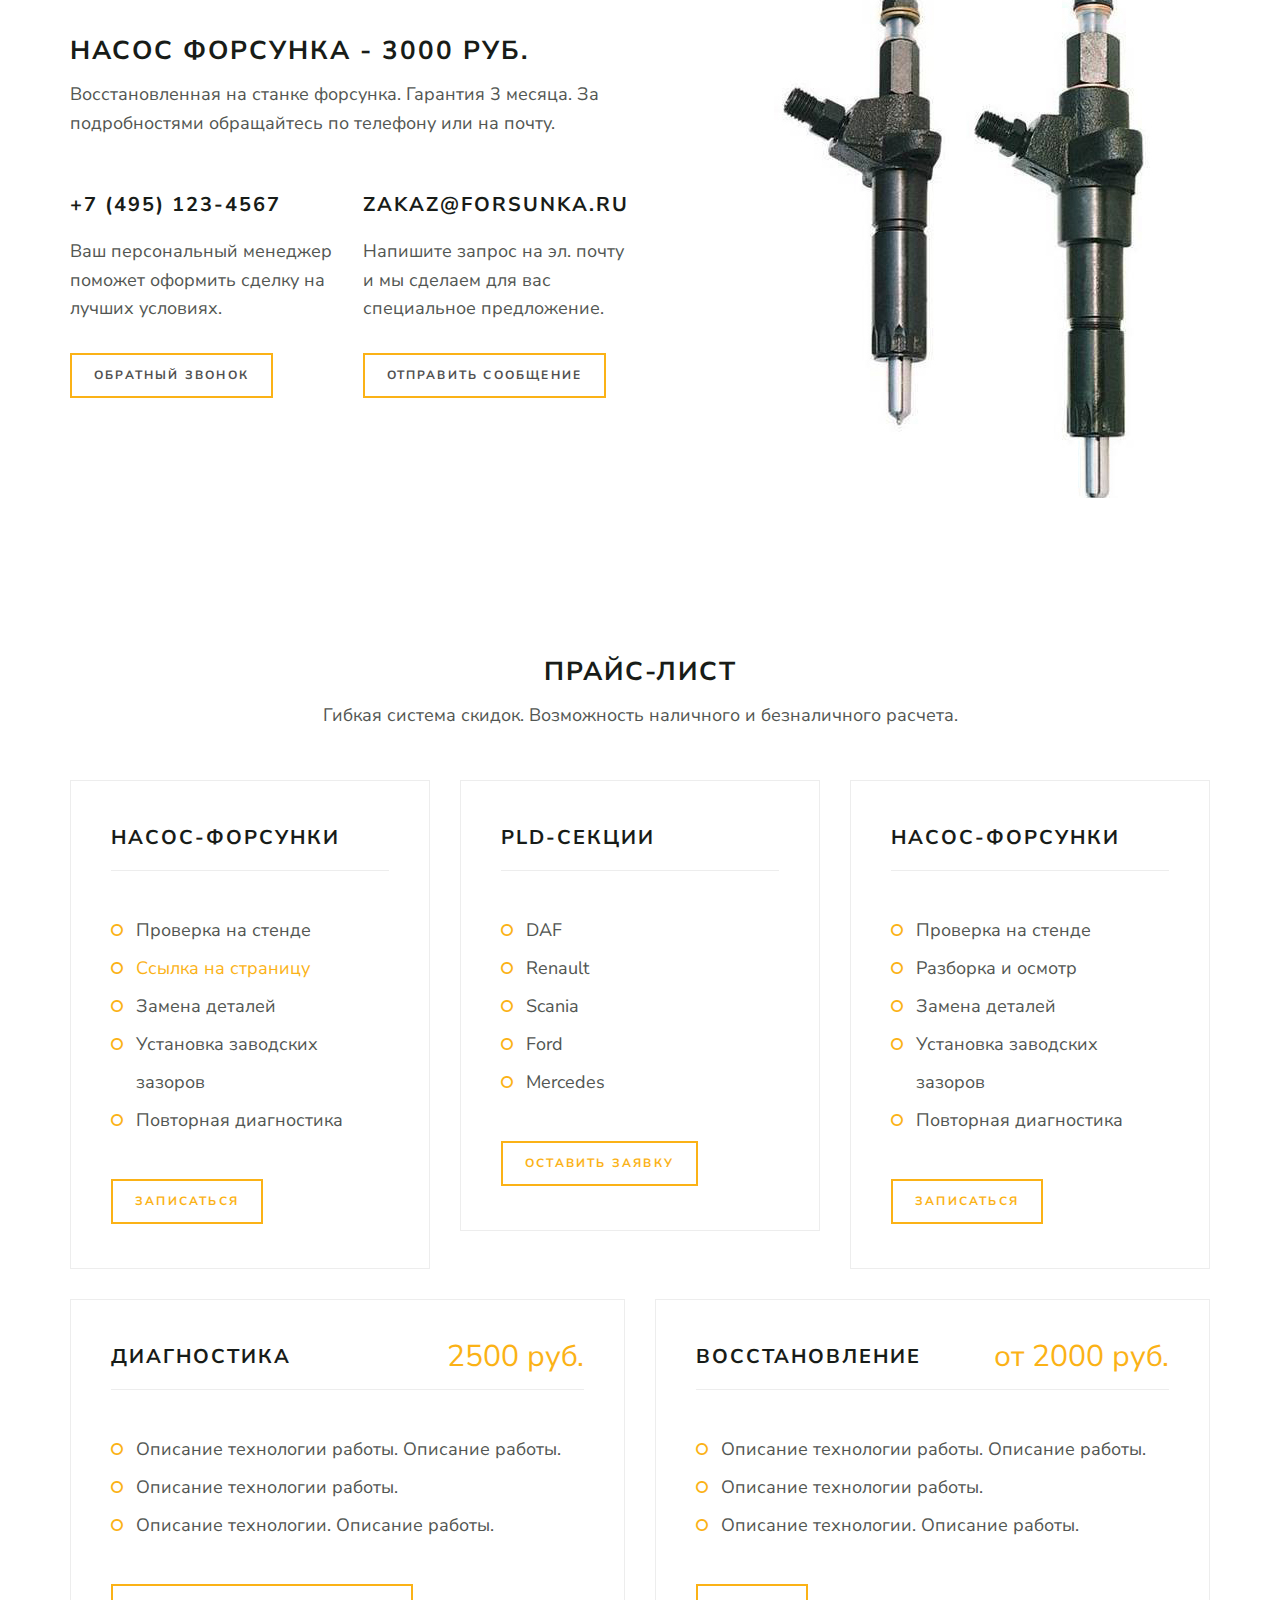
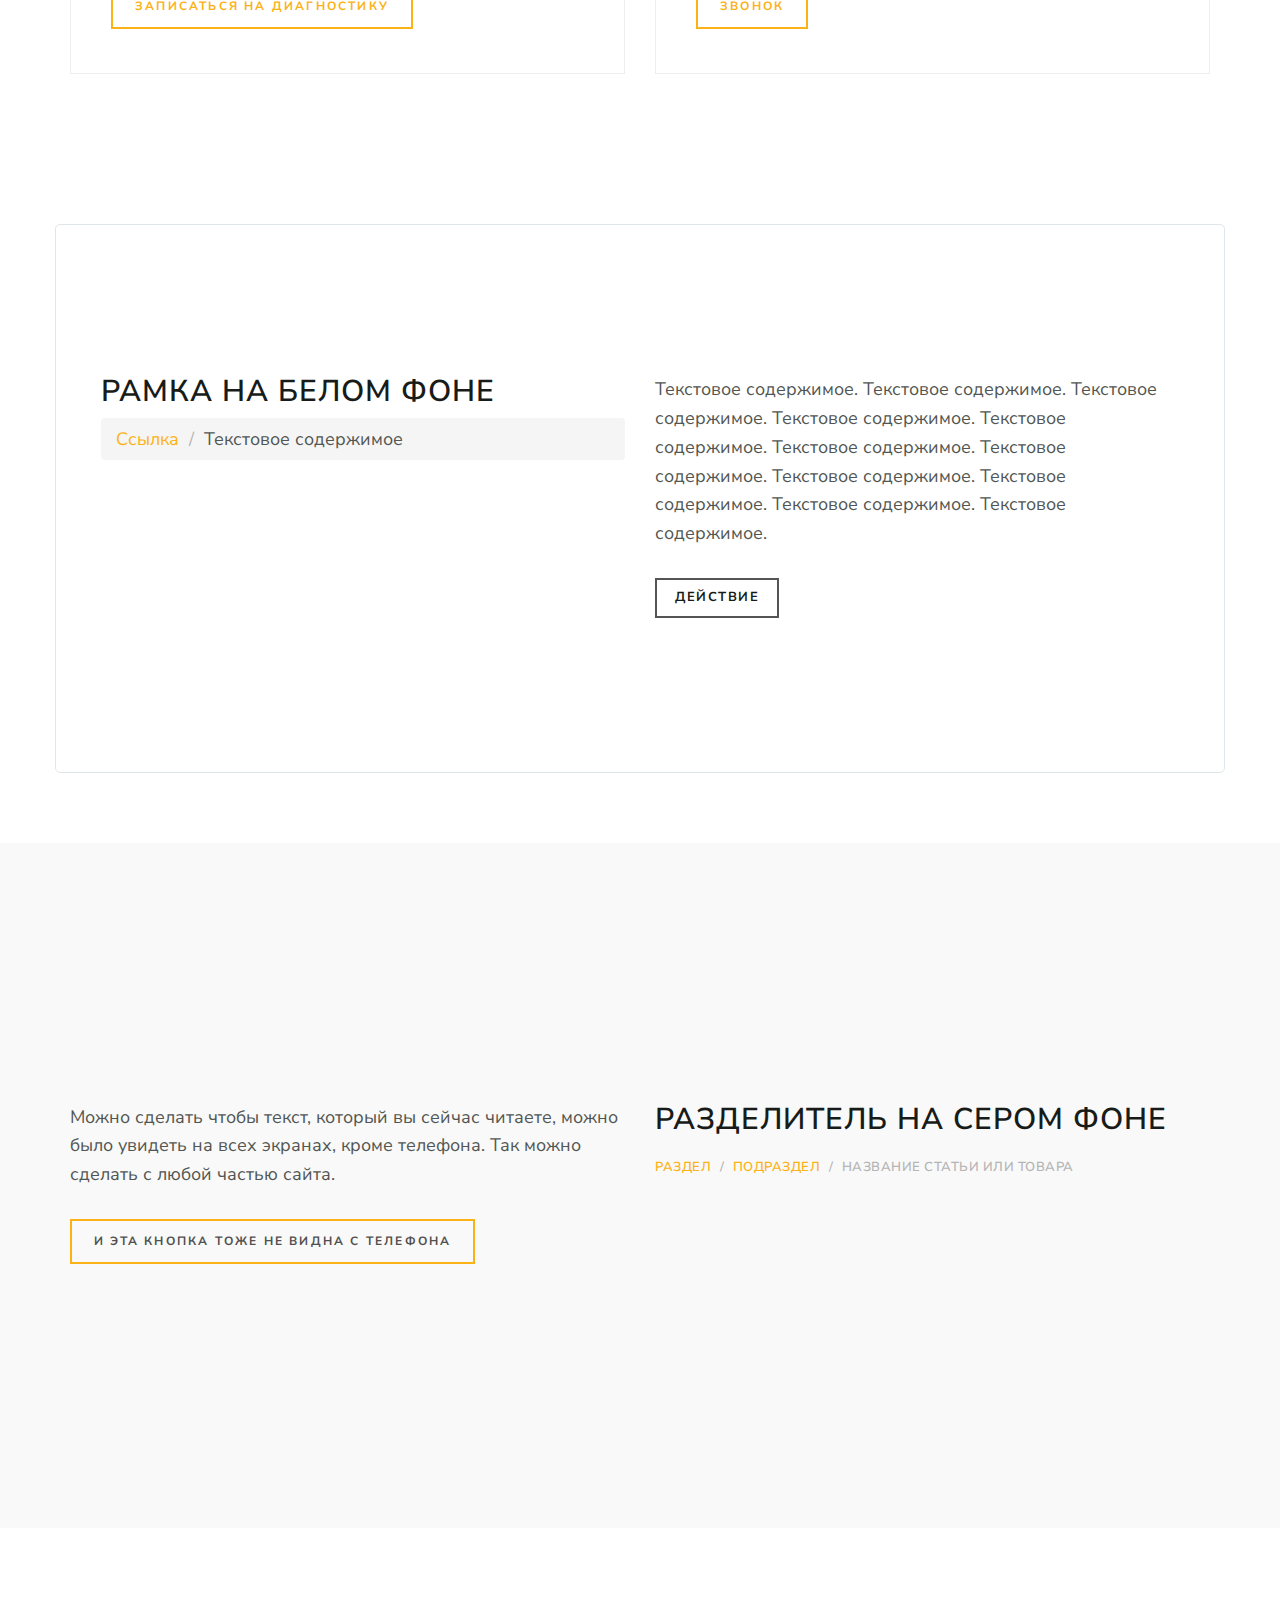
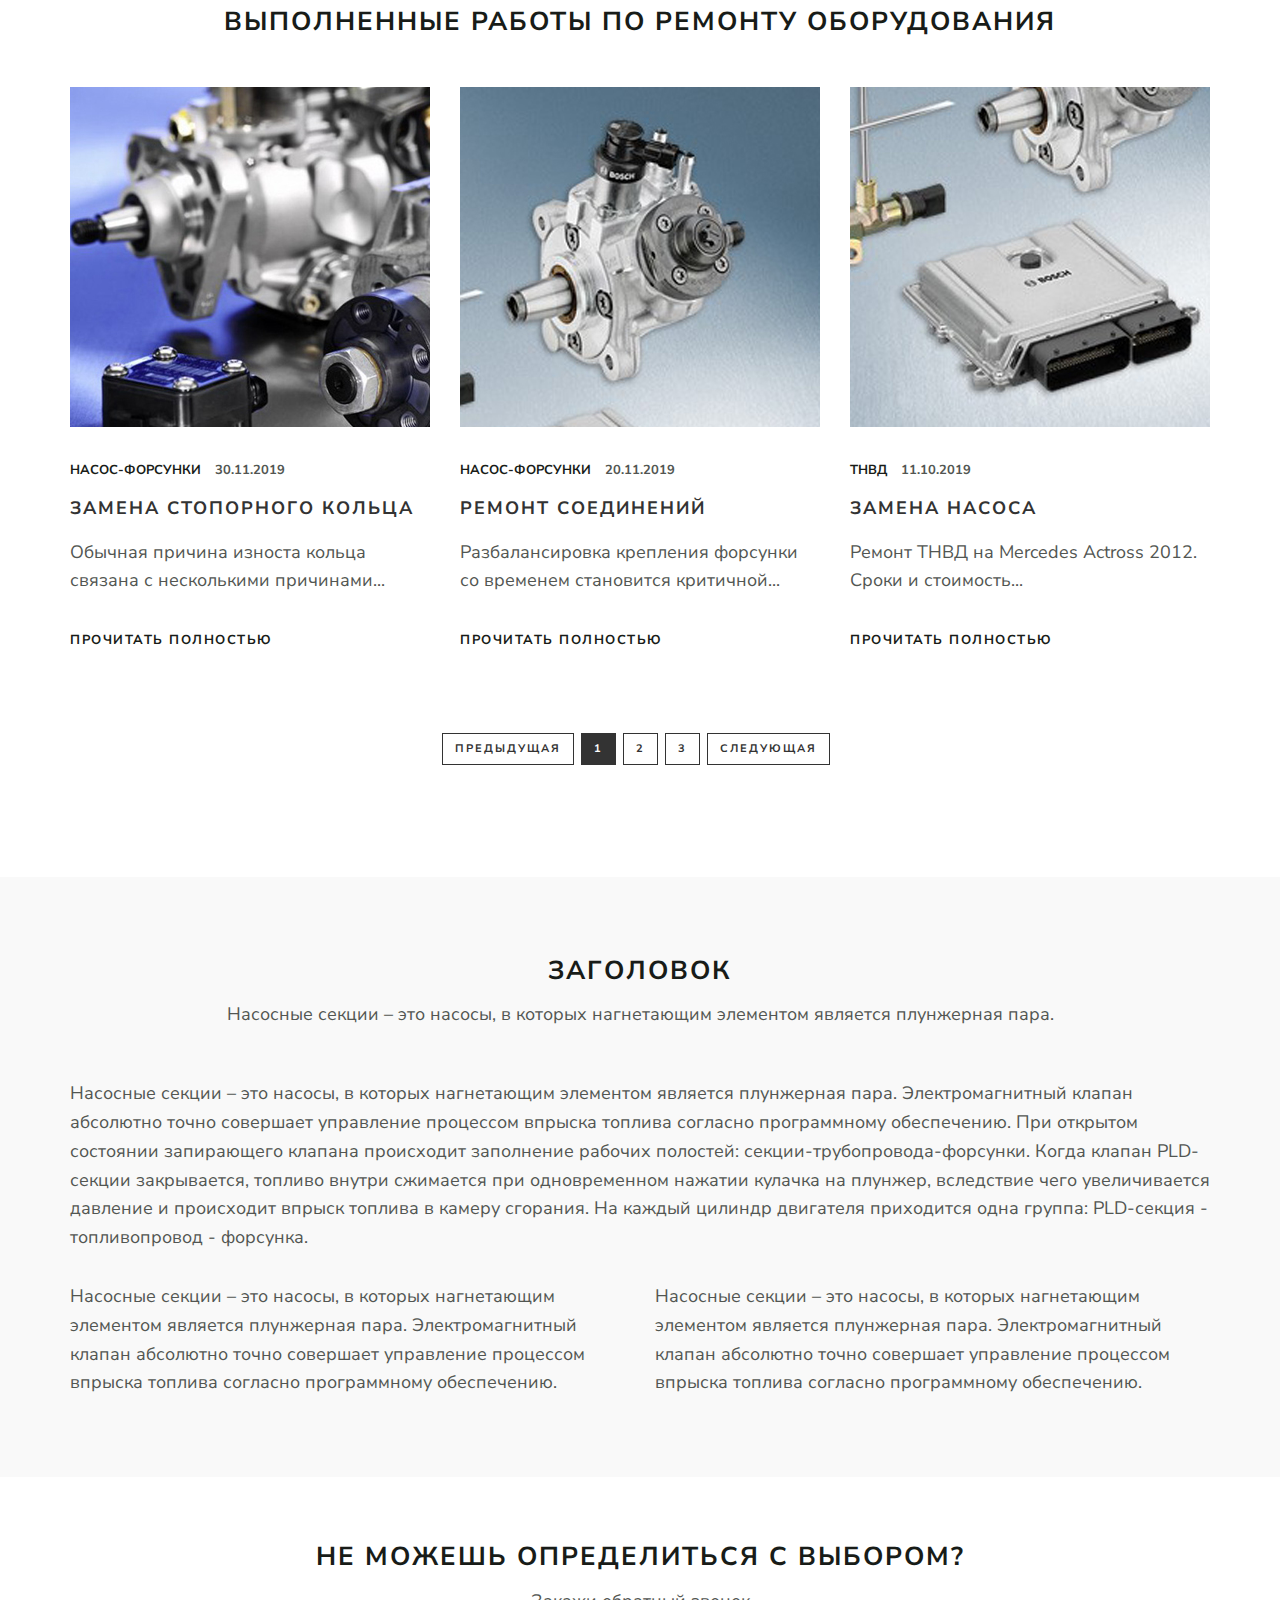
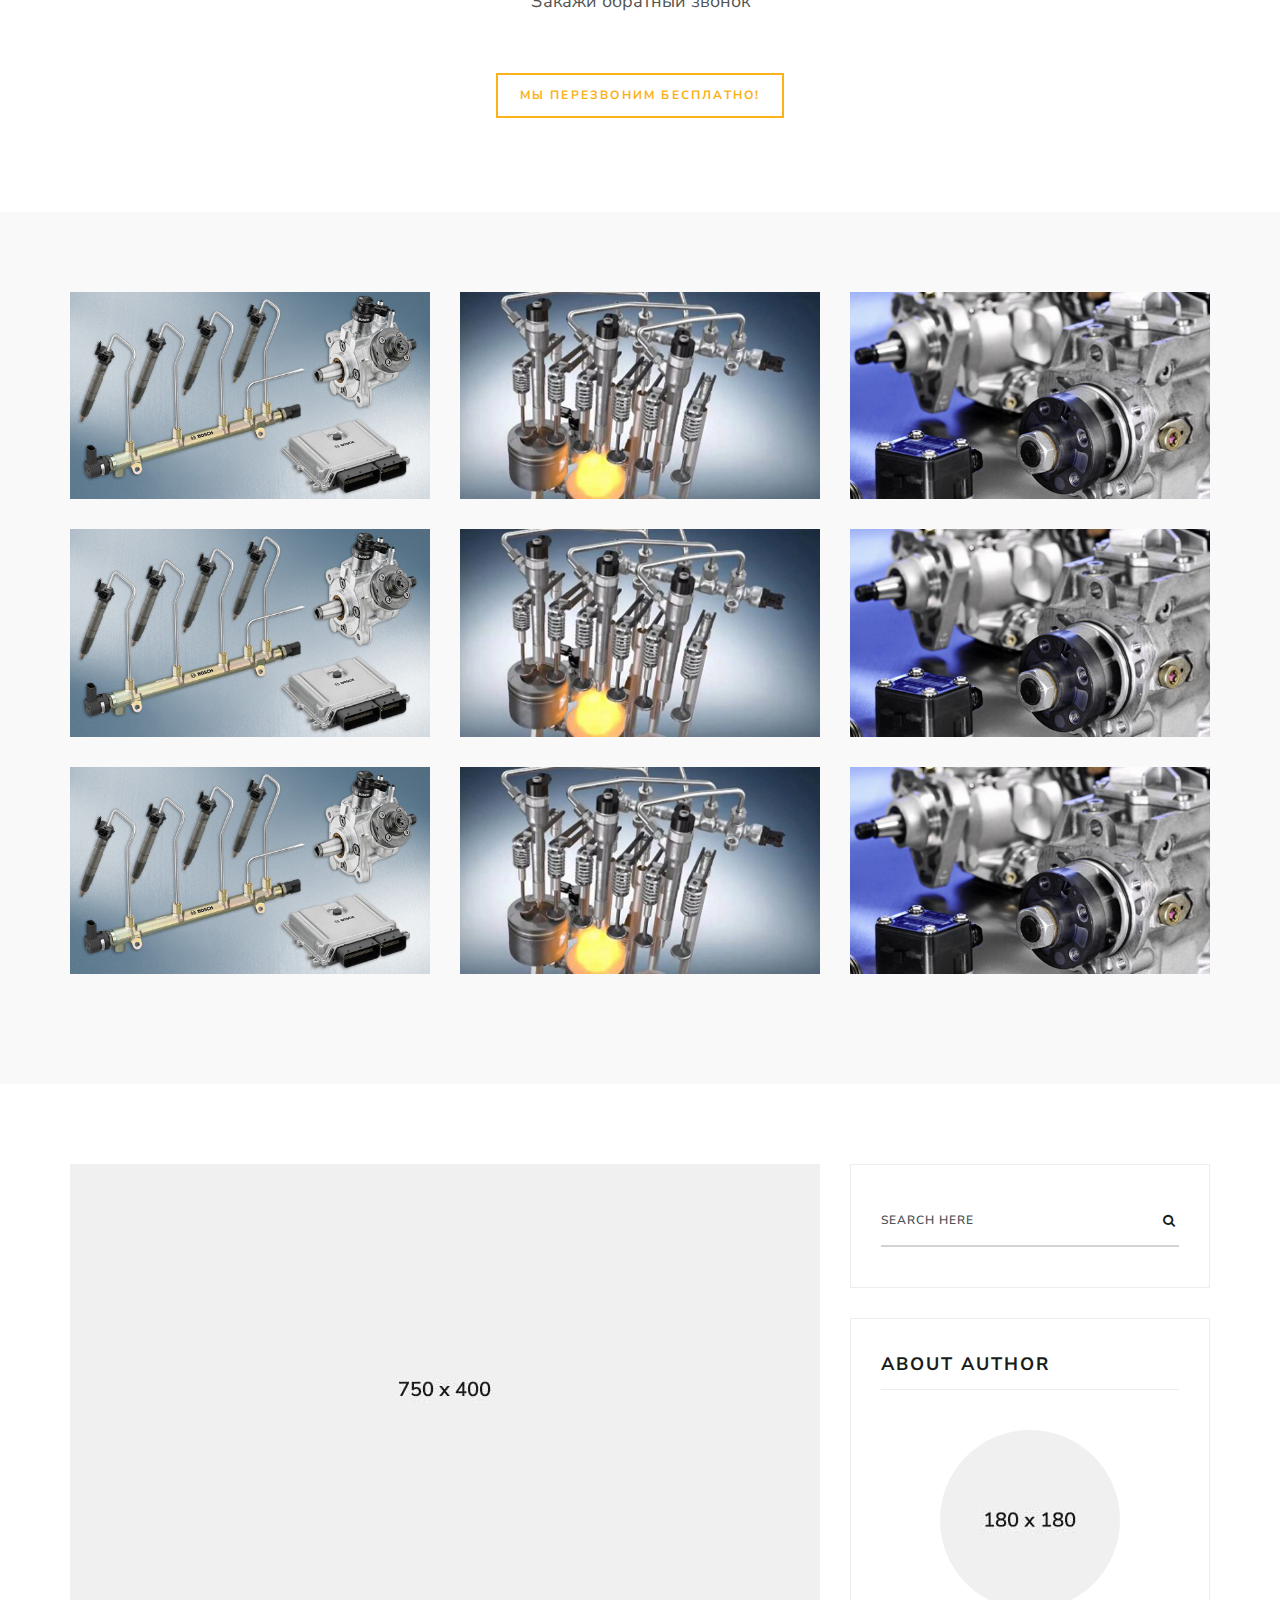
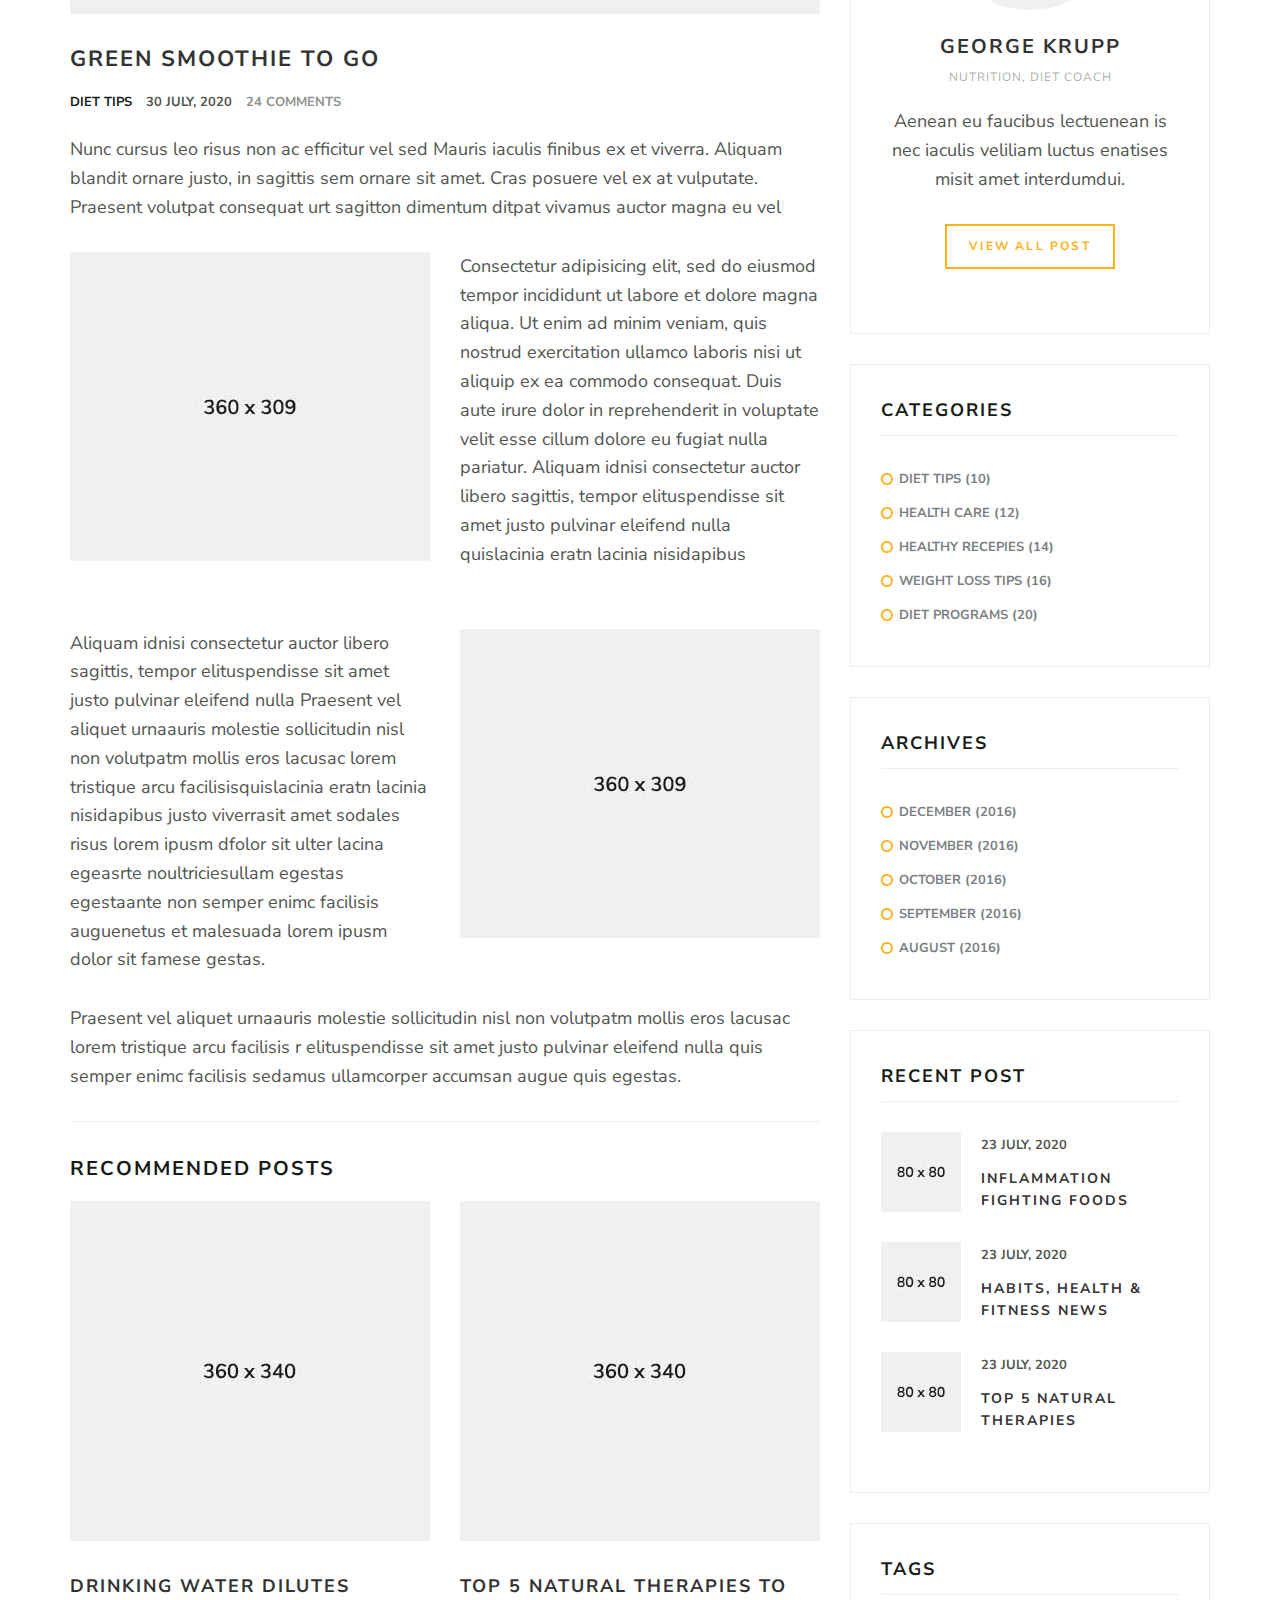
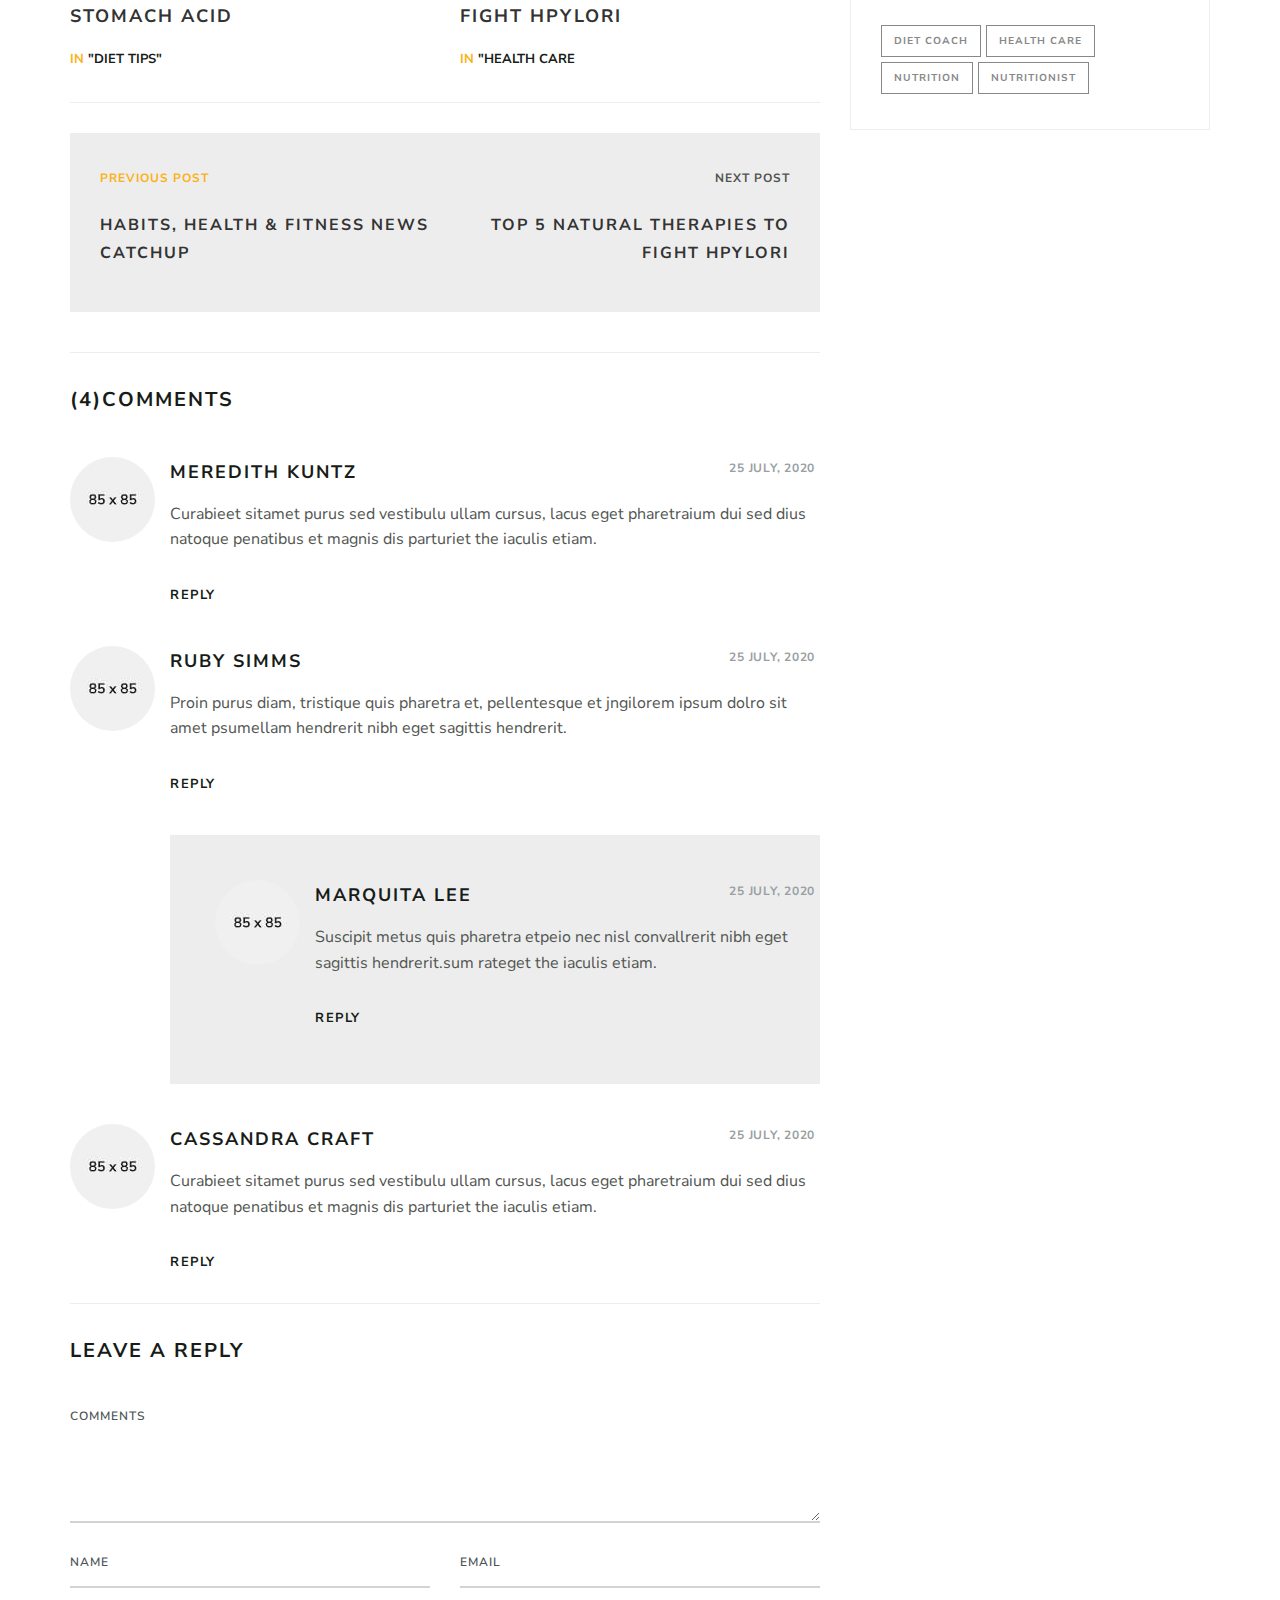
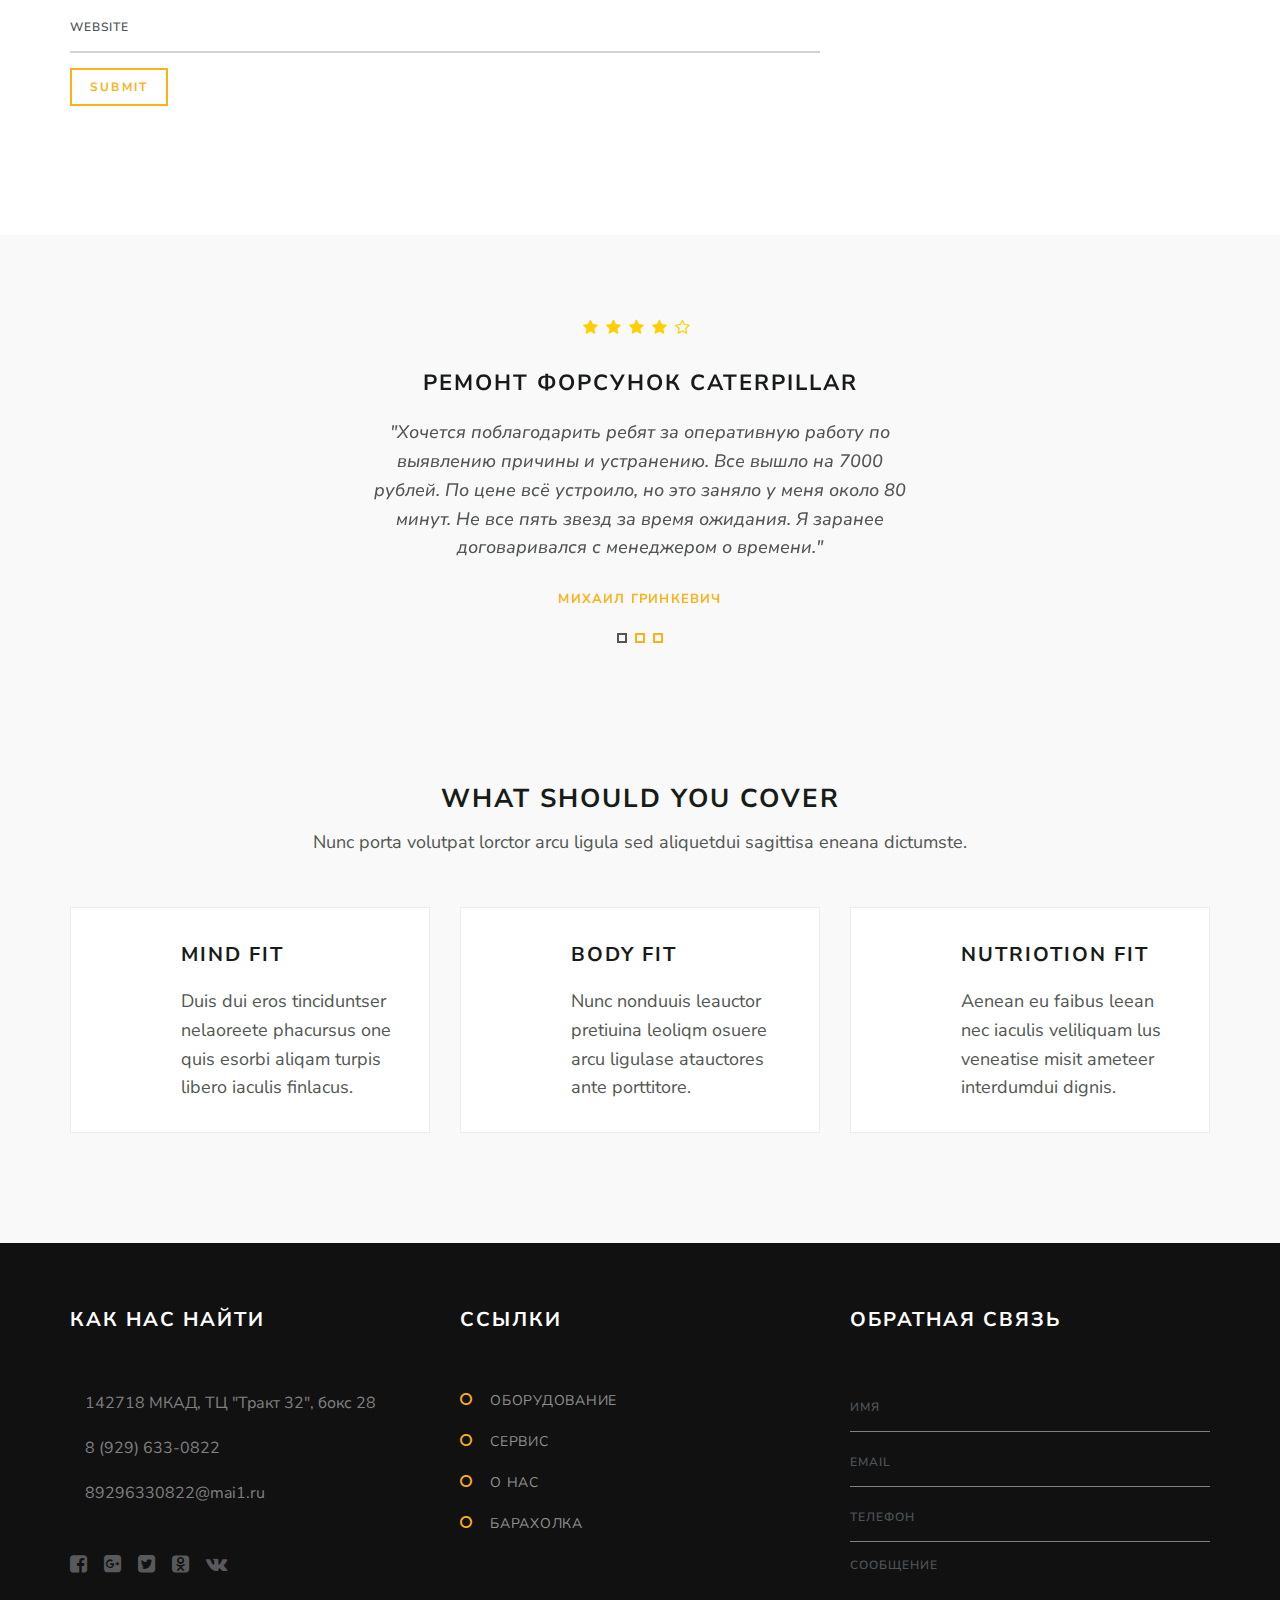
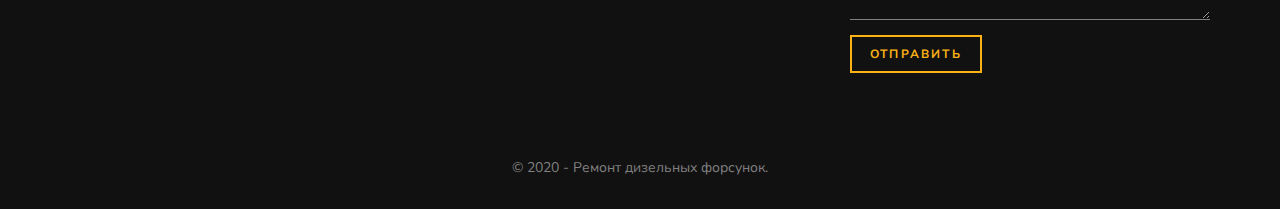
==== commit 53256935: "1" ====
--- a/index.html
+++ b/index.html
@@ -969,7 +969,7 @@
                             <ul>
                                 <li> <i class="icon-placeholder"></i>142718 МКАД, ТЦ "Тракт 32", бокс 28</li>
                                 <li><i class="icon-phone-call"></i>8 (929) 633-0822</li>
-                                <li><i class="icon-envelope"></i>89296330822@mail.ru</li>
+                                <li><i class="icon-envelope"></i>89296330822@mai1.ru</li>
                             </ul>
                         </div>
                         <div class="footer-social"> <a href="#"><span><i class="fa fa-facebook-square"></i></span></a> <a href="#"><span><i class="fa fa-google-plus-square"></i></span> </a> <a href="#"><span class="active"><i class="fa fa-twitter-square"></i> </span></a> <a href="#"><span><i class=" fa fa-odnoklassniki-square"></i> </span></a> <a href="#"><span><i class="fa fa-vk"></i></span></a> </div>
